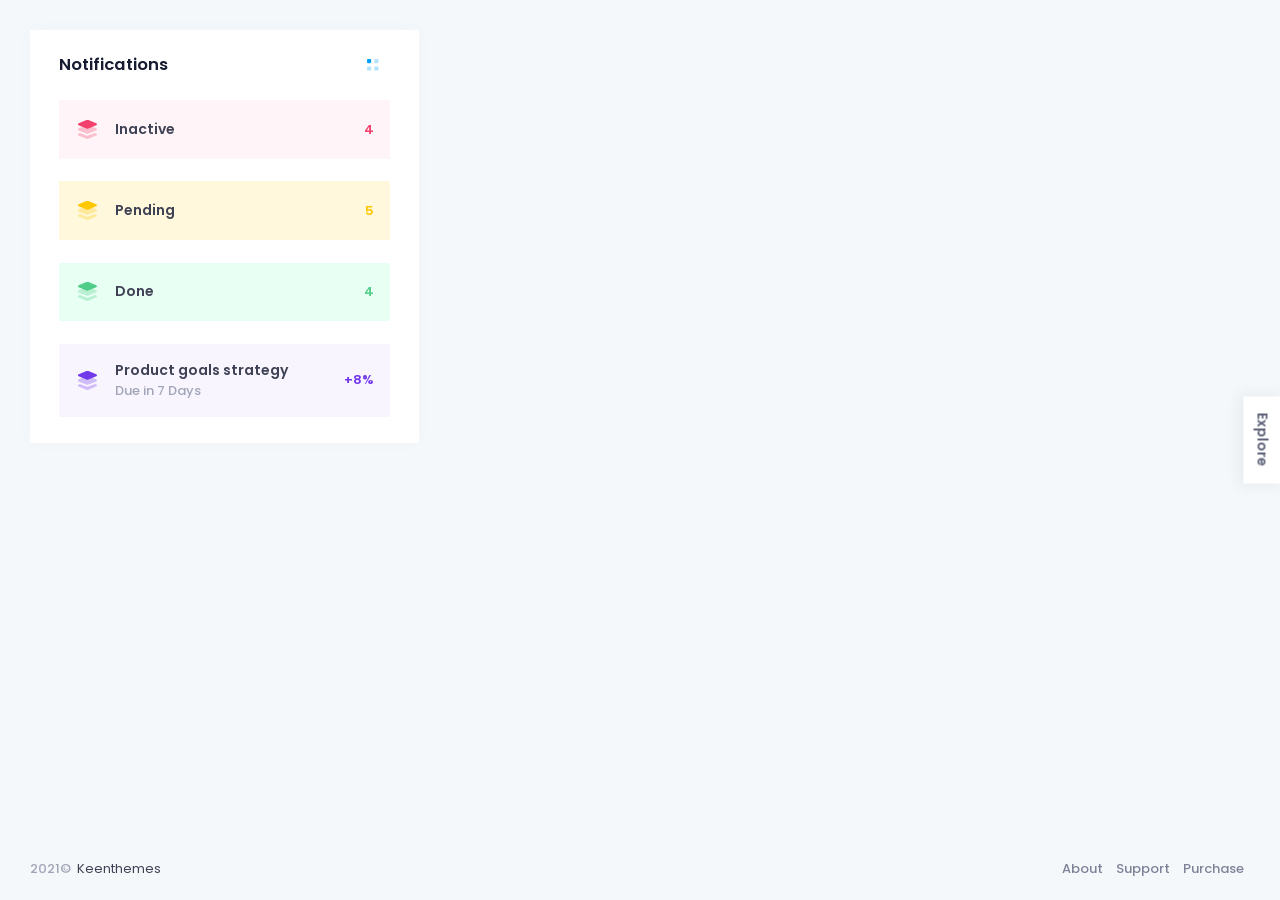
==== index.html @ de91b734 "Changes" ====
<!DOCTYPE html>

<html lang="en">
	<!--begin::Head-->
	<head><base href="./">
		<title>Metronic - the world's #1 selling Bootstrap Admin Theme Ecosystem for HTML, Vue, React, Angular &amp; Laravel by Keenthemes</title>
		<meta name="description" content="The most advanced Bootstrap Admin Theme on Themeforest trusted by 94,000 beginners and professionals. Multi-demo, Dark Mode, RTL support and complete React, Angular, Vue &amp; Laravel versions. Grab your copy now and get life-time updates for free." />
		<meta name="keywords" content="Metronic, bootstrap, bootstrap 5, Angular, VueJs, React, Laravel, admin themes, web design, figma, web development, free templates, free admin themes, bootstrap theme, bootstrap template, bootstrap dashboard, bootstrap dak mode, bootstrap button, bootstrap datepicker, bootstrap timepicker, fullcalendar, datatables, flaticon" />
		<meta name="viewport" content="width=device-width, initial-scale=1" />
		<meta charset="utf-8" />
		<meta property="og:locale" content="en_US" />
		<meta property="og:type" content="article" />
		<meta property="og:title" content="Metronic - Bootstrap 5 HTML, VueJS, React, Angular &amp; Laravel Admin Dashboard Theme" />
		<meta property="og:url" content="https://keenthemes.com/metronic" />
		<meta property="og:site_name" content="Keenthemes | Metronic" />
		<link rel="canonical" href="https://preview.keenthemes.com/metronic8" />
		<link rel="shortcut icon" href="assets/media/logos/favicon.ico" />
		<!--begin::Fonts-->
		<link rel="stylesheet" href="https://fonts.googleapis.com/css?family=Poppins:300,400,500,600,700" />
		<!--end::Fonts-->
		<!--begin::Page Vendor Stylesheets(used by this page)-->
		<link href="assets/plugins/custom/fullcalendar/fullcalendar.bundle.css" rel="stylesheet" type="text/css" />
		<!--end::Page Vendor Stylesheets-->
		<!--begin::Global Stylesheets Bundle(used by all pages)-->
		<link href="assets/plugins/global/plugins.bundle.css" rel="stylesheet" type="text/css" />
		<link href="assets/css/style.bundle.css" rel="stylesheet" type="text/css" />
		<!--end::Global Stylesheets Bundle-->
	</head>
	<!--end::Head-->
	<!--begin::Body-->
	<body id="kt_body" class="header-fixed header-tablet-and-mobile-fixed toolbar-enabled toolbar-fixed toolbar-tablet-and-mobile-fixed" style="--kt-toolbar-height:55px;--kt-toolbar-height-tablet-and-mobile:55px">
		<!--begin::Main-->
		<!--begin::Root-->
		<div class="d-flex flex-column flex-root">
			<!--begin::Page-->
			<div class="page d-flex flex-row flex-column-fluid">
				<!--begin::Wrapper-->
				<div class="wrapper d-flex flex-column flex-row-fluid" id="kt_wrapper">
					<!--begin::Header-->
				
					<!--end::Header-->
					<!--begin::Content-->
					<div class="content d-flex flex-column flex-column-fluid" id="kt_content">
						<!--begin::Toolbar-->
					
						<!--end::Toolbar-->
						<!--begin::Post-->
						<div class="post d-flex flex-column-fluid" id="kt_post">
							<!--begin::Container-->
							<div id="kt_content_container" class="container-xxl">
								<!--begin::Row-->
							
								<!--end::Row-->
								<!--begin::Row-->
								
								<!--end::Row-->
								<!--begin::Row-->
								<div class="row gy-5 g-xl-8">
									<!--begin::Col-->
							
									<div class="col-xl-4">
										<!--begin::List Widget 6-->
										<div class="card card-xl-stretch mb-xl-8">
											<!--begin::Header-->
											<div class="card-header border-0">
												<h3 class="card-title fw-bolder text-dark">Notifications</h3>
												<div class="card-toolbar">
													<!--begin::Menu-->
													<button type="button" class="btn btn-sm btn-icon btn-color-primary btn-active-light-primary" data-kt-menu-trigger="click" data-kt-menu-placement="bottom-end">
														<!--begin::Svg Icon | path: icons/duotune/general/gen024.svg-->
														<span class="svg-icon svg-icon-2">
															<svg xmlns="http://www.w3.org/2000/svg" width="24px" height="24px" viewBox="0 0 24 24">
																<g stroke="none" stroke-width="1" fill="none" fill-rule="evenodd">
																	<rect x="5" y="5" width="5" height="5" rx="1" fill="#000000" />
																	<rect x="14" y="5" width="5" height="5" rx="1" fill="#000000" opacity="0.3" />
																	<rect x="5" y="14" width="5" height="5" rx="1" fill="#000000" opacity="0.3" />
																	<rect x="14" y="14" width="5" height="5" rx="1" fill="#000000" opacity="0.3" />
																</g>
															</svg>
														</span>
														<!--end::Svg Icon-->
													</button>
													<!--begin::Menu 3-->
													<div class="menu menu-sub menu-sub-dropdown menu-column menu-rounded menu-gray-800 menu-state-bg-light-primary fw-bold w-200px py-3" data-kt-menu="true">
														<!--begin::Heading-->
														<div class="menu-item px-3">
															<div class="menu-content text-muted pb-2 px-3 fs-7 text-uppercase">Payments</div>
														</div>
														<!--end::Heading-->
														<!--begin::Menu item-->
														<div class="menu-item px-3">
															<a href="#" class="menu-link px-3">Create Invoice</a>
														</div>
														<!--end::Menu item-->
														<!--begin::Menu item-->
														<div class="menu-item px-3">
															<a href="#" class="menu-link flex-stack px-3">Create Payment
															<i class="fas fa-exclamation-circle ms-2 fs-7" data-bs-toggle="tooltip" title="Specify a target name for future usage and reference"></i></a>
														</div>
														<!--end::Menu item-->
														<!--begin::Menu item-->
														<div class="menu-item px-3">
															<a href="#" class="menu-link px-3">Generate Bill</a>
														</div>
														<!--end::Menu item-->
														<!--begin::Menu item-->
														<div class="menu-item px-3" data-kt-menu-trigger="hover" data-kt-menu-placement="right-end">
															<a href="#" class="menu-link px-3">
																<span class="menu-title">Subscription</span>
																<span class="menu-arrow"></span>
															</a>
															<!--begin::Menu sub-->
															<div class="menu-sub menu-sub-dropdown w-175px py-4">
																<!--begin::Menu item-->
																<div class="menu-item px-3">
																	<a href="#" class="menu-link px-3">Plans</a>
																</div>
																<!--end::Menu item-->
																<!--begin::Menu item-->
																<div class="menu-item px-3">
																	<a href="#" class="menu-link px-3">Billing</a>
																</div>
																<!--end::Menu item-->
																<!--begin::Menu item-->
																<div class="menu-item px-3">
																	<a href="#" class="menu-link px-3">Statements</a>
																</div>
																<!--end::Menu item-->
																<!--begin::Menu separator-->
																<div class="separator my-2"></div>
																<!--end::Menu separator-->
																<!--begin::Menu item-->
																<div class="menu-item px-3">
																	<div class="menu-content px-3">
																		<!--begin::Switch-->
																		<label class="form-check form-switch form-check-custom form-check-solid">
																			<!--begin::Input-->
																			<input class="form-check-input w-30px h-20px" type="checkbox" value="1" checked="checked" name="notifications" />
																			<!--end::Input-->
																			<!--end::Label-->
																			<span class="form-check-label text-muted fs-6">Recuring</span>
																			<!--end::Label-->
																		</label>
																		<!--end::Switch-->
																	</div>
																</div>
																<!--end::Menu item-->
															</div>
															<!--end::Menu sub-->
														</div>
														<!--end::Menu item-->
														<!--begin::Menu item-->
														<div class="menu-item px-3 my-1">
															<a href="#" class="menu-link px-3">Settings</a>
														</div>
														<!--end::Menu item-->
													</div>
													<!--end::Menu 3-->
													<!--end::Menu-->
												</div>
											</div>
											<!--end::Header-->
											<!--begin::Body-->
											<div class="card-body pt-0">
												<!--begin::Item-->
												
														<div class="d-flex align-items-center bg-light-danger rounded p-5 mb-7">
													<!--begin::Icon-->
													<span class="svg-icon svg-icon-danger me-5">
														<!--begin::Svg Icon | path: icons/duotune/abstract/abs027.svg-->
														<span class="svg-icon svg-icon-1">
															<svg xmlns="http://www.w3.org/2000/svg" width="24" height="24" viewBox="0 0 24 24" fill="none">
																<path opacity="0.3" d="M21.25 18.525L13.05 21.825C12.35 22.125 11.65 22.125 10.95 21.825L2.75 18.525C1.75 18.125 1.75 16.725 2.75 16.325L4.04999 15.825L10.25 18.325C10.85 18.525 11.45 18.625 12.05 18.625C12.65 18.625 13.25 18.525 13.85 18.325L20.05 15.825L21.35 16.325C22.35 16.725 22.35 18.125 21.25 18.525ZM13.05 16.425L21.25 13.125C22.25 12.725 22.25 11.325 21.25 10.925L13.05 7.62502C12.35 7.32502 11.65 7.32502 10.95 7.62502L2.75 10.925C1.75 11.325 1.75 12.725 2.75 13.125L10.95 16.425C11.65 16.725 12.45 16.725 13.05 16.425Z" fill="black" />
																<path d="M11.05 11.025L2.84998 7.725C1.84998 7.325 1.84998 5.925 2.84998 5.525L11.05 2.225C11.75 1.925 12.45 1.925 13.15 2.225L21.35 5.525C22.35 5.925 22.35 7.325 21.35 7.725L13.05 11.025C12.45 11.325 11.65 11.325 11.05 11.025Z" fill="black" />
															</svg>
														</span>
														<!--end::Svg Icon-->
													</span>
													<!--end::Icon-->
													<!--begin::Title-->
													<div class="flex-grow-1 me-2">
														<a href="#" class="fw-bolder text-gray-800 text-hover-primary fs-6">Inactive</a>
														<span class="text-muted fw-bold d-block"></span>
													</div>
													<!--end::Title-->
													<!--begin::Lable-->
													<span class="fw-bolder text-danger py-1">4</span>
													<!--end::Lable-->
												</div>
												<div class="d-flex align-items-center bg-light-warning rounded p-5 mb-7">
													<!--begin::Icon-->
													<span class="svg-icon svg-icon-warning me-5">
														<!--begin::Svg Icon | path: icons/duotune/abstract/abs027.svg-->
														<span class="svg-icon svg-icon-1">
															<svg xmlns="http://www.w3.org/2000/svg" width="24" height="24" viewBox="0 0 24 24" fill="none">
																<path opacity="0.3" d="M21.25 18.525L13.05 21.825C12.35 22.125 11.65 22.125 10.95 21.825L2.75 18.525C1.75 18.125 1.75 16.725 2.75 16.325L4.04999 15.825L10.25 18.325C10.85 18.525 11.45 18.625 12.05 18.625C12.65 18.625 13.25 18.525 13.85 18.325L20.05 15.825L21.35 16.325C22.35 16.725 22.35 18.125 21.25 18.525ZM13.05 16.425L21.25 13.125C22.25 12.725 22.25 11.325 21.25 10.925L13.05 7.62502C12.35 7.32502 11.65 7.32502 10.95 7.62502L2.75 10.925C1.75 11.325 1.75 12.725 2.75 13.125L10.95 16.425C11.65 16.725 12.45 16.725 13.05 16.425Z" fill="black" />
																<path d="M11.05 11.025L2.84998 7.725C1.84998 7.325 1.84998 5.925 2.84998 5.525L11.05 2.225C11.75 1.925 12.45 1.925 13.15 2.225L21.35 5.525C22.35 5.925 22.35 7.325 21.35 7.725L13.05 11.025C12.45 11.325 11.65 11.325 11.05 11.025Z" fill="black" />
															</svg>
														</span>
														<!--end::Svg Icon-->
													</span>
													<!--end::Icon-->
													<!--begin::Title-->
													<div class="flex-grow-1 me-2">
														<a href="#" class="fw-bolder text-gray-800 text-hover-primary fs-6">Pending</a>
														<span class="text-muted fw-bold d-block"></span>
													</div>
													<!--end::Title-->
													<!--begin::Lable-->
													<span class="fw-bolder text-warning py-1">5</span>
													<!--end::Lable-->
												</div>
												<!--end::Item-->
												<!--begin::Item-->
												<div class="d-flex align-items-center bg-light-success rounded p-5 mb-7">
													<!--begin::Icon-->
													<span class="svg-icon svg-icon-success me-5">
														<!--begin::Svg Icon | path: icons/duotune/abstract/abs027.svg-->
														<span class="svg-icon svg-icon-1">
															<svg xmlns="http://www.w3.org/2000/svg" width="24" height="24" viewBox="0 0 24 24" fill="none">
																<path opacity="0.3" d="M21.25 18.525L13.05 21.825C12.35 22.125 11.65 22.125 10.95 21.825L2.75 18.525C1.75 18.125 1.75 16.725 2.75 16.325L4.04999 15.825L10.25 18.325C10.85 18.525 11.45 18.625 12.05 18.625C12.65 18.625 13.25 18.525 13.85 18.325L20.05 15.825L21.35 16.325C22.35 16.725 22.35 18.125 21.25 18.525ZM13.05 16.425L21.25 13.125C22.25 12.725 22.25 11.325 21.25 10.925L13.05 7.62502C12.35 7.32502 11.65 7.32502 10.95 7.62502L2.75 10.925C1.75 11.325 1.75 12.725 2.75 13.125L10.95 16.425C11.65 16.725 12.45 16.725 13.05 16.425Z" fill="black" />
																<path d="M11.05 11.025L2.84998 7.725C1.84998 7.325 1.84998 5.925 2.84998 5.525L11.05 2.225C11.75 1.925 12.45 1.925 13.15 2.225L21.35 5.525C22.35 5.925 22.35 7.325 21.35 7.725L13.05 11.025C12.45 11.325 11.65 11.325 11.05 11.025Z" fill="black" />
															</svg>
														</span>
														<!--end::Svg Icon-->
													</span>
													<!--end::Icon-->
													<!--begin::Title-->
													<div class="flex-grow-1 me-2">
														<a href="#" class="fw-bolder text-gray-800 text-hover-primary fs-6">Done</a>
														<span class="text-muted fw-bold d-block"></span>
													</div>
													<!--end::Title-->
													<!--begin::Lable-->
													<span class="fw-bolder text-success py-1">4</span>
													<!--end::Lable-->
												</div>
												<!--end::Item-->
												<!--begin::Item-->
										
												<!--end::Item-->
												<!--begin::Item-->
												<div class="d-flex align-items-center bg-light-info rounded p-5">
													<!--begin::Icon-->
													<span class="svg-icon svg-icon-info me-5">
														<!--begin::Svg Icon | path: icons/duotune/abstract/abs027.svg-->
														<span class="svg-icon svg-icon-1">
															<svg xmlns="http://www.w3.org/2000/svg" width="24" height="24" viewBox="0 0 24 24" fill="none">
																<path opacity="0.3" d="M21.25 18.525L13.05 21.825C12.35 22.125 11.65 22.125 10.95 21.825L2.75 18.525C1.75 18.125 1.75 16.725 2.75 16.325L4.04999 15.825L10.25 18.325C10.85 18.525 11.45 18.625 12.05 18.625C12.65 18.625 13.25 18.525 13.85 18.325L20.05 15.825L21.35 16.325C22.35 16.725 22.35 18.125 21.25 18.525ZM13.05 16.425L21.25 13.125C22.25 12.725 22.25 11.325 21.25 10.925L13.05 7.62502C12.35 7.32502 11.65 7.32502 10.95 7.62502L2.75 10.925C1.75 11.325 1.75 12.725 2.75 13.125L10.95 16.425C11.65 16.725 12.45 16.725 13.05 16.425Z" fill="black" />
																<path d="M11.05 11.025L2.84998 7.725C1.84998 7.325 1.84998 5.925 2.84998 5.525L11.05 2.225C11.75 1.925 12.45 1.925 13.15 2.225L21.35 5.525C22.35 5.925 22.35 7.325 21.35 7.725L13.05 11.025C12.45 11.325 11.65 11.325 11.05 11.025Z" fill="black" />
															</svg>
														</span>
														<!--end::Svg Icon-->
													</span>
													<!--end::Icon-->
													<!--begin::Title-->
													<div class="flex-grow-1 me-2">
														<a href="#" class="fw-bolder text-gray-800 text-hover-primary fs-6">Product goals strategy</a>
														<span class="text-muted fw-bold d-block">Due in 7 Days</span>
													</div>
													<!--end::Title-->
													<!--begin::Lable-->
													<span class="fw-bolder text-info py-1">+8%</span>
													<!--end::Lable-->
												</div>
												<!--end::Item-->
											</div>
											<!--end::Body-->
										</div>
										<!--end::List Widget 6-->
									</div>
									<!--end::Col-->
									<!--begin::Col-->
								
									<!--end::Col-->
								</div>
								<!--end::Row-->
								<!--begin::Row-->
								
							
								<!--end::Row-->
							</div>
							<!--end::Container-->
						</div>
						<!--end::Post-->
					</div>
					<!--end::Content-->
					<!--begin::Footer-->
					<div class="footer py-4 d-flex flex-lg-column" id="kt_footer">
						<!--begin::Container-->
						<div class="container-fluid d-flex flex-column flex-md-row align-items-center justify-content-between">
							<!--begin::Copyright-->
							<div class="text-dark order-2 order-md-1">
								<span class="text-muted fw-bold me-1">2021©</span>
								<a href="" target="_blank" class="text-gray-800 text-hover-primary">Keenthemes</a>
							</div>
							<!--end::Copyright-->
							<!--begin::Menu-->
							<ul class="menu menu-gray-600 menu-hover-primary fw-bold order-1">
								<li class="menu-item">
									<a href="https://keenthemes.com" target="_blank" class="menu-link px-2">About</a>
								</li>
								<li class="menu-item">
									<a href="https://keenthemes.com/support" target="_blank" class="menu-link px-2">Support</a>
								</li>
								<li class="menu-item">
									<a href="https://1.envato.market/EA4JP" target="_blank" class="menu-link px-2">Purchase</a>
								</li>
							</ul>
							<!--end::Menu-->
						</div>
						<!--end::Container-->
					</div>
					<!--end::Footer-->
				</div>
				<!--end::Wrapper-->
			</div>
			<!--end::Page-->
		</div>
		<!--end::Root-->
		<!--begin::Drawers-->
		<!--begin::Activities drawer-->
		<div id="kt_activities" class="bg-body" data-kt-drawer="true" data-kt-drawer-name="activities" data-kt-drawer-activate="true" data-kt-drawer-overlay="true" data-kt-drawer-width="{default:'300px', 'lg': '900px'}" data-kt-drawer-direction="end" data-kt-drawer-toggle="#kt_activities_toggle" data-kt-drawer-close="#kt_activities_close">
			<div class="card shadow-none rounded-0">
				<!--begin::Header-->
				<div class="card-header" id="kt_activities_header">
					<h3 class="card-title fw-bolder text-dark">Activity Logs</h3>
					<div class="card-toolbar">
						<button type="button" class="btn btn-sm btn-icon btn-active-light-primary me-n5" id="kt_activities_close">
							<!--begin::Svg Icon | path: icons/duotune/arrows/arr061.svg-->
							<span class="svg-icon svg-icon-1">
								<svg xmlns="http://www.w3.org/2000/svg" width="24" height="24" viewBox="0 0 24 24" fill="none">
									<rect opacity="0.5" x="6" y="17.3137" width="16" height="2" rx="1" transform="rotate(-45 6 17.3137)" fill="black" />
									<rect x="7.41422" y="6" width="16" height="2" rx="1" transform="rotate(45 7.41422 6)" fill="black" />
								</svg>
							</span>
							<!--end::Svg Icon-->
						</button>
					</div>
				</div>
				<!--end::Header-->
				<!--begin::Body-->
				<div class="card-body position-relative" id="kt_activities_body">
					<!--begin::Content-->
					<div id="kt_activities_scroll" class="position-relative scroll-y me-n5 pe-5" data-kt-scroll="true" data-kt-scroll-height="auto" data-kt-scroll-wrappers="#kt_activities_body" data-kt-scroll-dependencies="#kt_activities_header, #kt_activities_footer" data-kt-scroll-offset="5px">
						<!--begin::Timeline items-->
						<div class="timeline">
							<!--begin::Timeline item-->
							<div class="timeline-item">
								<!--begin::Timeline line-->
								<div class="timeline-line w-40px"></div>
								<!--end::Timeline line-->
								<!--begin::Timeline icon-->
								<div class="timeline-icon symbol symbol-circle symbol-40px me-4">
									<div class="symbol-label bg-light">
										<!--begin::Svg Icon | path: icons/duotune/communication/com003.svg-->
										<span class="svg-icon svg-icon-2 svg-icon-gray-500">
											<svg xmlns="http://www.w3.org/2000/svg" width="24" height="24" viewBox="0 0 24 24" fill="none">
												<path opacity="0.3" d="M2 4V16C2 16.6 2.4 17 3 17H13L16.6 20.6C17.1 21.1 18 20.8 18 20V17H21C21.6 17 22 16.6 22 16V4C22 3.4 21.6 3 21 3H3C2.4 3 2 3.4 2 4Z" fill="black" />
												<path d="M18 9H6C5.4 9 5 8.6 5 8C5 7.4 5.4 7 6 7H18C18.6 7 19 7.4 19 8C19 8.6 18.6 9 18 9ZM16 12C16 11.4 15.6 11 15 11H6C5.4 11 5 11.4 5 12C5 12.6 5.4 13 6 13H15C15.6 13 16 12.6 16 12Z" fill="black" />
											</svg>
										</span>
										<!--end::Svg Icon-->
									</div>
								</div>
								<!--end::Timeline icon-->
								<!--begin::Timeline content-->
								<div class="timeline-content mb-10 mt-n1">
									<!--begin::Timeline heading-->
									<div class="pe-3 mb-5">
										<!--begin::Title-->
										<div class="fs-5 fw-bold mb-2">There are 2 new tasks for you in “AirPlus Mobile APp” project:</div>
										<!--end::Title-->
										<!--begin::Description-->
										<div class="d-flex align-items-center mt-1 fs-6">
											<!--begin::Info-->
											<div class="text-muted me-2 fs-7">Added at 4:23 PM by</div>
											<!--end::Info-->
											<!--begin::User-->
											<div class="symbol symbol-circle symbol-25px" data-bs-toggle="tooltip" data-bs-boundary="window" data-bs-placement="top" title="Nina Nilson">
												<img src="assets/media/avatars/150-11.jpg" alt="img" />
											</div>
											<!--end::User-->
										</div>
										<!--end::Description-->
									</div>
									<!--end::Timeline heading-->
									<!--begin::Timeline details-->
									<div class="overflow-auto pb-5">
										<!--begin::Record-->
										<div class="d-flex align-items-center border border-dashed border-gray-300 rounded min-w-750px px-7 py-3 mb-5">
											<!--begin::Title-->
											<a href="#" class="fs-5 text-dark text-hover-primary fw-bold w-375px min-w-200px">Meeting with customer</a>
											<!--end::Title-->
											<!--begin::Label-->
											<div class="min-w-175px pe-2">
												<span class="badge badge-light text-muted">Application Design</span>
											</div>
											<!--end::Label-->
											<!--begin::Users-->
											<div class="symbol-group symbol-hover flex-nowrap flex-grow-1 min-w-100px pe-2">
												<!--begin::User-->
												<div class="symbol symbol-circle symbol-25px">
													<img src="assets/media/avatars/150-3.jpg" alt="img" />
												</div>
												<!--end::User-->
												<!--begin::User-->
												<div class="symbol symbol-circle symbol-25px">
													<img src="assets/media/avatars/150-11.jpg" alt="img" />
												</div>
												<!--end::User-->
												<!--begin::User-->
												<div class="symbol symbol-circle symbol-25px">
													<div class="symbol-label fs-8 fw-bold bg-primary text-inverse-primary">A</div>
												</div>
												<!--end::User-->
											</div>
											<!--end::Users-->
											<!--begin::Progress-->
											<div class="min-w-125px pe-2">
												<span class="badge badge-light-primary">In Progress</span>
											</div>
											<!--end::Progress-->
											<!--begin::Action-->
											<a href="#" class="btn btn-sm btn-light btn-active-light-primary">View</a>
											<!--end::Action-->
										</div>
										<!--end::Record-->
										<!--begin::Record-->
										<div class="d-flex align-items-center border border-dashed border-gray-300 rounded min-w-750px px-7 py-3 mb-0">
											<!--begin::Title-->
											<a href="#" class="fs-5 text-dark text-hover-primary fw-bold w-375px min-w-200px">Project Delivery Preparation</a>
											<!--end::Title-->
											<!--begin::Label-->
											<div class="min-w-175px">
												<span class="badge badge-light text-muted">CRM System Development</span>
											</div>
											<!--end::Label-->
											<!--begin::Users-->
											<div class="symbol-group symbol-hover flex-nowrap flex-grow-1 min-w-100px">
												<!--begin::User-->
												<div class="symbol symbol-circle symbol-25px">
													<img src="assets/media/avatars/150-5.jpg" alt="img" />
												</div>
												<!--end::User-->
												<!--begin::User-->
												<div class="symbol symbol-circle symbol-25px">
													<div class="symbol-label fs-8 fw-bold bg-success text-inverse-primary">B</div>
												</div>
												<!--end::User-->
											</div>
											<!--end::Users-->
											<!--begin::Progress-->
											<div class="min-w-125px">
												<span class="badge badge-light-success">Completed</span>
											</div>
											<!--end::Progress-->
											<!--begin::Action-->
											<a href="#" class="btn btn-sm btn-light btn-active-light-primary">View</a>
											<!--end::Action-->
										</div>
										<!--end::Record-->
									</div>
									<!--end::Timeline details-->
								</div>
								<!--end::Timeline content-->
							</div>
							<!--end::Timeline item-->
							<!--begin::Timeline item-->
							<div class="timeline-item">
								<!--begin::Timeline line-->
								<div class="timeline-line w-40px"></div>
								<!--end::Timeline line-->
								<!--begin::Timeline icon-->
								<div class="timeline-icon symbol symbol-circle symbol-40px">
									<div class="symbol-label bg-light">
										<!--begin::Svg Icon | path: icons/duotune/communication/com009.svg-->
										<span class="svg-icon svg-icon-2 svg-icon-gray-500">
											<svg xmlns="http://www.w3.org/2000/svg" width="24" height="24" viewBox="0 0 24 24" fill="none">
												<path opacity="0.3" d="M5.78001 21.115L3.28001 21.949C3.10897 22.0059 2.92548 22.0141 2.75004 21.9727C2.57461 21.9312 2.41416 21.8418 2.28669 21.7144C2.15923 21.5869 2.06975 21.4264 2.0283 21.251C1.98685 21.0755 1.99507 20.892 2.05201 20.7209L2.886 18.2209L7.22801 13.879L10.128 16.774L5.78001 21.115Z" fill="black" />
												<path d="M21.7 8.08899L15.911 2.30005C15.8161 2.2049 15.7033 2.12939 15.5792 2.07788C15.455 2.02637 15.3219 1.99988 15.1875 1.99988C15.0531 1.99988 14.92 2.02637 14.7958 2.07788C14.6717 2.12939 14.5589 2.2049 14.464 2.30005L13.74 3.02295C13.548 3.21498 13.4402 3.4754 13.4402 3.74695C13.4402 4.01849 13.548 4.27892 13.74 4.47095L14.464 5.19397L11.303 8.35498C10.1615 7.80702 8.87825 7.62639 7.62985 7.83789C6.38145 8.04939 5.2293 8.64265 4.332 9.53601C4.14026 9.72817 4.03256 9.98855 4.03256 10.26C4.03256 10.5315 4.14026 10.7918 4.332 10.984L13.016 19.667C13.208 19.859 13.4684 19.9668 13.74 19.9668C14.0115 19.9668 14.272 19.859 14.464 19.667C15.3575 18.77 15.9509 17.618 16.1624 16.3698C16.374 15.1215 16.1932 13.8383 15.645 12.697L18.806 9.53601L19.529 10.26C19.721 10.452 19.9814 10.5598 20.253 10.5598C20.5245 10.5598 20.785 10.452 20.977 10.26L21.7 9.53601C21.7952 9.44108 21.8706 9.32825 21.9221 9.2041C21.9737 9.07995 22.0002 8.94691 22.0002 8.8125C22.0002 8.67809 21.9737 8.54505 21.9221 8.4209C21.8706 8.29675 21.7952 8.18392 21.7 8.08899Z" fill="black" />
											</svg>
										</span>
										<!--end::Svg Icon-->
									</div>
								</div>
								<!--end::Timeline icon-->
								<!--begin::Timeline content-->
								<div class="timeline-content mb-10 mt-n2">
									<!--begin::Timeline heading-->
									<div class="overflow-auto pe-3">
										<!--begin::Title-->
										<div class="fs-5 fw-bold mb-2">Invitation for crafting engaging designs that speak human workshop</div>
										<!--end::Title-->
										<!--begin::Description-->
										<div class="d-flex align-items-center mt-1 fs-6">
											<!--begin::Info-->
											<div class="text-muted me-2 fs-7">Sent at 4:23 PM by</div>
											<!--end::Info-->
											<!--begin::User-->
											<div class="symbol symbol-circle symbol-25px" data-bs-toggle="tooltip" data-bs-boundary="window" data-bs-placement="top" title="Alan Nilson">
												<img src="assets/media/avatars/150-2.jpg" alt="img" />
											</div>
											<!--end::User-->
										</div>
										<!--end::Description-->
									</div>
									<!--end::Timeline heading-->
								</div>
								<!--end::Timeline content-->
							</div>
							<!--end::Timeline item-->
							<!--begin::Timeline item-->
							<div class="timeline-item">
								<!--begin::Timeline line-->
								<div class="timeline-line w-40px"></div>
								<!--end::Timeline line-->
								<!--begin::Timeline icon-->
								<div class="timeline-icon symbol symbol-circle symbol-40px">
									<div class="symbol-label bg-light">
										<!--begin::Svg Icon | path: icons/duotune/coding/cod008.svg-->
										<span class="svg-icon svg-icon-2 svg-icon-gray-500">
											<svg xmlns="http://www.w3.org/2000/svg" width="24" height="24" viewBox="0 0 24 24" fill="none">
												<path d="M11.2166 8.50002L10.5166 7.80007C10.1166 7.40007 10.1166 6.80005 10.5166 6.40005L13.4166 3.50002C15.5166 1.40002 18.9166 1.50005 20.8166 3.90005C22.5166 5.90005 22.2166 8.90007 20.3166 10.8001L17.5166 13.6C17.1166 14 16.5166 14 16.1166 13.6L15.4166 12.9C15.0166 12.5 15.0166 11.9 15.4166 11.5L18.3166 8.6C19.2166 7.7 19.1166 6.30002 18.0166 5.50002C17.2166 4.90002 16.0166 5.10007 15.3166 5.80007L12.4166 8.69997C12.2166 8.89997 11.6166 8.90002 11.2166 8.50002ZM11.2166 15.6L8.51659 18.3001C7.81659 19.0001 6.71658 19.2 5.81658 18.6C4.81658 17.9 4.71659 16.4 5.51659 15.5L8.31658 12.7C8.71658 12.3 8.71658 11.7001 8.31658 11.3001L7.6166 10.6C7.2166 10.2 6.6166 10.2 6.2166 10.6L3.6166 13.2C1.7166 15.1 1.4166 18.1 3.1166 20.1C5.0166 22.4 8.51659 22.5 10.5166 20.5L13.3166 17.7C13.7166 17.3 13.7166 16.7001 13.3166 16.3001L12.6166 15.6C12.3166 15.2 11.6166 15.2 11.2166 15.6Z" fill="black" />
												<path opacity="0.3" d="M5.0166 9L2.81659 8.40002C2.31659 8.30002 2.0166 7.79995 2.1166 7.19995L2.31659 5.90002C2.41659 5.20002 3.21659 4.89995 3.81659 5.19995L6.0166 6.40002C6.4166 6.60002 6.6166 7.09998 6.5166 7.59998L6.31659 8.30005C6.11659 8.80005 5.5166 9.1 5.0166 9ZM8.41659 5.69995H8.6166C9.1166 5.69995 9.5166 5.30005 9.5166 4.80005L9.6166 3.09998C9.6166 2.49998 9.2166 2 8.5166 2H7.81659C7.21659 2 6.71659 2.59995 6.91659 3.19995L7.31659 4.90002C7.41659 5.40002 7.91659 5.69995 8.41659 5.69995ZM14.6166 18.2L15.1166 21.3C15.2166 21.8 15.7166 22.2 16.2166 22L17.6166 21.6C18.1166 21.4 18.4166 20.8 18.1166 20.3L16.7166 17.5C16.5166 17.1 16.1166 16.9 15.7166 17L15.2166 17.1C14.8166 17.3 14.5166 17.7 14.6166 18.2ZM18.4166 16.3L19.8166 17.2C20.2166 17.5 20.8166 17.3 21.0166 16.8L21.3166 15.9C21.5166 15.4 21.1166 14.8 20.5166 14.8H18.8166C18.0166 14.8 17.7166 15.9 18.4166 16.3Z" fill="black" />
											</svg>
										</span>
										<!--end::Svg Icon-->
									</div>
								</div>
								<!--end::Timeline icon-->
								<!--begin::Timeline content-->
								<div class="timeline-content mb-10 mt-n1">
									<!--begin::Timeline heading-->
									<div class="mb-5 pe-3">
										<!--begin::Title-->
										<a href="#" class="fs-5 fw-bold text-gray-800 text-hover-primary mb-2">3 New Incoming Project Files:</a>
										<!--end::Title-->
										<!--begin::Description-->
										<div class="d-flex align-items-center mt-1 fs-6">
											<!--begin::Info-->
											<div class="text-muted me-2 fs-7">Sent at 10:30 PM by</div>
											<!--end::Info-->
											<!--begin::User-->
											<div class="symbol symbol-circle symbol-25px" data-bs-toggle="tooltip" data-bs-boundary="window" data-bs-placement="top" title="Jan Hummer">
												<img src="assets/media/avatars/150-6.jpg" alt="img" />
											</div>
											<!--end::User-->
										</div>
										<!--end::Description-->
									</div>
									<!--end::Timeline heading-->
									<!--begin::Timeline details-->
									<div class="overflow-auto pb-5">
										<div class="d-flex align-items-center border border-dashed border-gray-300 rounded min-w-700px p-5">
											<!--begin::Item-->
											<div class="d-flex flex-aligns-center pe-10 pe-lg-20">
												<!--begin::Icon-->
												<img alt="" class="w-30px me-3" src="assets/media/svg/files/pdf.svg" />
												<!--end::Icon-->
												<!--begin::Info-->
												<div class="ms-1 fw-bold">
													<!--begin::Desc-->
													<a href="#" class="fs-6 text-hover-primary fw-bolder">Finance KPI App Guidelines</a>
													<!--end::Desc-->
													<!--begin::Number-->
													<div class="text-gray-400">1.9mb</div>
													<!--end::Number-->
												</div>
												<!--begin::Info-->
											</div>
											<!--end::Item-->
											<!--begin::Item-->
											<div class="d-flex flex-aligns-center pe-10 pe-lg-20">
												<!--begin::Icon-->
												<img alt="" class="w-30px me-3" src="assets/media/svg/files/doc.svg" />
												<!--end::Icon-->
												<!--begin::Info-->
												<div class="ms-1 fw-bold">
													<!--begin::Desc-->
													<a href="#" class="fs-6 text-hover-primary fw-bolder">Client UAT Testing Results</a>
													<!--end::Desc-->
													<!--begin::Number-->
													<div class="text-gray-400">18kb</div>
													<!--end::Number-->
												</div>
												<!--end::Info-->
											</div>
											<!--end::Item-->
											<!--begin::Item-->
											<div class="d-flex flex-aligns-center">
												<!--begin::Icon-->
												<img alt="" class="w-30px me-3" src="assets/media/svg/files/css.svg" />
												<!--end::Icon-->
												<!--begin::Info-->
												<div class="ms-1 fw-bold">
													<!--begin::Desc-->
													<a href="#" class="fs-6 text-hover-primary fw-bolder">Finance Reports</a>
													<!--end::Desc-->
													<!--begin::Number-->
													<div class="text-gray-400">20mb</div>
													<!--end::Number-->
												</div>
												<!--end::Icon-->
											</div>
											<!--end::Item-->
										</div>
									</div>
									<!--end::Timeline details-->
								</div>
								<!--end::Timeline content-->
							</div>
							<!--end::Timeline item-->
							<!--begin::Timeline item-->
							<div class="timeline-item">
								<!--begin::Timeline line-->
								<div class="timeline-line w-40px"></div>
								<!--end::Timeline line-->
								<!--begin::Timeline icon-->
								<div class="timeline-icon symbol symbol-circle symbol-40px">
									<div class="symbol-label bg-light">
										<!--begin::Svg Icon | path: icons/duotune/abstract/abs027.svg-->
										<span class="svg-icon svg-icon-2 svg-icon-gray-500">
											<svg xmlns="http://www.w3.org/2000/svg" width="24" height="24" viewBox="0 0 24 24" fill="none">
												<path opacity="0.3" d="M21.25 18.525L13.05 21.825C12.35 22.125 11.65 22.125 10.95 21.825L2.75 18.525C1.75 18.125 1.75 16.725 2.75 16.325L4.04999 15.825L10.25 18.325C10.85 18.525 11.45 18.625 12.05 18.625C12.65 18.625 13.25 18.525 13.85 18.325L20.05 15.825L21.35 16.325C22.35 16.725 22.35 18.125 21.25 18.525ZM13.05 16.425L21.25 13.125C22.25 12.725 22.25 11.325 21.25 10.925L13.05 7.62502C12.35 7.32502 11.65 7.32502 10.95 7.62502L2.75 10.925C1.75 11.325 1.75 12.725 2.75 13.125L10.95 16.425C11.65 16.725 12.45 16.725 13.05 16.425Z" fill="black" />
												<path d="M11.05 11.025L2.84998 7.725C1.84998 7.325 1.84998 5.925 2.84998 5.525L11.05 2.225C11.75 1.925 12.45 1.925 13.15 2.225L21.35 5.525C22.35 5.925 22.35 7.325 21.35 7.725L13.05 11.025C12.45 11.325 11.65 11.325 11.05 11.025Z" fill="black" />
											</svg>
										</span>
										<!--end::Svg Icon-->
									</div>
								</div>
								<!--end::Timeline icon-->
								<!--begin::Timeline content-->
								<div class="timeline-content mb-10 mt-n1">
									<!--begin::Timeline heading-->
									<div class="pe-3 mb-5">
										<!--begin::Title-->
										<div class="fs-5 fw-bold mb-2">Task
										<a href="#" class="text-primary fw-bolder me-1">#45890</a>merged with
										<a href="#" class="text-primary fw-bolder me-1">#45890</a>in “Ads Pro Admin Dashboard project:</div>
										<!--end::Title-->
										<!--begin::Description-->
										<div class="d-flex align-items-center mt-1 fs-6">
											<!--begin::Info-->
											<div class="text-muted me-2 fs-7">Initiated at 4:23 PM by</div>
											<!--end::Info-->
											<!--begin::User-->
											<div class="symbol symbol-circle symbol-25px" data-bs-toggle="tooltip" data-bs-boundary="window" data-bs-placement="top" title="Nina Nilson">
												<img src="assets/media/avatars/150-11.jpg" alt="img" />
											</div>
											<!--end::User-->
										</div>
										<!--end::Description-->
									</div>
									<!--end::Timeline heading-->
								</div>
								<!--end::Timeline content-->
							</div>
							<!--end::Timeline item-->
							<!--begin::Timeline item-->
							<div class="timeline-item">
								<!--begin::Timeline line-->
								<div class="timeline-line w-40px"></div>
								<!--end::Timeline line-->
								<!--begin::Timeline icon-->
								<div class="timeline-icon symbol symbol-circle symbol-40px">
									<div class="symbol-label bg-light">
										<!--begin::Svg Icon | path: icons/duotune/art/art005.svg-->
										<span class="svg-icon svg-icon-2 svg-icon-gray-500">
											<svg xmlns="http://www.w3.org/2000/svg" width="24" height="24" viewBox="0 0 24 24" fill="none">
												<path opacity="0.3" d="M21.4 8.35303L19.241 10.511L13.485 4.755L15.643 2.59595C16.0248 2.21423 16.5426 1.99988 17.0825 1.99988C17.6224 1.99988 18.1402 2.21423 18.522 2.59595L21.4 5.474C21.7817 5.85581 21.9962 6.37355 21.9962 6.91345C21.9962 7.45335 21.7817 7.97122 21.4 8.35303ZM3.68699 21.932L9.88699 19.865L4.13099 14.109L2.06399 20.309C1.98815 20.5354 1.97703 20.7787 2.03189 21.0111C2.08674 21.2436 2.2054 21.4561 2.37449 21.6248C2.54359 21.7934 2.75641 21.9115 2.989 21.9658C3.22158 22.0201 3.4647 22.0084 3.69099 21.932H3.68699Z" fill="black" />
												<path d="M5.574 21.3L3.692 21.928C3.46591 22.0032 3.22334 22.0141 2.99144 21.9594C2.75954 21.9046 2.54744 21.7864 2.3789 21.6179C2.21036 21.4495 2.09202 21.2375 2.03711 21.0056C1.9822 20.7737 1.99289 20.5312 2.06799 20.3051L2.696 18.422L5.574 21.3ZM4.13499 14.105L9.891 19.861L19.245 10.507L13.489 4.75098L4.13499 14.105Z" fill="black" />
											</svg>
										</span>
										<!--end::Svg Icon-->
									</div>
								</div>
								<!--end::Timeline icon-->
								<!--begin::Timeline content-->
								<div class="timeline-content mb-10 mt-n1">
									<!--begin::Timeline heading-->
									<div class="pe-3 mb-5">
										<!--begin::Title-->
										<div class="fs-5 fw-bold mb-2">3 new application design concepts added:</div>
										<!--end::Title-->
										<!--begin::Description-->
										<div class="d-flex align-items-center mt-1 fs-6">
											<!--begin::Info-->
											<div class="text-muted me-2 fs-7">Created at 4:23 PM by</div>
											<!--end::Info-->
											<!--begin::User-->
											<div class="symbol symbol-circle symbol-25px" data-bs-toggle="tooltip" data-bs-boundary="window" data-bs-placement="top" title="Marcus Dotson">
												<img src="assets/media/avatars/150-3.jpg" alt="img" />
											</div>
											<!--end::User-->
										</div>
										<!--end::Description-->
									</div>
									<!--end::Timeline heading-->
									<!--begin::Timeline details-->
									<div class="overflow-auto pb-5">
										<div class="d-flex align-items-center border border-dashed border-gray-300 rounded min-w-700px p-7">
											<!--begin::Item-->
											<div class="overlay me-10">
												<!--begin::Image-->
												<div class="overlay-wrapper">
													<img alt="img" class="rounded w-200px" src="assets/media/demos/demo1.png" />
												</div>
												<!--end::Image-->
												<!--begin::Link-->
												<div class="overlay-layer bg-dark bg-opacity-10 rounded">
													<a href="#" class="btn btn-sm btn-primary btn-shadow">Explore</a>
												</div>
												<!--end::Link-->
											</div>
											<!--end::Item-->
											<!--begin::Item-->
											<div class="overlay me-10">
												<!--begin::Image-->
												<div class="overlay-wrapper">
													<img alt="img" class="rounded w-200px" src="assets/media/demos/demo2.png" />
												</div>
												<!--end::Image-->
												<!--begin::Link-->
												<div class="overlay-layer bg-dark bg-opacity-10 rounded">
													<a href="#" class="btn btn-sm btn-primary btn-shadow">Explore</a>
												</div>
												<!--end::Link-->
											</div>
											<!--end::Item-->
											<!--begin::Item-->
											<div class="overlay">
												<!--begin::Image-->
												<div class="overlay-wrapper">
													<img alt="img" class="rounded w-200px" src="assets/media/demos/demo3.png" />
												</div>
												<!--end::Image-->
												<!--begin::Link-->
												<div class="overlay-layer bg-dark bg-opacity-10 rounded">
													<a href="#" class="btn btn-sm btn-primary btn-shadow">Explore</a>
												</div>
												<!--end::Link-->
											</div>
											<!--end::Item-->
										</div>
									</div>
									<!--end::Timeline details-->
								</div>
								<!--end::Timeline content-->
							</div>
							<!--end::Timeline item-->
							<!--begin::Timeline item-->
							<div class="timeline-item">
								<!--begin::Timeline line-->
								<div class="timeline-line w-40px"></div>
								<!--end::Timeline line-->
								<!--begin::Timeline icon-->
								<div class="timeline-icon symbol symbol-circle symbol-40px">
									<div class="symbol-label bg-light">
										<!--begin::Svg Icon | path: icons/duotune/communication/com010.svg-->
										<span class="svg-icon svg-icon-2 svg-icon-gray-500">
											<svg xmlns="http://www.w3.org/2000/svg" width="24" height="24" viewBox="0 0 24 24" fill="none">
												<path d="M6 8.725C6 8.125 6.4 7.725 7 7.725H14L18 11.725V12.925L22 9.725L12.6 2.225C12.2 1.925 11.7 1.925 11.4 2.225L2 9.725L6 12.925V8.725Z" fill="black" />
												<path opacity="0.3" d="M22 9.72498V20.725C22 21.325 21.6 21.725 21 21.725H3C2.4 21.725 2 21.325 2 20.725V9.72498L11.4 17.225C11.8 17.525 12.3 17.525 12.6 17.225L22 9.72498ZM15 11.725H18L14 7.72498V10.725C14 11.325 14.4 11.725 15 11.725Z" fill="black" />
											</svg>
										</span>
										<!--end::Svg Icon-->
									</div>
								</div>
								<!--end::Timeline icon-->
								<!--begin::Timeline content-->
								<div class="timeline-content mb-10 mt-n1">
									<!--begin::Timeline heading-->
									<div class="pe-3 mb-5">
										<!--begin::Title-->
										<div class="fs-5 fw-bold mb-2">New case
										<a href="#" class="text-primary fw-bolder me-1">#67890</a>is assigned to you in Multi-platform Database Design project</div>
										<!--end::Title-->
										<!--begin::Description-->
										<div class="overflow-auto pb-5">
											<!--begin::Wrapper-->
											<div class="d-flex align-items-center mt-1 fs-6">
												<!--begin::Info-->
												<div class="text-muted me-2 fs-7">Added at 4:23 PM by</div>
												<!--end::Info-->
												<!--begin::User-->
												<a href="#" class="text-primary fw-bolder me-1">Alice Tan</a>
												<!--end::User-->
											</div>
											<!--end::Wrapper-->
										</div>
										<!--end::Description-->
									</div>
									<!--end::Timeline heading-->
								</div>
								<!--end::Timeline content-->
							</div>
							<!--end::Timeline item-->
							<!--begin::Timeline item-->
							<div class="timeline-item">
								<!--begin::Timeline line-->
								<div class="timeline-line w-40px"></div>
								<!--end::Timeline line-->
								<!--begin::Timeline icon-->
								<div class="timeline-icon symbol symbol-circle symbol-40px">
									<div class="symbol-label bg-light">
										<!--begin::Svg Icon | path: icons/duotune/art/art005.svg-->
										<span class="svg-icon svg-icon-2 svg-icon-gray-500">
											<svg xmlns="http://www.w3.org/2000/svg" width="24" height="24" viewBox="0 0 24 24" fill="none">
												<path opacity="0.3" d="M21.4 8.35303L19.241 10.511L13.485 4.755L15.643 2.59595C16.0248 2.21423 16.5426 1.99988 17.0825 1.99988C17.6224 1.99988 18.1402 2.21423 18.522 2.59595L21.4 5.474C21.7817 5.85581 21.9962 6.37355 21.9962 6.91345C21.9962 7.45335 21.7817 7.97122 21.4 8.35303ZM3.68699 21.932L9.88699 19.865L4.13099 14.109L2.06399 20.309C1.98815 20.5354 1.97703 20.7787 2.03189 21.0111C2.08674 21.2436 2.2054 21.4561 2.37449 21.6248C2.54359 21.7934 2.75641 21.9115 2.989 21.9658C3.22158 22.0201 3.4647 22.0084 3.69099 21.932H3.68699Z" fill="black" />
												<path d="M5.574 21.3L3.692 21.928C3.46591 22.0032 3.22334 22.0141 2.99144 21.9594C2.75954 21.9046 2.54744 21.7864 2.3789 21.6179C2.21036 21.4495 2.09202 21.2375 2.03711 21.0056C1.9822 20.7737 1.99289 20.5312 2.06799 20.3051L2.696 18.422L5.574 21.3ZM4.13499 14.105L9.891 19.861L19.245 10.507L13.489 4.75098L4.13499 14.105Z" fill="black" />
											</svg>
										</span>
										<!--end::Svg Icon-->
									</div>
								</div>
								<!--end::Timeline icon-->
								<!--begin::Timeline content-->
								<div class="timeline-content mb-10 mt-n1">
									<!--begin::Timeline heading-->
									<div class="pe-3 mb-5">
										<!--begin::Title-->
										<div class="fs-5 fw-bold mb-2">You have received a new order:</div>
										<!--end::Title-->
										<!--begin::Description-->
										<div class="d-flex align-items-center mt-1 fs-6">
											<!--begin::Info-->
											<div class="text-muted me-2 fs-7">Placed at 5:05 AM by</div>
											<!--end::Info-->
											<!--begin::User-->
											<div class="symbol symbol-circle symbol-25px" data-bs-toggle="tooltip" data-bs-boundary="window" data-bs-placement="top" title="Robert Rich">
												<img src="assets/media/avatars/150-14.jpg" alt="img" />
											</div>
											<!--end::User-->
										</div>
										<!--end::Description-->
									</div>
									<!--end::Timeline heading-->
									<!--begin::Timeline details-->
									<div class="overflow-auto pb-5">
										<!--begin::Notice-->
										<div class="notice d-flex bg-light-primary rounded border-primary border border-dashed min-w-lg-600px flex-shrink-0 p-6">
											<!--begin::Icon-->
											<!--begin::Svg Icon | path: icons/duotune/coding/cod004.svg-->
											<span class="svg-icon svg-icon-2tx svg-icon-primary me-4">
												<svg xmlns="http://www.w3.org/2000/svg" width="24" height="24" viewBox="0 0 24 24" fill="none">
													<path opacity="0.3" d="M19.0687 17.9688H11.0687C10.4687 17.9688 10.0687 18.3687 10.0687 18.9688V19.9688C10.0687 20.5687 10.4687 20.9688 11.0687 20.9688H19.0687C19.6687 20.9688 20.0687 20.5687 20.0687 19.9688V18.9688C20.0687 18.3687 19.6687 17.9688 19.0687 17.9688Z" fill="black" />
													<path d="M4.06875 17.9688C3.86875 17.9688 3.66874 17.8688 3.46874 17.7688C2.96874 17.4688 2.86875 16.8688 3.16875 16.3688L6.76874 10.9688L3.16875 5.56876C2.86875 5.06876 2.96874 4.46873 3.46874 4.16873C3.96874 3.86873 4.56875 3.96878 4.86875 4.46878L8.86875 10.4688C9.06875 10.7688 9.06875 11.2688 8.86875 11.5688L4.86875 17.5688C4.66875 17.7688 4.36875 17.9688 4.06875 17.9688Z" fill="black" />
												</svg>
											</span>
											<!--end::Svg Icon-->
											<!--end::Icon-->
											<!--begin::Wrapper-->
											<div class="d-flex flex-stack flex-grow-1 flex-wrap flex-md-nowrap">
												<!--begin::Content-->
												<div class="mb-3 mb-md-0 fw-bold">
													<h4 class="text-gray-900 fw-bolder">Database Backup Process Completed!</h4>
													<div class="fs-6 text-gray-700 pe-7">Login into Metronic Admin Dashboard to make sure the data integrity is OK</div>
												</div>
												<!--end::Content-->
												<!--begin::Action-->
												<a href="#" class="btn btn-primary px-6 align-self-center text-nowrap">Proceed</a>
												<!--end::Action-->
											</div>
											<!--end::Wrapper-->
										</div>
										<!--end::Notice-->
									</div>
									<!--end::Timeline details-->
								</div>
								<!--end::Timeline content-->
							</div>
							<!--end::Timeline item-->
							<!--begin::Timeline item-->
							<div class="timeline-item">
								<!--begin::Timeline line-->
								<div class="timeline-line w-40px"></div>
								<!--end::Timeline line-->
								<!--begin::Timeline icon-->
								<div class="timeline-icon symbol symbol-circle symbol-40px">
									<div class="symbol-label bg-light">
										<!--begin::Svg Icon | path: icons/duotune/ecommerce/ecm002.svg-->
										<span class="svg-icon svg-icon-2 svg-icon-gray-500">
											<svg xmlns="http://www.w3.org/2000/svg" width="24" height="24" viewBox="0 0 24 24" fill="none">
												<path d="M21 10H13V11C13 11.6 12.6 12 12 12C11.4 12 11 11.6 11 11V10H3C2.4 10 2 10.4 2 11V13H22V11C22 10.4 21.6 10 21 10Z" fill="black" />
												<path opacity="0.3" d="M12 12C11.4 12 11 11.6 11 11V3C11 2.4 11.4 2 12 2C12.6 2 13 2.4 13 3V11C13 11.6 12.6 12 12 12Z" fill="black" />
												<path opacity="0.3" d="M18.1 21H5.9C5.4 21 4.9 20.6 4.8 20.1L3 13H21L19.2 20.1C19.1 20.6 18.6 21 18.1 21ZM13 18V15C13 14.4 12.6 14 12 14C11.4 14 11 14.4 11 15V18C11 18.6 11.4 19 12 19C12.6 19 13 18.6 13 18ZM17 18V15C17 14.4 16.6 14 16 14C15.4 14 15 14.4 15 15V18C15 18.6 15.4 19 16 19C16.6 19 17 18.6 17 18ZM9 18V15C9 14.4 8.6 14 8 14C7.4 14 7 14.4 7 15V18C7 18.6 7.4 19 8 19C8.6 19 9 18.6 9 18Z" fill="black" />
											</svg>
										</span>
										<!--end::Svg Icon-->
									</div>
								</div>
								<!--end::Timeline icon-->
								<!--begin::Timeline content-->
								<div class="timeline-content mt-n1">
									<!--begin::Timeline heading-->
									<div class="pe-3 mb-5">
										<!--begin::Title-->
										<div class="fs-5 fw-bold mb-2">New order
										<a href="#" class="text-primary fw-bolder me-1">#67890</a>is placed for Workshow Planning &amp; Budget Estimation</div>
										<!--end::Title-->
										<!--begin::Description-->
										<div class="d-flex align-items-center mt-1 fs-6">
											<!--begin::Info-->
											<div class="text-muted me-2 fs-7">Placed at 4:23 PM by</div>
											<!--end::Info-->
											<!--begin::User-->
											<a href="#" class="text-primary fw-bolder me-1">Jimmy Bold</a>
											<!--end::User-->
										</div>
										<!--end::Description-->
									</div>
									<!--end::Timeline heading-->
								</div>
								<!--end::Timeline content-->
							</div>
							<!--end::Timeline item-->
						</div>
						<!--end::Timeline items-->
					</div>
					<!--end::Content-->
				</div>
				<!--end::Body-->
				<!--begin::Footer-->
				<div class="card-footer py-5 text-center" id="kt_activities_footer">
					<a href="../../demo13/dist/pages/profile/activity.html" class="btn btn-bg-body text-primary">View All Activities
					<!--begin::Svg Icon | path: icons/duotune/arrows/arr064.svg-->
					<span class="svg-icon svg-icon-3 svg-icon-primary">
						<svg xmlns="http://www.w3.org/2000/svg" width="24" height="24" viewBox="0 0 24 24" fill="none">
							<rect opacity="0.5" x="18" y="13" width="13" height="2" rx="1" transform="rotate(-180 18 13)" fill="black" />
							<path d="M15.4343 12.5657L11.25 16.75C10.8358 17.1642 10.8358 17.8358 11.25 18.25C11.6642 18.6642 12.3358 18.6642 12.75 18.25L18.2929 12.7071C18.6834 12.3166 18.6834 11.6834 18.2929 11.2929L12.75 5.75C12.3358 5.33579 11.6642 5.33579 11.25 5.75C10.8358 6.16421 10.8358 6.83579 11.25 7.25L15.4343 11.4343C15.7467 11.7467 15.7467 12.2533 15.4343 12.5657Z" fill="black" />
						</svg>
					</span>
					<!--end::Svg Icon--></a>
				</div>
				<!--end::Footer-->
			</div>
		</div>
		<!--end::Activities drawer-->
		<!--begin::Chat drawer-->
		<div id="kt_drawer_chat" class="bg-body" data-kt-drawer="true" data-kt-drawer-name="chat" data-kt-drawer-activate="true" data-kt-drawer-overlay="true" data-kt-drawer-width="{default:'300px', 'md': '500px'}" data-kt-drawer-direction="end" data-kt-drawer-toggle="#kt_drawer_chat_toggle" data-kt-drawer-close="#kt_drawer_chat_close">
			<!--begin::Messenger-->
			<div class="card w-100 rounded-0" id="kt_drawer_chat_messenger">
				<!--begin::Card header-->
				<div class="card-header pe-5" id="kt_drawer_chat_messenger_header">
					<!--begin::Title-->
					<div class="card-title">
						<!--begin::User-->
						<div class="d-flex justify-content-center flex-column me-3">
							<a href="#" class="fs-4 fw-bolder text-gray-900 text-hover-primary me-1 mb-2 lh-1">Brian Cox</a>
							<!--begin::Info-->
							<div class="mb-0 lh-1">
								<span class="badge badge-success badge-circle w-10px h-10px me-1"></span>
								<span class="fs-7 fw-bold text-muted">Active</span>
							</div>
							<!--end::Info-->
						</div>
						<!--end::User-->
					</div>
					<!--end::Title-->
					<!--begin::Card toolbar-->
					<div class="card-toolbar">
						<!--begin::Menu-->
						<div class="me-2">
							<button class="btn btn-sm btn-icon btn-active-light-primary" data-kt-menu-trigger="click" data-kt-menu-placement="bottom-end">
								<i class="bi bi-three-dots fs-3"></i>
							</button>
							<!--begin::Menu 3-->
							<div class="menu menu-sub menu-sub-dropdown menu-column menu-rounded menu-gray-800 menu-state-bg-light-primary fw-bold w-200px py-3" data-kt-menu="true">
								<!--begin::Heading-->
								<div class="menu-item px-3">
									<div class="menu-content text-muted pb-2 px-3 fs-7 text-uppercase">Contacts</div>
								</div>
								<!--end::Heading-->
								<!--begin::Menu item-->
								<div class="menu-item px-3">
									<a href="#" class="menu-link px-3" data-bs-toggle="modal" data-bs-target="#kt_modal_users_search">Add Contact</a>
								</div>
								<!--end::Menu item-->
								<!--begin::Menu item-->
								<div class="menu-item px-3">
									<a href="#" class="menu-link flex-stack px-3" data-bs-toggle="modal" data-bs-target="#kt_modal_invite_friends">Invite Contacts
									<i class="fas fa-exclamation-circle ms-2 fs-7" data-bs-toggle="tooltip" title="Specify a contact email to send an invitation"></i></a>
								</div>
								<!--end::Menu item-->
								<!--begin::Menu item-->
								<div class="menu-item px-3" data-kt-menu-trigger="hover" data-kt-menu-placement="right-start">
									<a href="#" class="menu-link px-3">
										<span class="menu-title">Groups</span>
										<span class="menu-arrow"></span>
									</a>
									<!--begin::Menu sub-->
									<div class="menu-sub menu-sub-dropdown w-175px py-4">
										<!--begin::Menu item-->
										<div class="menu-item px-3">
											<a href="#" class="menu-link px-3" data-bs-toggle="tooltip" title="Coming soon">Create Group</a>
										</div>
										<!--end::Menu item-->
										<!--begin::Menu item-->
										<div class="menu-item px-3">
											<a href="#" class="menu-link px-3" data-bs-toggle="tooltip" title="Coming soon">Invite Members</a>
										</div>
										<!--end::Menu item-->
										<!--begin::Menu item-->
										<div class="menu-item px-3">
											<a href="#" class="menu-link px-3" data-bs-toggle="tooltip" title="Coming soon">Settings</a>
										</div>
										<!--end::Menu item-->
									</div>
									<!--end::Menu sub-->
								</div>
								<!--end::Menu item-->
								<!--begin::Menu item-->
								<div class="menu-item px-3 my-1">
									<a href="#" class="menu-link px-3" data-bs-toggle="tooltip" title="Coming soon">Settings</a>
								</div>
								<!--end::Menu item-->
							</div>
							<!--end::Menu 3-->
						</div>
						<!--end::Menu-->
						<!--begin::Close-->
						<div class="btn btn-sm btn-icon btn-active-light-primary" id="kt_drawer_chat_close">
							<!--begin::Svg Icon | path: icons/duotune/arrows/arr061.svg-->
							<span class="svg-icon svg-icon-2">
								<svg xmlns="http://www.w3.org/2000/svg" width="24" height="24" viewBox="0 0 24 24" fill="none">
									<rect opacity="0.5" x="6" y="17.3137" width="16" height="2" rx="1" transform="rotate(-45 6 17.3137)" fill="black" />
									<rect x="7.41422" y="6" width="16" height="2" rx="1" transform="rotate(45 7.41422 6)" fill="black" />
								</svg>
							</span>
							<!--end::Svg Icon-->
						</div>
						<!--end::Close-->
					</div>
					<!--end::Card toolbar-->
				</div>
				<!--end::Card header-->
				<!--begin::Card body-->
				<div class="card-body" id="kt_drawer_chat_messenger_body">
					<!--begin::Messages-->
					<div class="scroll-y me-n5 pe-5" data-kt-element="messages" data-kt-scroll="true" data-kt-scroll-activate="true" data-kt-scroll-height="auto" data-kt-scroll-dependencies="#kt_drawer_chat_messenger_header, #kt_drawer_chat_messenger_footer" data-kt-scroll-wrappers="#kt_drawer_chat_messenger_body" data-kt-scroll-offset="0px">
						<!--begin::Message(in)-->
						<div class="d-flex justify-content-start mb-10">
							<!--begin::Wrapper-->
							<div class="d-flex flex-column align-items-start">
								<!--begin::User-->
								<div class="d-flex align-items-center mb-2">
									<!--begin::Avatar-->
									<div class="symbol symbol-35px symbol-circle">
										<img alt="Pic" src="assets/media/avatars/150-15.jpg" />
									</div>
									<!--end::Avatar-->
									<!--begin::Details-->
									<div class="ms-3">
										<a href="#" class="fs-5 fw-bolder text-gray-900 text-hover-primary me-1">Brian Cox</a>
										<span class="text-muted fs-7 mb-1">2 mins</span>
									</div>
									<!--end::Details-->
								</div>
								<!--end::User-->
								<!--begin::Text-->
								<div class="p-5 rounded bg-light-info text-dark fw-bold mw-lg-400px text-start" data-kt-element="message-text">How likely are you to recommend our company to your friends and family ?</div>
								<!--end::Text-->
							</div>
							<!--end::Wrapper-->
						</div>
						<!--end::Message(in)-->
						<!--begin::Message(out)-->
						<div class="d-flex justify-content-end mb-10">
							<!--begin::Wrapper-->
							<div class="d-flex flex-column align-items-end">
								<!--begin::User-->
								<div class="d-flex align-items-center mb-2">
									<!--begin::Details-->
									<div class="me-3">
										<span class="text-muted fs-7 mb-1">5 mins</span>
										<a href="#" class="fs-5 fw-bolder text-gray-900 text-hover-primary ms-1">You</a>
									</div>
									<!--end::Details-->
									<!--begin::Avatar-->
									<div class="symbol symbol-35px symbol-circle">
										<img alt="Pic" src="assets/media/avatars/150-26.jpg" />
									</div>
									<!--end::Avatar-->
								</div>
								<!--end::User-->
								<!--begin::Text-->
								<div class="p-5 rounded bg-light-primary text-dark fw-bold mw-lg-400px text-end" data-kt-element="message-text">Hey there, we’re just writing to let you know that you’ve been subscribed to a repository on GitHub.</div>
								<!--end::Text-->
							</div>
							<!--end::Wrapper-->
						</div>
						<!--end::Message(out)-->
						<!--begin::Message(in)-->
						<div class="d-flex justify-content-start mb-10">
							<!--begin::Wrapper-->
							<div class="d-flex flex-column align-items-start">
								<!--begin::User-->
								<div class="d-flex align-items-center mb-2">
									<!--begin::Avatar-->
									<div class="symbol symbol-35px symbol-circle">
										<img alt="Pic" src="assets/media/avatars/150-15.jpg" />
									</div>
									<!--end::Avatar-->
									<!--begin::Details-->
									<div class="ms-3">
										<a href="#" class="fs-5 fw-bolder text-gray-900 text-hover-primary me-1">Brian Cox</a>
										<span class="text-muted fs-7 mb-1">1 Hour</span>
									</div>
									<!--end::Details-->
								</div>
								<!--end::User-->
								<!--begin::Text-->
								<div class="p-5 rounded bg-light-info text-dark fw-bold mw-lg-400px text-start" data-kt-element="message-text">Ok, Understood!</div>
								<!--end::Text-->
							</div>
							<!--end::Wrapper-->
						</div>
						<!--end::Message(in)-->
						<!--begin::Message(out)-->
						<div class="d-flex justify-content-end mb-10">
							<!--begin::Wrapper-->
							<div class="d-flex flex-column align-items-end">
								<!--begin::User-->
								<div class="d-flex align-items-center mb-2">
									<!--begin::Details-->
									<div class="me-3">
										<span class="text-muted fs-7 mb-1">2 Hours</span>
										<a href="#" class="fs-5 fw-bolder text-gray-900 text-hover-primary ms-1">You</a>
									</div>
									<!--end::Details-->
									<!--begin::Avatar-->
									<div class="symbol symbol-35px symbol-circle">
										<img alt="Pic" src="assets/media/avatars/150-26.jpg" />
									</div>
									<!--end::Avatar-->
								</div>
								<!--end::User-->
								<!--begin::Text-->
								<div class="p-5 rounded bg-light-primary text-dark fw-bold mw-lg-400px text-end" data-kt-element="message-text">You’ll receive notifications for all issues, pull requests!</div>
								<!--end::Text-->
							</div>
							<!--end::Wrapper-->
						</div>
						<!--end::Message(out)-->
						<!--begin::Message(in)-->
						<div class="d-flex justify-content-start mb-10">
							<!--begin::Wrapper-->
							<div class="d-flex flex-column align-items-start">
								<!--begin::User-->
								<div class="d-flex align-items-center mb-2">
									<!--begin::Avatar-->
									<div class="symbol symbol-35px symbol-circle">
										<img alt="Pic" src="assets/media/avatars/150-15.jpg" />
									</div>
									<!--end::Avatar-->
									<!--begin::Details-->
									<div class="ms-3">
										<a href="#" class="fs-5 fw-bolder text-gray-900 text-hover-primary me-1">Brian Cox</a>
										<span class="text-muted fs-7 mb-1">3 Hours</span>
									</div>
									<!--end::Details-->
								</div>
								<!--end::User-->
								<!--begin::Text-->
								<div class="p-5 rounded bg-light-info text-dark fw-bold mw-lg-400px text-start" data-kt-element="message-text">You can unwatch this repository immediately by clicking here:
								<a href="https://keenthemes.com">Keenthemes.com</a></div>
								<!--end::Text-->
							</div>
							<!--end::Wrapper-->
						</div>
						<!--end::Message(in)-->
						<!--begin::Message(out)-->
						<div class="d-flex justify-content-end mb-10">
							<!--begin::Wrapper-->
							<div class="d-flex flex-column align-items-end">
								<!--begin::User-->
								<div class="d-flex align-items-center mb-2">
									<!--begin::Details-->
									<div class="me-3">
										<span class="text-muted fs-7 mb-1">4 Hours</span>
										<a href="#" class="fs-5 fw-bolder text-gray-900 text-hover-primary ms-1">You</a>
									</div>
									<!--end::Details-->
									<!--begin::Avatar-->
									<div class="symbol symbol-35px symbol-circle">
										<img alt="Pic" src="assets/media/avatars/150-26.jpg" />
									</div>
									<!--end::Avatar-->
								</div>
								<!--end::User-->
								<!--begin::Text-->
								<div class="p-5 rounded bg-light-primary text-dark fw-bold mw-lg-400px text-end" data-kt-element="message-text">Most purchased Business courses during this sale!</div>
								<!--end::Text-->
							</div>
							<!--end::Wrapper-->
						</div>
						<!--end::Message(out)-->
						<!--begin::Message(in)-->
						<div class="d-flex justify-content-start mb-10">
							<!--begin::Wrapper-->
							<div class="d-flex flex-column align-items-start">
								<!--begin::User-->
								<div class="d-flex align-items-center mb-2">
									<!--begin::Avatar-->
									<div class="symbol symbol-35px symbol-circle">
										<img alt="Pic" src="assets/media/avatars/150-15.jpg" />
									</div>
									<!--end::Avatar-->
									<!--begin::Details-->
									<div class="ms-3">
										<a href="#" class="fs-5 fw-bolder text-gray-900 text-hover-primary me-1">Brian Cox</a>
										<span class="text-muted fs-7 mb-1">5 Hours</span>
									</div>
									<!--end::Details-->
								</div>
								<!--end::User-->
								<!--begin::Text-->
								<div class="p-5 rounded bg-light-info text-dark fw-bold mw-lg-400px text-start" data-kt-element="message-text">Company BBQ to celebrate the last quater achievements and goals. Food and drinks provided</div>
								<!--end::Text-->
							</div>
							<!--end::Wrapper-->
						</div>
						<!--end::Message(in)-->
						<!--begin::Message(template for out)-->
						<div class="d-flex justify-content-end mb-10 d-none" data-kt-element="template-out">
							<!--begin::Wrapper-->
							<div class="d-flex flex-column align-items-end">
								<!--begin::User-->
								<div class="d-flex align-items-center mb-2">
									<!--begin::Details-->
									<div class="me-3">
										<span class="text-muted fs-7 mb-1">Just now</span>
										<a href="#" class="fs-5 fw-bolder text-gray-900 text-hover-primary ms-1">You</a>
									</div>
									<!--end::Details-->
									<!--begin::Avatar-->
									<div class="symbol symbol-35px symbol-circle">
										<img alt="Pic" src="assets/media/avatars/150-26.jpg" />
									</div>
									<!--end::Avatar-->
								</div>
								<!--end::User-->
								<!--begin::Text-->
								<div class="p-5 rounded bg-light-primary text-dark fw-bold mw-lg-400px text-end" data-kt-element="message-text"></div>
								<!--end::Text-->
							</div>
							<!--end::Wrapper-->
						</div>
						<!--end::Message(template for out)-->
						<!--begin::Message(template for in)-->
						<div class="d-flex justify-content-start mb-10 d-none" data-kt-element="template-in">
							<!--begin::Wrapper-->
							<div class="d-flex flex-column align-items-start">
								<!--begin::User-->
								<div class="d-flex align-items-center mb-2">
									<!--begin::Avatar-->
									<div class="symbol symbol-35px symbol-circle">
										<img alt="Pic" src="assets/media/avatars/150-15.jpg" />
									</div>
									<!--end::Avatar-->
									<!--begin::Details-->
									<div class="ms-3">
										<a href="#" class="fs-5 fw-bolder text-gray-900 text-hover-primary me-1">Brian Cox</a>
										<span class="text-muted fs-7 mb-1">Just now</span>
									</div>
									<!--end::Details-->
								</div>
								<!--end::User-->
								<!--begin::Text-->
								<div class="p-5 rounded bg-light-info text-dark fw-bold mw-lg-400px text-start" data-kt-element="message-text">Right before vacation season we have the next Big Deal for you.</div>
								<!--end::Text-->
							</div>
							<!--end::Wrapper-->
						</div>
						<!--end::Message(template for in)-->
					</div>
					<!--end::Messages-->
				</div>
				<!--end::Card body-->
				<!--begin::Card footer-->
				<div class="card-footer pt-4" id="kt_drawer_chat_messenger_footer">
					<!--begin::Input-->
					<textarea class="form-control form-control-flush mb-3" rows="1" data-kt-element="input" placeholder="Type a message"></textarea>
					<!--end::Input-->
					<!--begin:Toolbar-->
					<div class="d-flex flex-stack">
						<!--begin::Actions-->
						<div class="d-flex align-items-center me-2">
							<button class="btn btn-sm btn-icon btn-active-light-primary me-1" type="button" data-bs-toggle="tooltip" title="Coming soon">
								<i class="bi bi-paperclip fs-3"></i>
							</button>
							<button class="btn btn-sm btn-icon btn-active-light-primary me-1" type="button" data-bs-toggle="tooltip" title="Coming soon">
								<i class="bi bi-upload fs-3"></i>
							</button>
						</div>
						<!--end::Actions-->
						<!--begin::Send-->
						<button class="btn btn-primary" type="button" data-kt-element="send">Send</button>
						<!--end::Send-->
					</div>
					<!--end::Toolbar-->
				</div>
				<!--end::Card footer-->
			</div>
			<!--end::Messenger-->
		</div>
		<!--end::Chat drawer-->
		<!--begin::Exolore drawer toggle-->
		<button id="kt_explore_toggle" class="explore-toggle btn btn-sm bg-body btn-color-gray-700 btn-active-primary shadow-sm position-fixed px-5 fw-bolder zindex-2 top-50 mt-10 end-0 transform-90 fs-6 rounded-top-0" title="Explore Metronic" data-bs-toggle="tooltip" data-bs-placement="right" data-bs-trigger="hover">
			<span id="kt_explore_toggle_label">Explore</span>
		</button>
		<!--end::Exolore drawer toggle-->
		<!--begin::Exolore drawer-->
		<div id="kt_explore" class="bg-body" data-kt-drawer="true" data-kt-drawer-name="explore" data-kt-drawer-activate="true" data-kt-drawer-overlay="true" data-kt-drawer-width="{default:'350px', 'lg': '475px'}" data-kt-drawer-direction="end" data-kt-drawer-toggle="#kt_explore_toggle" data-kt-drawer-close="#kt_explore_close">
			<!--begin::Card-->
			<div class="card shadow-none rounded-0 w-100">
				<!--begin::Header-->
				<div class="card-header" id="kt_explore_header">
					<h3 class="card-title fw-bolder text-gray-700">Explore Metronic</h3>
					<div class="card-toolbar">
						<button type="button" class="btn btn-sm btn-icon btn-active-light-primary me-n5" id="kt_explore_close">
							<!--begin::Svg Icon | path: icons/duotune/arrows/arr061.svg-->
							<span class="svg-icon svg-icon-2">
								<svg xmlns="http://www.w3.org/2000/svg" width="24" height="24" viewBox="0 0 24 24" fill="none">
									<rect opacity="0.5" x="6" y="17.3137" width="16" height="2" rx="1" transform="rotate(-45 6 17.3137)" fill="black" />
									<rect x="7.41422" y="6" width="16" height="2" rx="1" transform="rotate(45 7.41422 6)" fill="black" />
								</svg>
							</span>
							<!--end::Svg Icon-->
						</button>
					</div>
				</div>
				<!--end::Header-->
				<!--begin::Body-->
				<div class="card-body" id="kt_explore_body">
					<!--begin::Content-->
					<div id="kt_explore_scroll" class="scroll-y me-n5 pe-5" data-kt-scroll="true" data-kt-scroll-height="auto" data-kt-scroll-wrappers="#kt_explore_body" data-kt-scroll-dependencies="#kt_explore_header" data-kt-scroll-offset="5px">
						<!--begin::Wrapper-->
						<div class="mb-0">
							<!--begin::Header-->
							<div class="mb-7">
								<div class="d-flex flex-stack">
									<h3 class="mb-0">Metronic Licenses</h3>
									<a href="https://themeforest.net/licenses/standard" class="fw-bold" target="_blank">License FAQs</a>
								</div>
							</div>
							<!--end::Header-->
							<!--begin::License-->
							<div class="rounded border border-dashed border-gray-300 py-4 px-6 mb-5">
								<div class="d-flex flex-stack">
									<div class="d-flex flex-column">
										<div class="d-flex align-items-center mb-1">
											<div class="fs-6 fw-bold text-gray-800 fw-bold mb-0 me-1">Regular License</div>
											<i class="text-gray-400 fas fa-exclamation-circle ms-1 fs-7" data-bs-toggle="popover" data-bs-custom-class="popover-dark" data-bs-trigger="hover" data-bs-placement="top" data-bs-content="Use, by you or one client in a single end product which end users are not charged for."></i>
										</div>
										<div class="fs-7 text-muted">For single end product used by you or one client</div>
									</div>
									<div class="text-nowrap">
										<span class="text-muted fs-7 fw-bold me-n1">$</span>
										<span class="text-dark fs-1 fw-bolder">39</span>
									</div>
								</div>
							</div>
							<!--end::License-->
							<!--begin::License-->
							<div class="rounded border border-dashed border-gray-300 py-4 px-6 mb-5">
								<div class="d-flex flex-stack">
									<div class="d-flex flex-column">
										<div class="d-flex align-items-center mb-1">
											<div class="fs-6 fw-bold text-gray-800 fw-bold mb-0 me-1">Extended License</div>
											<i class="text-gray-400 fas fa-exclamation-circle ms-1 fs-7" data-bs-toggle="popover" data-bs-custom-class="popover-dark" data-bs-trigger="hover" data-bs-placement="top" data-bs-content="Use, by you or one client, in a single end product which end users can be charged for."></i>
										</div>
										<div class="fs-7 text-muted">For single end product with paying users.</div>
									</div>
									<div class="text-nowrap">
										<span class="text-muted fs-7 fw-bold me-n1">$</span>
										<span class="text-dark fs-1 fw-bolder">939</span>
									</div>
								</div>
							</div>
							<!--end::License-->
							<!--begin::License-->
							<div class="rounded border border-dashed border-gray-300 py-4 px-6 mb-5">
								<div class="d-flex flex-stack">
									<div class="d-flex flex-column">
										<div class="d-flex align-items-center mb-1">
											<div class="fs-6 fw-bold text-gray-800 fw-bold mb-0 me-1">Custom License</div>
										</div>
										<div class="fs-7 text-muted">Reach us for custom license offers.</div>
									</div>
									<div class="text-nowrap">
										<a href="https://keenthemes.com/contact/" class="btn btn-sm btn-success" target="_blank">Contact Us</a>
									</div>
								</div>
							</div>
							<!--end::License-->
							<!--begin::Purchase-->
							<a href="https://1.envato.market/EA4JP" class="btn btn-primary mb-15 w-100">Buy Now</a>
							<!--end::Purchase-->
							<!--begin::Demos-->
							<div class="mb-0">
								<h3 class="fw-bolder text-center mb-6">Metronic Demos</h3>
								<!--begin::Row-->
								<div class="row g-5">
									<!--begin::Col-->
									<div class="col-6">
										<!--begin::Demo-->
										<div class="overlay overflow-hidden position-relative border border-4 border-gray-200 rounded">
											<div class="overlay-wrapper">
												<img src="assets/media/demos/demo1.png" alt="demo" class="w-100" />
											</div>
											<div class="overlay-layer bg-dark bg-opacity-10">
												<a href="https://preview.keenthemes.com/metronic8/demo1" class="btn btn-sm btn-success shadow">Demo 1</a>
											</div>
										</div>
										<!--end::Demo-->
									</div>
									<!--end::Col-->
									<!--begin::Col-->
									<div class="col-6">
										<!--begin::Demo-->
										<div class="overlay overflow-hidden position-relative border border-4 border-gray-200 rounded">
											<div class="overlay-wrapper">
												<img src="assets/media/demos/demo2.png" alt="demo" class="w-100" />
											</div>
											<div class="overlay-layer bg-dark bg-opacity-10">
												<a href="https://preview.keenthemes.com/metronic8/demo2" class="btn btn-sm btn-success shadow">Demo 2</a>
											</div>
										</div>
										<!--end::Demo-->
									</div>
									<!--end::Col-->
									<!--begin::Col-->
									<div class="col-6">
										<!--begin::Demo-->
										<div class="overlay overflow-hidden position-relative border border-4 border-gray-200 rounded">
											<div class="overlay-wrapper">
												<img src="assets/media/demos/demo3.png" alt="demo" class="w-100" />
											</div>
											<div class="overlay-layer bg-dark bg-opacity-10">
												<a href="https://preview.keenthemes.com/metronic8/demo3" class="btn btn-sm btn-success shadow">Demo 3</a>
											</div>
										</div>
										<!--end::Demo-->
									</div>
									<!--end::Col-->
									<!--begin::Col-->
									<div class="col-6">
										<!--begin::Demo-->
										<div class="overlay overflow-hidden position-relative border border-4 border-gray-200 rounded">
											<div class="overlay-wrapper">
												<img src="assets/media/demos/demo4.png" alt="demo" class="w-100" />
											</div>
											<div class="overlay-layer bg-dark bg-opacity-10">
												<a href="https://preview.keenthemes.com/metronic8/demo4" class="btn btn-sm btn-success shadow">Demo 4</a>
											</div>
										</div>
										<!--end::Demo-->
									</div>
									<!--end::Col-->
									<!--begin::Col-->
									<div class="col-6">
										<!--begin::Demo-->
										<div class="overlay overflow-hidden position-relative border border-4 border-gray-200 rounded">
											<div class="overlay-wrapper">
												<img src="assets/media/demos/demo5.png" alt="demo" class="w-100" />
											</div>
											<div class="overlay-layer bg-dark bg-opacity-10">
												<a href="https://preview.keenthemes.com/metronic8/demo5" class="btn btn-sm btn-success shadow">Demo 5</a>
											</div>
										</div>
										<!--end::Demo-->
									</div>
									<!--end::Col-->
									<!--begin::Col-->
									<div class="col-6">
										<!--begin::Demo-->
										<div class="overlay overflow-hidden position-relative border border-4 border-gray-200 rounded">
											<div class="overlay-wrapper">
												<img src="assets/media/demos/demo6.png" alt="demo" class="w-100" />
											</div>
											<div class="overlay-layer bg-dark bg-opacity-10">
												<a href="https://preview.keenthemes.com/metronic8/demo6" class="btn btn-sm btn-success shadow">Demo 6</a>
											</div>
										</div>
										<!--end::Demo-->
									</div>
									<!--end::Col-->
									<!--begin::Col-->
									<div class="col-6">
										<!--begin::Demo-->
										<div class="overlay overflow-hidden position-relative border border-4 border-gray-200 rounded">
											<div class="overlay-wrapper">
												<img src="assets/media/demos/demo7.png" alt="demo" class="w-100" />
											</div>
											<div class="overlay-layer bg-dark bg-opacity-10">
												<a href="https://preview.keenthemes.com/metronic8/demo7" class="btn btn-sm btn-success shadow">Demo 7</a>
											</div>
										</div>
										<!--end::Demo-->
									</div>
									<!--end::Col-->
									<!--begin::Col-->
									<div class="col-6">
										<!--begin::Demo-->
										<div class="overlay overflow-hidden position-relative border border-4 border-gray-200 rounded">
											<div class="overlay-wrapper">
												<img src="assets/media/demos/demo8.png" alt="demo" class="w-100" />
											</div>
											<div class="overlay-layer bg-dark bg-opacity-10">
												<a href="https://preview.keenthemes.com/metronic8/demo8" class="btn btn-sm btn-success shadow">Demo 8</a>
											</div>
										</div>
										<!--end::Demo-->
									</div>
									<!--end::Col-->
									<!--begin::Col-->
									<div class="col-6">
										<!--begin::Demo-->
										<div class="overlay overflow-hidden position-relative border border-4 border-gray-200 rounded">
											<div class="overlay-wrapper">
												<img src="assets/media/demos/demo9.png" alt="demo" class="w-100" />
											</div>
											<div class="overlay-layer bg-dark bg-opacity-10">
												<a href="https://preview.keenthemes.com/metronic8/demo9" class="btn btn-sm btn-success shadow">Demo 9</a>
											</div>
										</div>
										<!--end::Demo-->
									</div>
									<!--end::Col-->
									<!--begin::Col-->
									<div class="col-6">
										<!--begin::Demo-->
										<div class="overlay overflow-hidden position-relative border border-4 border-gray-200 rounded">
											<div class="overlay-wrapper">
												<img src="assets/media/demos/demo10.png" alt="demo" class="w-100 opacity-25" />
											</div>
											<div class="overlay-layer bg-dark bg-opacity-10">
												<div class="badge badge-white px-6 py-4 fw-bold fs-base shadow">Coming soon</div>
											</div>
										</div>
										<!--end::Demo-->
									</div>
									<!--end::Col-->
									<!--begin::Col-->
									<div class="col-6">
										<!--begin::Demo-->
										<div class="overlay overflow-hidden position-relative border border-4 border-gray-200 rounded">
											<div class="overlay-wrapper">
												<img src="assets/media/demos/demo11.png" alt="demo" class="w-100" />
											</div>
											<div class="overlay-layer bg-dark bg-opacity-10">
												<a href="https://preview.keenthemes.com/metronic8/demo11" class="btn btn-sm btn-success shadow">Demo 11</a>
											</div>
										</div>
										<!--end::Demo-->
									</div>
									<!--end::Col-->
									<!--begin::Col-->
									<div class="col-6">
										<!--begin::Demo-->
										<div class="overlay overflow-hidden position-relative border border-4 border-gray-200 rounded">
											<div class="overlay-wrapper">
												<img src="assets/media/demos/demo12.png" alt="demo" class="w-100 opacity-25" />
											</div>
											<div class="overlay-layer bg-dark bg-opacity-10">
												<div class="badge badge-white px-6 py-4 fw-bold fs-base shadow">Coming soon</div>
											</div>
										</div>
										<!--end::Demo-->
									</div>
									<!--end::Col-->
									<!--begin::Col-->
									<div class="col-6">
										<!--begin::Demo-->
										<div class="overlay overflow-hidden position-relative border border-4 border-success rounded">
											<div class="overlay-wrapper">
												<img src="assets/media/demos/demo13.png" alt="demo" class="w-100" />
											</div>
											<div class="overlay-layer bg-dark bg-opacity-10">
												<a href="https://preview.keenthemes.com/metronic8/demo13" class="btn btn-sm btn-success shadow">Demo 13</a>
											</div>
										</div>
										<!--end::Demo-->
									</div>
									<!--end::Col-->
									<!--begin::Col-->
									<div class="col-6">
										<!--begin::Demo-->
										<div class="overlay overflow-hidden position-relative border border-4 border-gray-200 rounded">
											<div class="overlay-wrapper">
												<img src="assets/media/demos/demo14.png" alt="demo" class="w-100 opacity-25" />
											</div>
											<div class="overlay-layer bg-dark bg-opacity-10">
												<div class="badge badge-white px-6 py-4 fw-bold fs-base shadow">Coming soon</div>
											</div>
										</div>
										<!--end::Demo-->
									</div>
									<!--end::Col-->
									<!--begin::Col-->
									<div class="col-6">
										<!--begin::Demo-->
										<div class="overlay overflow-hidden position-relative border border-4 border-gray-200 rounded">
											<div class="overlay-wrapper">
												<img src="assets/media/demos/demo15.png" alt="demo" class="w-100 opacity-25" />
											</div>
											<div class="overlay-layer bg-dark bg-opacity-10">
												<div class="badge badge-white px-6 py-4 fw-bold fs-base shadow">Coming soon</div>
											</div>
										</div>
										<!--end::Demo-->
									</div>
									<!--end::Col-->
									<!--begin::Col-->
									<div class="col-6">
										<!--begin::Demo-->
										<div class="overlay overflow-hidden position-relative border border-4 border-gray-200 rounded">
											<div class="overlay-wrapper">
												<img src="assets/media/demos/demo16.png" alt="demo" class="w-100 opacity-25" />
											</div>
											<div class="overlay-layer bg-dark bg-opacity-10">
												<div class="badge badge-white px-6 py-4 fw-bold fs-base shadow">Coming soon</div>
											</div>
										</div>
										<!--end::Demo-->
									</div>
									<!--end::Col-->
									<!--begin::Col-->
									<div class="col-6">
										<!--begin::Demo-->
										<div class="overlay overflow-hidden position-relative border border-4 border-gray-200 rounded">
											<div class="overlay-wrapper">
												<img src="assets/media/demos/demo17.png" alt="demo" class="w-100 opacity-25" />
											</div>
											<div class="overlay-layer bg-dark bg-opacity-10">
												<div class="badge badge-white px-6 py-4 fw-bold fs-base shadow">Coming soon</div>
											</div>
										</div>
										<!--end::Demo-->
									</div>
									<!--end::Col-->
									<!--begin::Col-->
									<div class="col-6">
										<!--begin::Demo-->
										<div class="overlay overflow-hidden position-relative border border-4 border-gray-200 rounded">
											<div class="overlay-wrapper">
												<img src="assets/media/demos/demo18.png" alt="demo" class="w-100 opacity-25" />
											</div>
											<div class="overlay-layer bg-dark bg-opacity-10">
												<div class="badge badge-white px-6 py-4 fw-bold fs-base shadow">Coming soon</div>
											</div>
										</div>
										<!--end::Demo-->
									</div>
									<!--end::Col-->
									<!--begin::Col-->
									<div class="col-6">
										<!--begin::Demo-->
										<div class="overlay overflow-hidden position-relative border border-4 border-gray-200 rounded">
											<div class="overlay-wrapper">
												<img src="assets/media/demos/demo19.png" alt="demo" class="w-100 opacity-25" />
											</div>
											<div class="overlay-layer bg-dark bg-opacity-10">
												<div class="badge badge-white px-6 py-4 fw-bold fs-base shadow">Coming soon</div>
											</div>
										</div>
										<!--end::Demo-->
									</div>
									<!--end::Col-->
									<!--begin::Col-->
									<div class="col-6">
										<!--begin::Demo-->
										<div class="overlay overflow-hidden position-relative border border-4 border-gray-200 rounded">
											<div class="overlay-wrapper">
												<img src="assets/media/demos/demo20.png" alt="demo" class="w-100 opacity-25" />
											</div>
											<div class="overlay-layer bg-dark bg-opacity-10">
												<div class="badge badge-white px-6 py-4 fw-bold fs-base shadow">Coming soon</div>
											</div>
										</div>
										<!--end::Demo-->
									</div>
									<!--end::Col-->
								</div>
								<!--end::Row-->
							</div>
							<!--end::Demos-->
						</div>
						<!--end::Wrapper-->
					</div>
					<!--end::Content-->
				</div>
				<!--end::Body-->
			</div>
			<!--end::Card-->
		</div>
		<!--end::Exolore drawer-->
		<!--end::Drawers-->
		<!--begin::Modals-->
		<!--begin::Modal - Invite Friends-->
		<div class="modal fade" id="kt_modal_invite_friends" tabindex="-1" aria-hidden="true">
			<!--begin::Modal dialog-->
			<div class="modal-dialog mw-650px">
				<!--begin::Modal content-->
				<div class="modal-content">
					<!--begin::Modal header-->
					<div class="modal-header pb-0 border-0 justify-content-end">
						<!--begin::Close-->
						<div class="btn btn-sm btn-icon btn-active-color-primary" data-bs-dismiss="modal">
							<!--begin::Svg Icon | path: icons/duotune/arrows/arr061.svg-->
							<span class="svg-icon svg-icon-1">
								<svg xmlns="http://www.w3.org/2000/svg" width="24" height="24" viewBox="0 0 24 24" fill="none">
									<rect opacity="0.5" x="6" y="17.3137" width="16" height="2" rx="1" transform="rotate(-45 6 17.3137)" fill="black" />
									<rect x="7.41422" y="6" width="16" height="2" rx="1" transform="rotate(45 7.41422 6)" fill="black" />
								</svg>
							</span>
							<!--end::Svg Icon-->
						</div>
						<!--end::Close-->
					</div>
					<!--begin::Modal header-->
					<!--begin::Modal body-->
					<div class="modal-body scroll-y mx-5 mx-xl-18 pt-0 pb-15">
						<!--begin::Heading-->
						<div class="text-center mb-13">
							<!--begin::Title-->
							<h1 class="mb-3">Invite a Friend</h1>
							<!--end::Title-->
							<!--begin::Description-->
							<div class="text-muted fw-bold fs-5">If you need more info, please check out
							<a href="#" class="link-primary fw-bolder">FAQ Page</a>.</div>
							<!--end::Description-->
						</div>
						<!--end::Heading-->
						<!--begin::Google Contacts Invite-->
						<div class="btn btn-light-primary fw-bolder w-100 mb-8">
						<img alt="Logo" src="assets/media/svg/brand-logos/google-icon.svg" class="h-20px me-3" />Invite Gmail Contacts</div>
						<!--end::Google Contacts Invite-->
						<!--begin::Separator-->
						<div class="separator d-flex flex-center mb-8">
							<span class="text-uppercase bg-body fs-7 fw-bold text-muted px-3">or</span>
						</div>
						<!--end::Separator-->
						<!--begin::Textarea-->
						<textarea class="form-control form-control-solid mb-8" rows="3" placeholder="Type or paste emails here"></textarea>
						<!--end::Textarea-->
						<!--begin::Users-->
						<div class="mb-10">
							<!--begin::Heading-->
							<div class="fs-6 fw-bold mb-2">Your Invitations</div>
							<!--end::Heading-->
							<!--begin::List-->
							<div class="mh-300px scroll-y me-n7 pe-7">
								<!--begin::User-->
								<div class="d-flex flex-stack py-4 border-bottom border-gray-300 border-bottom-dashed">
									<!--begin::Details-->
									<div class="d-flex align-items-center">
										<!--begin::Avatar-->
										<div class="symbol symbol-35px symbol-circle">
											<img alt="Pic" src="assets/media/avatars/150-1.jpg" />
										</div>
										<!--end::Avatar-->
										<!--begin::Details-->
										<div class="ms-5">
											<a href="#" class="fs-5 fw-bolder text-gray-900 text-hover-primary mb-2">Emma Smith</a>
											<div class="fw-bold text-muted">e.smith@kpmg.com.au</div>
										</div>
										<!--end::Details-->
									</div>
									<!--end::Details-->
									<!--begin::Access menu-->
									<div class="ms-2 w-100px">
										<select class="form-select form-select-solid form-select-sm" data-control="select2" data-hide-search="true">
											<option value="1">Guest</option>
											<option value="2" selected="selected">Owner</option>
											<option value="3">Can Edit</option>
										</select>
									</div>
									<!--end::Access menu-->
								</div>
								<!--end::User-->
								<!--begin::User-->
								<div class="d-flex flex-stack py-4 border-bottom border-gray-300 border-bottom-dashed">
									<!--begin::Details-->
									<div class="d-flex align-items-center">
										<!--begin::Avatar-->
										<div class="symbol symbol-35px symbol-circle">
											<span class="symbol-label bg-light-danger text-danger fw-bold">M</span>
										</div>
										<!--end::Avatar-->
										<!--begin::Details-->
										<div class="ms-5">
											<a href="#" class="fs-5 fw-bolder text-gray-900 text-hover-primary mb-2">Melody Macy</a>
											<div class="fw-bold text-muted">melody@altbox.com</div>
										</div>
										<!--end::Details-->
									</div>
									<!--end::Details-->
									<!--begin::Access menu-->
									<div class="ms-2 w-100px">
										<select class="form-select form-select-solid form-select-sm" data-control="select2" data-hide-search="true">
											<option value="1" selected="selected">Guest</option>
											<option value="2">Owner</option>
											<option value="3">Can Edit</option>
										</select>
									</div>
									<!--end::Access menu-->
								</div>
								<!--end::User-->
								<!--begin::User-->
								<div class="d-flex flex-stack py-4 border-bottom border-gray-300 border-bottom-dashed">
									<!--begin::Details-->
									<div class="d-flex align-items-center">
										<!--begin::Avatar-->
										<div class="symbol symbol-35px symbol-circle">
											<img alt="Pic" src="assets/media/avatars/150-26.jpg" />
										</div>
										<!--end::Avatar-->
										<!--begin::Details-->
										<div class="ms-5">
											<a href="#" class="fs-5 fw-bolder text-gray-900 text-hover-primary mb-2">Max Smith</a>
											<div class="fw-bold text-muted">max@kt.com</div>
										</div>
										<!--end::Details-->
									</div>
									<!--end::Details-->
									<!--begin::Access menu-->
									<div class="ms-2 w-100px">
										<select class="form-select form-select-solid form-select-sm" data-control="select2" data-hide-search="true">
											<option value="1">Guest</option>
											<option value="2">Owner</option>
											<option value="3" selected="selected">Can Edit</option>
										</select>
									</div>
									<!--end::Access menu-->
								</div>
								<!--end::User-->
								<!--begin::User-->
								<div class="d-flex flex-stack py-4 border-bottom border-gray-300 border-bottom-dashed">
									<!--begin::Details-->
									<div class="d-flex align-items-center">
										<!--begin::Avatar-->
										<div class="symbol symbol-35px symbol-circle">
											<img alt="Pic" src="assets/media/avatars/150-4.jpg" />
										</div>
										<!--end::Avatar-->
										<!--begin::Details-->
										<div class="ms-5">
											<a href="#" class="fs-5 fw-bolder text-gray-900 text-hover-primary mb-2">Sean Bean</a>
											<div class="fw-bold text-muted">sean@dellito.com</div>
										</div>
										<!--end::Details-->
									</div>
									<!--end::Details-->
									<!--begin::Access menu-->
									<div class="ms-2 w-100px">
										<select class="form-select form-select-solid form-select-sm" data-control="select2" data-hide-search="true">
											<option value="1">Guest</option>
											<option value="2" selected="selected">Owner</option>
											<option value="3">Can Edit</option>
										</select>
									</div>
									<!--end::Access menu-->
								</div>
								<!--end::User-->
								<!--begin::User-->
								<div class="d-flex flex-stack py-4 border-bottom border-gray-300 border-bottom-dashed">
									<!--begin::Details-->
									<div class="d-flex align-items-center">
										<!--begin::Avatar-->
										<div class="symbol symbol-35px symbol-circle">
											<img alt="Pic" src="assets/media/avatars/150-15.jpg" />
										</div>
										<!--end::Avatar-->
										<!--begin::Details-->
										<div class="ms-5">
											<a href="#" class="fs-5 fw-bolder text-gray-900 text-hover-primary mb-2">Brian Cox</a>
											<div class="fw-bold text-muted">brian@exchange.com</div>
										</div>
										<!--end::Details-->
									</div>
									<!--end::Details-->
									<!--begin::Access menu-->
									<div class="ms-2 w-100px">
										<select class="form-select form-select-solid form-select-sm" data-control="select2" data-hide-search="true">
											<option value="1">Guest</option>
											<option value="2">Owner</option>
											<option value="3" selected="selected">Can Edit</option>
										</select>
									</div>
									<!--end::Access menu-->
								</div>
								<!--end::User-->
								<!--begin::User-->
								<div class="d-flex flex-stack py-4 border-bottom border-gray-300 border-bottom-dashed">
									<!--begin::Details-->
									<div class="d-flex align-items-center">
										<!--begin::Avatar-->
										<div class="symbol symbol-35px symbol-circle">
											<span class="symbol-label bg-light-warning text-warning fw-bold">M</span>
										</div>
										<!--end::Avatar-->
										<!--begin::Details-->
										<div class="ms-5">
											<a href="#" class="fs-5 fw-bolder text-gray-900 text-hover-primary mb-2">Mikaela Collins</a>
											<div class="fw-bold text-muted">mikaela@pexcom.com</div>
										</div>
										<!--end::Details-->
									</div>
									<!--end::Details-->
									<!--begin::Access menu-->
									<div class="ms-2 w-100px">
										<select class="form-select form-select-solid form-select-sm" data-control="select2" data-hide-search="true">
											<option value="1">Guest</option>
											<option value="2" selected="selected">Owner</option>
											<option value="3">Can Edit</option>
										</select>
									</div>
									<!--end::Access menu-->
								</div>
								<!--end::User-->
								<!--begin::User-->
								<div class="d-flex flex-stack py-4 border-bottom border-gray-300 border-bottom-dashed">
									<!--begin::Details-->
									<div class="d-flex align-items-center">
										<!--begin::Avatar-->
										<div class="symbol symbol-35px symbol-circle">
											<img alt="Pic" src="assets/media/avatars/150-8.jpg" />
										</div>
										<!--end::Avatar-->
										<!--begin::Details-->
										<div class="ms-5">
											<a href="#" class="fs-5 fw-bolder text-gray-900 text-hover-primary mb-2">Francis Mitcham</a>
											<div class="fw-bold text-muted">f.mitcham@kpmg.com.au</div>
										</div>
										<!--end::Details-->
									</div>
									<!--end::Details-->
									<!--begin::Access menu-->
									<div class="ms-2 w-100px">
										<select class="form-select form-select-solid form-select-sm" data-control="select2" data-hide-search="true">
											<option value="1">Guest</option>
											<option value="2">Owner</option>
											<option value="3" selected="selected">Can Edit</option>
										</select>
									</div>
									<!--end::Access menu-->
								</div>
								<!--end::User-->
								<!--begin::User-->
								<div class="d-flex flex-stack py-4 border-bottom border-gray-300 border-bottom-dashed">
									<!--begin::Details-->
									<div class="d-flex align-items-center">
										<!--begin::Avatar-->
										<div class="symbol symbol-35px symbol-circle">
											<span class="symbol-label bg-light-danger text-danger fw-bold">O</span>
										</div>
										<!--end::Avatar-->
										<!--begin::Details-->
										<div class="ms-5">
											<a href="#" class="fs-5 fw-bolder text-gray-900 text-hover-primary mb-2">Olivia Wild</a>
											<div class="fw-bold text-muted">olivia@corpmail.com</div>
										</div>
										<!--end::Details-->
									</div>
									<!--end::Details-->
									<!--begin::Access menu-->
									<div class="ms-2 w-100px">
										<select class="form-select form-select-solid form-select-sm" data-control="select2" data-hide-search="true">
											<option value="1">Guest</option>
											<option value="2" selected="selected">Owner</option>
											<option value="3">Can Edit</option>
										</select>
									</div>
									<!--end::Access menu-->
								</div>
								<!--end::User-->
								<!--begin::User-->
								<div class="d-flex flex-stack py-4 border-bottom border-gray-300 border-bottom-dashed">
									<!--begin::Details-->
									<div class="d-flex align-items-center">
										<!--begin::Avatar-->
										<div class="symbol symbol-35px symbol-circle">
											<span class="symbol-label bg-light-primary text-primary fw-bold">N</span>
										</div>
										<!--end::Avatar-->
										<!--begin::Details-->
										<div class="ms-5">
											<a href="#" class="fs-5 fw-bolder text-gray-900 text-hover-primary mb-2">Neil Owen</a>
											<div class="fw-bold text-muted">owen.neil@gmail.com</div>
										</div>
										<!--end::Details-->
									</div>
									<!--end::Details-->
									<!--begin::Access menu-->
									<div class="ms-2 w-100px">
										<select class="form-select form-select-solid form-select-sm" data-control="select2" data-hide-search="true">
											<option value="1" selected="selected">Guest</option>
											<option value="2">Owner</option>
											<option value="3">Can Edit</option>
										</select>
									</div>
									<!--end::Access menu-->
								</div>
								<!--end::User-->
								<!--begin::User-->
								<div class="d-flex flex-stack py-4 border-bottom border-gray-300 border-bottom-dashed">
									<!--begin::Details-->
									<div class="d-flex align-items-center">
										<!--begin::Avatar-->
										<div class="symbol symbol-35px symbol-circle">
											<img alt="Pic" src="assets/media/avatars/150-6.jpg" />
										</div>
										<!--end::Avatar-->
										<!--begin::Details-->
										<div class="ms-5">
											<a href="#" class="fs-5 fw-bolder text-gray-900 text-hover-primary mb-2">Dan Wilson</a>
											<div class="fw-bold text-muted">dam@consilting.com</div>
										</div>
										<!--end::Details-->
									</div>
									<!--end::Details-->
									<!--begin::Access menu-->
									<div class="ms-2 w-100px">
										<select class="form-select form-select-solid form-select-sm" data-control="select2" data-hide-search="true">
											<option value="1">Guest</option>
											<option value="2">Owner</option>
											<option value="3" selected="selected">Can Edit</option>
										</select>
									</div>
									<!--end::Access menu-->
								</div>
								<!--end::User-->
								<!--begin::User-->
								<div class="d-flex flex-stack py-4 border-bottom border-gray-300 border-bottom-dashed">
									<!--begin::Details-->
									<div class="d-flex align-items-center">
										<!--begin::Avatar-->
										<div class="symbol symbol-35px symbol-circle">
											<span class="symbol-label bg-light-danger text-danger fw-bold">E</span>
										</div>
										<!--end::Avatar-->
										<!--begin::Details-->
										<div class="ms-5">
											<a href="#" class="fs-5 fw-bolder text-gray-900 text-hover-primary mb-2">Emma Bold</a>
											<div class="fw-bold text-muted">emma@intenso.com</div>
										</div>
										<!--end::Details-->
									</div>
									<!--end::Details-->
									<!--begin::Access menu-->
									<div class="ms-2 w-100px">
										<select class="form-select form-select-solid form-select-sm" data-control="select2" data-hide-search="true">
											<option value="1">Guest</option>
											<option value="2" selected="selected">Owner</option>
											<option value="3">Can Edit</option>
										</select>
									</div>
									<!--end::Access menu-->
								</div>
								<!--end::User-->
								<!--begin::User-->
								<div class="d-flex flex-stack py-4 border-bottom border-gray-300 border-bottom-dashed">
									<!--begin::Details-->
									<div class="d-flex align-items-center">
										<!--begin::Avatar-->
										<div class="symbol symbol-35px symbol-circle">
											<img alt="Pic" src="assets/media/avatars/150-7.jpg" />
										</div>
										<!--end::Avatar-->
										<!--begin::Details-->
										<div class="ms-5">
											<a href="#" class="fs-5 fw-bolder text-gray-900 text-hover-primary mb-2">Ana Crown</a>
											<div class="fw-bold text-muted">ana.cf@limtel.com</div>
										</div>
										<!--end::Details-->
									</div>
									<!--end::Details-->
									<!--begin::Access menu-->
									<div class="ms-2 w-100px">
										<select class="form-select form-select-solid form-select-sm" data-control="select2" data-hide-search="true">
											<option value="1" selected="selected">Guest</option>
											<option value="2">Owner</option>
											<option value="3">Can Edit</option>
										</select>
									</div>
									<!--end::Access menu-->
								</div>
								<!--end::User-->
								<!--begin::User-->
								<div class="d-flex flex-stack py-4 border-bottom border-gray-300 border-bottom-dashed">
									<!--begin::Details-->
									<div class="d-flex align-items-center">
										<!--begin::Avatar-->
										<div class="symbol symbol-35px symbol-circle">
											<span class="symbol-label bg-light-info text-info fw-bold">A</span>
										</div>
										<!--end::Avatar-->
										<!--begin::Details-->
										<div class="ms-5">
											<a href="#" class="fs-5 fw-bolder text-gray-900 text-hover-primary mb-2">Robert Doe</a>
											<div class="fw-bold text-muted">robert@benko.com</div>
										</div>
										<!--end::Details-->
									</div>
									<!--end::Details-->
									<!--begin::Access menu-->
									<div class="ms-2 w-100px">
										<select class="form-select form-select-solid form-select-sm" data-control="select2" data-hide-search="true">
											<option value="1">Guest</option>
											<option value="2">Owner</option>
											<option value="3" selected="selected">Can Edit</option>
										</select>
									</div>
									<!--end::Access menu-->
								</div>
								<!--end::User-->
								<!--begin::User-->
								<div class="d-flex flex-stack py-4 border-bottom border-gray-300 border-bottom-dashed">
									<!--begin::Details-->
									<div class="d-flex align-items-center">
										<!--begin::Avatar-->
										<div class="symbol symbol-35px symbol-circle">
											<img alt="Pic" src="assets/media/avatars/150-17.jpg" />
										</div>
										<!--end::Avatar-->
										<!--begin::Details-->
										<div class="ms-5">
											<a href="#" class="fs-5 fw-bolder text-gray-900 text-hover-primary mb-2">John Miller</a>
											<div class="fw-bold text-muted">miller@mapple.com</div>
										</div>
										<!--end::Details-->
									</div>
									<!--end::Details-->
									<!--begin::Access menu-->
									<div class="ms-2 w-100px">
										<select class="form-select form-select-solid form-select-sm" data-control="select2" data-hide-search="true">
											<option value="1">Guest</option>
											<option value="2">Owner</option>
											<option value="3" selected="selected">Can Edit</option>
										</select>
									</div>
									<!--end::Access menu-->
								</div>
								<!--end::User-->
								<!--begin::User-->
								<div class="d-flex flex-stack py-4 border-bottom border-gray-300 border-bottom-dashed">
									<!--begin::Details-->
									<div class="d-flex align-items-center">
										<!--begin::Avatar-->
										<div class="symbol symbol-35px symbol-circle">
											<span class="symbol-label bg-light-success text-success fw-bold">L</span>
										</div>
										<!--end::Avatar-->
										<!--begin::Details-->
										<div class="ms-5">
											<a href="#" class="fs-5 fw-bolder text-gray-900 text-hover-primary mb-2">Lucy Kunic</a>
											<div class="fw-bold text-muted">lucy.m@fentech.com</div>
										</div>
										<!--end::Details-->
									</div>
									<!--end::Details-->
									<!--begin::Access menu-->
									<div class="ms-2 w-100px">
										<select class="form-select form-select-solid form-select-sm" data-control="select2" data-hide-search="true">
											<option value="1">Guest</option>
											<option value="2" selected="selected">Owner</option>
											<option value="3">Can Edit</option>
										</select>
									</div>
									<!--end::Access menu-->
								</div>
								<!--end::User-->
								<!--begin::User-->
								<div class="d-flex flex-stack py-4 border-bottom border-gray-300 border-bottom-dashed">
									<!--begin::Details-->
									<div class="d-flex align-items-center">
										<!--begin::Avatar-->
										<div class="symbol symbol-35px symbol-circle">
											<img alt="Pic" src="assets/media/avatars/150-10.jpg" />
										</div>
										<!--end::Avatar-->
										<!--begin::Details-->
										<div class="ms-5">
											<a href="#" class="fs-5 fw-bolder text-gray-900 text-hover-primary mb-2">Ethan Wilder</a>
											<div class="fw-bold text-muted">ethan@loop.com.au</div>
										</div>
										<!--end::Details-->
									</div>
									<!--end::Details-->
									<!--begin::Access menu-->
									<div class="ms-2 w-100px">
										<select class="form-select form-select-solid form-select-sm" data-control="select2" data-hide-search="true">
											<option value="1" selected="selected">Guest</option>
											<option value="2">Owner</option>
											<option value="3">Can Edit</option>
										</select>
									</div>
									<!--end::Access menu-->
								</div>
								<!--end::User-->
								<!--begin::User-->
								<div class="d-flex flex-stack py-4">
									<!--begin::Details-->
									<div class="d-flex align-items-center">
										<!--begin::Avatar-->
										<div class="symbol symbol-35px symbol-circle">
											<span class="symbol-label bg-light-info text-info fw-bold">A</span>
										</div>
										<!--end::Avatar-->
										<!--begin::Details-->
										<div class="ms-5">
											<a href="#" class="fs-5 fw-bolder text-gray-900 text-hover-primary mb-2">Robert Doe</a>
											<div class="fw-bold text-muted">robert@benko.com</div>
										</div>
										<!--end::Details-->
									</div>
									<!--end::Details-->
									<!--begin::Access menu-->
									<div class="ms-2 w-100px">
										<select class="form-select form-select-solid form-select-sm" data-control="select2" data-hide-search="true">
											<option value="1">Guest</option>
											<option value="2">Owner</option>
											<option value="3" selected="selected">Can Edit</option>
										</select>
									</div>
									<!--end::Access menu-->
								</div>
								<!--end::User-->
							</div>
							<!--end::List-->
						</div>
						<!--end::Users-->
						<!--begin::Notice-->
						<div class="d-flex flex-stack">
							<!--begin::Label-->
							<div class="me-5 fw-bold">
								<label class="fs-6">Adding Users by Team Members</label>
								<div class="fs-7 text-muted">If you need more info, please check budget planning</div>
							</div>
							<!--end::Label-->
							<!--begin::Switch-->
							<label class="form-check form-switch form-check-custom form-check-solid">
								<input class="form-check-input" type="checkbox" value="1" checked="checked" />
								<span class="form-check-label fw-bold text-muted">Allowed</span>
							</label>
							<!--end::Switch-->
						</div>
						<!--end::Notice-->
					</div>
					<!--end::Modal body-->
				</div>
				<!--end::Modal content-->
			</div>
			<!--end::Modal dialog-->
		</div>
		<!--end::Modal - Invite Friend-->
		<!--begin::Modal - Create App-->
		<div class="modal fade" id="kt_modal_create_app" tabindex="-1" aria-hidden="true">
			<!--begin::Modal dialog-->
			<div class="modal-dialog modal-dialog-centered mw-900px">
				<!--begin::Modal content-->
				<div class="modal-content">
					<!--begin::Modal header-->
					<div class="modal-header">
						<!--begin::Modal title-->
						<h2>Create App</h2>
						<!--end::Modal title-->
						<!--begin::Close-->
						<div class="btn btn-sm btn-icon btn-active-color-primary" data-bs-dismiss="modal">
							<!--begin::Svg Icon | path: icons/duotune/arrows/arr061.svg-->
							<span class="svg-icon svg-icon-1">
								<svg xmlns="http://www.w3.org/2000/svg" width="24" height="24" viewBox="0 0 24 24" fill="none">
									<rect opacity="0.5" x="6" y="17.3137" width="16" height="2" rx="1" transform="rotate(-45 6 17.3137)" fill="black" />
									<rect x="7.41422" y="6" width="16" height="2" rx="1" transform="rotate(45 7.41422 6)" fill="black" />
								</svg>
							</span>
							<!--end::Svg Icon-->
						</div>
						<!--end::Close-->
					</div>
					<!--end::Modal header-->
					<!--begin::Modal body-->
					<div class="modal-body py-lg-10 px-lg-10">
						<!--begin::Stepper-->
						<div class="stepper stepper-pills stepper-column d-flex flex-column flex-xl-row flex-row-fluid" id="kt_modal_create_app_stepper">
							<!--begin::Aside-->
							<div class="d-flex justify-content-center justify-content-xl-start flex-row-auto w-100 w-xl-300px">
								<!--begin::Nav-->
								<div class="stepper-nav ps-lg-10">
									<!--begin::Step 1-->
									<div class="stepper-item current" data-kt-stepper-element="nav">
										<!--begin::Line-->
										<div class="stepper-line w-40px"></div>
										<!--end::Line-->
										<!--begin::Icon-->
										<div class="stepper-icon w-40px h-40px">
											<i class="stepper-check fas fa-check"></i>
											<span class="stepper-number">1</span>
										</div>
										<!--end::Icon-->
										<!--begin::Label-->
										<div class="stepper-label">
											<h3 class="stepper-title">Details</h3>
											<div class="stepper-desc">Name your App</div>
										</div>
										<!--end::Label-->
									</div>
									<!--end::Step 1-->
									<!--begin::Step 2-->
									<div class="stepper-item" data-kt-stepper-element="nav">
										<!--begin::Line-->
										<div class="stepper-line w-40px"></div>
										<!--end::Line-->
										<!--begin::Icon-->
										<div class="stepper-icon w-40px h-40px">
											<i class="stepper-check fas fa-check"></i>
											<span class="stepper-number">2</span>
										</div>
										<!--begin::Icon-->
										<!--begin::Label-->
										<div class="stepper-label">
											<h3 class="stepper-title">Frameworks</h3>
											<div class="stepper-desc">Define your app framework</div>
										</div>
										<!--begin::Label-->
									</div>
									<!--end::Step 2-->
									<!--begin::Step 3-->
									<div class="stepper-item" data-kt-stepper-element="nav">
										<!--begin::Line-->
										<div class="stepper-line w-40px"></div>
										<!--end::Line-->
										<!--begin::Icon-->
										<div class="stepper-icon w-40px h-40px">
											<i class="stepper-check fas fa-check"></i>
											<span class="stepper-number">3</span>
										</div>
										<!--end::Icon-->
										<!--begin::Label-->
										<div class="stepper-label">
											<h3 class="stepper-title">Database</h3>
											<div class="stepper-desc">Select the app database type</div>
										</div>
										<!--end::Label-->
									</div>
									<!--end::Step 3-->
									<!--begin::Step 4-->
									<div class="stepper-item" data-kt-stepper-element="nav">
										<!--begin::Line-->
										<div class="stepper-line w-40px"></div>
										<!--end::Line-->
										<!--begin::Icon-->
										<div class="stepper-icon w-40px h-40px">
											<i class="stepper-check fas fa-check"></i>
											<span class="stepper-number">4</span>
										</div>
										<!--end::Icon-->
										<!--begin::Label-->
										<div class="stepper-label">
											<h3 class="stepper-title">Billing</h3>
											<div class="stepper-desc">Provide payment details</div>
										</div>
										<!--end::Label-->
									</div>
									<!--end::Step 4-->
									<!--begin::Step 5-->
									<div class="stepper-item" data-kt-stepper-element="nav">
										<!--begin::Line-->
										<div class="stepper-line w-40px"></div>
										<!--end::Line-->
										<!--begin::Icon-->
										<div class="stepper-icon w-40px h-40px">
											<i class="stepper-check fas fa-check"></i>
											<span class="stepper-number">5</span>
										</div>
										<!--end::Icon-->
										<!--begin::Label-->
										<div class="stepper-label">
											<h3 class="stepper-title">Completed</h3>
											<div class="stepper-desc">Review and Submit</div>
										</div>
										<!--end::Label-->
									</div>
									<!--end::Step 5-->
								</div>
								<!--end::Nav-->
							</div>
							<!--begin::Aside-->
							<!--begin::Content-->
							<div class="flex-row-fluid py-lg-5 px-lg-15">
								<!--begin::Form-->
								<form class="form" novalidate="novalidate" id="kt_modal_create_app_form">
									<!--begin::Step 1-->
									<div class="current" data-kt-stepper-element="content">
										<div class="w-100">
											<!--begin::Input group-->
											<div class="fv-row mb-10">
												<!--begin::Label-->
												<label class="d-flex align-items-center fs-5 fw-bold mb-2">
													<span class="required">App Name</span>
													<i class="fas fa-exclamation-circle ms-2 fs-7" data-bs-toggle="tooltip" title="Specify your unique app name"></i>
												</label>
												<!--end::Label-->
												<!--begin::Input-->
												<input type="text" class="form-control form-control-lg form-control-solid" name="name" placeholder="" value="" />
												<!--end::Input-->
											</div>
											<!--end::Input group-->
											<!--begin::Input group-->
											<div class="fv-row">
												<!--begin::Label-->
												<label class="d-flex align-items-center fs-5 fw-bold mb-4">
													<span class="required">Category</span>
													<i class="fas fa-exclamation-circle ms-2 fs-7" data-bs-toggle="tooltip" title="Select your app category"></i>
												</label>
												<!--end::Label-->
												<!--begin:Options-->
												<div class="fv-row">
													<!--begin:Option-->
													<label class="d-flex flex-stack mb-5 cursor-pointer">
														<!--begin:Label-->
														<span class="d-flex align-items-center me-2">
															<!--begin:Icon-->
															<span class="symbol symbol-50px me-6">
																<span class="symbol-label bg-light-primary">
																	<!--begin::Svg Icon | path: icons/duotune/maps/map004.svg-->
																	<span class="svg-icon svg-icon-1 svg-icon-primary">
																		<svg xmlns="http://www.w3.org/2000/svg" width="24" height="24" viewBox="0 0 24 24" fill="none">
																			<path opacity="0.3" d="M18.4 5.59998C21.9 9.09998 21.9 14.8 18.4 18.3C14.9 21.8 9.2 21.8 5.7 18.3L18.4 5.59998Z" fill="black" />
																			<path d="M12 2C6.5 2 2 6.5 2 12C2 17.5 6.5 22 12 22C17.5 22 22 17.5 22 12C22 6.5 17.5 2 12 2ZM19.9 11H13V8.8999C14.9 8.6999 16.7 8.00005 18.1 6.80005C19.1 8.00005 19.7 9.4 19.9 11ZM11 19.8999C9.7 19.6999 8.39999 19.2 7.39999 18.5C8.49999 17.7 9.7 17.2001 11 17.1001V19.8999ZM5.89999 6.90002C7.39999 8.10002 9.2 8.8 11 9V11.1001H4.10001C4.30001 9.4001 4.89999 8.00002 5.89999 6.90002ZM7.39999 5.5C8.49999 4.7 9.7 4.19998 11 4.09998V7C9.7 6.8 8.39999 6.3 7.39999 5.5ZM13 17.1001C14.3 17.3001 15.6 17.8 16.6 18.5C15.5 19.3 14.3 19.7999 13 19.8999V17.1001ZM13 4.09998C14.3 4.29998 15.6 4.8 16.6 5.5C15.5 6.3 14.3 6.80002 13 6.90002V4.09998ZM4.10001 13H11V15.1001C9.1 15.3001 7.29999 16 5.89999 17.2C4.89999 16 4.30001 14.6 4.10001 13ZM18.1 17.1001C16.6 15.9001 14.8 15.2 13 15V12.8999H19.9C19.7 14.5999 19.1 16.0001 18.1 17.1001Z" fill="black" />
																		</svg>
																	</span>
																	<!--end::Svg Icon-->
																</span>
															</span>
															<!--end:Icon-->
															<!--begin:Info-->
															<span class="d-flex flex-column">
																<span class="fw-bolder fs-6">Quick Online Courses</span>
																<span class="fs-7 text-muted">Creating a clear text structure is just one SEO</span>
															</span>
															<!--end:Info-->
														</span>
														<!--end:Label-->
														<!--begin:Input-->
														<span class="form-check form-check-custom form-check-solid">
															<input class="form-check-input" type="radio" name="category" value="1" />
														</span>
														<!--end:Input-->
													</label>
													<!--end::Option-->
													<!--begin:Option-->
													<label class="d-flex flex-stack mb-5 cursor-pointer">
														<!--begin:Label-->
														<span class="d-flex align-items-center me-2">
															<!--begin:Icon-->
															<span class="symbol symbol-50px me-6">
																<span class="symbol-label bg-light-danger">
																	<!--begin::Svg Icon | path: icons/duotune/general/gen024.svg-->
																	<span class="svg-icon svg-icon-1 svg-icon-danger">
																		<svg xmlns="http://www.w3.org/2000/svg" width="24px" height="24px" viewBox="0 0 24 24">
																			<g stroke="none" stroke-width="1" fill="none" fill-rule="evenodd">
																				<rect x="5" y="5" width="5" height="5" rx="1" fill="#000000" />
																				<rect x="14" y="5" width="5" height="5" rx="1" fill="#000000" opacity="0.3" />
																				<rect x="5" y="14" width="5" height="5" rx="1" fill="#000000" opacity="0.3" />
																				<rect x="14" y="14" width="5" height="5" rx="1" fill="#000000" opacity="0.3" />
																			</g>
																		</svg>
																	</span>
																	<!--end::Svg Icon-->
																</span>
															</span>
															<!--end:Icon-->
															<!--begin:Info-->
															<span class="d-flex flex-column">
																<span class="fw-bolder fs-6">Face to Face Discussions</span>
																<span class="fs-7 text-muted">Creating a clear text structure is just one aspect</span>
															</span>
															<!--end:Info-->
														</span>
														<!--end:Label-->
														<!--begin:Input-->
														<span class="form-check form-check-custom form-check-solid">
															<input class="form-check-input" type="radio" name="category" value="2" />
														</span>
														<!--end:Input-->
													</label>
													<!--end::Option-->
													<!--begin:Option-->
													<label class="d-flex flex-stack cursor-pointer">
														<!--begin:Label-->
														<span class="d-flex align-items-center me-2">
															<!--begin:Icon-->
															<span class="symbol symbol-50px me-6">
																<span class="symbol-label bg-light-success">
																	<!--begin::Svg Icon | path: icons/duotune/general/gen013.svg-->
																	<span class="svg-icon svg-icon-1 svg-icon-success">
																		<svg xmlns="http://www.w3.org/2000/svg" width="24" height="24" viewBox="0 0 24 24" fill="none">
																			<path opacity="0.3" d="M20.9 12.9C20.3 12.9 19.9 12.5 19.9 11.9C19.9 11.3 20.3 10.9 20.9 10.9H21.8C21.3 6.2 17.6 2.4 12.9 2V2.9C12.9 3.5 12.5 3.9 11.9 3.9C11.3 3.9 10.9 3.5 10.9 2.9V2C6.19999 2.5 2.4 6.2 2 10.9H2.89999C3.49999 10.9 3.89999 11.3 3.89999 11.9C3.89999 12.5 3.49999 12.9 2.89999 12.9H2C2.5 17.6 6.19999 21.4 10.9 21.8V20.9C10.9 20.3 11.3 19.9 11.9 19.9C12.5 19.9 12.9 20.3 12.9 20.9V21.8C17.6 21.3 21.4 17.6 21.8 12.9H20.9Z" fill="black" />
																			<path d="M16.9 10.9H13.6C13.4 10.6 13.2 10.4 12.9 10.2V5.90002C12.9 5.30002 12.5 4.90002 11.9 4.90002C11.3 4.90002 10.9 5.30002 10.9 5.90002V10.2C10.6 10.4 10.4 10.6 10.2 10.9H9.89999C9.29999 10.9 8.89999 11.3 8.89999 11.9C8.89999 12.5 9.29999 12.9 9.89999 12.9H10.2C10.4 13.2 10.6 13.4 10.9 13.6V13.9C10.9 14.5 11.3 14.9 11.9 14.9C12.5 14.9 12.9 14.5 12.9 13.9V13.6C13.2 13.4 13.4 13.2 13.6 12.9H16.9C17.5 12.9 17.9 12.5 17.9 11.9C17.9 11.3 17.5 10.9 16.9 10.9Z" fill="black" />
																		</svg>
																	</span>
																	<!--end::Svg Icon-->
																</span>
															</span>
															<!--end:Icon-->
															<!--begin:Info-->
															<span class="d-flex flex-column">
																<span class="fw-bolder fs-6">Full Intro Training</span>
																<span class="fs-7 text-muted">Creating a clear text structure copywriting</span>
															</span>
															<!--end:Info-->
														</span>
														<!--end:Label-->
														<!--begin:Input-->
														<span class="form-check form-check-custom form-check-solid">
															<input class="form-check-input" type="radio" name="category" value="3" />
														</span>
														<!--end:Input-->
													</label>
													<!--end::Option-->
												</div>
												<!--end:Options-->
											</div>
											<!--end::Input group-->
										</div>
									</div>
									<!--end::Step 1-->
									<!--begin::Step 2-->
									<div data-kt-stepper-element="content">
										<div class="w-100">
											<!--begin::Input group-->
											<div class="fv-row">
												<!--begin::Label-->
												<label class="d-flex align-items-center fs-5 fw-bold mb-4">
													<span class="required">Select Framework</span>
													<i class="fas fa-exclamation-circle ms-2 fs-7" data-bs-toggle="tooltip" title="Specify your apps framework"></i>
												</label>
												<!--end::Label-->
												<!--begin:Option-->
												<label class="d-flex flex-stack cursor-pointer mb-5">
													<!--begin:Label-->
													<span class="d-flex align-items-center me-2">
														<!--begin:Icon-->
														<span class="symbol symbol-50px me-6">
															<span class="symbol-label bg-light-warning">
																<i class="fab fa-html5 text-warning fs-2x"></i>
															</span>
														</span>
														<!--end:Icon-->
														<!--begin:Info-->
														<span class="d-flex flex-column">
															<span class="fw-bolder fs-6">HTML5</span>
															<span class="fs-7 text-muted">Base Web Projec</span>
														</span>
														<!--end:Info-->
													</span>
													<!--end:Label-->
													<!--begin:Input-->
													<span class="form-check form-check-custom form-check-solid">
														<input class="form-check-input" type="radio" checked="checked" name="framework" value="1" />
													</span>
													<!--end:Input-->
												</label>
												<!--end::Option-->
												<!--begin:Option-->
												<label class="d-flex flex-stack cursor-pointer mb-5">
													<!--begin:Label-->
													<span class="d-flex align-items-center me-2">
														<!--begin:Icon-->
														<span class="symbol symbol-50px me-6">
															<span class="symbol-label bg-light-success">
																<i class="fab fa-react text-success fs-2x"></i>
															</span>
														</span>
														<!--end:Icon-->
														<!--begin:Info-->
														<span class="d-flex flex-column">
															<span class="fw-bolder fs-6">ReactJS</span>
															<span class="fs-7 text-muted">Robust and flexible app framework</span>
														</span>
														<!--end:Info-->
													</span>
													<!--end:Label-->
													<!--begin:Input-->
													<span class="form-check form-check-custom form-check-solid">
														<input class="form-check-input" type="radio" name="framework" value="2" />
													</span>
													<!--end:Input-->
												</label>
												<!--end::Option-->
												<!--begin:Option-->
												<label class="d-flex flex-stack cursor-pointer mb-5">
													<!--begin:Label-->
													<span class="d-flex align-items-center me-2">
														<!--begin:Icon-->
														<span class="symbol symbol-50px me-6">
															<span class="symbol-label bg-light-danger">
																<i class="fab fa-angular text-danger fs-2x"></i>
															</span>
														</span>
														<!--end:Icon-->
														<!--begin:Info-->
														<span class="d-flex flex-column">
															<span class="fw-bolder fs-6">Angular</span>
															<span class="fs-7 text-muted">Powerful data mangement</span>
														</span>
														<!--end:Info-->
													</span>
													<!--end:Label-->
													<!--begin:Input-->
													<span class="form-check form-check-custom form-check-solid">
														<input class="form-check-input" type="radio" name="framework" value="3" />
													</span>
													<!--end:Input-->
												</label>
												<!--end::Option-->
												<!--begin:Option-->
												<label class="d-flex flex-stack cursor-pointer">
													<!--begin:Label-->
													<span class="d-flex align-items-center me-2">
														<!--begin:Icon-->
														<span class="symbol symbol-50px me-6">
															<span class="symbol-label bg-light-primary">
																<i class="fab fa-vuejs text-primary fs-2x"></i>
															</span>
														</span>
														<!--end:Icon-->
														<!--begin:Info-->
														<span class="d-flex flex-column">
															<span class="fw-bolder fs-6">Vue</span>
															<span class="fs-7 text-muted">Lightweight and responsive framework</span>
														</span>
														<!--end:Info-->
													</span>
													<!--end:Label-->
													<!--begin:Input-->
													<span class="form-check form-check-custom form-check-solid">
														<input class="form-check-input" type="radio" name="framework" value="4" />
													</span>
													<!--end:Input-->
												</label>
												<!--end::Option-->
											</div>
											<!--end::Input group-->
										</div>
									</div>
									<!--end::Step 2-->
									<!--begin::Step 3-->
									<div data-kt-stepper-element="content">
										<div class="w-100">
											<!--begin::Input group-->
											<div class="fv-row mb-10">
												<!--begin::Label-->
												<label class="required fs-5 fw-bold mb-2">Database Name</label>
												<!--end::Label-->
												<!--begin::Input-->
												<input type="text" class="form-control form-control-lg form-control-solid" name="dbname" placeholder="" value="master_db" />
												<!--end::Input-->
											</div>
											<!--end::Input group-->
											<!--begin::Input group-->
											<div class="fv-row">
												<!--begin::Label-->
												<label class="d-flex align-items-center fs-5 fw-bold mb-4">
													<span class="required">Select Database Engine</span>
													<i class="fas fa-exclamation-circle ms-2 fs-7" data-bs-toggle="tooltip" title="Select your app database engine"></i>
												</label>
												<!--end::Label-->
												<!--begin:Option-->
												<label class="d-flex flex-stack cursor-pointer mb-5">
													<!--begin::Label-->
													<span class="d-flex align-items-center me-2">
														<!--begin::Icon-->
														<span class="symbol symbol-50px me-6">
															<span class="symbol-label bg-light-success">
																<i class="fas fa-database text-success fs-2x"></i>
															</span>
														</span>
														<!--end::Icon-->
														<!--begin::Info-->
														<span class="d-flex flex-column">
															<span class="fw-bolder fs-6">MySQL</span>
															<span class="fs-7 text-muted">Basic MySQL database</span>
														</span>
														<!--end::Info-->
													</span>
													<!--end::Label-->
													<!--begin::Input-->
													<span class="form-check form-check-custom form-check-solid">
														<input class="form-check-input" type="radio" name="dbengine" checked="checked" value="1" />
													</span>
													<!--end::Input-->
												</label>
												<!--end::Option-->
												<!--begin:Option-->
												<label class="d-flex flex-stack cursor-pointer mb-5">
													<!--begin::Label-->
													<span class="d-flex align-items-center me-2">
														<!--begin::Icon-->
														<span class="symbol symbol-50px me-6">
															<span class="symbol-label bg-light-danger">
																<i class="fab fa-google text-danger fs-2x"></i>
															</span>
														</span>
														<!--end::Icon-->
														<!--begin::Info-->
														<span class="d-flex flex-column">
															<span class="fw-bolder fs-6">Firebase</span>
															<span class="fs-7 text-muted">Google based app data management</span>
														</span>
														<!--end::Info-->
													</span>
													<!--end::Label-->
													<!--begin::Input-->
													<span class="form-check form-check-custom form-check-solid">
														<input class="form-check-input" type="radio" name="dbengine" value="2" />
													</span>
													<!--end::Input-->
												</label>
												<!--end::Option-->
												<!--begin:Option-->
												<label class="d-flex flex-stack cursor-pointer">
													<!--begin::Label-->
													<span class="d-flex align-items-center me-2">
														<!--begin::Icon-->
														<span class="symbol symbol-50px me-6">
															<span class="symbol-label bg-light-warning">
																<i class="fab fa-amazon text-warning fs-2x"></i>
															</span>
														</span>
														<!--end::Icon-->
														<!--begin::Info-->
														<span class="d-flex flex-column">
															<span class="fw-bolder fs-6">DynamoDB</span>
															<span class="fs-7 text-muted">Amazon Fast NoSQL Database</span>
														</span>
														<!--end::Info-->
													</span>
													<!--end::Label-->
													<!--begin::Input-->
													<span class="form-check form-check-custom form-check-solid">
														<input class="form-check-input" type="radio" name="dbengine" value="3" />
													</span>
													<!--end::Input-->
												</label>
												<!--end::Option-->
											</div>
											<!--end::Input group-->
										</div>
									</div>
									<!--end::Step 3-->
									<!--begin::Step 4-->
									<div data-kt-stepper-element="content">
										<div class="w-100">
											<!--begin::Input group-->
											<div class="d-flex flex-column mb-7 fv-row">
												<!--begin::Label-->
												<label class="d-flex align-items-center fs-6 fw-bold form-label mb-2">
													<span class="required">Name On Card</span>
													<i class="fas fa-exclamation-circle ms-2 fs-7" data-bs-toggle="tooltip" title="Specify a card holder's name"></i>
												</label>
												<!--end::Label-->
												<input type="text" class="form-control form-control-solid" placeholder="" name="card_name" value="Max Doe" />
											</div>
											<!--end::Input group-->
											<!--begin::Input group-->
											<div class="d-flex flex-column mb-7 fv-row">
												<!--begin::Label-->
												<label class="required fs-6 fw-bold form-label mb-2">Card Number</label>
												<!--end::Label-->
												<!--begin::Input wrapper-->
												<div class="position-relative">
													<!--begin::Input-->
													<input type="text" class="form-control form-control-solid" placeholder="Enter card number" name="card_number" value="4111 1111 1111 1111" />
													<!--end::Input-->
													<!--begin::Card logos-->
													<div class="position-absolute translate-middle-y top-50 end-0 me-5">
														<img src="assets/media/svg/card-logos/visa.svg" alt="" class="h-25px" />
														<img src="assets/media/svg/card-logos/mastercard.svg" alt="" class="h-25px" />
														<img src="assets/media/svg/card-logos/american-express.svg" alt="" class="h-25px" />
													</div>
													<!--end::Card logos-->
												</div>
												<!--end::Input wrapper-->
											</div>
											<!--end::Input group-->
											<!--begin::Input group-->
											<div class="row mb-10">
												<!--begin::Col-->
												<div class="col-md-8 fv-row">
													<!--begin::Label-->
													<label class="required fs-6 fw-bold form-label mb-2">Expiration Date</label>
													<!--end::Label-->
													<!--begin::Row-->
													<div class="row fv-row">
														<!--begin::Col-->
														<div class="col-6">
															<select name="card_expiry_month" class="form-select form-select-solid" data-control="select2" data-hide-search="true" data-placeholder="Month">
																<option></option>
																<option value="1">1</option>
																<option value="2">2</option>
																<option value="3">3</option>
																<option value="4">4</option>
																<option value="5">5</option>
																<option value="6">6</option>
																<option value="7">7</option>
																<option value="8">8</option>
																<option value="9">9</option>
																<option value="10">10</option>
																<option value="11">11</option>
																<option value="12">12</option>
															</select>
														</div>
														<!--end::Col-->
														<!--begin::Col-->
														<div class="col-6">
															<select name="card_expiry_year" class="form-select form-select-solid" data-control="select2" data-hide-search="true" data-placeholder="Year">
																<option></option>
																<option value="2021">2021</option>
																<option value="2022">2022</option>
																<option value="2023">2023</option>
																<option value="2024">2024</option>
																<option value="2025">2025</option>
																<option value="2026">2026</option>
																<option value="2027">2027</option>
																<option value="2028">2028</option>
																<option value="2029">2029</option>
																<option value="2030">2030</option>
																<option value="2031">2031</option>
															</select>
														</div>
														<!--end::Col-->
													</div>
													<!--end::Row-->
												</div>
												<!--end::Col-->
												<!--begin::Col-->
												<div class="col-md-4 fv-row">
													<!--begin::Label-->
													<label class="d-flex align-items-center fs-6 fw-bold form-label mb-2">
														<span class="required">CVV</span>
														<i class="fas fa-exclamation-circle ms-2 fs-7" data-bs-toggle="tooltip" title="Enter a card CVV code"></i>
													</label>
													<!--end::Label-->
													<!--begin::Input wrapper-->
													<div class="position-relative">
														<!--begin::Input-->
														<input type="text" class="form-control form-control-solid" minlength="3" maxlength="4" placeholder="CVV" name="card_cvv" />
														<!--end::Input-->
														<!--begin::CVV icon-->
														<div class="position-absolute translate-middle-y top-50 end-0 me-3">
															<!--begin::Svg Icon | path: icons/duotune/finance/fin002.svg-->
															<span class="svg-icon svg-icon-2hx">
																<svg xmlns="http://www.w3.org/2000/svg" width="24" height="24" viewBox="0 0 24 24" fill="none">
																	<path d="M22 7H2V11H22V7Z" fill="black" />
																	<path opacity="0.3" d="M21 19H3C2.4 19 2 18.6 2 18V6C2 5.4 2.4 5 3 5H21C21.6 5 22 5.4 22 6V18C22 18.6 21.6 19 21 19ZM14 14C14 13.4 13.6 13 13 13H5C4.4 13 4 13.4 4 14C4 14.6 4.4 15 5 15H13C13.6 15 14 14.6 14 14ZM16 15.5C16 16.3 16.7 17 17.5 17H18.5C19.3 17 20 16.3 20 15.5C20 14.7 19.3 14 18.5 14H17.5C16.7 14 16 14.7 16 15.5Z" fill="black" />
																</svg>
															</span>
															<!--end::Svg Icon-->
														</div>
														<!--end::CVV icon-->
													</div>
													<!--end::Input wrapper-->
												</div>
												<!--end::Col-->
											</div>
											<!--end::Input group-->
											<!--begin::Input group-->
											<div class="d-flex flex-stack">
												<!--begin::Label-->
												<div class="me-5">
													<label class="fs-6 fw-bold form-label">Save Card for further billing?</label>
													<div class="fs-7 fw-bold text-muted">If you need more info, please check budget planning</div>
												</div>
												<!--end::Label-->
												<!--begin::Switch-->
												<label class="form-check form-switch form-check-custom form-check-solid">
													<input class="form-check-input" type="checkbox" value="1" checked="checked" />
													<span class="form-check-label fw-bold text-muted">Save Card</span>
												</label>
												<!--end::Switch-->
											</div>
											<!--end::Input group-->
										</div>
									</div>
									<!--end::Step 4-->
									<!--begin::Step 5-->
									<div data-kt-stepper-element="content">
										<div class="w-100 text-center">
											<!--begin::Heading-->
											<h1 class="fw-bolder text-dark mb-3">Release!</h1>
											<!--end::Heading-->
											<!--begin::Description-->
											<div class="text-muted fw-bold fs-3">Submit your app to kickstart your project.</div>
											<!--end::Description-->
											<!--begin::Illustration-->
											<div class="text-center px-4 py-15">
												<img src="assets/media/illustrations/unitedpalms-1/9.png" alt="" class="w-100 mh-300px" />
											</div>
											<!--end::Illustration-->
										</div>
									</div>
									<!--end::Step 5-->
									<!--begin::Actions-->
									<div class="d-flex flex-stack pt-10">
										<!--begin::Wrapper-->
										<div class="me-2">
											<button type="button" class="btn btn-lg btn-light-primary me-3" data-kt-stepper-action="previous">
											<!--begin::Svg Icon | path: icons/duotune/arrows/arr063.svg-->
											<span class="svg-icon svg-icon-3 me-1">
												<svg xmlns="http://www.w3.org/2000/svg" width="24" height="24" viewBox="0 0 24 24" fill="none">
													<rect opacity="0.5" x="6" y="11" width="13" height="2" rx="1" fill="black" />
													<path d="M8.56569 11.4343L12.75 7.25C13.1642 6.83579 13.1642 6.16421 12.75 5.75C12.3358 5.33579 11.6642 5.33579 11.25 5.75L5.70711 11.2929C5.31658 11.6834 5.31658 12.3166 5.70711 12.7071L11.25 18.25C11.6642 18.6642 12.3358 18.6642 12.75 18.25C13.1642 17.8358 13.1642 17.1642 12.75 16.75L8.56569 12.5657C8.25327 12.2533 8.25327 11.7467 8.56569 11.4343Z" fill="black" />
												</svg>
											</span>
											<!--end::Svg Icon-->Back</button>
										</div>
										<!--end::Wrapper-->
										<!--begin::Wrapper-->
										<div>
											<button type="button" class="btn btn-lg btn-primary" data-kt-stepper-action="submit">
												<span class="indicator-label">Submit
												<!--begin::Svg Icon | path: icons/duotune/arrows/arr064.svg-->
												<span class="svg-icon svg-icon-3 ms-2 me-0">
													<svg xmlns="http://www.w3.org/2000/svg" width="24" height="24" viewBox="0 0 24 24" fill="none">
														<rect opacity="0.5" x="18" y="13" width="13" height="2" rx="1" transform="rotate(-180 18 13)" fill="black" />
														<path d="M15.4343 12.5657L11.25 16.75C10.8358 17.1642 10.8358 17.8358 11.25 18.25C11.6642 18.6642 12.3358 18.6642 12.75 18.25L18.2929 12.7071C18.6834 12.3166 18.6834 11.6834 18.2929 11.2929L12.75 5.75C12.3358 5.33579 11.6642 5.33579 11.25 5.75C10.8358 6.16421 10.8358 6.83579 11.25 7.25L15.4343 11.4343C15.7467 11.7467 15.7467 12.2533 15.4343 12.5657Z" fill="black" />
													</svg>
												</span>
												<!--end::Svg Icon--></span>
												<span class="indicator-progress">Please wait...
												<span class="spinner-border spinner-border-sm align-middle ms-2"></span></span>
											</button>
											<button type="button" class="btn btn-lg btn-primary" data-kt-stepper-action="next">Continue
											<!--begin::Svg Icon | path: icons/duotune/arrows/arr064.svg-->
											<span class="svg-icon svg-icon-3 ms-1 me-0">
												<svg xmlns="http://www.w3.org/2000/svg" width="24" height="24" viewBox="0 0 24 24" fill="none">
													<rect opacity="0.5" x="18" y="13" width="13" height="2" rx="1" transform="rotate(-180 18 13)" fill="black" />
													<path d="M15.4343 12.5657L11.25 16.75C10.8358 17.1642 10.8358 17.8358 11.25 18.25C11.6642 18.6642 12.3358 18.6642 12.75 18.25L18.2929 12.7071C18.6834 12.3166 18.6834 11.6834 18.2929 11.2929L12.75 5.75C12.3358 5.33579 11.6642 5.33579 11.25 5.75C10.8358 6.16421 10.8358 6.83579 11.25 7.25L15.4343 11.4343C15.7467 11.7467 15.7467 12.2533 15.4343 12.5657Z" fill="black" />
												</svg>
											</span>
											<!--end::Svg Icon--></button>
										</div>
										<!--end::Wrapper-->
									</div>
									<!--end::Actions-->
								</form>
								<!--end::Form-->
							</div>
							<!--end::Content-->
						</div>
						<!--end::Stepper-->
					</div>
					<!--end::Modal body-->
				</div>
				<!--end::Modal content-->
			</div>
			<!--end::Modal dialog-->
		</div>
		<!--end::Modal - Create App-->
		<!--begin::Modal - Upgrade plan-->
		<div class="modal fade" id="kt_modal_upgrade_plan" tabindex="-1" aria-hidden="true">
			<!--begin::Modal dialog-->
			<div class="modal-dialog modal-xl">
				<!--begin::Modal content-->
				<div class="modal-content rounded">
					<!--begin::Modal header-->
					<div class="modal-header justify-content-end border-0 pb-0">
						<!--begin::Close-->
						<div class="btn btn-sm btn-icon btn-active-color-primary" data-bs-dismiss="modal">
							<!--begin::Svg Icon | path: icons/duotune/arrows/arr061.svg-->
							<span class="svg-icon svg-icon-1">
								<svg xmlns="http://www.w3.org/2000/svg" width="24" height="24" viewBox="0 0 24 24" fill="none">
									<rect opacity="0.5" x="6" y="17.3137" width="16" height="2" rx="1" transform="rotate(-45 6 17.3137)" fill="black" />
									<rect x="7.41422" y="6" width="16" height="2" rx="1" transform="rotate(45 7.41422 6)" fill="black" />
								</svg>
							</span>
							<!--end::Svg Icon-->
						</div>
						<!--end::Close-->
					</div>
					<!--end::Modal header-->
					<!--begin::Modal body-->
					<div class="modal-body pt-0 pb-15 px-5 px-xl-20">
						<!--begin::Heading-->
						<div class="mb-13 text-center">
							<h1 class="mb-3">Upgrade a Plan</h1>
							<div class="text-muted fw-bold fs-5">If you need more info, please check
							<a href="#" class="link-primary fw-bolder">Pricing Guidelines</a>.</div>
						</div>
						<!--end::Heading-->
						<!--begin::Plans-->
						<div class="d-flex flex-column">
							<!--begin::Nav group-->
							<div class="nav-group nav-group-outline mx-auto" data-kt-buttons="true">
								<a href="#" class="btn btn-color-gray-400 btn-active btn-active-secondary px-6 py-3 me-2 active" data-kt-plan="month">Monthly</a>
								<a href="#" class="btn btn-color-gray-400 btn-active btn-active-secondary px-6 py-3" data-kt-plan="annual">Annual</a>
							</div>
							<!--end::Nav group-->
							<!--begin::Row-->
							<div class="row mt-10">
								<!--begin::Col-->
								<div class="col-lg-6 mb-10 mb-lg-0">
									<!--begin::Tabs-->
									<div class="nav flex-column">
										<!--begin::Tab link-->
										<div class="nav-link btn btn-outline btn-outline-dashed btn-color-dark btn-active btn-active-primary d-flex flex-stack text-start p-6 active mb-6" data-bs-toggle="tab" data-bs-target="#kt_upgrade_plan_startup">
											<!--end::Description-->
											<div class="d-flex align-items-center me-2">
												<!--begin::Radio-->
												<div class="form-check form-check-custom form-check-solid form-check-success me-6">
													<input class="form-check-input" type="radio" name="plan" checked="checked" value="startup" />
												</div>
												<!--end::Radio-->
												<!--begin::Info-->
												<div class="flex-grow-1">
													<h2 class="d-flex align-items-center fs-2 fw-bolder flex-wrap">Startup</h2>
													<div class="fw-bold opacity-50">Best for startups</div>
												</div>
												<!--end::Info-->
											</div>
											<!--end::Description-->
											<!--begin::Price-->
											<div class="ms-5">
												<span class="mb-2">$</span>
												<span class="fs-3x fw-bolder" data-kt-plan-price-month="39" data-kt-plan-price-annual="399">39</span>
												<span class="fs-7 opacity-50">/
												<span data-kt-element="period">Mon</span></span>
											</div>
											<!--end::Price-->
										</div>
										<!--end::Tab link-->
										<!--begin::Tab link-->
										<div class="nav-link btn btn-outline btn-outline-dashed btn-color-dark btn-active btn-active-primary d-flex flex-stack text-start p-6 mb-6" data-bs-toggle="tab" data-bs-target="#kt_upgrade_plan_advanced">
											<!--end::Description-->
											<div class="d-flex align-items-center me-2">
												<!--begin::Radio-->
												<div class="form-check form-check-custom form-check-solid form-check-success me-6">
													<input class="form-check-input" type="radio" name="plan" value="advanced" />
												</div>
												<!--end::Radio-->
												<!--begin::Info-->
												<div class="flex-grow-1">
													<h2 class="d-flex align-items-center fs-2 fw-bolder flex-wrap">Advanced</h2>
													<div class="fw-bold opacity-50">Best for 100+ team size</div>
												</div>
												<!--end::Info-->
											</div>
											<!--end::Description-->
											<!--begin::Price-->
											<div class="ms-5">
												<span class="mb-2">$</span>
												<span class="fs-3x fw-bolder" data-kt-plan-price-month="339" data-kt-plan-price-annual="3399">339</span>
												<span class="fs-7 opacity-50">/
												<span data-kt-element="period">Mon</span></span>
											</div>
											<!--end::Price-->
										</div>
										<!--end::Tab link-->
										<!--begin::Tab link-->
										<div class="nav-link btn btn-outline btn-outline-dashed btn-color-dark btn-active btn-active-primary d-flex flex-stack text-start p-6 mb-6" data-bs-toggle="tab" data-bs-target="#kt_upgrade_plan_enterprise">
											<!--end::Description-->
											<div class="d-flex align-items-center me-2">
												<!--begin::Radio-->
												<div class="form-check form-check-custom form-check-solid form-check-success me-6">
													<input class="form-check-input" type="radio" name="plan" value="enterprise" />
												</div>
												<!--end::Radio-->
												<!--begin::Info-->
												<div class="flex-grow-1">
													<h2 class="d-flex align-items-center fs-2 fw-bolder flex-wrap">Enterprise
													<span class="badge badge-light-success ms-2 fs-7">Most popular</span></h2>
													<div class="fw-bold opacity-50">Best value for 1000+ team</div>
												</div>
												<!--end::Info-->
											</div>
											<!--end::Description-->
											<!--begin::Price-->
											<div class="ms-5">
												<span class="mb-2">$</span>
												<span class="fs-3x fw-bolder" data-kt-plan-price-month="999" data-kt-plan-price-annual="9999">999</span>
												<span class="fs-7 opacity-50">/
												<span data-kt-element="period">Mon</span></span>
											</div>
											<!--end::Price-->
										</div>
										<!--end::Tab link-->
										<!--begin::Tab link-->
										<div class="nav-link btn btn-outline btn-outline-dashed btn-color-dark d-flex flex-stack text-start p-6">
											<!--end::Description-->
											<div class="d-flex align-items-center me-2">
												<!--begin::Radio-->
												<div class="form-check form-check-custom form-check-solid form-check-success me-6">
													<input class="form-check-input" type="radio" name="plan" value="custom" />
												</div>
												<!--end::Radio-->
												<!--begin::Info-->
												<div class="flex-grow-1">
													<h2 class="d-flex align-items-center fs-2 fw-bolder flex-wrap">Custom</h2>
													<div class="fw-bold opacity-50">Requet a custom license</div>
												</div>
												<!--end::Info-->
											</div>
											<!--end::Description-->
											<!--begin::Price-->
											<div class="ms-5">
												<a href="#" class="btn btn-sm btn-primary">Contact Us</a>
											</div>
											<!--end::Price-->
										</div>
										<!--end::Tab link-->
									</div>
									<!--end::Tabs-->
								</div>
								<!--end::Col-->
								<!--begin::Col-->
								<div class="col-lg-6">
									<!--begin::Tab content-->
									<div class="tab-content rounded h-100 bg-light p-10">
										<!--begin::Tab Pane-->
										<div class="tab-pane fade show active" id="kt_upgrade_plan_startup">
											<!--begin::Heading-->
											<div class="pb-5">
												<h2 class="fw-bolder text-dark">What’s in Startup Plan?</h2>
												<div class="text-muted fw-bold">Optimal for 10+ team size and new startup</div>
											</div>
											<!--end::Heading-->
											<!--begin::Body-->
											<div class="pt-1">
												<!--begin::Item-->
												<div class="d-flex align-items-center mb-7">
													<span class="fw-bold fs-5 text-gray-700 flex-grow-1">Up to 10 Active Users</span>
													<!--begin::Svg Icon | path: icons/duotune/general/gen043.svg-->
													<span class="svg-icon svg-icon-1 svg-icon-success">
														<svg xmlns="http://www.w3.org/2000/svg" width="24" height="24" viewBox="0 0 24 24" fill="none">
															<rect opacity="0.3" x="2" y="2" width="20" height="20" rx="10" fill="black" />
															<path d="M10.4343 12.4343L8.75 10.75C8.33579 10.3358 7.66421 10.3358 7.25 10.75C6.83579 11.1642 6.83579 11.8358 7.25 12.25L10.2929 15.2929C10.6834 15.6834 11.3166 15.6834 11.7071 15.2929L17.25 9.75C17.6642 9.33579 17.6642 8.66421 17.25 8.25C16.8358 7.83579 16.1642 7.83579 15.75 8.25L11.5657 12.4343C11.2533 12.7467 10.7467 12.7467 10.4343 12.4343Z" fill="black" />
														</svg>
													</span>
													<!--end::Svg Icon-->
												</div>
												<!--end::Item-->
												<!--begin::Item-->
												<div class="d-flex align-items-center mb-7">
													<span class="fw-bold fs-5 text-gray-700 flex-grow-1">Up to 30 Project Integrations</span>
													<!--begin::Svg Icon | path: icons/duotune/general/gen043.svg-->
													<span class="svg-icon svg-icon-1 svg-icon-success">
														<svg xmlns="http://www.w3.org/2000/svg" width="24" height="24" viewBox="0 0 24 24" fill="none">
															<rect opacity="0.3" x="2" y="2" width="20" height="20" rx="10" fill="black" />
															<path d="M10.4343 12.4343L8.75 10.75C8.33579 10.3358 7.66421 10.3358 7.25 10.75C6.83579 11.1642 6.83579 11.8358 7.25 12.25L10.2929 15.2929C10.6834 15.6834 11.3166 15.6834 11.7071 15.2929L17.25 9.75C17.6642 9.33579 17.6642 8.66421 17.25 8.25C16.8358 7.83579 16.1642 7.83579 15.75 8.25L11.5657 12.4343C11.2533 12.7467 10.7467 12.7467 10.4343 12.4343Z" fill="black" />
														</svg>
													</span>
													<!--end::Svg Icon-->
												</div>
												<!--end::Item-->
												<!--begin::Item-->
												<div class="d-flex align-items-center mb-7">
													<span class="fw-bold fs-5 text-gray-700 flex-grow-1">Analytics Module</span>
													<!--begin::Svg Icon | path: icons/duotune/general/gen043.svg-->
													<span class="svg-icon svg-icon-1 svg-icon-success">
														<svg xmlns="http://www.w3.org/2000/svg" width="24" height="24" viewBox="0 0 24 24" fill="none">
															<rect opacity="0.3" x="2" y="2" width="20" height="20" rx="10" fill="black" />
															<path d="M10.4343 12.4343L8.75 10.75C8.33579 10.3358 7.66421 10.3358 7.25 10.75C6.83579 11.1642 6.83579 11.8358 7.25 12.25L10.2929 15.2929C10.6834 15.6834 11.3166 15.6834 11.7071 15.2929L17.25 9.75C17.6642 9.33579 17.6642 8.66421 17.25 8.25C16.8358 7.83579 16.1642 7.83579 15.75 8.25L11.5657 12.4343C11.2533 12.7467 10.7467 12.7467 10.4343 12.4343Z" fill="black" />
														</svg>
													</span>
													<!--end::Svg Icon-->
												</div>
												<!--end::Item-->
												<!--begin::Item-->
												<div class="d-flex align-items-center mb-7">
													<span class="fw-bold fs-5 text-muted flex-grow-1">Finance Module</span>
													<!--begin::Svg Icon | path: icons/duotune/general/gen040.svg-->
													<span class="svg-icon svg-icon-1">
														<svg xmlns="http://www.w3.org/2000/svg" width="24" height="24" viewBox="0 0 24 24" fill="none">
															<rect opacity="0.3" x="2" y="2" width="20" height="20" rx="10" fill="black" />
															<rect x="7" y="15.3137" width="12" height="2" rx="1" transform="rotate(-45 7 15.3137)" fill="black" />
															<rect x="8.41422" y="7" width="12" height="2" rx="1" transform="rotate(45 8.41422 7)" fill="black" />
														</svg>
													</span>
													<!--end::Svg Icon-->
												</div>
												<!--end::Item-->
												<!--begin::Item-->
												<div class="d-flex align-items-center mb-7">
													<span class="fw-bold fs-5 text-muted flex-grow-1">Accounting Module</span>
													<!--begin::Svg Icon | path: icons/duotune/general/gen040.svg-->
													<span class="svg-icon svg-icon-1">
														<svg xmlns="http://www.w3.org/2000/svg" width="24" height="24" viewBox="0 0 24 24" fill="none">
															<rect opacity="0.3" x="2" y="2" width="20" height="20" rx="10" fill="black" />
															<rect x="7" y="15.3137" width="12" height="2" rx="1" transform="rotate(-45 7 15.3137)" fill="black" />
															<rect x="8.41422" y="7" width="12" height="2" rx="1" transform="rotate(45 8.41422 7)" fill="black" />
														</svg>
													</span>
													<!--end::Svg Icon-->
												</div>
												<!--end::Item-->
												<!--begin::Item-->
												<div class="d-flex align-items-center mb-7">
													<span class="fw-bold fs-5 text-muted flex-grow-1">Network Platform</span>
													<!--begin::Svg Icon | path: icons/duotune/general/gen040.svg-->
													<span class="svg-icon svg-icon-1">
														<svg xmlns="http://www.w3.org/2000/svg" width="24" height="24" viewBox="0 0 24 24" fill="none">
															<rect opacity="0.3" x="2" y="2" width="20" height="20" rx="10" fill="black" />
															<rect x="7" y="15.3137" width="12" height="2" rx="1" transform="rotate(-45 7 15.3137)" fill="black" />
															<rect x="8.41422" y="7" width="12" height="2" rx="1" transform="rotate(45 8.41422 7)" fill="black" />
														</svg>
													</span>
													<!--end::Svg Icon-->
												</div>
												<!--end::Item-->
												<!--begin::Item-->
												<div class="d-flex align-items-center">
													<span class="fw-bold fs-5 text-muted flex-grow-1">Unlimited Cloud Space</span>
													<!--begin::Svg Icon | path: icons/duotune/general/gen040.svg-->
													<span class="svg-icon svg-icon-1">
														<svg xmlns="http://www.w3.org/2000/svg" width="24" height="24" viewBox="0 0 24 24" fill="none">
															<rect opacity="0.3" x="2" y="2" width="20" height="20" rx="10" fill="black" />
															<rect x="7" y="15.3137" width="12" height="2" rx="1" transform="rotate(-45 7 15.3137)" fill="black" />
															<rect x="8.41422" y="7" width="12" height="2" rx="1" transform="rotate(45 8.41422 7)" fill="black" />
														</svg>
													</span>
													<!--end::Svg Icon-->
												</div>
												<!--end::Item-->
											</div>
											<!--end::Body-->
										</div>
										<!--end::Tab Pane-->
										<!--begin::Tab Pane-->
										<div class="tab-pane fade" id="kt_upgrade_plan_advanced">
											<!--begin::Heading-->
											<div class="pb-5">
												<h2 class="fw-bolder text-dark">What’s in Startup Plan?</h2>
												<div class="text-muted fw-bold">Optimal for 100+ team size and grown company</div>
											</div>
											<!--end::Heading-->
											<!--begin::Body-->
											<div class="pt-1">
												<!--begin::Item-->
												<div class="d-flex align-items-center mb-7">
													<span class="fw-bold fs-5 text-gray-700 flex-grow-1">Up to 10 Active Users</span>
													<!--begin::Svg Icon | path: icons/duotune/general/gen043.svg-->
													<span class="svg-icon svg-icon-1 svg-icon-success">
														<svg xmlns="http://www.w3.org/2000/svg" width="24" height="24" viewBox="0 0 24 24" fill="none">
															<rect opacity="0.3" x="2" y="2" width="20" height="20" rx="10" fill="black" />
															<path d="M10.4343 12.4343L8.75 10.75C8.33579 10.3358 7.66421 10.3358 7.25 10.75C6.83579 11.1642 6.83579 11.8358 7.25 12.25L10.2929 15.2929C10.6834 15.6834 11.3166 15.6834 11.7071 15.2929L17.25 9.75C17.6642 9.33579 17.6642 8.66421 17.25 8.25C16.8358 7.83579 16.1642 7.83579 15.75 8.25L11.5657 12.4343C11.2533 12.7467 10.7467 12.7467 10.4343 12.4343Z" fill="black" />
														</svg>
													</span>
													<!--end::Svg Icon-->
												</div>
												<!--end::Item-->
												<!--begin::Item-->
												<div class="d-flex align-items-center mb-7">
													<span class="fw-bold fs-5 text-gray-700 flex-grow-1">Up to 30 Project Integrations</span>
													<!--begin::Svg Icon | path: icons/duotune/general/gen043.svg-->
													<span class="svg-icon svg-icon-1 svg-icon-success">
														<svg xmlns="http://www.w3.org/2000/svg" width="24" height="24" viewBox="0 0 24 24" fill="none">
															<rect opacity="0.3" x="2" y="2" width="20" height="20" rx="10" fill="black" />
															<path d="M10.4343 12.4343L8.75 10.75C8.33579 10.3358 7.66421 10.3358 7.25 10.75C6.83579 11.1642 6.83579 11.8358 7.25 12.25L10.2929 15.2929C10.6834 15.6834 11.3166 15.6834 11.7071 15.2929L17.25 9.75C17.6642 9.33579 17.6642 8.66421 17.25 8.25C16.8358 7.83579 16.1642 7.83579 15.75 8.25L11.5657 12.4343C11.2533 12.7467 10.7467 12.7467 10.4343 12.4343Z" fill="black" />
														</svg>
													</span>
													<!--end::Svg Icon-->
												</div>
												<!--end::Item-->
												<!--begin::Item-->
												<div class="d-flex align-items-center mb-7">
													<span class="fw-bold fs-5 text-gray-700 flex-grow-1">Analytics Module</span>
													<!--begin::Svg Icon | path: icons/duotune/general/gen043.svg-->
													<span class="svg-icon svg-icon-1 svg-icon-success">
														<svg xmlns="http://www.w3.org/2000/svg" width="24" height="24" viewBox="0 0 24 24" fill="none">
															<rect opacity="0.3" x="2" y="2" width="20" height="20" rx="10" fill="black" />
															<path d="M10.4343 12.4343L8.75 10.75C8.33579 10.3358 7.66421 10.3358 7.25 10.75C6.83579 11.1642 6.83579 11.8358 7.25 12.25L10.2929 15.2929C10.6834 15.6834 11.3166 15.6834 11.7071 15.2929L17.25 9.75C17.6642 9.33579 17.6642 8.66421 17.25 8.25C16.8358 7.83579 16.1642 7.83579 15.75 8.25L11.5657 12.4343C11.2533 12.7467 10.7467 12.7467 10.4343 12.4343Z" fill="black" />
														</svg>
													</span>
													<!--end::Svg Icon-->
												</div>
												<!--end::Item-->
												<!--begin::Item-->
												<div class="d-flex align-items-center mb-7">
													<span class="fw-bold fs-5 text-gray-700 flex-grow-1">Finance Module</span>
													<!--begin::Svg Icon | path: icons/duotune/general/gen043.svg-->
													<span class="svg-icon svg-icon-1 svg-icon-success">
														<svg xmlns="http://www.w3.org/2000/svg" width="24" height="24" viewBox="0 0 24 24" fill="none">
															<rect opacity="0.3" x="2" y="2" width="20" height="20" rx="10" fill="black" />
															<path d="M10.4343 12.4343L8.75 10.75C8.33579 10.3358 7.66421 10.3358 7.25 10.75C6.83579 11.1642 6.83579 11.8358 7.25 12.25L10.2929 15.2929C10.6834 15.6834 11.3166 15.6834 11.7071 15.2929L17.25 9.75C17.6642 9.33579 17.6642 8.66421 17.25 8.25C16.8358 7.83579 16.1642 7.83579 15.75 8.25L11.5657 12.4343C11.2533 12.7467 10.7467 12.7467 10.4343 12.4343Z" fill="black" />
														</svg>
													</span>
													<!--end::Svg Icon-->
												</div>
												<!--end::Item-->
												<!--begin::Item-->
												<div class="d-flex align-items-center mb-7">
													<span class="fw-bold fs-5 text-gray-700 flex-grow-1">Accounting Module</span>
													<!--begin::Svg Icon | path: icons/duotune/general/gen043.svg-->
													<span class="svg-icon svg-icon-1 svg-icon-success">
														<svg xmlns="http://www.w3.org/2000/svg" width="24" height="24" viewBox="0 0 24 24" fill="none">
															<rect opacity="0.3" x="2" y="2" width="20" height="20" rx="10" fill="black" />
															<path d="M10.4343 12.4343L8.75 10.75C8.33579 10.3358 7.66421 10.3358 7.25 10.75C6.83579 11.1642 6.83579 11.8358 7.25 12.25L10.2929 15.2929C10.6834 15.6834 11.3166 15.6834 11.7071 15.2929L17.25 9.75C17.6642 9.33579 17.6642 8.66421 17.25 8.25C16.8358 7.83579 16.1642 7.83579 15.75 8.25L11.5657 12.4343C11.2533 12.7467 10.7467 12.7467 10.4343 12.4343Z" fill="black" />
														</svg>
													</span>
													<!--end::Svg Icon-->
												</div>
												<!--end::Item-->
												<!--begin::Item-->
												<div class="d-flex align-items-center mb-7">
													<span class="fw-bold fs-5 text-muted flex-grow-1">Network Platform</span>
													<!--begin::Svg Icon | path: icons/duotune/general/gen040.svg-->
													<span class="svg-icon svg-icon-1">
														<svg xmlns="http://www.w3.org/2000/svg" width="24" height="24" viewBox="0 0 24 24" fill="none">
															<rect opacity="0.3" x="2" y="2" width="20" height="20" rx="10" fill="black" />
															<rect x="7" y="15.3137" width="12" height="2" rx="1" transform="rotate(-45 7 15.3137)" fill="black" />
															<rect x="8.41422" y="7" width="12" height="2" rx="1" transform="rotate(45 8.41422 7)" fill="black" />
														</svg>
													</span>
													<!--end::Svg Icon-->
												</div>
												<!--end::Item-->
												<!--begin::Item-->
												<div class="d-flex align-items-center">
													<span class="fw-bold fs-5 text-muted flex-grow-1">Unlimited Cloud Space</span>
													<!--begin::Svg Icon | path: icons/duotune/general/gen040.svg-->
													<span class="svg-icon svg-icon-1">
														<svg xmlns="http://www.w3.org/2000/svg" width="24" height="24" viewBox="0 0 24 24" fill="none">
															<rect opacity="0.3" x="2" y="2" width="20" height="20" rx="10" fill="black" />
															<rect x="7" y="15.3137" width="12" height="2" rx="1" transform="rotate(-45 7 15.3137)" fill="black" />
															<rect x="8.41422" y="7" width="12" height="2" rx="1" transform="rotate(45 8.41422 7)" fill="black" />
														</svg>
													</span>
													<!--end::Svg Icon-->
												</div>
												<!--end::Item-->
											</div>
											<!--end::Body-->
										</div>
										<!--end::Tab Pane-->
										<!--begin::Tab Pane-->
										<div class="tab-pane fade" id="kt_upgrade_plan_enterprise">
											<!--begin::Heading-->
											<div class="pb-5">
												<h2 class="fw-bolder text-dark">What’s in Startup Plan?</h2>
												<div class="text-muted fw-bold">Optimal for 1000+ team and enterpise</div>
											</div>
											<!--end::Heading-->
											<!--begin::Body-->
											<div class="pt-1">
												<!--begin::Item-->
												<div class="d-flex align-items-center mb-7">
													<span class="fw-bold fs-5 text-gray-700 flex-grow-1">Up to 10 Active Users</span>
													<!--begin::Svg Icon | path: icons/duotune/general/gen043.svg-->
													<span class="svg-icon svg-icon-1 svg-icon-success">
														<svg xmlns="http://www.w3.org/2000/svg" width="24" height="24" viewBox="0 0 24 24" fill="none">
															<rect opacity="0.3" x="2" y="2" width="20" height="20" rx="10" fill="black" />
															<path d="M10.4343 12.4343L8.75 10.75C8.33579 10.3358 7.66421 10.3358 7.25 10.75C6.83579 11.1642 6.83579 11.8358 7.25 12.25L10.2929 15.2929C10.6834 15.6834 11.3166 15.6834 11.7071 15.2929L17.25 9.75C17.6642 9.33579 17.6642 8.66421 17.25 8.25C16.8358 7.83579 16.1642 7.83579 15.75 8.25L11.5657 12.4343C11.2533 12.7467 10.7467 12.7467 10.4343 12.4343Z" fill="black" />
														</svg>
													</span>
													<!--end::Svg Icon-->
												</div>
												<!--end::Item-->
												<!--begin::Item-->
												<div class="d-flex align-items-center mb-7">
													<span class="fw-bold fs-5 text-gray-700 flex-grow-1">Up to 30 Project Integrations</span>
													<!--begin::Svg Icon | path: icons/duotune/general/gen043.svg-->
													<span class="svg-icon svg-icon-1 svg-icon-success">
														<svg xmlns="http://www.w3.org/2000/svg" width="24" height="24" viewBox="0 0 24 24" fill="none">
															<rect opacity="0.3" x="2" y="2" width="20" height="20" rx="10" fill="black" />
															<path d="M10.4343 12.4343L8.75 10.75C8.33579 10.3358 7.66421 10.3358 7.25 10.75C6.83579 11.1642 6.83579 11.8358 7.25 12.25L10.2929 15.2929C10.6834 15.6834 11.3166 15.6834 11.7071 15.2929L17.25 9.75C17.6642 9.33579 17.6642 8.66421 17.25 8.25C16.8358 7.83579 16.1642 7.83579 15.75 8.25L11.5657 12.4343C11.2533 12.7467 10.7467 12.7467 10.4343 12.4343Z" fill="black" />
														</svg>
													</span>
													<!--end::Svg Icon-->
												</div>
												<!--end::Item-->
												<!--begin::Item-->
												<div class="d-flex align-items-center mb-7">
													<span class="fw-bold fs-5 text-gray-700 flex-grow-1">Analytics Module</span>
													<!--begin::Svg Icon | path: icons/duotune/general/gen043.svg-->
													<span class="svg-icon svg-icon-1 svg-icon-success">
														<svg xmlns="http://www.w3.org/2000/svg" width="24" height="24" viewBox="0 0 24 24" fill="none">
															<rect opacity="0.3" x="2" y="2" width="20" height="20" rx="10" fill="black" />
															<path d="M10.4343 12.4343L8.75 10.75C8.33579 10.3358 7.66421 10.3358 7.25 10.75C6.83579 11.1642 6.83579 11.8358 7.25 12.25L10.2929 15.2929C10.6834 15.6834 11.3166 15.6834 11.7071 15.2929L17.25 9.75C17.6642 9.33579 17.6642 8.66421 17.25 8.25C16.8358 7.83579 16.1642 7.83579 15.75 8.25L11.5657 12.4343C11.2533 12.7467 10.7467 12.7467 10.4343 12.4343Z" fill="black" />
														</svg>
													</span>
													<!--end::Svg Icon-->
												</div>
												<!--end::Item-->
												<!--begin::Item-->
												<div class="d-flex align-items-center mb-7">
													<span class="fw-bold fs-5 text-gray-700 flex-grow-1">Finance Module</span>
													<!--begin::Svg Icon | path: icons/duotune/general/gen043.svg-->
													<span class="svg-icon svg-icon-1 svg-icon-success">
														<svg xmlns="http://www.w3.org/2000/svg" width="24" height="24" viewBox="0 0 24 24" fill="none">
															<rect opacity="0.3" x="2" y="2" width="20" height="20" rx="10" fill="black" />
															<path d="M10.4343 12.4343L8.75 10.75C8.33579 10.3358 7.66421 10.3358 7.25 10.75C6.83579 11.1642 6.83579 11.8358 7.25 12.25L10.2929 15.2929C10.6834 15.6834 11.3166 15.6834 11.7071 15.2929L17.25 9.75C17.6642 9.33579 17.6642 8.66421 17.25 8.25C16.8358 7.83579 16.1642 7.83579 15.75 8.25L11.5657 12.4343C11.2533 12.7467 10.7467 12.7467 10.4343 12.4343Z" fill="black" />
														</svg>
													</span>
													<!--end::Svg Icon-->
												</div>
												<!--end::Item-->
												<!--begin::Item-->
												<div class="d-flex align-items-center mb-7">
													<span class="fw-bold fs-5 text-gray-700 flex-grow-1">Accounting Module</span>
													<!--begin::Svg Icon | path: icons/duotune/general/gen043.svg-->
													<span class="svg-icon svg-icon-1 svg-icon-success">
														<svg xmlns="http://www.w3.org/2000/svg" width="24" height="24" viewBox="0 0 24 24" fill="none">
															<rect opacity="0.3" x="2" y="2" width="20" height="20" rx="10" fill="black" />
															<path d="M10.4343 12.4343L8.75 10.75C8.33579 10.3358 7.66421 10.3358 7.25 10.75C6.83579 11.1642 6.83579 11.8358 7.25 12.25L10.2929 15.2929C10.6834 15.6834 11.3166 15.6834 11.7071 15.2929L17.25 9.75C17.6642 9.33579 17.6642 8.66421 17.25 8.25C16.8358 7.83579 16.1642 7.83579 15.75 8.25L11.5657 12.4343C11.2533 12.7467 10.7467 12.7467 10.4343 12.4343Z" fill="black" />
														</svg>
													</span>
													<!--end::Svg Icon-->
												</div>
												<!--end::Item-->
												<!--begin::Item-->
												<div class="d-flex align-items-center mb-7">
													<span class="fw-bold fs-5 text-gray-700 flex-grow-1">Network Platform</span>
													<!--begin::Svg Icon | path: icons/duotune/general/gen043.svg-->
													<span class="svg-icon svg-icon-1 svg-icon-success">
														<svg xmlns="http://www.w3.org/2000/svg" width="24" height="24" viewBox="0 0 24 24" fill="none">
															<rect opacity="0.3" x="2" y="2" width="20" height="20" rx="10" fill="black" />
															<path d="M10.4343 12.4343L8.75 10.75C8.33579 10.3358 7.66421 10.3358 7.25 10.75C6.83579 11.1642 6.83579 11.8358 7.25 12.25L10.2929 15.2929C10.6834 15.6834 11.3166 15.6834 11.7071 15.2929L17.25 9.75C17.6642 9.33579 17.6642 8.66421 17.25 8.25C16.8358 7.83579 16.1642 7.83579 15.75 8.25L11.5657 12.4343C11.2533 12.7467 10.7467 12.7467 10.4343 12.4343Z" fill="black" />
														</svg>
													</span>
													<!--end::Svg Icon-->
												</div>
												<!--end::Item-->
												<!--begin::Item-->
												<div class="d-flex align-items-center">
													<span class="fw-bold fs-5 text-gray-700 flex-grow-1">Unlimited Cloud Space</span>
													<!--begin::Svg Icon | path: icons/duotune/general/gen043.svg-->
													<span class="svg-icon svg-icon-1 svg-icon-success">
														<svg xmlns="http://www.w3.org/2000/svg" width="24" height="24" viewBox="0 0 24 24" fill="none">
															<rect opacity="0.3" x="2" y="2" width="20" height="20" rx="10" fill="black" />
															<path d="M10.4343 12.4343L8.75 10.75C8.33579 10.3358 7.66421 10.3358 7.25 10.75C6.83579 11.1642 6.83579 11.8358 7.25 12.25L10.2929 15.2929C10.6834 15.6834 11.3166 15.6834 11.7071 15.2929L17.25 9.75C17.6642 9.33579 17.6642 8.66421 17.25 8.25C16.8358 7.83579 16.1642 7.83579 15.75 8.25L11.5657 12.4343C11.2533 12.7467 10.7467 12.7467 10.4343 12.4343Z" fill="black" />
														</svg>
													</span>
													<!--end::Svg Icon-->
												</div>
												<!--end::Item-->
											</div>
											<!--end::Body-->
										</div>
										<!--end::Tab Pane-->
									</div>
									<!--end::Tab content-->
								</div>
								<!--end::Col-->
							</div>
							<!--end::Row-->
						</div>
						<!--end::Plans-->
						<!--begin::Actions-->
						<div class="d-flex flex-center flex-row-fluid pt-12">
							<button type="reset" class="btn btn-light me-3" data-bs-dismiss="modal">Cancel</button>
							<button type="submit" class="btn btn-primary">Upgrade Plan</button>
						</div>
						<!--end::Actions-->
					</div>
					<!--end::Modal body-->
				</div>
				<!--end::Modal content-->
			</div>
			<!--end::Modal dialog-->
		</div>
		<!--end::Modal - Upgrade plan-->
		<!--end::Modals-->
		<!--begin::Scrolltop-->
		<div id="kt_scrolltop" class="scrolltop" data-kt-scrolltop="true">
			<!--begin::Svg Icon | path: icons/duotune/arrows/arr066.svg-->
			<span class="svg-icon">
				<svg xmlns="http://www.w3.org/2000/svg" width="24" height="24" viewBox="0 0 24 24" fill="none">
					<rect opacity="0.5" x="13" y="6" width="13" height="2" rx="1" transform="rotate(90 13 6)" fill="black" />
					<path d="M12.5657 8.56569L16.75 12.75C17.1642 13.1642 17.8358 13.1642 18.25 12.75C18.6642 12.3358 18.6642 11.6642 18.25 11.25L12.7071 5.70711C12.3166 5.31658 11.6834 5.31658 11.2929 5.70711L5.75 11.25C5.33579 11.6642 5.33579 12.3358 5.75 12.75C6.16421 13.1642 6.83579 13.1642 7.25 12.75L11.4343 8.56569C11.7467 8.25327 12.2533 8.25327 12.5657 8.56569Z" fill="black" />
				</svg>
			</span>
			<!--end::Svg Icon-->
		</div>
		<!--end::Scrolltop-->
		<!--end::Main-->
		<script>var hostUrl = "assets/";</script>
		<!--begin::Javascript-->
		<!--begin::Global Javascript Bundle(used by all pages)-->
		<script src="assets/plugins/global/plugins.bundle.js"></script>
		<script src="assets/js/scripts.bundle.js"></script>
		<!--end::Global Javascript Bundle-->
		<!--begin::Page Vendors Javascript(used by this page)-->
		<script src="assets/plugins/custom/fullcalendar/fullcalendar.bundle.js"></script>
		<!--end::Page Vendors Javascript-->
		<!--begin::Page Custom Javascript(used by this page)-->
		<script src="assets/js/custom/widgets.js"></script>
		<script src="assets/js/custom/apps/chat/chat.js"></script>
		<script src="assets/js/custom/modals/create-app.js"></script>
		<script src="assets/js/custom/modals/upgrade-plan.js"></script>
		<!--end::Page Custom Javascript-->
		<!--end::Javascript-->
	</body>
	<!--end::Body-->
</html>
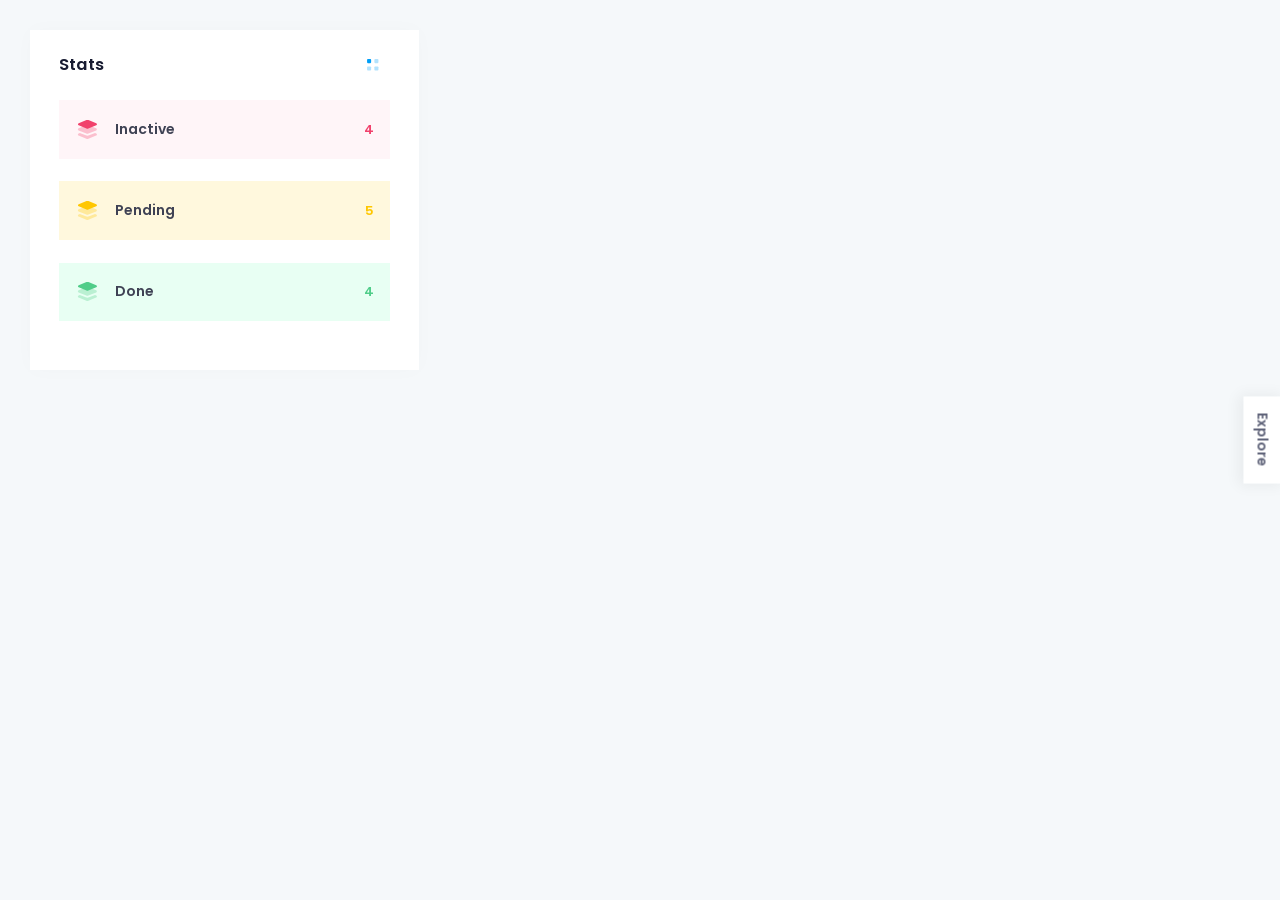
==== commit 5e29d269: "Changes" ====
--- a/index.html
+++ b/index.html
@@ -63,7 +63,7 @@
 										<div class="card card-xl-stretch mb-xl-8">
 											<!--begin::Header-->
 											<div class="card-header border-0">
-												<h3 class="card-title fw-bolder text-dark">Notifications</h3>
+												<h3 class="card-title fw-bolder text-dark">Stats</h3>
 												<div class="card-toolbar">
 													<!--begin::Menu-->
 													<button type="button" class="btn btn-sm btn-icon btn-color-primary btn-active-light-primary" data-kt-menu-trigger="click" data-kt-menu-placement="bottom-end">
@@ -240,29 +240,7 @@
 										
 												<!--end::Item-->
 												<!--begin::Item-->
-												<div class="d-flex align-items-center bg-light-info rounded p-5">
-													<!--begin::Icon-->
-													<span class="svg-icon svg-icon-info me-5">
-														<!--begin::Svg Icon | path: icons/duotune/abstract/abs027.svg-->
-														<span class="svg-icon svg-icon-1">
-															<svg xmlns="http://www.w3.org/2000/svg" width="24" height="24" viewBox="0 0 24 24" fill="none">
-																<path opacity="0.3" d="M21.25 18.525L13.05 21.825C12.35 22.125 11.65 22.125 10.95 21.825L2.75 18.525C1.75 18.125 1.75 16.725 2.75 16.325L4.04999 15.825L10.25 18.325C10.85 18.525 11.45 18.625 12.05 18.625C12.65 18.625 13.25 18.525 13.85 18.325L20.05 15.825L21.35 16.325C22.35 16.725 22.35 18.125 21.25 18.525ZM13.05 16.425L21.25 13.125C22.25 12.725 22.25 11.325 21.25 10.925L13.05 7.62502C12.35 7.32502 11.65 7.32502 10.95 7.62502L2.75 10.925C1.75 11.325 1.75 12.725 2.75 13.125L10.95 16.425C11.65 16.725 12.45 16.725 13.05 16.425Z" fill="black" />
-																<path d="M11.05 11.025L2.84998 7.725C1.84998 7.325 1.84998 5.925 2.84998 5.525L11.05 2.225C11.75 1.925 12.45 1.925 13.15 2.225L21.35 5.525C22.35 5.925 22.35 7.325 21.35 7.725L13.05 11.025C12.45 11.325 11.65 11.325 11.05 11.025Z" fill="black" />
-															</svg>
-														</span>
-														<!--end::Svg Icon-->
-													</span>
-													<!--end::Icon-->
-													<!--begin::Title-->
-													<div class="flex-grow-1 me-2">
-														<a href="#" class="fw-bolder text-gray-800 text-hover-primary fs-6">Product goals strategy</a>
-														<span class="text-muted fw-bold d-block">Due in 7 Days</span>
-													</div>
-													<!--end::Title-->
-													<!--begin::Lable-->
-													<span class="fw-bolder text-info py-1">+8%</span>
-													<!--end::Lable-->
-												</div>
+												
 												<!--end::Item-->
 											</div>
 											<!--end::Body-->
@@ -286,31 +264,7 @@
 					</div>
 					<!--end::Content-->
 					<!--begin::Footer-->
-					<div class="footer py-4 d-flex flex-lg-column" id="kt_footer">
-						<!--begin::Container-->
-						<div class="container-fluid d-flex flex-column flex-md-row align-items-center justify-content-between">
-							<!--begin::Copyright-->
-							<div class="text-dark order-2 order-md-1">
-								<span class="text-muted fw-bold me-1">2021©</span>
-								<a href="" target="_blank" class="text-gray-800 text-hover-primary">Keenthemes</a>
-							</div>
-							<!--end::Copyright-->
-							<!--begin::Menu-->
-							<ul class="menu menu-gray-600 menu-hover-primary fw-bold order-1">
-								<li class="menu-item">
-									<a href="https://keenthemes.com" target="_blank" class="menu-link px-2">About</a>
-								</li>
-								<li class="menu-item">
-									<a href="https://keenthemes.com/support" target="_blank" class="menu-link px-2">Support</a>
-								</li>
-								<li class="menu-item">
-									<a href="https://1.envato.market/EA4JP" target="_blank" class="menu-link px-2">Purchase</a>
-								</li>
-							</ul>
-							<!--end::Menu-->
-						</div>
-						<!--end::Container-->
-					</div>
+				
 					<!--end::Footer-->
 				</div>
 				<!--end::Wrapper-->
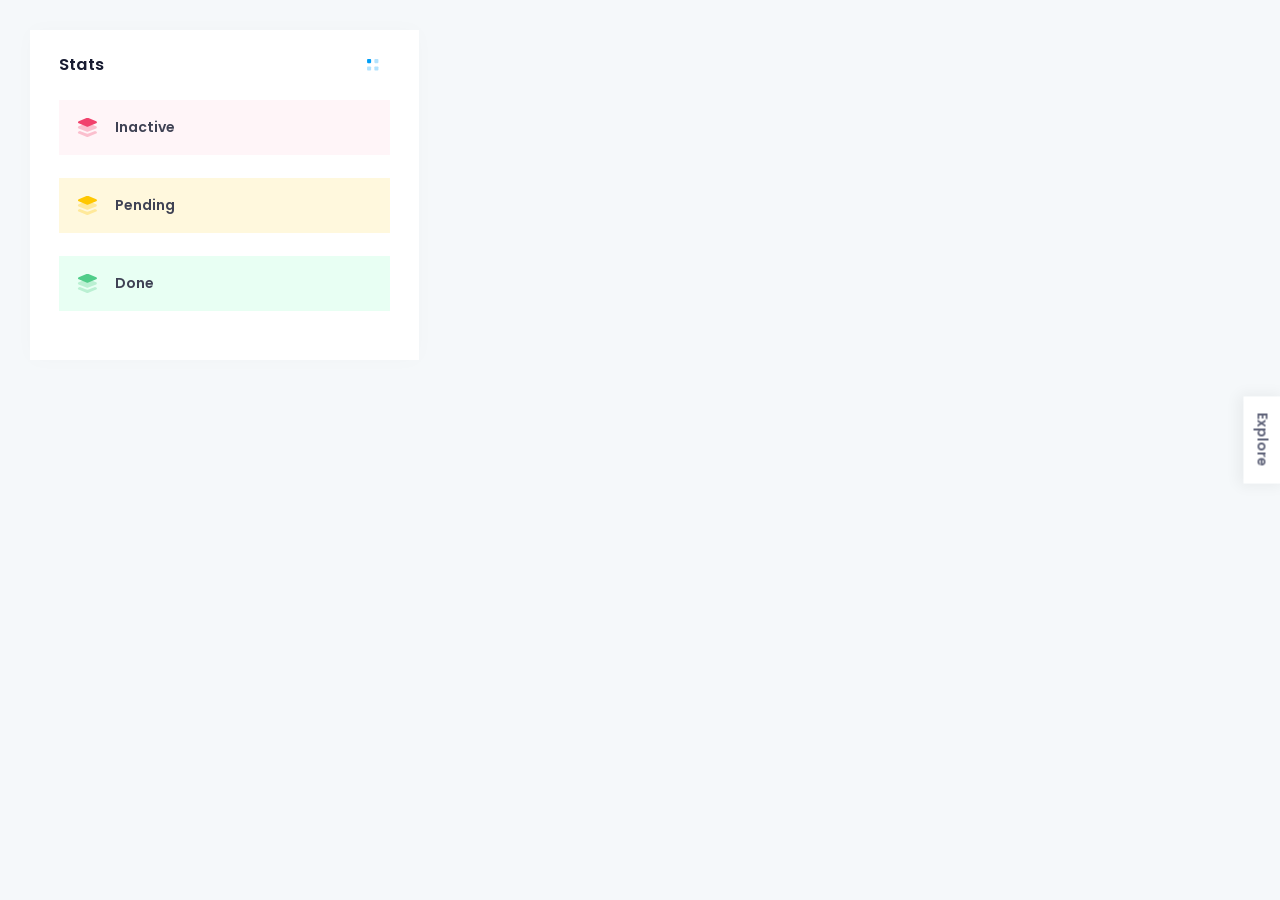
==== commit e9742f32: "changes" ====
--- a/index.html
+++ b/index.html
@@ -3,7 +3,7 @@
 <html lang="en">
 	<!--begin::Head-->
 	<head><base href="./">
-		<title>Metronic - the world's #1 selling Bootstrap Admin Theme Ecosystem for HTML, Vue, React, Angular &amp; Laravel by Keenthemes</title>
+		<title></title>
 		<meta name="description" content="The most advanced Bootstrap Admin Theme on Themeforest trusted by 94,000 beginners and professionals. Multi-demo, Dark Mode, RTL support and complete React, Angular, Vue &amp; Laravel versions. Grab your copy now and get life-time updates for free." />
 		<meta name="keywords" content="Metronic, bootstrap, bootstrap 5, Angular, VueJs, React, Laravel, admin themes, web design, figma, web development, free templates, free admin themes, bootstrap theme, bootstrap template, bootstrap dashboard, bootstrap dak mode, bootstrap button, bootstrap datepicker, bootstrap timepicker, fullcalendar, datatables, flaticon" />
 		<meta name="viewport" content="width=device-width, initial-scale=1" />
@@ -179,12 +179,12 @@
 													<!--end::Icon-->
 													<!--begin::Title-->
 													<div class="flex-grow-1 me-2">
-														<a href="#" class="fw-bolder text-gray-800 text-hover-primary fs-6">Inactive</a>
+														<a href="#" class="mode fw-bolder text-gray-800 text-hover-primary fs-6" data-bs-toggle="modal" data-bs-target="#kt_modal_invite_friends">Inactive</a>
 														<span class="text-muted fw-bold d-block"></span>
 													</div>
 													<!--end::Title-->
 													<!--begin::Lable-->
-													<span class="fw-bolder text-danger py-1">4</span>
+													<span class="fw-bolder text-danger py-1" id="inactiveVal"></span>
 													<!--end::Lable-->
 												</div>
 												<div class="d-flex align-items-center bg-light-warning rounded p-5 mb-7">
@@ -202,12 +202,12 @@
 													<!--end::Icon-->
 													<!--begin::Title-->
 													<div class="flex-grow-1 me-2">
-														<a href="#" class="fw-bolder text-gray-800 text-hover-primary fs-6">Pending</a>
+														<a href="#" class="mode fw-bolder text-gray-800 text-hover-primary fs-6" data-bs-toggle="modal" data-bs-target="#kt_modal_invite_friends">Pending</a>
 														<span class="text-muted fw-bold d-block"></span>
 													</div>
 													<!--end::Title-->
 													<!--begin::Lable-->
-													<span class="fw-bolder text-warning py-1">5</span>
+													<span class="fw-bolder text-warning py-1" id="pendingVal"></span>
 													<!--end::Lable-->
 												</div>
 												<!--end::Item-->
@@ -227,12 +227,12 @@
 													<!--end::Icon-->
 													<!--begin::Title-->
 													<div class="flex-grow-1 me-2">
-														<a href="#" class="fw-bolder text-gray-800 text-hover-primary fs-6">Done</a>
+														<a href="#" class="mode fw-bolder text-gray-800 text-hover-primary fs-6" data-bs-toggle="modal" data-bs-target="#kt_modal_invite_friends">Done</a>
 														<span class="text-muted fw-bold d-block"></span>
 													</div>
 													<!--end::Title-->
 													<!--begin::Lable-->
-													<span class="fw-bolder text-success py-1">4</span>
+													<span class="fw-bolder text-success py-1" id="doneVal"></span>
 													<!--end::Lable-->
 												</div>
 												<!--end::Item-->
@@ -1680,528 +1680,60 @@
 						<!--begin::Heading-->
 						<div class="text-center mb-13">
 							<!--begin::Title-->
-							<h1 class="mb-3">Invite a Friend</h1>
+							<h1 class="mb-3">History</h1>
 							<!--end::Title-->
 							<!--begin::Description-->
-							<div class="text-muted fw-bold fs-5">If you need more info, please check out
-							<a href="#" class="link-primary fw-bolder">FAQ Page</a>.</div>
+							<div class="text-muted fw-bold fs-5"></div>
 							<!--end::Description-->
 						</div>
 						<!--end::Heading-->
 						<!--begin::Google Contacts Invite-->
-						<div class="btn btn-light-primary fw-bolder w-100 mb-8">
-						<img alt="Logo" src="assets/media/svg/brand-logos/google-icon.svg" class="h-20px me-3" />Invite Gmail Contacts</div>
+				
 						<!--end::Google Contacts Invite-->
 						<!--begin::Separator-->
-						<div class="separator d-flex flex-center mb-8">
-							<span class="text-uppercase bg-body fs-7 fw-bold text-muted px-3">or</span>
-						</div>
-						<!--end::Separator-->
-						<!--begin::Textarea-->
-						<textarea class="form-control form-control-solid mb-8" rows="3" placeholder="Type or paste emails here"></textarea>
-						<!--end::Textarea-->
-						<!--begin::Users-->
+					
+						
+						<div class="col">
+												
+													<!--begin::Input-->
+													<div class="position-relative d-flex align-items-center">
+														<!--begin::Icon-->
+														<!--begin::Svg Icon | path: icons/duotune/general/gen014.svg-->
+														<span class="svg-icon svg-icon-2 position-absolute mx-4">
+															<svg xmlns="http://www.w3.org/2000/svg" width="24" height="24" viewBox="0 0 24 24" fill="none">
+																<path opacity="0.3" d="M21 22H3C2.4 22 2 21.6 2 21V5C2 4.4 2.4 4 3 4H21C21.6 4 22 4.4 22 5V21C22 21.6 21.6 22 21 22Z" fill="black"></path>
+																<path d="M6 6C5.4 6 5 5.6 5 5V3C5 2.4 5.4 2 6 2C6.6 2 7 2.4 7 3V5C7 5.6 6.6 6 6 6ZM11 5V3C11 2.4 10.6 2 10 2C9.4 2 9 2.4 9 3V5C9 5.6 9.4 6 10 6C10.6 6 11 5.6 11 5ZM15 5V3C15 2.4 14.6 2 14 2C13.4 2 13 2.4 13 3V5C13 5.6 13.4 6 14 6C14.6 6 15 5.6 15 5ZM19 5V3C19 2.4 18.6 2 18 2C17.4 2 17 2.4 17 3V5C17 5.6 17.4 6 18 6C18.6 6 19 5.6 19 5Z" fill="black"></path>
+																<path d="M8.8 13.1C9.2 13.1 9.5 13 9.7 12.8C9.9 12.6 10.1 12.3 10.1 11.9C10.1 11.6 10 11.3 9.8 11.1C9.6 10.9 9.3 10.8 9 10.8C8.8 10.8 8.59999 10.8 8.39999 10.9C8.19999 11 8.1 11.1 8 11.2C7.9 11.3 7.8 11.4 7.7 11.6C7.6 11.8 7.5 11.9 7.5 12.1C7.5 12.2 7.4 12.2 7.3 12.3C7.2 12.4 7.09999 12.4 6.89999 12.4C6.69999 12.4 6.6 12.3 6.5 12.2C6.4 12.1 6.3 11.9 6.3 11.7C6.3 11.5 6.4 11.3 6.5 11.1C6.6 10.9 6.8 10.7 7 10.5C7.2 10.3 7.49999 10.1 7.89999 10C8.29999 9.90003 8.60001 9.80003 9.10001 9.80003C9.50001 9.80003 9.80001 9.90003 10.1 10C10.4 10.1 10.7 10.3 10.9 10.4C11.1 10.5 11.3 10.8 11.4 11.1C11.5 11.4 11.6 11.6 11.6 11.9C11.6 12.3 11.5 12.6 11.3 12.9C11.1 13.2 10.9 13.5 10.6 13.7C10.9 13.9 11.2 14.1 11.4 14.3C11.6 14.5 11.8 14.7 11.9 15C12 15.3 12.1 15.5 12.1 15.8C12.1 16.2 12 16.5 11.9 16.8C11.8 17.1 11.5 17.4 11.3 17.7C11.1 18 10.7 18.2 10.3 18.3C9.9 18.4 9.5 18.5 9 18.5C8.5 18.5 8.1 18.4 7.7 18.2C7.3 18 7 17.8 6.8 17.6C6.6 17.4 6.4 17.1 6.3 16.8C6.2 16.5 6.10001 16.3 6.10001 16.1C6.10001 15.9 6.2 15.7 6.3 15.6C6.4 15.5 6.6 15.4 6.8 15.4C6.9 15.4 7.00001 15.4 7.10001 15.5C7.20001 15.6 7.3 15.6 7.3 15.7C7.5 16.2 7.7 16.6 8 16.9C8.3 17.2 8.6 17.3 9 17.3C9.2 17.3 9.5 17.2 9.7 17.1C9.9 17 10.1 16.8 10.3 16.6C10.5 16.4 10.5 16.1 10.5 15.8C10.5 15.3 10.4 15 10.1 14.7C9.80001 14.4 9.50001 14.3 9.10001 14.3C9.00001 14.3 8.9 14.3 8.7 14.3C8.5 14.3 8.39999 14.3 8.39999 14.3C8.19999 14.3 7.99999 14.2 7.89999 14.1C7.79999 14 7.7 13.8 7.7 13.7C7.7 13.5 7.79999 13.4 7.89999 13.2C7.99999 13 8.2 13 8.5 13H8.8V13.1ZM15.3 17.5V12.2C14.3 13 13.6 13.3 13.3 13.3C13.1 13.3 13 13.2 12.9 13.1C12.8 13 12.7 12.8 12.7 12.6C12.7 12.4 12.8 12.3 12.9 12.2C13 12.1 13.2 12 13.6 11.8C14.1 11.6 14.5 11.3 14.7 11.1C14.9 10.9 15.2 10.6 15.5 10.3C15.8 10 15.9 9.80003 15.9 9.70003C15.9 9.60003 16.1 9.60004 16.3 9.60004C16.5 9.60004 16.7 9.70003 16.8 9.80003C16.9 9.90003 17 10.2 17 10.5V17.2C17 18 16.7 18.4 16.2 18.4C16 18.4 15.8 18.3 15.6 18.2C15.4 18.1 15.3 17.8 15.3 17.5Z" fill="black"></path>
+															</svg>
+														</span>
+														<!--end::Svg Icon-->
+														<!--end::Icon-->
+														<!--begin::Datepicker-->
+														<input class="form-control form-control-solid ps-12 flatpickr-input" placeholder="Select a date" id="start_date" type="text" readonly="true">
+														<!--end::Datepicker-->
+													</div>
+													<!--end::Input-->
+												</div>
+											
+										
+
+						
+						
 						<div class="mb-10">
 							<!--begin::Heading-->
-							<div class="fs-6 fw-bold mb-2">Your Invitations</div>
+							<div class="fs-6 fw-bold mb-2"></div>
 							<!--end::Heading-->
 							<!--begin::List-->
-							<div class="mh-300px scroll-y me-n7 pe-7">
+							<div class="mh-300px scroll-y me-n7 pe-7" id="resultsList">
 								<!--begin::User-->
-								<div class="d-flex flex-stack py-4 border-bottom border-gray-300 border-bottom-dashed">
-									<!--begin::Details-->
-									<div class="d-flex align-items-center">
-										<!--begin::Avatar-->
-										<div class="symbol symbol-35px symbol-circle">
-											<img alt="Pic" src="assets/media/avatars/150-1.jpg" />
-										</div>
-										<!--end::Avatar-->
-										<!--begin::Details-->
-										<div class="ms-5">
-											<a href="#" class="fs-5 fw-bolder text-gray-900 text-hover-primary mb-2">Emma Smith</a>
-											<div class="fw-bold text-muted">e.smith@kpmg.com.au</div>
-										</div>
-										<!--end::Details-->
-									</div>
-									<!--end::Details-->
-									<!--begin::Access menu-->
-									<div class="ms-2 w-100px">
-										<select class="form-select form-select-solid form-select-sm" data-control="select2" data-hide-search="true">
-											<option value="1">Guest</option>
-											<option value="2" selected="selected">Owner</option>
-											<option value="3">Can Edit</option>
-										</select>
-									</div>
-									<!--end::Access menu-->
-								</div>
-								<!--end::User-->
-								<!--begin::User-->
-								<div class="d-flex flex-stack py-4 border-bottom border-gray-300 border-bottom-dashed">
-									<!--begin::Details-->
-									<div class="d-flex align-items-center">
-										<!--begin::Avatar-->
-										<div class="symbol symbol-35px symbol-circle">
-											<span class="symbol-label bg-light-danger text-danger fw-bold">M</span>
-										</div>
-										<!--end::Avatar-->
-										<!--begin::Details-->
-										<div class="ms-5">
-											<a href="#" class="fs-5 fw-bolder text-gray-900 text-hover-primary mb-2">Melody Macy</a>
-											<div class="fw-bold text-muted">melody@altbox.com</div>
-										</div>
-										<!--end::Details-->
-									</div>
-									<!--end::Details-->
-									<!--begin::Access menu-->
-									<div class="ms-2 w-100px">
-										<select class="form-select form-select-solid form-select-sm" data-control="select2" data-hide-search="true">
-											<option value="1" selected="selected">Guest</option>
-											<option value="2">Owner</option>
-											<option value="3">Can Edit</option>
-										</select>
-									</div>
-									<!--end::Access menu-->
-								</div>
-								<!--end::User-->
-								<!--begin::User-->
-								<div class="d-flex flex-stack py-4 border-bottom border-gray-300 border-bottom-dashed">
-									<!--begin::Details-->
-									<div class="d-flex align-items-center">
-										<!--begin::Avatar-->
-										<div class="symbol symbol-35px symbol-circle">
-											<img alt="Pic" src="assets/media/avatars/150-26.jpg" />
-										</div>
-										<!--end::Avatar-->
-										<!--begin::Details-->
-										<div class="ms-5">
-											<a href="#" class="fs-5 fw-bolder text-gray-900 text-hover-primary mb-2">Max Smith</a>
-											<div class="fw-bold text-muted">max@kt.com</div>
-										</div>
-										<!--end::Details-->
-									</div>
-									<!--end::Details-->
-									<!--begin::Access menu-->
-									<div class="ms-2 w-100px">
-										<select class="form-select form-select-solid form-select-sm" data-control="select2" data-hide-search="true">
-											<option value="1">Guest</option>
-											<option value="2">Owner</option>
-											<option value="3" selected="selected">Can Edit</option>
-										</select>
-									</div>
-									<!--end::Access menu-->
-								</div>
-								<!--end::User-->
-								<!--begin::User-->
-								<div class="d-flex flex-stack py-4 border-bottom border-gray-300 border-bottom-dashed">
-									<!--begin::Details-->
-									<div class="d-flex align-items-center">
-										<!--begin::Avatar-->
-										<div class="symbol symbol-35px symbol-circle">
-											<img alt="Pic" src="assets/media/avatars/150-4.jpg" />
-										</div>
-										<!--end::Avatar-->
-										<!--begin::Details-->
-										<div class="ms-5">
-											<a href="#" class="fs-5 fw-bolder text-gray-900 text-hover-primary mb-2">Sean Bean</a>
-											<div class="fw-bold text-muted">sean@dellito.com</div>
-										</div>
-										<!--end::Details-->
-									</div>
-									<!--end::Details-->
-									<!--begin::Access menu-->
-									<div class="ms-2 w-100px">
-										<select class="form-select form-select-solid form-select-sm" data-control="select2" data-hide-search="true">
-											<option value="1">Guest</option>
-											<option value="2" selected="selected">Owner</option>
-											<option value="3">Can Edit</option>
-										</select>
-									</div>
-									<!--end::Access menu-->
-								</div>
-								<!--end::User-->
-								<!--begin::User-->
-								<div class="d-flex flex-stack py-4 border-bottom border-gray-300 border-bottom-dashed">
-									<!--begin::Details-->
-									<div class="d-flex align-items-center">
-										<!--begin::Avatar-->
-										<div class="symbol symbol-35px symbol-circle">
-											<img alt="Pic" src="assets/media/avatars/150-15.jpg" />
-										</div>
-										<!--end::Avatar-->
-										<!--begin::Details-->
-										<div class="ms-5">
-											<a href="#" class="fs-5 fw-bolder text-gray-900 text-hover-primary mb-2">Brian Cox</a>
-											<div class="fw-bold text-muted">brian@exchange.com</div>
-										</div>
-										<!--end::Details-->
-									</div>
-									<!--end::Details-->
-									<!--begin::Access menu-->
-									<div class="ms-2 w-100px">
-										<select class="form-select form-select-solid form-select-sm" data-control="select2" data-hide-search="true">
-											<option value="1">Guest</option>
-											<option value="2">Owner</option>
-											<option value="3" selected="selected">Can Edit</option>
-										</select>
-									</div>
-									<!--end::Access menu-->
-								</div>
-								<!--end::User-->
-								<!--begin::User-->
-								<div class="d-flex flex-stack py-4 border-bottom border-gray-300 border-bottom-dashed">
-									<!--begin::Details-->
-									<div class="d-flex align-items-center">
-										<!--begin::Avatar-->
-										<div class="symbol symbol-35px symbol-circle">
-											<span class="symbol-label bg-light-warning text-warning fw-bold">M</span>
-										</div>
-										<!--end::Avatar-->
-										<!--begin::Details-->
-										<div class="ms-5">
-											<a href="#" class="fs-5 fw-bolder text-gray-900 text-hover-primary mb-2">Mikaela Collins</a>
-											<div class="fw-bold text-muted">mikaela@pexcom.com</div>
-										</div>
-										<!--end::Details-->
-									</div>
-									<!--end::Details-->
-									<!--begin::Access menu-->
-									<div class="ms-2 w-100px">
-										<select class="form-select form-select-solid form-select-sm" data-control="select2" data-hide-search="true">
-											<option value="1">Guest</option>
-											<option value="2" selected="selected">Owner</option>
-											<option value="3">Can Edit</option>
-										</select>
-									</div>
-									<!--end::Access menu-->
-								</div>
-								<!--end::User-->
-								<!--begin::User-->
-								<div class="d-flex flex-stack py-4 border-bottom border-gray-300 border-bottom-dashed">
-									<!--begin::Details-->
-									<div class="d-flex align-items-center">
-										<!--begin::Avatar-->
-										<div class="symbol symbol-35px symbol-circle">
-											<img alt="Pic" src="assets/media/avatars/150-8.jpg" />
-										</div>
-										<!--end::Avatar-->
-										<!--begin::Details-->
-										<div class="ms-5">
-											<a href="#" class="fs-5 fw-bolder text-gray-900 text-hover-primary mb-2">Francis Mitcham</a>
-											<div class="fw-bold text-muted">f.mitcham@kpmg.com.au</div>
-										</div>
-										<!--end::Details-->
-									</div>
-									<!--end::Details-->
-									<!--begin::Access menu-->
-									<div class="ms-2 w-100px">
-										<select class="form-select form-select-solid form-select-sm" data-control="select2" data-hide-search="true">
-											<option value="1">Guest</option>
-											<option value="2">Owner</option>
-											<option value="3" selected="selected">Can Edit</option>
-										</select>
-									</div>
-									<!--end::Access menu-->
-								</div>
-								<!--end::User-->
-								<!--begin::User-->
-								<div class="d-flex flex-stack py-4 border-bottom border-gray-300 border-bottom-dashed">
-									<!--begin::Details-->
-									<div class="d-flex align-items-center">
-										<!--begin::Avatar-->
-										<div class="symbol symbol-35px symbol-circle">
-											<span class="symbol-label bg-light-danger text-danger fw-bold">O</span>
-										</div>
-										<!--end::Avatar-->
-										<!--begin::Details-->
-										<div class="ms-5">
-											<a href="#" class="fs-5 fw-bolder text-gray-900 text-hover-primary mb-2">Olivia Wild</a>
-											<div class="fw-bold text-muted">olivia@corpmail.com</div>
-										</div>
-										<!--end::Details-->
-									</div>
-									<!--end::Details-->
-									<!--begin::Access menu-->
-									<div class="ms-2 w-100px">
-										<select class="form-select form-select-solid form-select-sm" data-control="select2" data-hide-search="true">
-											<option value="1">Guest</option>
-											<option value="2" selected="selected">Owner</option>
-											<option value="3">Can Edit</option>
-										</select>
-									</div>
-									<!--end::Access menu-->
-								</div>
-								<!--end::User-->
-								<!--begin::User-->
-								<div class="d-flex flex-stack py-4 border-bottom border-gray-300 border-bottom-dashed">
-									<!--begin::Details-->
-									<div class="d-flex align-items-center">
-										<!--begin::Avatar-->
-										<div class="symbol symbol-35px symbol-circle">
-											<span class="symbol-label bg-light-primary text-primary fw-bold">N</span>
-										</div>
-										<!--end::Avatar-->
-										<!--begin::Details-->
-										<div class="ms-5">
-											<a href="#" class="fs-5 fw-bolder text-gray-900 text-hover-primary mb-2">Neil Owen</a>
-											<div class="fw-bold text-muted">owen.neil@gmail.com</div>
-										</div>
-										<!--end::Details-->
-									</div>
-									<!--end::Details-->
-									<!--begin::Access menu-->
-									<div class="ms-2 w-100px">
-										<select class="form-select form-select-solid form-select-sm" data-control="select2" data-hide-search="true">
-											<option value="1" selected="selected">Guest</option>
-											<option value="2">Owner</option>
-											<option value="3">Can Edit</option>
-										</select>
-									</div>
-									<!--end::Access menu-->
-								</div>
-								<!--end::User-->
-								<!--begin::User-->
-								<div class="d-flex flex-stack py-4 border-bottom border-gray-300 border-bottom-dashed">
-									<!--begin::Details-->
-									<div class="d-flex align-items-center">
-										<!--begin::Avatar-->
-										<div class="symbol symbol-35px symbol-circle">
-											<img alt="Pic" src="assets/media/avatars/150-6.jpg" />
-										</div>
-										<!--end::Avatar-->
-										<!--begin::Details-->
-										<div class="ms-5">
-											<a href="#" class="fs-5 fw-bolder text-gray-900 text-hover-primary mb-2">Dan Wilson</a>
-											<div class="fw-bold text-muted">dam@consilting.com</div>
-										</div>
-										<!--end::Details-->
-									</div>
-									<!--end::Details-->
-									<!--begin::Access menu-->
-									<div class="ms-2 w-100px">
-										<select class="form-select form-select-solid form-select-sm" data-control="select2" data-hide-search="true">
-											<option value="1">Guest</option>
-											<option value="2">Owner</option>
-											<option value="3" selected="selected">Can Edit</option>
-										</select>
-									</div>
-									<!--end::Access menu-->
-								</div>
-								<!--end::User-->
-								<!--begin::User-->
-								<div class="d-flex flex-stack py-4 border-bottom border-gray-300 border-bottom-dashed">
-									<!--begin::Details-->
-									<div class="d-flex align-items-center">
-										<!--begin::Avatar-->
-										<div class="symbol symbol-35px symbol-circle">
-											<span class="symbol-label bg-light-danger text-danger fw-bold">E</span>
-										</div>
-										<!--end::Avatar-->
-										<!--begin::Details-->
-										<div class="ms-5">
-											<a href="#" class="fs-5 fw-bolder text-gray-900 text-hover-primary mb-2">Emma Bold</a>
-											<div class="fw-bold text-muted">emma@intenso.com</div>
-										</div>
-										<!--end::Details-->
-									</div>
-									<!--end::Details-->
-									<!--begin::Access menu-->
-									<div class="ms-2 w-100px">
-										<select class="form-select form-select-solid form-select-sm" data-control="select2" data-hide-search="true">
-											<option value="1">Guest</option>
-											<option value="2" selected="selected">Owner</option>
-											<option value="3">Can Edit</option>
-										</select>
-									</div>
-									<!--end::Access menu-->
-								</div>
-								<!--end::User-->
-								<!--begin::User-->
-								<div class="d-flex flex-stack py-4 border-bottom border-gray-300 border-bottom-dashed">
-									<!--begin::Details-->
-									<div class="d-flex align-items-center">
-										<!--begin::Avatar-->
-										<div class="symbol symbol-35px symbol-circle">
-											<img alt="Pic" src="assets/media/avatars/150-7.jpg" />
-										</div>
-										<!--end::Avatar-->
-										<!--begin::Details-->
-										<div class="ms-5">
-											<a href="#" class="fs-5 fw-bolder text-gray-900 text-hover-primary mb-2">Ana Crown</a>
-											<div class="fw-bold text-muted">ana.cf@limtel.com</div>
-										</div>
-										<!--end::Details-->
-									</div>
-									<!--end::Details-->
-									<!--begin::Access menu-->
-									<div class="ms-2 w-100px">
-										<select class="form-select form-select-solid form-select-sm" data-control="select2" data-hide-search="true">
-											<option value="1" selected="selected">Guest</option>
-											<option value="2">Owner</option>
-											<option value="3">Can Edit</option>
-										</select>
-									</div>
-									<!--end::Access menu-->
-								</div>
-								<!--end::User-->
-								<!--begin::User-->
-								<div class="d-flex flex-stack py-4 border-bottom border-gray-300 border-bottom-dashed">
-									<!--begin::Details-->
-									<div class="d-flex align-items-center">
-										<!--begin::Avatar-->
-										<div class="symbol symbol-35px symbol-circle">
-											<span class="symbol-label bg-light-info text-info fw-bold">A</span>
-										</div>
-										<!--end::Avatar-->
-										<!--begin::Details-->
-										<div class="ms-5">
-											<a href="#" class="fs-5 fw-bolder text-gray-900 text-hover-primary mb-2">Robert Doe</a>
-											<div class="fw-bold text-muted">robert@benko.com</div>
-										</div>
-										<!--end::Details-->
-									</div>
-									<!--end::Details-->
-									<!--begin::Access menu-->
-									<div class="ms-2 w-100px">
-										<select class="form-select form-select-solid form-select-sm" data-control="select2" data-hide-search="true">
-											<option value="1">Guest</option>
-											<option value="2">Owner</option>
-											<option value="3" selected="selected">Can Edit</option>
-										</select>
-									</div>
-									<!--end::Access menu-->
-								</div>
-								<!--end::User-->
-								<!--begin::User-->
-								<div class="d-flex flex-stack py-4 border-bottom border-gray-300 border-bottom-dashed">
-									<!--begin::Details-->
-									<div class="d-flex align-items-center">
-										<!--begin::Avatar-->
-										<div class="symbol symbol-35px symbol-circle">
-											<img alt="Pic" src="assets/media/avatars/150-17.jpg" />
-										</div>
-										<!--end::Avatar-->
-										<!--begin::Details-->
-										<div class="ms-5">
-											<a href="#" class="fs-5 fw-bolder text-gray-900 text-hover-primary mb-2">John Miller</a>
-											<div class="fw-bold text-muted">miller@mapple.com</div>
-										</div>
-										<!--end::Details-->
-									</div>
-									<!--end::Details-->
-									<!--begin::Access menu-->
-									<div class="ms-2 w-100px">
-										<select class="form-select form-select-solid form-select-sm" data-control="select2" data-hide-search="true">
-											<option value="1">Guest</option>
-											<option value="2">Owner</option>
-											<option value="3" selected="selected">Can Edit</option>
-										</select>
-									</div>
-									<!--end::Access menu-->
-								</div>
-								<!--end::User-->
-								<!--begin::User-->
-								<div class="d-flex flex-stack py-4 border-bottom border-gray-300 border-bottom-dashed">
-									<!--begin::Details-->
-									<div class="d-flex align-items-center">
-										<!--begin::Avatar-->
-										<div class="symbol symbol-35px symbol-circle">
-											<span class="symbol-label bg-light-success text-success fw-bold">L</span>
-										</div>
-										<!--end::Avatar-->
-										<!--begin::Details-->
-										<div class="ms-5">
-											<a href="#" class="fs-5 fw-bolder text-gray-900 text-hover-primary mb-2">Lucy Kunic</a>
-											<div class="fw-bold text-muted">lucy.m@fentech.com</div>
-										</div>
-										<!--end::Details-->
-									</div>
-									<!--end::Details-->
-									<!--begin::Access menu-->
-									<div class="ms-2 w-100px">
-										<select class="form-select form-select-solid form-select-sm" data-control="select2" data-hide-search="true">
-											<option value="1">Guest</option>
-											<option value="2" selected="selected">Owner</option>
-											<option value="3">Can Edit</option>
-										</select>
-									</div>
-									<!--end::Access menu-->
-								</div>
-								<!--end::User-->
-								<!--begin::User-->
-								<div class="d-flex flex-stack py-4 border-bottom border-gray-300 border-bottom-dashed">
-									<!--begin::Details-->
-									<div class="d-flex align-items-center">
-										<!--begin::Avatar-->
-										<div class="symbol symbol-35px symbol-circle">
-											<img alt="Pic" src="assets/media/avatars/150-10.jpg" />
-										</div>
-										<!--end::Avatar-->
-										<!--begin::Details-->
-										<div class="ms-5">
-											<a href="#" class="fs-5 fw-bolder text-gray-900 text-hover-primary mb-2">Ethan Wilder</a>
-											<div class="fw-bold text-muted">ethan@loop.com.au</div>
-										</div>
-										<!--end::Details-->
-									</div>
-									<!--end::Details-->
-									<!--begin::Access menu-->
-									<div class="ms-2 w-100px">
-										<select class="form-select form-select-solid form-select-sm" data-control="select2" data-hide-search="true">
-											<option value="1" selected="selected">Guest</option>
-											<option value="2">Owner</option>
-											<option value="3">Can Edit</option>
-										</select>
-									</div>
-									<!--end::Access menu-->
-								</div>
-								<!--end::User-->
-								<!--begin::User-->
-								<div class="d-flex flex-stack py-4">
-									<!--begin::Details-->
-									<div class="d-flex align-items-center">
-										<!--begin::Avatar-->
-										<div class="symbol symbol-35px symbol-circle">
-											<span class="symbol-label bg-light-info text-info fw-bold">A</span>
-										</div>
-										<!--end::Avatar-->
-										<!--begin::Details-->
-										<div class="ms-5">
-											<a href="#" class="fs-5 fw-bolder text-gray-900 text-hover-primary mb-2">Robert Doe</a>
-											<div class="fw-bold text-muted">robert@benko.com</div>
-										</div>
-										<!--end::Details-->
-									</div>
-									<!--end::Details-->
-									<!--begin::Access menu-->
-									<div class="ms-2 w-100px">
-										<select class="form-select form-select-solid form-select-sm" data-control="select2" data-hide-search="true">
-											<option value="1">Guest</option>
-											<option value="2">Owner</option>
-											<option value="3" selected="selected">Can Edit</option>
-										</select>
-									</div>
-									<!--end::Access menu-->
-								</div>
-								<!--end::User-->
+							
+							
 							</div>
 							<!--end::List-->
 						</div>
 						<!--end::Users-->
 						<!--begin::Notice-->
-						<div class="d-flex flex-stack">
-							<!--begin::Label-->
-							<div class="me-5 fw-bold">
-								<label class="fs-6">Adding Users by Team Members</label>
-								<div class="fs-7 text-muted">If you need more info, please check budget planning</div>
-							</div>
-							<!--end::Label-->
-							<!--begin::Switch-->
-							<label class="form-check form-switch form-check-custom form-check-solid">
-								<input class="form-check-input" type="checkbox" value="1" checked="checked" />
-								<span class="form-check-label fw-bold text-muted">Allowed</span>
-							</label>
-							<!--end::Switch-->
-						</div>
+					
 						<!--end::Notice-->
 					</div>
 					<!--end::Modal body-->
@@ -3430,6 +2962,10 @@
 			</span>
 			<!--end::Svg Icon-->
 		</div>
+		
+		
+		
+
 		<!--end::Scrolltop-->
 		<!--end::Main-->
 		<script>var hostUrl = "assets/";</script>
@@ -3446,6 +2982,80 @@
 		<script src="assets/js/custom/apps/chat/chat.js"></script>
 		<script src="assets/js/custom/modals/create-app.js"></script>
 		<script src="assets/js/custom/modals/upgrade-plan.js"></script>
+		
+		<script>
+		
+		var mode = "";
+		
+		$(".mode").click(function(){
+			mode = $(this).text().toLowerCase();
+	
+		});
+		
+	var thedata = {"token":localStorage.getItem("token"),"user":localStorage.getItem("email")};
+		
+				$.ajax({
+			url: "http://llogixit.kesug.com/statsapp/getstats.php",
+			type: "POST",
+			data: JSON.stringify(thedata),
+			contentType: "app/json: charset=UTF-8",
+			success:function(result){
+			
+			$("#doneVal").text(result.done);
+			$("#pendingVal").text(result.pending);
+			$("#inactiveVal").text(result.inactive);
+			
+			}
+			});
+			
+			
+			
+		var dueDate = document.getElementById("start_date");
+		var selectedDatas = [];
+		
+		dueDate.flatpickr({
+			onClose: function(selectedDates, dateStr, instance){
+			//	dueDate.setAttribute("disabled","");   
+			},
+			onChange:function(selectedDates, dateStr, instance){
+			selectedDatas = [];
+			console.log(selectedDates);
+			
+			for(var i=0; i<selectedDates.length; i++){
+				selectedDatas.push(selectedDates[i].getFullYear()+"-"+(selectedDates[i].getMonth()+1)+"-"+selectedDates[i].getDate());
+				
+			}
+			thedata = {"token":localStorage.getItem("token"),"user":localStorage.getItem("email"),"kind":mode,"data":selectedDatas};
+		
+			console.log(selectedDatas);
+			$.ajax({
+			url: "http://llogixit.kesug.com/statsapp/select.php",
+			type: "POST",
+			data: JSON.stringify(thedata),
+			contentType: "app/json: charset=UTF-8",
+			success:function(result){
+		
+				$("#resultsList").html("");
+			for(var i=0; i<result.length; i++){
+		
+			$("#resultsList").append('<div class="d-flex flex-stack py-4 border-bottom border-gray-300 border-bottom-dashed"><div class="d-flex align-items-center"><div class="symbol symbol-35px symbol-circle">'+result[i].whn+'</div><div class="ms-5"></div></div><div class="ms-2 w-100px">'+result[i].val+'</div></div>');
+								
+	
+		}
+			
+
+			}
+			});
+			},
+			
+
+			mode:"multiple",
+			enableTime: true,
+			dateFormat: "d M Y",
+		});
+
+		
+		</script>
 		<!--end::Page Custom Javascript-->
 		<!--end::Javascript-->
 	</body>
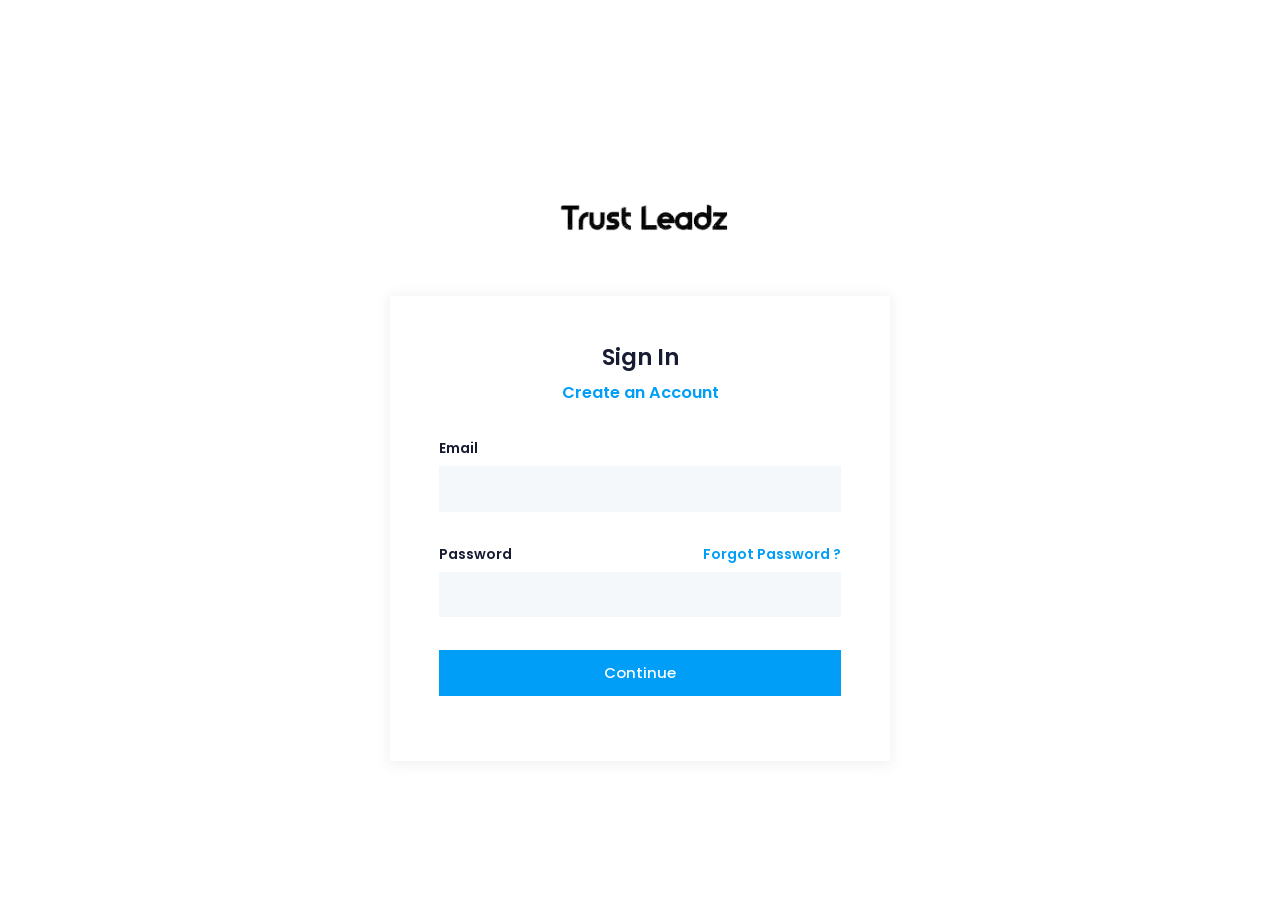
==== commit 2bcf8bfc: "Added" ====
--- a/index.html
+++ b/index.html
@@ -18,9 +18,6 @@
 		<!--begin::Fonts-->
 		<link rel="stylesheet" href="https://fonts.googleapis.com/css?family=Poppins:300,400,500,600,700" />
 		<!--end::Fonts-->
-		<!--begin::Page Vendor Stylesheets(used by this page)-->
-		<link href="assets/plugins/custom/fullcalendar/fullcalendar.bundle.css" rel="stylesheet" type="text/css" />
-		<!--end::Page Vendor Stylesheets-->
 		<!--begin::Global Stylesheets Bundle(used by all pages)-->
 		<link href="assets/plugins/global/plugins.bundle.css" rel="stylesheet" type="text/css" />
 		<link href="assets/css/style.bundle.css" rel="stylesheet" type="text/css" />
@@ -28,2945 +25,83 @@
 	</head>
 	<!--end::Head-->
 	<!--begin::Body-->
-	<body id="kt_body" class="header-fixed header-tablet-and-mobile-fixed toolbar-enabled toolbar-fixed toolbar-tablet-and-mobile-fixed" style="--kt-toolbar-height:55px;--kt-toolbar-height-tablet-and-mobile:55px">
+	<body id="kt_body" class="bg-body">
 		<!--begin::Main-->
-		<!--begin::Root-->
 		<div class="d-flex flex-column flex-root">
-			<!--begin::Page-->
-			<div class="page d-flex flex-row flex-column-fluid">
-				<!--begin::Wrapper-->
-				<div class="wrapper d-flex flex-column flex-row-fluid" id="kt_wrapper">
-					<!--begin::Header-->
-				
-					<!--end::Header-->
-					<!--begin::Content-->
-					<div class="content d-flex flex-column flex-column-fluid" id="kt_content">
-						<!--begin::Toolbar-->
-					
-						<!--end::Toolbar-->
-						<!--begin::Post-->
-						<div class="post d-flex flex-column-fluid" id="kt_post">
-							<!--begin::Container-->
-							<div id="kt_content_container" class="container-xxl">
-								<!--begin::Row-->
+			<!--begin::Authentication - Sign-in -->
+			<div class="d-flex flex-column flex-column-fluid bgi-position-y-bottom position-x-center bgi-no-repeat bgi-size-contain bgi-attachment-fixed" >
+				<!--begin::Content-->
+				<div class="d-flex flex-center flex-column flex-column-fluid p-10 pb-lg-20">
+					<!--begin::Logo-->
+					<a href="../../demo13/dist/index.html" class="mb-12">
+						<img alt="Logo" src="./logo.png" class="h-150px" />
+					</a>
+					<!--end::Logo-->
+					<!--begin::Wrapper-->
+					<div class="w-lg-500px bg-body rounded shadow-sm p-10 p-lg-15 mx-auto">
+						<!--begin::Form-->
+						<form class="form w-100" novalidate="novalidate" id="kt_sign_in_form" action="#">
+							<!--begin::Heading-->
+							<div class="text-center mb-10">
+								<!--begin::Title-->
+								<h1 class="text-dark mb-3">Sign In</h1>
+								<!--end::Title-->
+								<!--begin::Link-->
+								<div class="text-gray-400 fw-bold fs-4">
+								<a href="../../demo13/dist/authentication/flows/basic/sign-up.html" class="link-primary fw-bolder">Create an Account</a></div>
+								<!--end::Link-->
+							</div>
+							<!--begin::Heading-->
+							<!--begin::Input group-->
+							<div class="fv-row mb-10">
+								<!--begin::Label-->
+								<label class="form-label fs-6 fw-bolder text-dark">Email</label>
+								<!--end::Label-->
+								<!--begin::Input-->
+								<input class="form-control form-control-lg form-control-solid" type="text" name="email" id="email" autocomplete="off" />
+								<!--end::Input-->
+							</div>
+							<!--end::Input group-->
+							<!--begin::Input group-->
+							<div class="fv-row mb-10">
+								<!--begin::Wrapper-->
+								<div class="d-flex flex-stack mb-2">
+									<!--begin::Label-->
+									<label class="form-label fw-bolder text-dark fs-6 mb-0">Password</label>
+									<!--end::Label-->
+									<!--begin::Link-->
+									<a href="../../demo13/dist/authentication/flows/basic/password-reset.html" class="link-primary fs-6 fw-bolder">Forgot Password ?</a>
+									<!--end::Link-->
+								</div>
+								<!--end::Wrapper-->
+								<!--begin::Input-->
+								<input class="form-control form-control-lg form-control-solid" type="password" name="password" id="pw" autocomplete="off" />
+								<!--end::Input-->
+							</div>
+							<!--end::Input group-->
+							<!--begin::Actions-->
+							<div class="text-center">
+								<!--begin::Submit button-->
+								<button type="button" id="kt_sign_in_submit" class="btn btn-lg btn-primary w-100 mb-5">
+									<span class="indicator-label">Continue</span>
+									<span class="indicator-progress">Please wait...
+									<span class="spinner-border spinner-border-sm align-middle ms-2"></span></span>
+								</button>
 							
-								<!--end::Row-->
-								<!--begin::Row-->
-								
-								<!--end::Row-->
-								<!--begin::Row-->
-								<div class="row gy-5 g-xl-8">
-									<!--begin::Col-->
-							
-									<div class="col-xl-4">
-										<!--begin::List Widget 6-->
-										<div class="card card-xl-stretch mb-xl-8">
-											<!--begin::Header-->
-											<div class="card-header border-0">
-												<h3 class="card-title fw-bolder text-dark">Stats</h3>
-												<div class="card-toolbar">
-													<!--begin::Menu-->
-													<button type="button" class="btn btn-sm btn-icon btn-color-primary btn-active-light-primary" data-kt-menu-trigger="click" data-kt-menu-placement="bottom-end">
-														<!--begin::Svg Icon | path: icons/duotune/general/gen024.svg-->
-														<span class="svg-icon svg-icon-2">
-															<svg xmlns="http://www.w3.org/2000/svg" width="24px" height="24px" viewBox="0 0 24 24">
-																<g stroke="none" stroke-width="1" fill="none" fill-rule="evenodd">
-																	<rect x="5" y="5" width="5" height="5" rx="1" fill="#000000" />
-																	<rect x="14" y="5" width="5" height="5" rx="1" fill="#000000" opacity="0.3" />
-																	<rect x="5" y="14" width="5" height="5" rx="1" fill="#000000" opacity="0.3" />
-																	<rect x="14" y="14" width="5" height="5" rx="1" fill="#000000" opacity="0.3" />
-																</g>
-															</svg>
-														</span>
-														<!--end::Svg Icon-->
-													</button>
-													<!--begin::Menu 3-->
-													<div class="menu menu-sub menu-sub-dropdown menu-column menu-rounded menu-gray-800 menu-state-bg-light-primary fw-bold w-200px py-3" data-kt-menu="true">
-														<!--begin::Heading-->
-														<div class="menu-item px-3">
-															<div class="menu-content text-muted pb-2 px-3 fs-7 text-uppercase">Payments</div>
-														</div>
-														<!--end::Heading-->
-														<!--begin::Menu item-->
-														<div class="menu-item px-3">
-															<a href="#" class="menu-link px-3">Create Invoice</a>
-														</div>
-														<!--end::Menu item-->
-														<!--begin::Menu item-->
-														<div class="menu-item px-3">
-															<a href="#" class="menu-link flex-stack px-3">Create Payment
-															<i class="fas fa-exclamation-circle ms-2 fs-7" data-bs-toggle="tooltip" title="Specify a target name for future usage and reference"></i></a>
-														</div>
-														<!--end::Menu item-->
-														<!--begin::Menu item-->
-														<div class="menu-item px-3">
-															<a href="#" class="menu-link px-3">Generate Bill</a>
-														</div>
-														<!--end::Menu item-->
-														<!--begin::Menu item-->
-														<div class="menu-item px-3" data-kt-menu-trigger="hover" data-kt-menu-placement="right-end">
-															<a href="#" class="menu-link px-3">
-																<span class="menu-title">Subscription</span>
-																<span class="menu-arrow"></span>
-															</a>
-															<!--begin::Menu sub-->
-															<div class="menu-sub menu-sub-dropdown w-175px py-4">
-																<!--begin::Menu item-->
-																<div class="menu-item px-3">
-																	<a href="#" class="menu-link px-3">Plans</a>
-																</div>
-																<!--end::Menu item-->
-																<!--begin::Menu item-->
-																<div class="menu-item px-3">
-																	<a href="#" class="menu-link px-3">Billing</a>
-																</div>
-																<!--end::Menu item-->
-																<!--begin::Menu item-->
-																<div class="menu-item px-3">
-																	<a href="#" class="menu-link px-3">Statements</a>
-																</div>
-																<!--end::Menu item-->
-																<!--begin::Menu separator-->
-																<div class="separator my-2"></div>
-																<!--end::Menu separator-->
-																<!--begin::Menu item-->
-																<div class="menu-item px-3">
-																	<div class="menu-content px-3">
-																		<!--begin::Switch-->
-																		<label class="form-check form-switch form-check-custom form-check-solid">
-																			<!--begin::Input-->
-																			<input class="form-check-input w-30px h-20px" type="checkbox" value="1" checked="checked" name="notifications" />
-																			<!--end::Input-->
-																			<!--end::Label-->
-																			<span class="form-check-label text-muted fs-6">Recuring</span>
-																			<!--end::Label-->
-																		</label>
-																		<!--end::Switch-->
-																	</div>
-																</div>
-																<!--end::Menu item-->
-															</div>
-															<!--end::Menu sub-->
-														</div>
-														<!--end::Menu item-->
-														<!--begin::Menu item-->
-														<div class="menu-item px-3 my-1">
-															<a href="#" class="menu-link px-3">Settings</a>
-														</div>
-														<!--end::Menu item-->
-													</div>
-													<!--end::Menu 3-->
-													<!--end::Menu-->
-												</div>
-											</div>
-											<!--end::Header-->
-											<!--begin::Body-->
-											<div class="card-body pt-0">
-												<!--begin::Item-->
-												
-														<div class="d-flex align-items-center bg-light-danger rounded p-5 mb-7">
-													<!--begin::Icon-->
-													<span class="svg-icon svg-icon-danger me-5">
-														<!--begin::Svg Icon | path: icons/duotune/abstract/abs027.svg-->
-														<span class="svg-icon svg-icon-1">
-															<svg xmlns="http://www.w3.org/2000/svg" width="24" height="24" viewBox="0 0 24 24" fill="none">
-																<path opacity="0.3" d="M21.25 18.525L13.05 21.825C12.35 22.125 11.65 22.125 10.95 21.825L2.75 18.525C1.75 18.125 1.75 16.725 2.75 16.325L4.04999 15.825L10.25 18.325C10.85 18.525 11.45 18.625 12.05 18.625C12.65 18.625 13.25 18.525 13.85 18.325L20.05 15.825L21.35 16.325C22.35 16.725 22.35 18.125 21.25 18.525ZM13.05 16.425L21.25 13.125C22.25 12.725 22.25 11.325 21.25 10.925L13.05 7.62502C12.35 7.32502 11.65 7.32502 10.95 7.62502L2.75 10.925C1.75 11.325 1.75 12.725 2.75 13.125L10.95 16.425C11.65 16.725 12.45 16.725 13.05 16.425Z" fill="black" />
-																<path d="M11.05 11.025L2.84998 7.725C1.84998 7.325 1.84998 5.925 2.84998 5.525L11.05 2.225C11.75 1.925 12.45 1.925 13.15 2.225L21.35 5.525C22.35 5.925 22.35 7.325 21.35 7.725L13.05 11.025C12.45 11.325 11.65 11.325 11.05 11.025Z" fill="black" />
-															</svg>
-														</span>
-														<!--end::Svg Icon-->
-													</span>
-													<!--end::Icon-->
-													<!--begin::Title-->
-													<div class="flex-grow-1 me-2">
-														<a href="#" class="mode fw-bolder text-gray-800 text-hover-primary fs-6" data-bs-toggle="modal" data-bs-target="#kt_modal_invite_friends">Inactive</a>
-														<span class="text-muted fw-bold d-block"></span>
-													</div>
-													<!--end::Title-->
-													<!--begin::Lable-->
-													<span class="fw-bolder text-danger py-1" id="inactiveVal"></span>
-													<!--end::Lable-->
-												</div>
-												<div class="d-flex align-items-center bg-light-warning rounded p-5 mb-7">
-													<!--begin::Icon-->
-													<span class="svg-icon svg-icon-warning me-5">
-														<!--begin::Svg Icon | path: icons/duotune/abstract/abs027.svg-->
-														<span class="svg-icon svg-icon-1">
-															<svg xmlns="http://www.w3.org/2000/svg" width="24" height="24" viewBox="0 0 24 24" fill="none">
-																<path opacity="0.3" d="M21.25 18.525L13.05 21.825C12.35 22.125 11.65 22.125 10.95 21.825L2.75 18.525C1.75 18.125 1.75 16.725 2.75 16.325L4.04999 15.825L10.25 18.325C10.85 18.525 11.45 18.625 12.05 18.625C12.65 18.625 13.25 18.525 13.85 18.325L20.05 15.825L21.35 16.325C22.35 16.725 22.35 18.125 21.25 18.525ZM13.05 16.425L21.25 13.125C22.25 12.725 22.25 11.325 21.25 10.925L13.05 7.62502C12.35 7.32502 11.65 7.32502 10.95 7.62502L2.75 10.925C1.75 11.325 1.75 12.725 2.75 13.125L10.95 16.425C11.65 16.725 12.45 16.725 13.05 16.425Z" fill="black" />
-																<path d="M11.05 11.025L2.84998 7.725C1.84998 7.325 1.84998 5.925 2.84998 5.525L11.05 2.225C11.75 1.925 12.45 1.925 13.15 2.225L21.35 5.525C22.35 5.925 22.35 7.325 21.35 7.725L13.05 11.025C12.45 11.325 11.65 11.325 11.05 11.025Z" fill="black" />
-															</svg>
-														</span>
-														<!--end::Svg Icon-->
-													</span>
-													<!--end::Icon-->
-													<!--begin::Title-->
-													<div class="flex-grow-1 me-2">
-														<a href="#" class="mode fw-bolder text-gray-800 text-hover-primary fs-6" data-bs-toggle="modal" data-bs-target="#kt_modal_invite_friends">Pending</a>
-														<span class="text-muted fw-bold d-block"></span>
-													</div>
-													<!--end::Title-->
-													<!--begin::Lable-->
-													<span class="fw-bolder text-warning py-1" id="pendingVal"></span>
-													<!--end::Lable-->
-												</div>
-												<!--end::Item-->
-												<!--begin::Item-->
-												<div class="d-flex align-items-center bg-light-success rounded p-5 mb-7">
-													<!--begin::Icon-->
-													<span class="svg-icon svg-icon-success me-5">
-														<!--begin::Svg Icon | path: icons/duotune/abstract/abs027.svg-->
-														<span class="svg-icon svg-icon-1">
-															<svg xmlns="http://www.w3.org/2000/svg" width="24" height="24" viewBox="0 0 24 24" fill="none">
-																<path opacity="0.3" d="M21.25 18.525L13.05 21.825C12.35 22.125 11.65 22.125 10.95 21.825L2.75 18.525C1.75 18.125 1.75 16.725 2.75 16.325L4.04999 15.825L10.25 18.325C10.85 18.525 11.45 18.625 12.05 18.625C12.65 18.625 13.25 18.525 13.85 18.325L20.05 15.825L21.35 16.325C22.35 16.725 22.35 18.125 21.25 18.525ZM13.05 16.425L21.25 13.125C22.25 12.725 22.25 11.325 21.25 10.925L13.05 7.62502C12.35 7.32502 11.65 7.32502 10.95 7.62502L2.75 10.925C1.75 11.325 1.75 12.725 2.75 13.125L10.95 16.425C11.65 16.725 12.45 16.725 13.05 16.425Z" fill="black" />
-																<path d="M11.05 11.025L2.84998 7.725C1.84998 7.325 1.84998 5.925 2.84998 5.525L11.05 2.225C11.75 1.925 12.45 1.925 13.15 2.225L21.35 5.525C22.35 5.925 22.35 7.325 21.35 7.725L13.05 11.025C12.45 11.325 11.65 11.325 11.05 11.025Z" fill="black" />
-															</svg>
-														</span>
-														<!--end::Svg Icon-->
-													</span>
-													<!--end::Icon-->
-													<!--begin::Title-->
-													<div class="flex-grow-1 me-2">
-														<a href="#" class="mode fw-bolder text-gray-800 text-hover-primary fs-6" data-bs-toggle="modal" data-bs-target="#kt_modal_invite_friends">Done</a>
-														<span class="text-muted fw-bold d-block"></span>
-													</div>
-													<!--end::Title-->
-													<!--begin::Lable-->
-													<span class="fw-bolder text-success py-1" id="doneVal"></span>
-													<!--end::Lable-->
-												</div>
-												<!--end::Item-->
-												<!--begin::Item-->
-										
-												<!--end::Item-->
-												<!--begin::Item-->
-												
-												<!--end::Item-->
-											</div>
-											<!--end::Body-->
-										</div>
-										<!--end::List Widget 6-->
-									</div>
-									<!--end::Col-->
-									<!--begin::Col-->
-								
-									<!--end::Col-->
-								</div>
-								<!--end::Row-->
-								<!--begin::Row-->
-								
-							
-								<!--end::Row-->
 							</div>
-							<!--end::Container-->
-						</div>
-						<!--end::Post-->
+							<!--end::Actions-->
+						</form>
+						<!--end::Form-->
 					</div>
-					<!--end::Content-->
-					<!--begin::Footer-->
-				
-					<!--end::Footer-->
+					<!--end::Wrapper-->
 				</div>
-				<!--end::Wrapper-->
-			</div>
-			<!--end::Page-->
-		</div>
-		<!--end::Root-->
-		<!--begin::Drawers-->
-		<!--begin::Activities drawer-->
-		<div id="kt_activities" class="bg-body" data-kt-drawer="true" data-kt-drawer-name="activities" data-kt-drawer-activate="true" data-kt-drawer-overlay="true" data-kt-drawer-width="{default:'300px', 'lg': '900px'}" data-kt-drawer-direction="end" data-kt-drawer-toggle="#kt_activities_toggle" data-kt-drawer-close="#kt_activities_close">
-			<div class="card shadow-none rounded-0">
-				<!--begin::Header-->
-				<div class="card-header" id="kt_activities_header">
-					<h3 class="card-title fw-bolder text-dark">Activity Logs</h3>
-					<div class="card-toolbar">
-						<button type="button" class="btn btn-sm btn-icon btn-active-light-primary me-n5" id="kt_activities_close">
-							<!--begin::Svg Icon | path: icons/duotune/arrows/arr061.svg-->
-							<span class="svg-icon svg-icon-1">
-								<svg xmlns="http://www.w3.org/2000/svg" width="24" height="24" viewBox="0 0 24 24" fill="none">
-									<rect opacity="0.5" x="6" y="17.3137" width="16" height="2" rx="1" transform="rotate(-45 6 17.3137)" fill="black" />
-									<rect x="7.41422" y="6" width="16" height="2" rx="1" transform="rotate(45 7.41422 6)" fill="black" />
-								</svg>
-							</span>
-							<!--end::Svg Icon-->
-						</button>
-					</div>
-				</div>
-				<!--end::Header-->
-				<!--begin::Body-->
-				<div class="card-body position-relative" id="kt_activities_body">
-					<!--begin::Content-->
-					<div id="kt_activities_scroll" class="position-relative scroll-y me-n5 pe-5" data-kt-scroll="true" data-kt-scroll-height="auto" data-kt-scroll-wrappers="#kt_activities_body" data-kt-scroll-dependencies="#kt_activities_header, #kt_activities_footer" data-kt-scroll-offset="5px">
-						<!--begin::Timeline items-->
-						<div class="timeline">
-							<!--begin::Timeline item-->
-							<div class="timeline-item">
-								<!--begin::Timeline line-->
-								<div class="timeline-line w-40px"></div>
-								<!--end::Timeline line-->
-								<!--begin::Timeline icon-->
-								<div class="timeline-icon symbol symbol-circle symbol-40px me-4">
-									<div class="symbol-label bg-light">
-										<!--begin::Svg Icon | path: icons/duotune/communication/com003.svg-->
-										<span class="svg-icon svg-icon-2 svg-icon-gray-500">
-											<svg xmlns="http://www.w3.org/2000/svg" width="24" height="24" viewBox="0 0 24 24" fill="none">
-												<path opacity="0.3" d="M2 4V16C2 16.6 2.4 17 3 17H13L16.6 20.6C17.1 21.1 18 20.8 18 20V17H21C21.6 17 22 16.6 22 16V4C22 3.4 21.6 3 21 3H3C2.4 3 2 3.4 2 4Z" fill="black" />
-												<path d="M18 9H6C5.4 9 5 8.6 5 8C5 7.4 5.4 7 6 7H18C18.6 7 19 7.4 19 8C19 8.6 18.6 9 18 9ZM16 12C16 11.4 15.6 11 15 11H6C5.4 11 5 11.4 5 12C5 12.6 5.4 13 6 13H15C15.6 13 16 12.6 16 12Z" fill="black" />
-											</svg>
-										</span>
-										<!--end::Svg Icon-->
-									</div>
-								</div>
-								<!--end::Timeline icon-->
-								<!--begin::Timeline content-->
-								<div class="timeline-content mb-10 mt-n1">
-									<!--begin::Timeline heading-->
-									<div class="pe-3 mb-5">
-										<!--begin::Title-->
-										<div class="fs-5 fw-bold mb-2">There are 2 new tasks for you in “AirPlus Mobile APp” project:</div>
-										<!--end::Title-->
-										<!--begin::Description-->
-										<div class="d-flex align-items-center mt-1 fs-6">
-											<!--begin::Info-->
-											<div class="text-muted me-2 fs-7">Added at 4:23 PM by</div>
-											<!--end::Info-->
-											<!--begin::User-->
-											<div class="symbol symbol-circle symbol-25px" data-bs-toggle="tooltip" data-bs-boundary="window" data-bs-placement="top" title="Nina Nilson">
-												<img src="assets/media/avatars/150-11.jpg" alt="img" />
-											</div>
-											<!--end::User-->
-										</div>
-										<!--end::Description-->
-									</div>
-									<!--end::Timeline heading-->
-									<!--begin::Timeline details-->
-									<div class="overflow-auto pb-5">
-										<!--begin::Record-->
-										<div class="d-flex align-items-center border border-dashed border-gray-300 rounded min-w-750px px-7 py-3 mb-5">
-											<!--begin::Title-->
-											<a href="#" class="fs-5 text-dark text-hover-primary fw-bold w-375px min-w-200px">Meeting with customer</a>
-											<!--end::Title-->
-											<!--begin::Label-->
-											<div class="min-w-175px pe-2">
-												<span class="badge badge-light text-muted">Application Design</span>
-											</div>
-											<!--end::Label-->
-											<!--begin::Users-->
-											<div class="symbol-group symbol-hover flex-nowrap flex-grow-1 min-w-100px pe-2">
-												<!--begin::User-->
-												<div class="symbol symbol-circle symbol-25px">
-													<img src="assets/media/avatars/150-3.jpg" alt="img" />
-												</div>
-												<!--end::User-->
-												<!--begin::User-->
-												<div class="symbol symbol-circle symbol-25px">
-													<img src="assets/media/avatars/150-11.jpg" alt="img" />
-												</div>
-												<!--end::User-->
-												<!--begin::User-->
-												<div class="symbol symbol-circle symbol-25px">
-													<div class="symbol-label fs-8 fw-bold bg-primary text-inverse-primary">A</div>
-												</div>
-												<!--end::User-->
-											</div>
-											<!--end::Users-->
-											<!--begin::Progress-->
-											<div class="min-w-125px pe-2">
-												<span class="badge badge-light-primary">In Progress</span>
-											</div>
-											<!--end::Progress-->
-											<!--begin::Action-->
-											<a href="#" class="btn btn-sm btn-light btn-active-light-primary">View</a>
-											<!--end::Action-->
-										</div>
-										<!--end::Record-->
-										<!--begin::Record-->
-										<div class="d-flex align-items-center border border-dashed border-gray-300 rounded min-w-750px px-7 py-3 mb-0">
-											<!--begin::Title-->
-											<a href="#" class="fs-5 text-dark text-hover-primary fw-bold w-375px min-w-200px">Project Delivery Preparation</a>
-											<!--end::Title-->
-											<!--begin::Label-->
-											<div class="min-w-175px">
-												<span class="badge badge-light text-muted">CRM System Development</span>
-											</div>
-											<!--end::Label-->
-											<!--begin::Users-->
-											<div class="symbol-group symbol-hover flex-nowrap flex-grow-1 min-w-100px">
-												<!--begin::User-->
-												<div class="symbol symbol-circle symbol-25px">
-													<img src="assets/media/avatars/150-5.jpg" alt="img" />
-												</div>
-												<!--end::User-->
-												<!--begin::User-->
-												<div class="symbol symbol-circle symbol-25px">
-													<div class="symbol-label fs-8 fw-bold bg-success text-inverse-primary">B</div>
-												</div>
-												<!--end::User-->
-											</div>
-											<!--end::Users-->
-											<!--begin::Progress-->
-											<div class="min-w-125px">
-												<span class="badge badge-light-success">Completed</span>
-											</div>
-											<!--end::Progress-->
-											<!--begin::Action-->
-											<a href="#" class="btn btn-sm btn-light btn-active-light-primary">View</a>
-											<!--end::Action-->
-										</div>
-										<!--end::Record-->
-									</div>
-									<!--end::Timeline details-->
-								</div>
-								<!--end::Timeline content-->
-							</div>
-							<!--end::Timeline item-->
-							<!--begin::Timeline item-->
-							<div class="timeline-item">
-								<!--begin::Timeline line-->
-								<div class="timeline-line w-40px"></div>
-								<!--end::Timeline line-->
-								<!--begin::Timeline icon-->
-								<div class="timeline-icon symbol symbol-circle symbol-40px">
-									<div class="symbol-label bg-light">
-										<!--begin::Svg Icon | path: icons/duotune/communication/com009.svg-->
-										<span class="svg-icon svg-icon-2 svg-icon-gray-500">
-											<svg xmlns="http://www.w3.org/2000/svg" width="24" height="24" viewBox="0 0 24 24" fill="none">
-												<path opacity="0.3" d="M5.78001 21.115L3.28001 21.949C3.10897 22.0059 2.92548 22.0141 2.75004 21.9727C2.57461 21.9312 2.41416 21.8418 2.28669 21.7144C2.15923 21.5869 2.06975 21.4264 2.0283 21.251C1.98685 21.0755 1.99507 20.892 2.05201 20.7209L2.886 18.2209L7.22801 13.879L10.128 16.774L5.78001 21.115Z" fill="black" />
-												<path d="M21.7 8.08899L15.911 2.30005C15.8161 2.2049 15.7033 2.12939 15.5792 2.07788C15.455 2.02637 15.3219 1.99988 15.1875 1.99988C15.0531 1.99988 14.92 2.02637 14.7958 2.07788C14.6717 2.12939 14.5589 2.2049 14.464 2.30005L13.74 3.02295C13.548 3.21498 13.4402 3.4754 13.4402 3.74695C13.4402 4.01849 13.548 4.27892 13.74 4.47095L14.464 5.19397L11.303 8.35498C10.1615 7.80702 8.87825 7.62639 7.62985 7.83789C6.38145 8.04939 5.2293 8.64265 4.332 9.53601C4.14026 9.72817 4.03256 9.98855 4.03256 10.26C4.03256 10.5315 4.14026 10.7918 4.332 10.984L13.016 19.667C13.208 19.859 13.4684 19.9668 13.74 19.9668C14.0115 19.9668 14.272 19.859 14.464 19.667C15.3575 18.77 15.9509 17.618 16.1624 16.3698C16.374 15.1215 16.1932 13.8383 15.645 12.697L18.806 9.53601L19.529 10.26C19.721 10.452 19.9814 10.5598 20.253 10.5598C20.5245 10.5598 20.785 10.452 20.977 10.26L21.7 9.53601C21.7952 9.44108 21.8706 9.32825 21.9221 9.2041C21.9737 9.07995 22.0002 8.94691 22.0002 8.8125C22.0002 8.67809 21.9737 8.54505 21.9221 8.4209C21.8706 8.29675 21.7952 8.18392 21.7 8.08899Z" fill="black" />
-											</svg>
-										</span>
-										<!--end::Svg Icon-->
-									</div>
-								</div>
-								<!--end::Timeline icon-->
-								<!--begin::Timeline content-->
-								<div class="timeline-content mb-10 mt-n2">
-									<!--begin::Timeline heading-->
-									<div class="overflow-auto pe-3">
-										<!--begin::Title-->
-										<div class="fs-5 fw-bold mb-2">Invitation for crafting engaging designs that speak human workshop</div>
-										<!--end::Title-->
-										<!--begin::Description-->
-										<div class="d-flex align-items-center mt-1 fs-6">
-											<!--begin::Info-->
-											<div class="text-muted me-2 fs-7">Sent at 4:23 PM by</div>
-											<!--end::Info-->
-											<!--begin::User-->
-											<div class="symbol symbol-circle symbol-25px" data-bs-toggle="tooltip" data-bs-boundary="window" data-bs-placement="top" title="Alan Nilson">
-												<img src="assets/media/avatars/150-2.jpg" alt="img" />
-											</div>
-											<!--end::User-->
-										</div>
-										<!--end::Description-->
-									</div>
-									<!--end::Timeline heading-->
-								</div>
-								<!--end::Timeline content-->
-							</div>
-							<!--end::Timeline item-->
-							<!--begin::Timeline item-->
-							<div class="timeline-item">
-								<!--begin::Timeline line-->
-								<div class="timeline-line w-40px"></div>
-								<!--end::Timeline line-->
-								<!--begin::Timeline icon-->
-								<div class="timeline-icon symbol symbol-circle symbol-40px">
-									<div class="symbol-label bg-light">
-										<!--begin::Svg Icon | path: icons/duotune/coding/cod008.svg-->
-										<span class="svg-icon svg-icon-2 svg-icon-gray-500">
-											<svg xmlns="http://www.w3.org/2000/svg" width="24" height="24" viewBox="0 0 24 24" fill="none">
-												<path d="M11.2166 8.50002L10.5166 7.80007C10.1166 7.40007 10.1166 6.80005 10.5166 6.40005L13.4166 3.50002C15.5166 1.40002 18.9166 1.50005 20.8166 3.90005C22.5166 5.90005 22.2166 8.90007 20.3166 10.8001L17.5166 13.6C17.1166 14 16.5166 14 16.1166 13.6L15.4166 12.9C15.0166 12.5 15.0166 11.9 15.4166 11.5L18.3166 8.6C19.2166 7.7 19.1166 6.30002 18.0166 5.50002C17.2166 4.90002 16.0166 5.10007 15.3166 5.80007L12.4166 8.69997C12.2166 8.89997 11.6166 8.90002 11.2166 8.50002ZM11.2166 15.6L8.51659 18.3001C7.81659 19.0001 6.71658 19.2 5.81658 18.6C4.81658 17.9 4.71659 16.4 5.51659 15.5L8.31658 12.7C8.71658 12.3 8.71658 11.7001 8.31658 11.3001L7.6166 10.6C7.2166 10.2 6.6166 10.2 6.2166 10.6L3.6166 13.2C1.7166 15.1 1.4166 18.1 3.1166 20.1C5.0166 22.4 8.51659 22.5 10.5166 20.5L13.3166 17.7C13.7166 17.3 13.7166 16.7001 13.3166 16.3001L12.6166 15.6C12.3166 15.2 11.6166 15.2 11.2166 15.6Z" fill="black" />
-												<path opacity="0.3" d="M5.0166 9L2.81659 8.40002C2.31659 8.30002 2.0166 7.79995 2.1166 7.19995L2.31659 5.90002C2.41659 5.20002 3.21659 4.89995 3.81659 5.19995L6.0166 6.40002C6.4166 6.60002 6.6166 7.09998 6.5166 7.59998L6.31659 8.30005C6.11659 8.80005 5.5166 9.1 5.0166 9ZM8.41659 5.69995H8.6166C9.1166 5.69995 9.5166 5.30005 9.5166 4.80005L9.6166 3.09998C9.6166 2.49998 9.2166 2 8.5166 2H7.81659C7.21659 2 6.71659 2.59995 6.91659 3.19995L7.31659 4.90002C7.41659 5.40002 7.91659 5.69995 8.41659 5.69995ZM14.6166 18.2L15.1166 21.3C15.2166 21.8 15.7166 22.2 16.2166 22L17.6166 21.6C18.1166 21.4 18.4166 20.8 18.1166 20.3L16.7166 17.5C16.5166 17.1 16.1166 16.9 15.7166 17L15.2166 17.1C14.8166 17.3 14.5166 17.7 14.6166 18.2ZM18.4166 16.3L19.8166 17.2C20.2166 17.5 20.8166 17.3 21.0166 16.8L21.3166 15.9C21.5166 15.4 21.1166 14.8 20.5166 14.8H18.8166C18.0166 14.8 17.7166 15.9 18.4166 16.3Z" fill="black" />
-											</svg>
-										</span>
-										<!--end::Svg Icon-->
-									</div>
-								</div>
-								<!--end::Timeline icon-->
-								<!--begin::Timeline content-->
-								<div class="timeline-content mb-10 mt-n1">
-									<!--begin::Timeline heading-->
-									<div class="mb-5 pe-3">
-										<!--begin::Title-->
-										<a href="#" class="fs-5 fw-bold text-gray-800 text-hover-primary mb-2">3 New Incoming Project Files:</a>
-										<!--end::Title-->
-										<!--begin::Description-->
-										<div class="d-flex align-items-center mt-1 fs-6">
-											<!--begin::Info-->
-											<div class="text-muted me-2 fs-7">Sent at 10:30 PM by</div>
-											<!--end::Info-->
-											<!--begin::User-->
-											<div class="symbol symbol-circle symbol-25px" data-bs-toggle="tooltip" data-bs-boundary="window" data-bs-placement="top" title="Jan Hummer">
-												<img src="assets/media/avatars/150-6.jpg" alt="img" />
-											</div>
-											<!--end::User-->
-										</div>
-										<!--end::Description-->
-									</div>
-									<!--end::Timeline heading-->
-									<!--begin::Timeline details-->
-									<div class="overflow-auto pb-5">
-										<div class="d-flex align-items-center border border-dashed border-gray-300 rounded min-w-700px p-5">
-											<!--begin::Item-->
-											<div class="d-flex flex-aligns-center pe-10 pe-lg-20">
-												<!--begin::Icon-->
-												<img alt="" class="w-30px me-3" src="assets/media/svg/files/pdf.svg" />
-												<!--end::Icon-->
-												<!--begin::Info-->
-												<div class="ms-1 fw-bold">
-													<!--begin::Desc-->
-													<a href="#" class="fs-6 text-hover-primary fw-bolder">Finance KPI App Guidelines</a>
-													<!--end::Desc-->
-													<!--begin::Number-->
-													<div class="text-gray-400">1.9mb</div>
-													<!--end::Number-->
-												</div>
-												<!--begin::Info-->
-											</div>
-											<!--end::Item-->
-											<!--begin::Item-->
-											<div class="d-flex flex-aligns-center pe-10 pe-lg-20">
-												<!--begin::Icon-->
-												<img alt="" class="w-30px me-3" src="assets/media/svg/files/doc.svg" />
-												<!--end::Icon-->
-												<!--begin::Info-->
-												<div class="ms-1 fw-bold">
-													<!--begin::Desc-->
-													<a href="#" class="fs-6 text-hover-primary fw-bolder">Client UAT Testing Results</a>
-													<!--end::Desc-->
-													<!--begin::Number-->
-													<div class="text-gray-400">18kb</div>
-													<!--end::Number-->
-												</div>
-												<!--end::Info-->
-											</div>
-											<!--end::Item-->
-											<!--begin::Item-->
-											<div class="d-flex flex-aligns-center">
-												<!--begin::Icon-->
-												<img alt="" class="w-30px me-3" src="assets/media/svg/files/css.svg" />
-												<!--end::Icon-->
-												<!--begin::Info-->
-												<div class="ms-1 fw-bold">
-													<!--begin::Desc-->
-													<a href="#" class="fs-6 text-hover-primary fw-bolder">Finance Reports</a>
-													<!--end::Desc-->
-													<!--begin::Number-->
-													<div class="text-gray-400">20mb</div>
-													<!--end::Number-->
-												</div>
-												<!--end::Icon-->
-											</div>
-											<!--end::Item-->
-										</div>
-									</div>
-									<!--end::Timeline details-->
-								</div>
-								<!--end::Timeline content-->
-							</div>
-							<!--end::Timeline item-->
-							<!--begin::Timeline item-->
-							<div class="timeline-item">
-								<!--begin::Timeline line-->
-								<div class="timeline-line w-40px"></div>
-								<!--end::Timeline line-->
-								<!--begin::Timeline icon-->
-								<div class="timeline-icon symbol symbol-circle symbol-40px">
-									<div class="symbol-label bg-light">
-										<!--begin::Svg Icon | path: icons/duotune/abstract/abs027.svg-->
-										<span class="svg-icon svg-icon-2 svg-icon-gray-500">
-											<svg xmlns="http://www.w3.org/2000/svg" width="24" height="24" viewBox="0 0 24 24" fill="none">
-												<path opacity="0.3" d="M21.25 18.525L13.05 21.825C12.35 22.125 11.65 22.125 10.95 21.825L2.75 18.525C1.75 18.125 1.75 16.725 2.75 16.325L4.04999 15.825L10.25 18.325C10.85 18.525 11.45 18.625 12.05 18.625C12.65 18.625 13.25 18.525 13.85 18.325L20.05 15.825L21.35 16.325C22.35 16.725 22.35 18.125 21.25 18.525ZM13.05 16.425L21.25 13.125C22.25 12.725 22.25 11.325 21.25 10.925L13.05 7.62502C12.35 7.32502 11.65 7.32502 10.95 7.62502L2.75 10.925C1.75 11.325 1.75 12.725 2.75 13.125L10.95 16.425C11.65 16.725 12.45 16.725 13.05 16.425Z" fill="black" />
-												<path d="M11.05 11.025L2.84998 7.725C1.84998 7.325 1.84998 5.925 2.84998 5.525L11.05 2.225C11.75 1.925 12.45 1.925 13.15 2.225L21.35 5.525C22.35 5.925 22.35 7.325 21.35 7.725L13.05 11.025C12.45 11.325 11.65 11.325 11.05 11.025Z" fill="black" />
-											</svg>
-										</span>
-										<!--end::Svg Icon-->
-									</div>
-								</div>
-								<!--end::Timeline icon-->
-								<!--begin::Timeline content-->
-								<div class="timeline-content mb-10 mt-n1">
-									<!--begin::Timeline heading-->
-									<div class="pe-3 mb-5">
-										<!--begin::Title-->
-										<div class="fs-5 fw-bold mb-2">Task
-										<a href="#" class="text-primary fw-bolder me-1">#45890</a>merged with
-										<a href="#" class="text-primary fw-bolder me-1">#45890</a>in “Ads Pro Admin Dashboard project:</div>
-										<!--end::Title-->
-										<!--begin::Description-->
-										<div class="d-flex align-items-center mt-1 fs-6">
-											<!--begin::Info-->
-											<div class="text-muted me-2 fs-7">Initiated at 4:23 PM by</div>
-											<!--end::Info-->
-											<!--begin::User-->
-											<div class="symbol symbol-circle symbol-25px" data-bs-toggle="tooltip" data-bs-boundary="window" data-bs-placement="top" title="Nina Nilson">
-												<img src="assets/media/avatars/150-11.jpg" alt="img" />
-											</div>
-											<!--end::User-->
-										</div>
-										<!--end::Description-->
-									</div>
-									<!--end::Timeline heading-->
-								</div>
-								<!--end::Timeline content-->
-							</div>
-							<!--end::Timeline item-->
-							<!--begin::Timeline item-->
-							<div class="timeline-item">
-								<!--begin::Timeline line-->
-								<div class="timeline-line w-40px"></div>
-								<!--end::Timeline line-->
-								<!--begin::Timeline icon-->
-								<div class="timeline-icon symbol symbol-circle symbol-40px">
-									<div class="symbol-label bg-light">
-										<!--begin::Svg Icon | path: icons/duotune/art/art005.svg-->
-										<span class="svg-icon svg-icon-2 svg-icon-gray-500">
-											<svg xmlns="http://www.w3.org/2000/svg" width="24" height="24" viewBox="0 0 24 24" fill="none">
-												<path opacity="0.3" d="M21.4 8.35303L19.241 10.511L13.485 4.755L15.643 2.59595C16.0248 2.21423 16.5426 1.99988 17.0825 1.99988C17.6224 1.99988 18.1402 2.21423 18.522 2.59595L21.4 5.474C21.7817 5.85581 21.9962 6.37355 21.9962 6.91345C21.9962 7.45335 21.7817 7.97122 21.4 8.35303ZM3.68699 21.932L9.88699 19.865L4.13099 14.109L2.06399 20.309C1.98815 20.5354 1.97703 20.7787 2.03189 21.0111C2.08674 21.2436 2.2054 21.4561 2.37449 21.6248C2.54359 21.7934 2.75641 21.9115 2.989 21.9658C3.22158 22.0201 3.4647 22.0084 3.69099 21.932H3.68699Z" fill="black" />
-												<path d="M5.574 21.3L3.692 21.928C3.46591 22.0032 3.22334 22.0141 2.99144 21.9594C2.75954 21.9046 2.54744 21.7864 2.3789 21.6179C2.21036 21.4495 2.09202 21.2375 2.03711 21.0056C1.9822 20.7737 1.99289 20.5312 2.06799 20.3051L2.696 18.422L5.574 21.3ZM4.13499 14.105L9.891 19.861L19.245 10.507L13.489 4.75098L4.13499 14.105Z" fill="black" />
-											</svg>
-										</span>
-										<!--end::Svg Icon-->
-									</div>
-								</div>
-								<!--end::Timeline icon-->
-								<!--begin::Timeline content-->
-								<div class="timeline-content mb-10 mt-n1">
-									<!--begin::Timeline heading-->
-									<div class="pe-3 mb-5">
-										<!--begin::Title-->
-										<div class="fs-5 fw-bold mb-2">3 new application design concepts added:</div>
-										<!--end::Title-->
-										<!--begin::Description-->
-										<div class="d-flex align-items-center mt-1 fs-6">
-											<!--begin::Info-->
-											<div class="text-muted me-2 fs-7">Created at 4:23 PM by</div>
-											<!--end::Info-->
-											<!--begin::User-->
-											<div class="symbol symbol-circle symbol-25px" data-bs-toggle="tooltip" data-bs-boundary="window" data-bs-placement="top" title="Marcus Dotson">
-												<img src="assets/media/avatars/150-3.jpg" alt="img" />
-											</div>
-											<!--end::User-->
-										</div>
-										<!--end::Description-->
-									</div>
-									<!--end::Timeline heading-->
-									<!--begin::Timeline details-->
-									<div class="overflow-auto pb-5">
-										<div class="d-flex align-items-center border border-dashed border-gray-300 rounded min-w-700px p-7">
-											<!--begin::Item-->
-											<div class="overlay me-10">
-												<!--begin::Image-->
-												<div class="overlay-wrapper">
-													<img alt="img" class="rounded w-200px" src="assets/media/demos/demo1.png" />
-												</div>
-												<!--end::Image-->
-												<!--begin::Link-->
-												<div class="overlay-layer bg-dark bg-opacity-10 rounded">
-													<a href="#" class="btn btn-sm btn-primary btn-shadow">Explore</a>
-												</div>
-												<!--end::Link-->
-											</div>
-											<!--end::Item-->
-											<!--begin::Item-->
-											<div class="overlay me-10">
-												<!--begin::Image-->
-												<div class="overlay-wrapper">
-													<img alt="img" class="rounded w-200px" src="assets/media/demos/demo2.png" />
-												</div>
-												<!--end::Image-->
-												<!--begin::Link-->
-												<div class="overlay-layer bg-dark bg-opacity-10 rounded">
-													<a href="#" class="btn btn-sm btn-primary btn-shadow">Explore</a>
-												</div>
-												<!--end::Link-->
-											</div>
-											<!--end::Item-->
-											<!--begin::Item-->
-											<div class="overlay">
-												<!--begin::Image-->
-												<div class="overlay-wrapper">
-													<img alt="img" class="rounded w-200px" src="assets/media/demos/demo3.png" />
-												</div>
-												<!--end::Image-->
-												<!--begin::Link-->
-												<div class="overlay-layer bg-dark bg-opacity-10 rounded">
-													<a href="#" class="btn btn-sm btn-primary btn-shadow">Explore</a>
-												</div>
-												<!--end::Link-->
-											</div>
-											<!--end::Item-->
-										</div>
-									</div>
-									<!--end::Timeline details-->
-								</div>
-								<!--end::Timeline content-->
-							</div>
-							<!--end::Timeline item-->
-							<!--begin::Timeline item-->
-							<div class="timeline-item">
-								<!--begin::Timeline line-->
-								<div class="timeline-line w-40px"></div>
-								<!--end::Timeline line-->
-								<!--begin::Timeline icon-->
-								<div class="timeline-icon symbol symbol-circle symbol-40px">
-									<div class="symbol-label bg-light">
-										<!--begin::Svg Icon | path: icons/duotune/communication/com010.svg-->
-										<span class="svg-icon svg-icon-2 svg-icon-gray-500">
-											<svg xmlns="http://www.w3.org/2000/svg" width="24" height="24" viewBox="0 0 24 24" fill="none">
-												<path d="M6 8.725C6 8.125 6.4 7.725 7 7.725H14L18 11.725V12.925L22 9.725L12.6 2.225C12.2 1.925 11.7 1.925 11.4 2.225L2 9.725L6 12.925V8.725Z" fill="black" />
-												<path opacity="0.3" d="M22 9.72498V20.725C22 21.325 21.6 21.725 21 21.725H3C2.4 21.725 2 21.325 2 20.725V9.72498L11.4 17.225C11.8 17.525 12.3 17.525 12.6 17.225L22 9.72498ZM15 11.725H18L14 7.72498V10.725C14 11.325 14.4 11.725 15 11.725Z" fill="black" />
-											</svg>
-										</span>
-										<!--end::Svg Icon-->
-									</div>
-								</div>
-								<!--end::Timeline icon-->
-								<!--begin::Timeline content-->
-								<div class="timeline-content mb-10 mt-n1">
-									<!--begin::Timeline heading-->
-									<div class="pe-3 mb-5">
-										<!--begin::Title-->
-										<div class="fs-5 fw-bold mb-2">New case
-										<a href="#" class="text-primary fw-bolder me-1">#67890</a>is assigned to you in Multi-platform Database Design project</div>
-										<!--end::Title-->
-										<!--begin::Description-->
-										<div class="overflow-auto pb-5">
-											<!--begin::Wrapper-->
-											<div class="d-flex align-items-center mt-1 fs-6">
-												<!--begin::Info-->
-												<div class="text-muted me-2 fs-7">Added at 4:23 PM by</div>
-												<!--end::Info-->
-												<!--begin::User-->
-												<a href="#" class="text-primary fw-bolder me-1">Alice Tan</a>
-												<!--end::User-->
-											</div>
-											<!--end::Wrapper-->
-										</div>
-										<!--end::Description-->
-									</div>
-									<!--end::Timeline heading-->
-								</div>
-								<!--end::Timeline content-->
-							</div>
-							<!--end::Timeline item-->
-							<!--begin::Timeline item-->
-							<div class="timeline-item">
-								<!--begin::Timeline line-->
-								<div class="timeline-line w-40px"></div>
-								<!--end::Timeline line-->
-								<!--begin::Timeline icon-->
-								<div class="timeline-icon symbol symbol-circle symbol-40px">
-									<div class="symbol-label bg-light">
-										<!--begin::Svg Icon | path: icons/duotune/art/art005.svg-->
-										<span class="svg-icon svg-icon-2 svg-icon-gray-500">
-											<svg xmlns="http://www.w3.org/2000/svg" width="24" height="24" viewBox="0 0 24 24" fill="none">
-												<path opacity="0.3" d="M21.4 8.35303L19.241 10.511L13.485 4.755L15.643 2.59595C16.0248 2.21423 16.5426 1.99988 17.0825 1.99988C17.6224 1.99988 18.1402 2.21423 18.522 2.59595L21.4 5.474C21.7817 5.85581 21.9962 6.37355 21.9962 6.91345C21.9962 7.45335 21.7817 7.97122 21.4 8.35303ZM3.68699 21.932L9.88699 19.865L4.13099 14.109L2.06399 20.309C1.98815 20.5354 1.97703 20.7787 2.03189 21.0111C2.08674 21.2436 2.2054 21.4561 2.37449 21.6248C2.54359 21.7934 2.75641 21.9115 2.989 21.9658C3.22158 22.0201 3.4647 22.0084 3.69099 21.932H3.68699Z" fill="black" />
-												<path d="M5.574 21.3L3.692 21.928C3.46591 22.0032 3.22334 22.0141 2.99144 21.9594C2.75954 21.9046 2.54744 21.7864 2.3789 21.6179C2.21036 21.4495 2.09202 21.2375 2.03711 21.0056C1.9822 20.7737 1.99289 20.5312 2.06799 20.3051L2.696 18.422L5.574 21.3ZM4.13499 14.105L9.891 19.861L19.245 10.507L13.489 4.75098L4.13499 14.105Z" fill="black" />
-											</svg>
-										</span>
-										<!--end::Svg Icon-->
-									</div>
-								</div>
-								<!--end::Timeline icon-->
-								<!--begin::Timeline content-->
-								<div class="timeline-content mb-10 mt-n1">
-									<!--begin::Timeline heading-->
-									<div class="pe-3 mb-5">
-										<!--begin::Title-->
-										<div class="fs-5 fw-bold mb-2">You have received a new order:</div>
-										<!--end::Title-->
-										<!--begin::Description-->
-										<div class="d-flex align-items-center mt-1 fs-6">
-											<!--begin::Info-->
-											<div class="text-muted me-2 fs-7">Placed at 5:05 AM by</div>
-											<!--end::Info-->
-											<!--begin::User-->
-											<div class="symbol symbol-circle symbol-25px" data-bs-toggle="tooltip" data-bs-boundary="window" data-bs-placement="top" title="Robert Rich">
-												<img src="assets/media/avatars/150-14.jpg" alt="img" />
-											</div>
-											<!--end::User-->
-										</div>
-										<!--end::Description-->
-									</div>
-									<!--end::Timeline heading-->
-									<!--begin::Timeline details-->
-									<div class="overflow-auto pb-5">
-										<!--begin::Notice-->
-										<div class="notice d-flex bg-light-primary rounded border-primary border border-dashed min-w-lg-600px flex-shrink-0 p-6">
-											<!--begin::Icon-->
-											<!--begin::Svg Icon | path: icons/duotune/coding/cod004.svg-->
-											<span class="svg-icon svg-icon-2tx svg-icon-primary me-4">
-												<svg xmlns="http://www.w3.org/2000/svg" width="24" height="24" viewBox="0 0 24 24" fill="none">
-													<path opacity="0.3" d="M19.0687 17.9688H11.0687C10.4687 17.9688 10.0687 18.3687 10.0687 18.9688V19.9688C10.0687 20.5687 10.4687 20.9688 11.0687 20.9688H19.0687C19.6687 20.9688 20.0687 20.5687 20.0687 19.9688V18.9688C20.0687 18.3687 19.6687 17.9688 19.0687 17.9688Z" fill="black" />
-													<path d="M4.06875 17.9688C3.86875 17.9688 3.66874 17.8688 3.46874 17.7688C2.96874 17.4688 2.86875 16.8688 3.16875 16.3688L6.76874 10.9688L3.16875 5.56876C2.86875 5.06876 2.96874 4.46873 3.46874 4.16873C3.96874 3.86873 4.56875 3.96878 4.86875 4.46878L8.86875 10.4688C9.06875 10.7688 9.06875 11.2688 8.86875 11.5688L4.86875 17.5688C4.66875 17.7688 4.36875 17.9688 4.06875 17.9688Z" fill="black" />
-												</svg>
-											</span>
-											<!--end::Svg Icon-->
-											<!--end::Icon-->
-											<!--begin::Wrapper-->
-											<div class="d-flex flex-stack flex-grow-1 flex-wrap flex-md-nowrap">
-												<!--begin::Content-->
-												<div class="mb-3 mb-md-0 fw-bold">
-													<h4 class="text-gray-900 fw-bolder">Database Backup Process Completed!</h4>
-													<div class="fs-6 text-gray-700 pe-7">Login into Metronic Admin Dashboard to make sure the data integrity is OK</div>
-												</div>
-												<!--end::Content-->
-												<!--begin::Action-->
-												<a href="#" class="btn btn-primary px-6 align-self-center text-nowrap">Proceed</a>
-												<!--end::Action-->
-											</div>
-											<!--end::Wrapper-->
-										</div>
-										<!--end::Notice-->
-									</div>
-									<!--end::Timeline details-->
-								</div>
-								<!--end::Timeline content-->
-							</div>
-							<!--end::Timeline item-->
-							<!--begin::Timeline item-->
-							<div class="timeline-item">
-								<!--begin::Timeline line-->
-								<div class="timeline-line w-40px"></div>
-								<!--end::Timeline line-->
-								<!--begin::Timeline icon-->
-								<div class="timeline-icon symbol symbol-circle symbol-40px">
-									<div class="symbol-label bg-light">
-										<!--begin::Svg Icon | path: icons/duotune/ecommerce/ecm002.svg-->
-										<span class="svg-icon svg-icon-2 svg-icon-gray-500">
-											<svg xmlns="http://www.w3.org/2000/svg" width="24" height="24" viewBox="0 0 24 24" fill="none">
-												<path d="M21 10H13V11C13 11.6 12.6 12 12 12C11.4 12 11 11.6 11 11V10H3C2.4 10 2 10.4 2 11V13H22V11C22 10.4 21.6 10 21 10Z" fill="black" />
-												<path opacity="0.3" d="M12 12C11.4 12 11 11.6 11 11V3C11 2.4 11.4 2 12 2C12.6 2 13 2.4 13 3V11C13 11.6 12.6 12 12 12Z" fill="black" />
-												<path opacity="0.3" d="M18.1 21H5.9C5.4 21 4.9 20.6 4.8 20.1L3 13H21L19.2 20.1C19.1 20.6 18.6 21 18.1 21ZM13 18V15C13 14.4 12.6 14 12 14C11.4 14 11 14.4 11 15V18C11 18.6 11.4 19 12 19C12.6 19 13 18.6 13 18ZM17 18V15C17 14.4 16.6 14 16 14C15.4 14 15 14.4 15 15V18C15 18.6 15.4 19 16 19C16.6 19 17 18.6 17 18ZM9 18V15C9 14.4 8.6 14 8 14C7.4 14 7 14.4 7 15V18C7 18.6 7.4 19 8 19C8.6 19 9 18.6 9 18Z" fill="black" />
-											</svg>
-										</span>
-										<!--end::Svg Icon-->
-									</div>
-								</div>
-								<!--end::Timeline icon-->
-								<!--begin::Timeline content-->
-								<div class="timeline-content mt-n1">
-									<!--begin::Timeline heading-->
-									<div class="pe-3 mb-5">
-										<!--begin::Title-->
-										<div class="fs-5 fw-bold mb-2">New order
-										<a href="#" class="text-primary fw-bolder me-1">#67890</a>is placed for Workshow Planning &amp; Budget Estimation</div>
-										<!--end::Title-->
-										<!--begin::Description-->
-										<div class="d-flex align-items-center mt-1 fs-6">
-											<!--begin::Info-->
-											<div class="text-muted me-2 fs-7">Placed at 4:23 PM by</div>
-											<!--end::Info-->
-											<!--begin::User-->
-											<a href="#" class="text-primary fw-bolder me-1">Jimmy Bold</a>
-											<!--end::User-->
-										</div>
-										<!--end::Description-->
-									</div>
-									<!--end::Timeline heading-->
-								</div>
-								<!--end::Timeline content-->
-							</div>
-							<!--end::Timeline item-->
-						</div>
-						<!--end::Timeline items-->
-					</div>
-					<!--end::Content-->
-				</div>
-				<!--end::Body-->
+				<!--end::Content-->
 				<!--begin::Footer-->
-				<div class="card-footer py-5 text-center" id="kt_activities_footer">
-					<a href="../../demo13/dist/pages/profile/activity.html" class="btn btn-bg-body text-primary">View All Activities
-					<!--begin::Svg Icon | path: icons/duotune/arrows/arr064.svg-->
-					<span class="svg-icon svg-icon-3 svg-icon-primary">
-						<svg xmlns="http://www.w3.org/2000/svg" width="24" height="24" viewBox="0 0 24 24" fill="none">
-							<rect opacity="0.5" x="18" y="13" width="13" height="2" rx="1" transform="rotate(-180 18 13)" fill="black" />
-							<path d="M15.4343 12.5657L11.25 16.75C10.8358 17.1642 10.8358 17.8358 11.25 18.25C11.6642 18.6642 12.3358 18.6642 12.75 18.25L18.2929 12.7071C18.6834 12.3166 18.6834 11.6834 18.2929 11.2929L12.75 5.75C12.3358 5.33579 11.6642 5.33579 11.25 5.75C10.8358 6.16421 10.8358 6.83579 11.25 7.25L15.4343 11.4343C15.7467 11.7467 15.7467 12.2533 15.4343 12.5657Z" fill="black" />
-						</svg>
-					</span>
-					<!--end::Svg Icon--></a>
-				</div>
+			
 				<!--end::Footer-->
 			</div>
+			<!--end::Authentication - Sign-in-->
 		</div>
-		<!--end::Activities drawer-->
-		<!--begin::Chat drawer-->
-		<div id="kt_drawer_chat" class="bg-body" data-kt-drawer="true" data-kt-drawer-name="chat" data-kt-drawer-activate="true" data-kt-drawer-overlay="true" data-kt-drawer-width="{default:'300px', 'md': '500px'}" data-kt-drawer-direction="end" data-kt-drawer-toggle="#kt_drawer_chat_toggle" data-kt-drawer-close="#kt_drawer_chat_close">
-			<!--begin::Messenger-->
-			<div class="card w-100 rounded-0" id="kt_drawer_chat_messenger">
-				<!--begin::Card header-->
-				<div class="card-header pe-5" id="kt_drawer_chat_messenger_header">
-					<!--begin::Title-->
-					<div class="card-title">
-						<!--begin::User-->
-						<div class="d-flex justify-content-center flex-column me-3">
-							<a href="#" class="fs-4 fw-bolder text-gray-900 text-hover-primary me-1 mb-2 lh-1">Brian Cox</a>
-							<!--begin::Info-->
-							<div class="mb-0 lh-1">
-								<span class="badge badge-success badge-circle w-10px h-10px me-1"></span>
-								<span class="fs-7 fw-bold text-muted">Active</span>
-							</div>
-							<!--end::Info-->
-						</div>
-						<!--end::User-->
-					</div>
-					<!--end::Title-->
-					<!--begin::Card toolbar-->
-					<div class="card-toolbar">
-						<!--begin::Menu-->
-						<div class="me-2">
-							<button class="btn btn-sm btn-icon btn-active-light-primary" data-kt-menu-trigger="click" data-kt-menu-placement="bottom-end">
-								<i class="bi bi-three-dots fs-3"></i>
-							</button>
-							<!--begin::Menu 3-->
-							<div class="menu menu-sub menu-sub-dropdown menu-column menu-rounded menu-gray-800 menu-state-bg-light-primary fw-bold w-200px py-3" data-kt-menu="true">
-								<!--begin::Heading-->
-								<div class="menu-item px-3">
-									<div class="menu-content text-muted pb-2 px-3 fs-7 text-uppercase">Contacts</div>
-								</div>
-								<!--end::Heading-->
-								<!--begin::Menu item-->
-								<div class="menu-item px-3">
-									<a href="#" class="menu-link px-3" data-bs-toggle="modal" data-bs-target="#kt_modal_users_search">Add Contact</a>
-								</div>
-								<!--end::Menu item-->
-								<!--begin::Menu item-->
-								<div class="menu-item px-3">
-									<a href="#" class="menu-link flex-stack px-3" data-bs-toggle="modal" data-bs-target="#kt_modal_invite_friends">Invite Contacts
-									<i class="fas fa-exclamation-circle ms-2 fs-7" data-bs-toggle="tooltip" title="Specify a contact email to send an invitation"></i></a>
-								</div>
-								<!--end::Menu item-->
-								<!--begin::Menu item-->
-								<div class="menu-item px-3" data-kt-menu-trigger="hover" data-kt-menu-placement="right-start">
-									<a href="#" class="menu-link px-3">
-										<span class="menu-title">Groups</span>
-										<span class="menu-arrow"></span>
-									</a>
-									<!--begin::Menu sub-->
-									<div class="menu-sub menu-sub-dropdown w-175px py-4">
-										<!--begin::Menu item-->
-										<div class="menu-item px-3">
-											<a href="#" class="menu-link px-3" data-bs-toggle="tooltip" title="Coming soon">Create Group</a>
-										</div>
-										<!--end::Menu item-->
-										<!--begin::Menu item-->
-										<div class="menu-item px-3">
-											<a href="#" class="menu-link px-3" data-bs-toggle="tooltip" title="Coming soon">Invite Members</a>
-										</div>
-										<!--end::Menu item-->
-										<!--begin::Menu item-->
-										<div class="menu-item px-3">
-											<a href="#" class="menu-link px-3" data-bs-toggle="tooltip" title="Coming soon">Settings</a>
-										</div>
-										<!--end::Menu item-->
-									</div>
-									<!--end::Menu sub-->
-								</div>
-								<!--end::Menu item-->
-								<!--begin::Menu item-->
-								<div class="menu-item px-3 my-1">
-									<a href="#" class="menu-link px-3" data-bs-toggle="tooltip" title="Coming soon">Settings</a>
-								</div>
-								<!--end::Menu item-->
-							</div>
-							<!--end::Menu 3-->
-						</div>
-						<!--end::Menu-->
-						<!--begin::Close-->
-						<div class="btn btn-sm btn-icon btn-active-light-primary" id="kt_drawer_chat_close">
-							<!--begin::Svg Icon | path: icons/duotune/arrows/arr061.svg-->
-							<span class="svg-icon svg-icon-2">
-								<svg xmlns="http://www.w3.org/2000/svg" width="24" height="24" viewBox="0 0 24 24" fill="none">
-									<rect opacity="0.5" x="6" y="17.3137" width="16" height="2" rx="1" transform="rotate(-45 6 17.3137)" fill="black" />
-									<rect x="7.41422" y="6" width="16" height="2" rx="1" transform="rotate(45 7.41422 6)" fill="black" />
-								</svg>
-							</span>
-							<!--end::Svg Icon-->
-						</div>
-						<!--end::Close-->
-					</div>
-					<!--end::Card toolbar-->
-				</div>
-				<!--end::Card header-->
-				<!--begin::Card body-->
-				<div class="card-body" id="kt_drawer_chat_messenger_body">
-					<!--begin::Messages-->
-					<div class="scroll-y me-n5 pe-5" data-kt-element="messages" data-kt-scroll="true" data-kt-scroll-activate="true" data-kt-scroll-height="auto" data-kt-scroll-dependencies="#kt_drawer_chat_messenger_header, #kt_drawer_chat_messenger_footer" data-kt-scroll-wrappers="#kt_drawer_chat_messenger_body" data-kt-scroll-offset="0px">
-						<!--begin::Message(in)-->
-						<div class="d-flex justify-content-start mb-10">
-							<!--begin::Wrapper-->
-							<div class="d-flex flex-column align-items-start">
-								<!--begin::User-->
-								<div class="d-flex align-items-center mb-2">
-									<!--begin::Avatar-->
-									<div class="symbol symbol-35px symbol-circle">
-										<img alt="Pic" src="assets/media/avatars/150-15.jpg" />
-									</div>
-									<!--end::Avatar-->
-									<!--begin::Details-->
-									<div class="ms-3">
-										<a href="#" class="fs-5 fw-bolder text-gray-900 text-hover-primary me-1">Brian Cox</a>
-										<span class="text-muted fs-7 mb-1">2 mins</span>
-									</div>
-									<!--end::Details-->
-								</div>
-								<!--end::User-->
-								<!--begin::Text-->
-								<div class="p-5 rounded bg-light-info text-dark fw-bold mw-lg-400px text-start" data-kt-element="message-text">How likely are you to recommend our company to your friends and family ?</div>
-								<!--end::Text-->
-							</div>
-							<!--end::Wrapper-->
-						</div>
-						<!--end::Message(in)-->
-						<!--begin::Message(out)-->
-						<div class="d-flex justify-content-end mb-10">
-							<!--begin::Wrapper-->
-							<div class="d-flex flex-column align-items-end">
-								<!--begin::User-->
-								<div class="d-flex align-items-center mb-2">
-									<!--begin::Details-->
-									<div class="me-3">
-										<span class="text-muted fs-7 mb-1">5 mins</span>
-										<a href="#" class="fs-5 fw-bolder text-gray-900 text-hover-primary ms-1">You</a>
-									</div>
-									<!--end::Details-->
-									<!--begin::Avatar-->
-									<div class="symbol symbol-35px symbol-circle">
-										<img alt="Pic" src="assets/media/avatars/150-26.jpg" />
-									</div>
-									<!--end::Avatar-->
-								</div>
-								<!--end::User-->
-								<!--begin::Text-->
-								<div class="p-5 rounded bg-light-primary text-dark fw-bold mw-lg-400px text-end" data-kt-element="message-text">Hey there, we’re just writing to let you know that you’ve been subscribed to a repository on GitHub.</div>
-								<!--end::Text-->
-							</div>
-							<!--end::Wrapper-->
-						</div>
-						<!--end::Message(out)-->
-						<!--begin::Message(in)-->
-						<div class="d-flex justify-content-start mb-10">
-							<!--begin::Wrapper-->
-							<div class="d-flex flex-column align-items-start">
-								<!--begin::User-->
-								<div class="d-flex align-items-center mb-2">
-									<!--begin::Avatar-->
-									<div class="symbol symbol-35px symbol-circle">
-										<img alt="Pic" src="assets/media/avatars/150-15.jpg" />
-									</div>
-									<!--end::Avatar-->
-									<!--begin::Details-->
-									<div class="ms-3">
-										<a href="#" class="fs-5 fw-bolder text-gray-900 text-hover-primary me-1">Brian Cox</a>
-										<span class="text-muted fs-7 mb-1">1 Hour</span>
-									</div>
-									<!--end::Details-->
-								</div>
-								<!--end::User-->
-								<!--begin::Text-->
-								<div class="p-5 rounded bg-light-info text-dark fw-bold mw-lg-400px text-start" data-kt-element="message-text">Ok, Understood!</div>
-								<!--end::Text-->
-							</div>
-							<!--end::Wrapper-->
-						</div>
-						<!--end::Message(in)-->
-						<!--begin::Message(out)-->
-						<div class="d-flex justify-content-end mb-10">
-							<!--begin::Wrapper-->
-							<div class="d-flex flex-column align-items-end">
-								<!--begin::User-->
-								<div class="d-flex align-items-center mb-2">
-									<!--begin::Details-->
-									<div class="me-3">
-										<span class="text-muted fs-7 mb-1">2 Hours</span>
-										<a href="#" class="fs-5 fw-bolder text-gray-900 text-hover-primary ms-1">You</a>
-									</div>
-									<!--end::Details-->
-									<!--begin::Avatar-->
-									<div class="symbol symbol-35px symbol-circle">
-										<img alt="Pic" src="assets/media/avatars/150-26.jpg" />
-									</div>
-									<!--end::Avatar-->
-								</div>
-								<!--end::User-->
-								<!--begin::Text-->
-								<div class="p-5 rounded bg-light-primary text-dark fw-bold mw-lg-400px text-end" data-kt-element="message-text">You’ll receive notifications for all issues, pull requests!</div>
-								<!--end::Text-->
-							</div>
-							<!--end::Wrapper-->
-						</div>
-						<!--end::Message(out)-->
-						<!--begin::Message(in)-->
-						<div class="d-flex justify-content-start mb-10">
-							<!--begin::Wrapper-->
-							<div class="d-flex flex-column align-items-start">
-								<!--begin::User-->
-								<div class="d-flex align-items-center mb-2">
-									<!--begin::Avatar-->
-									<div class="symbol symbol-35px symbol-circle">
-										<img alt="Pic" src="assets/media/avatars/150-15.jpg" />
-									</div>
-									<!--end::Avatar-->
-									<!--begin::Details-->
-									<div class="ms-3">
-										<a href="#" class="fs-5 fw-bolder text-gray-900 text-hover-primary me-1">Brian Cox</a>
-										<span class="text-muted fs-7 mb-1">3 Hours</span>
-									</div>
-									<!--end::Details-->
-								</div>
-								<!--end::User-->
-								<!--begin::Text-->
-								<div class="p-5 rounded bg-light-info text-dark fw-bold mw-lg-400px text-start" data-kt-element="message-text">You can unwatch this repository immediately by clicking here:
-								<a href="https://keenthemes.com">Keenthemes.com</a></div>
-								<!--end::Text-->
-							</div>
-							<!--end::Wrapper-->
-						</div>
-						<!--end::Message(in)-->
-						<!--begin::Message(out)-->
-						<div class="d-flex justify-content-end mb-10">
-							<!--begin::Wrapper-->
-							<div class="d-flex flex-column align-items-end">
-								<!--begin::User-->
-								<div class="d-flex align-items-center mb-2">
-									<!--begin::Details-->
-									<div class="me-3">
-										<span class="text-muted fs-7 mb-1">4 Hours</span>
-										<a href="#" class="fs-5 fw-bolder text-gray-900 text-hover-primary ms-1">You</a>
-									</div>
-									<!--end::Details-->
-									<!--begin::Avatar-->
-									<div class="symbol symbol-35px symbol-circle">
-										<img alt="Pic" src="assets/media/avatars/150-26.jpg" />
-									</div>
-									<!--end::Avatar-->
-								</div>
-								<!--end::User-->
-								<!--begin::Text-->
-								<div class="p-5 rounded bg-light-primary text-dark fw-bold mw-lg-400px text-end" data-kt-element="message-text">Most purchased Business courses during this sale!</div>
-								<!--end::Text-->
-							</div>
-							<!--end::Wrapper-->
-						</div>
-						<!--end::Message(out)-->
-						<!--begin::Message(in)-->
-						<div class="d-flex justify-content-start mb-10">
-							<!--begin::Wrapper-->
-							<div class="d-flex flex-column align-items-start">
-								<!--begin::User-->
-								<div class="d-flex align-items-center mb-2">
-									<!--begin::Avatar-->
-									<div class="symbol symbol-35px symbol-circle">
-										<img alt="Pic" src="assets/media/avatars/150-15.jpg" />
-									</div>
-									<!--end::Avatar-->
-									<!--begin::Details-->
-									<div class="ms-3">
-										<a href="#" class="fs-5 fw-bolder text-gray-900 text-hover-primary me-1">Brian Cox</a>
-										<span class="text-muted fs-7 mb-1">5 Hours</span>
-									</div>
-									<!--end::Details-->
-								</div>
-								<!--end::User-->
-								<!--begin::Text-->
-								<div class="p-5 rounded bg-light-info text-dark fw-bold mw-lg-400px text-start" data-kt-element="message-text">Company BBQ to celebrate the last quater achievements and goals. Food and drinks provided</div>
-								<!--end::Text-->
-							</div>
-							<!--end::Wrapper-->
-						</div>
-						<!--end::Message(in)-->
-						<!--begin::Message(template for out)-->
-						<div class="d-flex justify-content-end mb-10 d-none" data-kt-element="template-out">
-							<!--begin::Wrapper-->
-							<div class="d-flex flex-column align-items-end">
-								<!--begin::User-->
-								<div class="d-flex align-items-center mb-2">
-									<!--begin::Details-->
-									<div class="me-3">
-										<span class="text-muted fs-7 mb-1">Just now</span>
-										<a href="#" class="fs-5 fw-bolder text-gray-900 text-hover-primary ms-1">You</a>
-									</div>
-									<!--end::Details-->
-									<!--begin::Avatar-->
-									<div class="symbol symbol-35px symbol-circle">
-										<img alt="Pic" src="assets/media/avatars/150-26.jpg" />
-									</div>
-									<!--end::Avatar-->
-								</div>
-								<!--end::User-->
-								<!--begin::Text-->
-								<div class="p-5 rounded bg-light-primary text-dark fw-bold mw-lg-400px text-end" data-kt-element="message-text"></div>
-								<!--end::Text-->
-							</div>
-							<!--end::Wrapper-->
-						</div>
-						<!--end::Message(template for out)-->
-						<!--begin::Message(template for in)-->
-						<div class="d-flex justify-content-start mb-10 d-none" data-kt-element="template-in">
-							<!--begin::Wrapper-->
-							<div class="d-flex flex-column align-items-start">
-								<!--begin::User-->
-								<div class="d-flex align-items-center mb-2">
-									<!--begin::Avatar-->
-									<div class="symbol symbol-35px symbol-circle">
-										<img alt="Pic" src="assets/media/avatars/150-15.jpg" />
-									</div>
-									<!--end::Avatar-->
-									<!--begin::Details-->
-									<div class="ms-3">
-										<a href="#" class="fs-5 fw-bolder text-gray-900 text-hover-primary me-1">Brian Cox</a>
-										<span class="text-muted fs-7 mb-1">Just now</span>
-									</div>
-									<!--end::Details-->
-								</div>
-								<!--end::User-->
-								<!--begin::Text-->
-								<div class="p-5 rounded bg-light-info text-dark fw-bold mw-lg-400px text-start" data-kt-element="message-text">Right before vacation season we have the next Big Deal for you.</div>
-								<!--end::Text-->
-							</div>
-							<!--end::Wrapper-->
-						</div>
-						<!--end::Message(template for in)-->
-					</div>
-					<!--end::Messages-->
-				</div>
-				<!--end::Card body-->
-				<!--begin::Card footer-->
-				<div class="card-footer pt-4" id="kt_drawer_chat_messenger_footer">
-					<!--begin::Input-->
-					<textarea class="form-control form-control-flush mb-3" rows="1" data-kt-element="input" placeholder="Type a message"></textarea>
-					<!--end::Input-->
-					<!--begin:Toolbar-->
-					<div class="d-flex flex-stack">
-						<!--begin::Actions-->
-						<div class="d-flex align-items-center me-2">
-							<button class="btn btn-sm btn-icon btn-active-light-primary me-1" type="button" data-bs-toggle="tooltip" title="Coming soon">
-								<i class="bi bi-paperclip fs-3"></i>
-							</button>
-							<button class="btn btn-sm btn-icon btn-active-light-primary me-1" type="button" data-bs-toggle="tooltip" title="Coming soon">
-								<i class="bi bi-upload fs-3"></i>
-							</button>
-						</div>
-						<!--end::Actions-->
-						<!--begin::Send-->
-						<button class="btn btn-primary" type="button" data-kt-element="send">Send</button>
-						<!--end::Send-->
-					</div>
-					<!--end::Toolbar-->
-				</div>
-				<!--end::Card footer-->
-			</div>
-			<!--end::Messenger-->
-		</div>
-		<!--end::Chat drawer-->
-		<!--begin::Exolore drawer toggle-->
-		<button id="kt_explore_toggle" class="explore-toggle btn btn-sm bg-body btn-color-gray-700 btn-active-primary shadow-sm position-fixed px-5 fw-bolder zindex-2 top-50 mt-10 end-0 transform-90 fs-6 rounded-top-0" title="Explore Metronic" data-bs-toggle="tooltip" data-bs-placement="right" data-bs-trigger="hover">
-			<span id="kt_explore_toggle_label">Explore</span>
-		</button>
-		<!--end::Exolore drawer toggle-->
-		<!--begin::Exolore drawer-->
-		<div id="kt_explore" class="bg-body" data-kt-drawer="true" data-kt-drawer-name="explore" data-kt-drawer-activate="true" data-kt-drawer-overlay="true" data-kt-drawer-width="{default:'350px', 'lg': '475px'}" data-kt-drawer-direction="end" data-kt-drawer-toggle="#kt_explore_toggle" data-kt-drawer-close="#kt_explore_close">
-			<!--begin::Card-->
-			<div class="card shadow-none rounded-0 w-100">
-				<!--begin::Header-->
-				<div class="card-header" id="kt_explore_header">
-					<h3 class="card-title fw-bolder text-gray-700">Explore Metronic</h3>
-					<div class="card-toolbar">
-						<button type="button" class="btn btn-sm btn-icon btn-active-light-primary me-n5" id="kt_explore_close">
-							<!--begin::Svg Icon | path: icons/duotune/arrows/arr061.svg-->
-							<span class="svg-icon svg-icon-2">
-								<svg xmlns="http://www.w3.org/2000/svg" width="24" height="24" viewBox="0 0 24 24" fill="none">
-									<rect opacity="0.5" x="6" y="17.3137" width="16" height="2" rx="1" transform="rotate(-45 6 17.3137)" fill="black" />
-									<rect x="7.41422" y="6" width="16" height="2" rx="1" transform="rotate(45 7.41422 6)" fill="black" />
-								</svg>
-							</span>
-							<!--end::Svg Icon-->
-						</button>
-					</div>
-				</div>
-				<!--end::Header-->
-				<!--begin::Body-->
-				<div class="card-body" id="kt_explore_body">
-					<!--begin::Content-->
-					<div id="kt_explore_scroll" class="scroll-y me-n5 pe-5" data-kt-scroll="true" data-kt-scroll-height="auto" data-kt-scroll-wrappers="#kt_explore_body" data-kt-scroll-dependencies="#kt_explore_header" data-kt-scroll-offset="5px">
-						<!--begin::Wrapper-->
-						<div class="mb-0">
-							<!--begin::Header-->
-							<div class="mb-7">
-								<div class="d-flex flex-stack">
-									<h3 class="mb-0">Metronic Licenses</h3>
-									<a href="https://themeforest.net/licenses/standard" class="fw-bold" target="_blank">License FAQs</a>
-								</div>
-							</div>
-							<!--end::Header-->
-							<!--begin::License-->
-							<div class="rounded border border-dashed border-gray-300 py-4 px-6 mb-5">
-								<div class="d-flex flex-stack">
-									<div class="d-flex flex-column">
-										<div class="d-flex align-items-center mb-1">
-											<div class="fs-6 fw-bold text-gray-800 fw-bold mb-0 me-1">Regular License</div>
-											<i class="text-gray-400 fas fa-exclamation-circle ms-1 fs-7" data-bs-toggle="popover" data-bs-custom-class="popover-dark" data-bs-trigger="hover" data-bs-placement="top" data-bs-content="Use, by you or one client in a single end product which end users are not charged for."></i>
-										</div>
-										<div class="fs-7 text-muted">For single end product used by you or one client</div>
-									</div>
-									<div class="text-nowrap">
-										<span class="text-muted fs-7 fw-bold me-n1">$</span>
-										<span class="text-dark fs-1 fw-bolder">39</span>
-									</div>
-								</div>
-							</div>
-							<!--end::License-->
-							<!--begin::License-->
-							<div class="rounded border border-dashed border-gray-300 py-4 px-6 mb-5">
-								<div class="d-flex flex-stack">
-									<div class="d-flex flex-column">
-										<div class="d-flex align-items-center mb-1">
-											<div class="fs-6 fw-bold text-gray-800 fw-bold mb-0 me-1">Extended License</div>
-											<i class="text-gray-400 fas fa-exclamation-circle ms-1 fs-7" data-bs-toggle="popover" data-bs-custom-class="popover-dark" data-bs-trigger="hover" data-bs-placement="top" data-bs-content="Use, by you or one client, in a single end product which end users can be charged for."></i>
-										</div>
-										<div class="fs-7 text-muted">For single end product with paying users.</div>
-									</div>
-									<div class="text-nowrap">
-										<span class="text-muted fs-7 fw-bold me-n1">$</span>
-										<span class="text-dark fs-1 fw-bolder">939</span>
-									</div>
-								</div>
-							</div>
-							<!--end::License-->
-							<!--begin::License-->
-							<div class="rounded border border-dashed border-gray-300 py-4 px-6 mb-5">
-								<div class="d-flex flex-stack">
-									<div class="d-flex flex-column">
-										<div class="d-flex align-items-center mb-1">
-											<div class="fs-6 fw-bold text-gray-800 fw-bold mb-0 me-1">Custom License</div>
-										</div>
-										<div class="fs-7 text-muted">Reach us for custom license offers.</div>
-									</div>
-									<div class="text-nowrap">
-										<a href="https://keenthemes.com/contact/" class="btn btn-sm btn-success" target="_blank">Contact Us</a>
-									</div>
-								</div>
-							</div>
-							<!--end::License-->
-							<!--begin::Purchase-->
-							<a href="https://1.envato.market/EA4JP" class="btn btn-primary mb-15 w-100">Buy Now</a>
-							<!--end::Purchase-->
-							<!--begin::Demos-->
-							<div class="mb-0">
-								<h3 class="fw-bolder text-center mb-6">Metronic Demos</h3>
-								<!--begin::Row-->
-								<div class="row g-5">
-									<!--begin::Col-->
-									<div class="col-6">
-										<!--begin::Demo-->
-										<div class="overlay overflow-hidden position-relative border border-4 border-gray-200 rounded">
-											<div class="overlay-wrapper">
-												<img src="assets/media/demos/demo1.png" alt="demo" class="w-100" />
-											</div>
-											<div class="overlay-layer bg-dark bg-opacity-10">
-												<a href="https://preview.keenthemes.com/metronic8/demo1" class="btn btn-sm btn-success shadow">Demo 1</a>
-											</div>
-										</div>
-										<!--end::Demo-->
-									</div>
-									<!--end::Col-->
-									<!--begin::Col-->
-									<div class="col-6">
-										<!--begin::Demo-->
-										<div class="overlay overflow-hidden position-relative border border-4 border-gray-200 rounded">
-											<div class="overlay-wrapper">
-												<img src="assets/media/demos/demo2.png" alt="demo" class="w-100" />
-											</div>
-											<div class="overlay-layer bg-dark bg-opacity-10">
-												<a href="https://preview.keenthemes.com/metronic8/demo2" class="btn btn-sm btn-success shadow">Demo 2</a>
-											</div>
-										</div>
-										<!--end::Demo-->
-									</div>
-									<!--end::Col-->
-									<!--begin::Col-->
-									<div class="col-6">
-										<!--begin::Demo-->
-										<div class="overlay overflow-hidden position-relative border border-4 border-gray-200 rounded">
-											<div class="overlay-wrapper">
-												<img src="assets/media/demos/demo3.png" alt="demo" class="w-100" />
-											</div>
-											<div class="overlay-layer bg-dark bg-opacity-10">
-												<a href="https://preview.keenthemes.com/metronic8/demo3" class="btn btn-sm btn-success shadow">Demo 3</a>
-											</div>
-										</div>
-										<!--end::Demo-->
-									</div>
-									<!--end::Col-->
-									<!--begin::Col-->
-									<div class="col-6">
-										<!--begin::Demo-->
-										<div class="overlay overflow-hidden position-relative border border-4 border-gray-200 rounded">
-											<div class="overlay-wrapper">
-												<img src="assets/media/demos/demo4.png" alt="demo" class="w-100" />
-											</div>
-											<div class="overlay-layer bg-dark bg-opacity-10">
-												<a href="https://preview.keenthemes.com/metronic8/demo4" class="btn btn-sm btn-success shadow">Demo 4</a>
-											</div>
-										</div>
-										<!--end::Demo-->
-									</div>
-									<!--end::Col-->
-									<!--begin::Col-->
-									<div class="col-6">
-										<!--begin::Demo-->
-										<div class="overlay overflow-hidden position-relative border border-4 border-gray-200 rounded">
-											<div class="overlay-wrapper">
-												<img src="assets/media/demos/demo5.png" alt="demo" class="w-100" />
-											</div>
-											<div class="overlay-layer bg-dark bg-opacity-10">
-												<a href="https://preview.keenthemes.com/metronic8/demo5" class="btn btn-sm btn-success shadow">Demo 5</a>
-											</div>
-										</div>
-										<!--end::Demo-->
-									</div>
-									<!--end::Col-->
-									<!--begin::Col-->
-									<div class="col-6">
-										<!--begin::Demo-->
-										<div class="overlay overflow-hidden position-relative border border-4 border-gray-200 rounded">
-											<div class="overlay-wrapper">
-												<img src="assets/media/demos/demo6.png" alt="demo" class="w-100" />
-											</div>
-											<div class="overlay-layer bg-dark bg-opacity-10">
-												<a href="https://preview.keenthemes.com/metronic8/demo6" class="btn btn-sm btn-success shadow">Demo 6</a>
-											</div>
-										</div>
-										<!--end::Demo-->
-									</div>
-									<!--end::Col-->
-									<!--begin::Col-->
-									<div class="col-6">
-										<!--begin::Demo-->
-										<div class="overlay overflow-hidden position-relative border border-4 border-gray-200 rounded">
-											<div class="overlay-wrapper">
-												<img src="assets/media/demos/demo7.png" alt="demo" class="w-100" />
-											</div>
-											<div class="overlay-layer bg-dark bg-opacity-10">
-												<a href="https://preview.keenthemes.com/metronic8/demo7" class="btn btn-sm btn-success shadow">Demo 7</a>
-											</div>
-										</div>
-										<!--end::Demo-->
-									</div>
-									<!--end::Col-->
-									<!--begin::Col-->
-									<div class="col-6">
-										<!--begin::Demo-->
-										<div class="overlay overflow-hidden position-relative border border-4 border-gray-200 rounded">
-											<div class="overlay-wrapper">
-												<img src="assets/media/demos/demo8.png" alt="demo" class="w-100" />
-											</div>
-											<div class="overlay-layer bg-dark bg-opacity-10">
-												<a href="https://preview.keenthemes.com/metronic8/demo8" class="btn btn-sm btn-success shadow">Demo 8</a>
-											</div>
-										</div>
-										<!--end::Demo-->
-									</div>
-									<!--end::Col-->
-									<!--begin::Col-->
-									<div class="col-6">
-										<!--begin::Demo-->
-										<div class="overlay overflow-hidden position-relative border border-4 border-gray-200 rounded">
-											<div class="overlay-wrapper">
-												<img src="assets/media/demos/demo9.png" alt="demo" class="w-100" />
-											</div>
-											<div class="overlay-layer bg-dark bg-opacity-10">
-												<a href="https://preview.keenthemes.com/metronic8/demo9" class="btn btn-sm btn-success shadow">Demo 9</a>
-											</div>
-										</div>
-										<!--end::Demo-->
-									</div>
-									<!--end::Col-->
-									<!--begin::Col-->
-									<div class="col-6">
-										<!--begin::Demo-->
-										<div class="overlay overflow-hidden position-relative border border-4 border-gray-200 rounded">
-											<div class="overlay-wrapper">
-												<img src="assets/media/demos/demo10.png" alt="demo" class="w-100 opacity-25" />
-											</div>
-											<div class="overlay-layer bg-dark bg-opacity-10">
-												<div class="badge badge-white px-6 py-4 fw-bold fs-base shadow">Coming soon</div>
-											</div>
-										</div>
-										<!--end::Demo-->
-									</div>
-									<!--end::Col-->
-									<!--begin::Col-->
-									<div class="col-6">
-										<!--begin::Demo-->
-										<div class="overlay overflow-hidden position-relative border border-4 border-gray-200 rounded">
-											<div class="overlay-wrapper">
-												<img src="assets/media/demos/demo11.png" alt="demo" class="w-100" />
-											</div>
-											<div class="overlay-layer bg-dark bg-opacity-10">
-												<a href="https://preview.keenthemes.com/metronic8/demo11" class="btn btn-sm btn-success shadow">Demo 11</a>
-											</div>
-										</div>
-										<!--end::Demo-->
-									</div>
-									<!--end::Col-->
-									<!--begin::Col-->
-									<div class="col-6">
-										<!--begin::Demo-->
-										<div class="overlay overflow-hidden position-relative border border-4 border-gray-200 rounded">
-											<div class="overlay-wrapper">
-												<img src="assets/media/demos/demo12.png" alt="demo" class="w-100 opacity-25" />
-											</div>
-											<div class="overlay-layer bg-dark bg-opacity-10">
-												<div class="badge badge-white px-6 py-4 fw-bold fs-base shadow">Coming soon</div>
-											</div>
-										</div>
-										<!--end::Demo-->
-									</div>
-									<!--end::Col-->
-									<!--begin::Col-->
-									<div class="col-6">
-										<!--begin::Demo-->
-										<div class="overlay overflow-hidden position-relative border border-4 border-success rounded">
-											<div class="overlay-wrapper">
-												<img src="assets/media/demos/demo13.png" alt="demo" class="w-100" />
-											</div>
-											<div class="overlay-layer bg-dark bg-opacity-10">
-												<a href="https://preview.keenthemes.com/metronic8/demo13" class="btn btn-sm btn-success shadow">Demo 13</a>
-											</div>
-										</div>
-										<!--end::Demo-->
-									</div>
-									<!--end::Col-->
-									<!--begin::Col-->
-									<div class="col-6">
-										<!--begin::Demo-->
-										<div class="overlay overflow-hidden position-relative border border-4 border-gray-200 rounded">
-											<div class="overlay-wrapper">
-												<img src="assets/media/demos/demo14.png" alt="demo" class="w-100 opacity-25" />
-											</div>
-											<div class="overlay-layer bg-dark bg-opacity-10">
-												<div class="badge badge-white px-6 py-4 fw-bold fs-base shadow">Coming soon</div>
-											</div>
-										</div>
-										<!--end::Demo-->
-									</div>
-									<!--end::Col-->
-									<!--begin::Col-->
-									<div class="col-6">
-										<!--begin::Demo-->
-										<div class="overlay overflow-hidden position-relative border border-4 border-gray-200 rounded">
-											<div class="overlay-wrapper">
-												<img src="assets/media/demos/demo15.png" alt="demo" class="w-100 opacity-25" />
-											</div>
-											<div class="overlay-layer bg-dark bg-opacity-10">
-												<div class="badge badge-white px-6 py-4 fw-bold fs-base shadow">Coming soon</div>
-											</div>
-										</div>
-										<!--end::Demo-->
-									</div>
-									<!--end::Col-->
-									<!--begin::Col-->
-									<div class="col-6">
-										<!--begin::Demo-->
-										<div class="overlay overflow-hidden position-relative border border-4 border-gray-200 rounded">
-											<div class="overlay-wrapper">
-												<img src="assets/media/demos/demo16.png" alt="demo" class="w-100 opacity-25" />
-											</div>
-											<div class="overlay-layer bg-dark bg-opacity-10">
-												<div class="badge badge-white px-6 py-4 fw-bold fs-base shadow">Coming soon</div>
-											</div>
-										</div>
-										<!--end::Demo-->
-									</div>
-									<!--end::Col-->
-									<!--begin::Col-->
-									<div class="col-6">
-										<!--begin::Demo-->
-										<div class="overlay overflow-hidden position-relative border border-4 border-gray-200 rounded">
-											<div class="overlay-wrapper">
-												<img src="assets/media/demos/demo17.png" alt="demo" class="w-100 opacity-25" />
-											</div>
-											<div class="overlay-layer bg-dark bg-opacity-10">
-												<div class="badge badge-white px-6 py-4 fw-bold fs-base shadow">Coming soon</div>
-											</div>
-										</div>
-										<!--end::Demo-->
-									</div>
-									<!--end::Col-->
-									<!--begin::Col-->
-									<div class="col-6">
-										<!--begin::Demo-->
-										<div class="overlay overflow-hidden position-relative border border-4 border-gray-200 rounded">
-											<div class="overlay-wrapper">
-												<img src="assets/media/demos/demo18.png" alt="demo" class="w-100 opacity-25" />
-											</div>
-											<div class="overlay-layer bg-dark bg-opacity-10">
-												<div class="badge badge-white px-6 py-4 fw-bold fs-base shadow">Coming soon</div>
-											</div>
-										</div>
-										<!--end::Demo-->
-									</div>
-									<!--end::Col-->
-									<!--begin::Col-->
-									<div class="col-6">
-										<!--begin::Demo-->
-										<div class="overlay overflow-hidden position-relative border border-4 border-gray-200 rounded">
-											<div class="overlay-wrapper">
-												<img src="assets/media/demos/demo19.png" alt="demo" class="w-100 opacity-25" />
-											</div>
-											<div class="overlay-layer bg-dark bg-opacity-10">
-												<div class="badge badge-white px-6 py-4 fw-bold fs-base shadow">Coming soon</div>
-											</div>
-										</div>
-										<!--end::Demo-->
-									</div>
-									<!--end::Col-->
-									<!--begin::Col-->
-									<div class="col-6">
-										<!--begin::Demo-->
-										<div class="overlay overflow-hidden position-relative border border-4 border-gray-200 rounded">
-											<div class="overlay-wrapper">
-												<img src="assets/media/demos/demo20.png" alt="demo" class="w-100 opacity-25" />
-											</div>
-											<div class="overlay-layer bg-dark bg-opacity-10">
-												<div class="badge badge-white px-6 py-4 fw-bold fs-base shadow">Coming soon</div>
-											</div>
-										</div>
-										<!--end::Demo-->
-									</div>
-									<!--end::Col-->
-								</div>
-								<!--end::Row-->
-							</div>
-							<!--end::Demos-->
-						</div>
-						<!--end::Wrapper-->
-					</div>
-					<!--end::Content-->
-				</div>
-				<!--end::Body-->
-			</div>
-			<!--end::Card-->
-		</div>
-		<!--end::Exolore drawer-->
-		<!--end::Drawers-->
-		<!--begin::Modals-->
-		<!--begin::Modal - Invite Friends-->
-		<div class="modal fade" id="kt_modal_invite_friends" tabindex="-1" aria-hidden="true">
-			<!--begin::Modal dialog-->
-			<div class="modal-dialog mw-650px">
-				<!--begin::Modal content-->
-				<div class="modal-content">
-					<!--begin::Modal header-->
-					<div class="modal-header pb-0 border-0 justify-content-end">
-						<!--begin::Close-->
-						<div class="btn btn-sm btn-icon btn-active-color-primary" data-bs-dismiss="modal">
-							<!--begin::Svg Icon | path: icons/duotune/arrows/arr061.svg-->
-							<span class="svg-icon svg-icon-1">
-								<svg xmlns="http://www.w3.org/2000/svg" width="24" height="24" viewBox="0 0 24 24" fill="none">
-									<rect opacity="0.5" x="6" y="17.3137" width="16" height="2" rx="1" transform="rotate(-45 6 17.3137)" fill="black" />
-									<rect x="7.41422" y="6" width="16" height="2" rx="1" transform="rotate(45 7.41422 6)" fill="black" />
-								</svg>
-							</span>
-							<!--end::Svg Icon-->
-						</div>
-						<!--end::Close-->
-					</div>
-					<!--begin::Modal header-->
-					<!--begin::Modal body-->
-					<div class="modal-body scroll-y mx-5 mx-xl-18 pt-0 pb-15">
-						<!--begin::Heading-->
-						<div class="text-center mb-13">
-							<!--begin::Title-->
-							<h1 class="mb-3">History</h1>
-							<!--end::Title-->
-							<!--begin::Description-->
-							<div class="text-muted fw-bold fs-5"></div>
-							<!--end::Description-->
-						</div>
-						<!--end::Heading-->
-						<!--begin::Google Contacts Invite-->
-				
-						<!--end::Google Contacts Invite-->
-						<!--begin::Separator-->
-					
-						
-						<div class="col">
-												
-													<!--begin::Input-->
-													<div class="position-relative d-flex align-items-center">
-														<!--begin::Icon-->
-														<!--begin::Svg Icon | path: icons/duotune/general/gen014.svg-->
-														<span class="svg-icon svg-icon-2 position-absolute mx-4">
-															<svg xmlns="http://www.w3.org/2000/svg" width="24" height="24" viewBox="0 0 24 24" fill="none">
-																<path opacity="0.3" d="M21 22H3C2.4 22 2 21.6 2 21V5C2 4.4 2.4 4 3 4H21C21.6 4 22 4.4 22 5V21C22 21.6 21.6 22 21 22Z" fill="black"></path>
-																<path d="M6 6C5.4 6 5 5.6 5 5V3C5 2.4 5.4 2 6 2C6.6 2 7 2.4 7 3V5C7 5.6 6.6 6 6 6ZM11 5V3C11 2.4 10.6 2 10 2C9.4 2 9 2.4 9 3V5C9 5.6 9.4 6 10 6C10.6 6 11 5.6 11 5ZM15 5V3C15 2.4 14.6 2 14 2C13.4 2 13 2.4 13 3V5C13 5.6 13.4 6 14 6C14.6 6 15 5.6 15 5ZM19 5V3C19 2.4 18.6 2 18 2C17.4 2 17 2.4 17 3V5C17 5.6 17.4 6 18 6C18.6 6 19 5.6 19 5Z" fill="black"></path>
-																<path d="M8.8 13.1C9.2 13.1 9.5 13 9.7 12.8C9.9 12.6 10.1 12.3 10.1 11.9C10.1 11.6 10 11.3 9.8 11.1C9.6 10.9 9.3 10.8 9 10.8C8.8 10.8 8.59999 10.8 8.39999 10.9C8.19999 11 8.1 11.1 8 11.2C7.9 11.3 7.8 11.4 7.7 11.6C7.6 11.8 7.5 11.9 7.5 12.1C7.5 12.2 7.4 12.2 7.3 12.3C7.2 12.4 7.09999 12.4 6.89999 12.4C6.69999 12.4 6.6 12.3 6.5 12.2C6.4 12.1 6.3 11.9 6.3 11.7C6.3 11.5 6.4 11.3 6.5 11.1C6.6 10.9 6.8 10.7 7 10.5C7.2 10.3 7.49999 10.1 7.89999 10C8.29999 9.90003 8.60001 9.80003 9.10001 9.80003C9.50001 9.80003 9.80001 9.90003 10.1 10C10.4 10.1 10.7 10.3 10.9 10.4C11.1 10.5 11.3 10.8 11.4 11.1C11.5 11.4 11.6 11.6 11.6 11.9C11.6 12.3 11.5 12.6 11.3 12.9C11.1 13.2 10.9 13.5 10.6 13.7C10.9 13.9 11.2 14.1 11.4 14.3C11.6 14.5 11.8 14.7 11.9 15C12 15.3 12.1 15.5 12.1 15.8C12.1 16.2 12 16.5 11.9 16.8C11.8 17.1 11.5 17.4 11.3 17.7C11.1 18 10.7 18.2 10.3 18.3C9.9 18.4 9.5 18.5 9 18.5C8.5 18.5 8.1 18.4 7.7 18.2C7.3 18 7 17.8 6.8 17.6C6.6 17.4 6.4 17.1 6.3 16.8C6.2 16.5 6.10001 16.3 6.10001 16.1C6.10001 15.9 6.2 15.7 6.3 15.6C6.4 15.5 6.6 15.4 6.8 15.4C6.9 15.4 7.00001 15.4 7.10001 15.5C7.20001 15.6 7.3 15.6 7.3 15.7C7.5 16.2 7.7 16.6 8 16.9C8.3 17.2 8.6 17.3 9 17.3C9.2 17.3 9.5 17.2 9.7 17.1C9.9 17 10.1 16.8 10.3 16.6C10.5 16.4 10.5 16.1 10.5 15.8C10.5 15.3 10.4 15 10.1 14.7C9.80001 14.4 9.50001 14.3 9.10001 14.3C9.00001 14.3 8.9 14.3 8.7 14.3C8.5 14.3 8.39999 14.3 8.39999 14.3C8.19999 14.3 7.99999 14.2 7.89999 14.1C7.79999 14 7.7 13.8 7.7 13.7C7.7 13.5 7.79999 13.4 7.89999 13.2C7.99999 13 8.2 13 8.5 13H8.8V13.1ZM15.3 17.5V12.2C14.3 13 13.6 13.3 13.3 13.3C13.1 13.3 13 13.2 12.9 13.1C12.8 13 12.7 12.8 12.7 12.6C12.7 12.4 12.8 12.3 12.9 12.2C13 12.1 13.2 12 13.6 11.8C14.1 11.6 14.5 11.3 14.7 11.1C14.9 10.9 15.2 10.6 15.5 10.3C15.8 10 15.9 9.80003 15.9 9.70003C15.9 9.60003 16.1 9.60004 16.3 9.60004C16.5 9.60004 16.7 9.70003 16.8 9.80003C16.9 9.90003 17 10.2 17 10.5V17.2C17 18 16.7 18.4 16.2 18.4C16 18.4 15.8 18.3 15.6 18.2C15.4 18.1 15.3 17.8 15.3 17.5Z" fill="black"></path>
-															</svg>
-														</span>
-														<!--end::Svg Icon-->
-														<!--end::Icon-->
-														<!--begin::Datepicker-->
-														<input class="form-control form-control-solid ps-12 flatpickr-input" placeholder="Select a date" id="start_date" type="text" readonly="true">
-														<!--end::Datepicker-->
-													</div>
-													<!--end::Input-->
-												</div>
-											
-										
-
-						
-						
-						<div class="mb-10">
-							<!--begin::Heading-->
-							<div class="fs-6 fw-bold mb-2"></div>
-							<!--end::Heading-->
-							<!--begin::List-->
-							<div class="mh-300px scroll-y me-n7 pe-7" id="resultsList">
-								<!--begin::User-->
-							
-							
-							</div>
-							<!--end::List-->
-						</div>
-						<!--end::Users-->
-						<!--begin::Notice-->
-					
-						<!--end::Notice-->
-					</div>
-					<!--end::Modal body-->
-				</div>
-				<!--end::Modal content-->
-			</div>
-			<!--end::Modal dialog-->
-		</div>
-		<!--end::Modal - Invite Friend-->
-		<!--begin::Modal - Create App-->
-		<div class="modal fade" id="kt_modal_create_app" tabindex="-1" aria-hidden="true">
-			<!--begin::Modal dialog-->
-			<div class="modal-dialog modal-dialog-centered mw-900px">
-				<!--begin::Modal content-->
-				<div class="modal-content">
-					<!--begin::Modal header-->
-					<div class="modal-header">
-						<!--begin::Modal title-->
-						<h2>Create App</h2>
-						<!--end::Modal title-->
-						<!--begin::Close-->
-						<div class="btn btn-sm btn-icon btn-active-color-primary" data-bs-dismiss="modal">
-							<!--begin::Svg Icon | path: icons/duotune/arrows/arr061.svg-->
-							<span class="svg-icon svg-icon-1">
-								<svg xmlns="http://www.w3.org/2000/svg" width="24" height="24" viewBox="0 0 24 24" fill="none">
-									<rect opacity="0.5" x="6" y="17.3137" width="16" height="2" rx="1" transform="rotate(-45 6 17.3137)" fill="black" />
-									<rect x="7.41422" y="6" width="16" height="2" rx="1" transform="rotate(45 7.41422 6)" fill="black" />
-								</svg>
-							</span>
-							<!--end::Svg Icon-->
-						</div>
-						<!--end::Close-->
-					</div>
-					<!--end::Modal header-->
-					<!--begin::Modal body-->
-					<div class="modal-body py-lg-10 px-lg-10">
-						<!--begin::Stepper-->
-						<div class="stepper stepper-pills stepper-column d-flex flex-column flex-xl-row flex-row-fluid" id="kt_modal_create_app_stepper">
-							<!--begin::Aside-->
-							<div class="d-flex justify-content-center justify-content-xl-start flex-row-auto w-100 w-xl-300px">
-								<!--begin::Nav-->
-								<div class="stepper-nav ps-lg-10">
-									<!--begin::Step 1-->
-									<div class="stepper-item current" data-kt-stepper-element="nav">
-										<!--begin::Line-->
-										<div class="stepper-line w-40px"></div>
-										<!--end::Line-->
-										<!--begin::Icon-->
-										<div class="stepper-icon w-40px h-40px">
-											<i class="stepper-check fas fa-check"></i>
-											<span class="stepper-number">1</span>
-										</div>
-										<!--end::Icon-->
-										<!--begin::Label-->
-										<div class="stepper-label">
-											<h3 class="stepper-title">Details</h3>
-											<div class="stepper-desc">Name your App</div>
-										</div>
-										<!--end::Label-->
-									</div>
-									<!--end::Step 1-->
-									<!--begin::Step 2-->
-									<div class="stepper-item" data-kt-stepper-element="nav">
-										<!--begin::Line-->
-										<div class="stepper-line w-40px"></div>
-										<!--end::Line-->
-										<!--begin::Icon-->
-										<div class="stepper-icon w-40px h-40px">
-											<i class="stepper-check fas fa-check"></i>
-											<span class="stepper-number">2</span>
-										</div>
-										<!--begin::Icon-->
-										<!--begin::Label-->
-										<div class="stepper-label">
-											<h3 class="stepper-title">Frameworks</h3>
-											<div class="stepper-desc">Define your app framework</div>
-										</div>
-										<!--begin::Label-->
-									</div>
-									<!--end::Step 2-->
-									<!--begin::Step 3-->
-									<div class="stepper-item" data-kt-stepper-element="nav">
-										<!--begin::Line-->
-										<div class="stepper-line w-40px"></div>
-										<!--end::Line-->
-										<!--begin::Icon-->
-										<div class="stepper-icon w-40px h-40px">
-											<i class="stepper-check fas fa-check"></i>
-											<span class="stepper-number">3</span>
-										</div>
-										<!--end::Icon-->
-										<!--begin::Label-->
-										<div class="stepper-label">
-											<h3 class="stepper-title">Database</h3>
-											<div class="stepper-desc">Select the app database type</div>
-										</div>
-										<!--end::Label-->
-									</div>
-									<!--end::Step 3-->
-									<!--begin::Step 4-->
-									<div class="stepper-item" data-kt-stepper-element="nav">
-										<!--begin::Line-->
-										<div class="stepper-line w-40px"></div>
-										<!--end::Line-->
-										<!--begin::Icon-->
-										<div class="stepper-icon w-40px h-40px">
-											<i class="stepper-check fas fa-check"></i>
-											<span class="stepper-number">4</span>
-										</div>
-										<!--end::Icon-->
-										<!--begin::Label-->
-										<div class="stepper-label">
-											<h3 class="stepper-title">Billing</h3>
-											<div class="stepper-desc">Provide payment details</div>
-										</div>
-										<!--end::Label-->
-									</div>
-									<!--end::Step 4-->
-									<!--begin::Step 5-->
-									<div class="stepper-item" data-kt-stepper-element="nav">
-										<!--begin::Line-->
-										<div class="stepper-line w-40px"></div>
-										<!--end::Line-->
-										<!--begin::Icon-->
-										<div class="stepper-icon w-40px h-40px">
-											<i class="stepper-check fas fa-check"></i>
-											<span class="stepper-number">5</span>
-										</div>
-										<!--end::Icon-->
-										<!--begin::Label-->
-										<div class="stepper-label">
-											<h3 class="stepper-title">Completed</h3>
-											<div class="stepper-desc">Review and Submit</div>
-										</div>
-										<!--end::Label-->
-									</div>
-									<!--end::Step 5-->
-								</div>
-								<!--end::Nav-->
-							</div>
-							<!--begin::Aside-->
-							<!--begin::Content-->
-							<div class="flex-row-fluid py-lg-5 px-lg-15">
-								<!--begin::Form-->
-								<form class="form" novalidate="novalidate" id="kt_modal_create_app_form">
-									<!--begin::Step 1-->
-									<div class="current" data-kt-stepper-element="content">
-										<div class="w-100">
-											<!--begin::Input group-->
-											<div class="fv-row mb-10">
-												<!--begin::Label-->
-												<label class="d-flex align-items-center fs-5 fw-bold mb-2">
-													<span class="required">App Name</span>
-													<i class="fas fa-exclamation-circle ms-2 fs-7" data-bs-toggle="tooltip" title="Specify your unique app name"></i>
-												</label>
-												<!--end::Label-->
-												<!--begin::Input-->
-												<input type="text" class="form-control form-control-lg form-control-solid" name="name" placeholder="" value="" />
-												<!--end::Input-->
-											</div>
-											<!--end::Input group-->
-											<!--begin::Input group-->
-											<div class="fv-row">
-												<!--begin::Label-->
-												<label class="d-flex align-items-center fs-5 fw-bold mb-4">
-													<span class="required">Category</span>
-													<i class="fas fa-exclamation-circle ms-2 fs-7" data-bs-toggle="tooltip" title="Select your app category"></i>
-												</label>
-												<!--end::Label-->
-												<!--begin:Options-->
-												<div class="fv-row">
-													<!--begin:Option-->
-													<label class="d-flex flex-stack mb-5 cursor-pointer">
-														<!--begin:Label-->
-														<span class="d-flex align-items-center me-2">
-															<!--begin:Icon-->
-															<span class="symbol symbol-50px me-6">
-																<span class="symbol-label bg-light-primary">
-																	<!--begin::Svg Icon | path: icons/duotune/maps/map004.svg-->
-																	<span class="svg-icon svg-icon-1 svg-icon-primary">
-																		<svg xmlns="http://www.w3.org/2000/svg" width="24" height="24" viewBox="0 0 24 24" fill="none">
-																			<path opacity="0.3" d="M18.4 5.59998C21.9 9.09998 21.9 14.8 18.4 18.3C14.9 21.8 9.2 21.8 5.7 18.3L18.4 5.59998Z" fill="black" />
-																			<path d="M12 2C6.5 2 2 6.5 2 12C2 17.5 6.5 22 12 22C17.5 22 22 17.5 22 12C22 6.5 17.5 2 12 2ZM19.9 11H13V8.8999C14.9 8.6999 16.7 8.00005 18.1 6.80005C19.1 8.00005 19.7 9.4 19.9 11ZM11 19.8999C9.7 19.6999 8.39999 19.2 7.39999 18.5C8.49999 17.7 9.7 17.2001 11 17.1001V19.8999ZM5.89999 6.90002C7.39999 8.10002 9.2 8.8 11 9V11.1001H4.10001C4.30001 9.4001 4.89999 8.00002 5.89999 6.90002ZM7.39999 5.5C8.49999 4.7 9.7 4.19998 11 4.09998V7C9.7 6.8 8.39999 6.3 7.39999 5.5ZM13 17.1001C14.3 17.3001 15.6 17.8 16.6 18.5C15.5 19.3 14.3 19.7999 13 19.8999V17.1001ZM13 4.09998C14.3 4.29998 15.6 4.8 16.6 5.5C15.5 6.3 14.3 6.80002 13 6.90002V4.09998ZM4.10001 13H11V15.1001C9.1 15.3001 7.29999 16 5.89999 17.2C4.89999 16 4.30001 14.6 4.10001 13ZM18.1 17.1001C16.6 15.9001 14.8 15.2 13 15V12.8999H19.9C19.7 14.5999 19.1 16.0001 18.1 17.1001Z" fill="black" />
-																		</svg>
-																	</span>
-																	<!--end::Svg Icon-->
-																</span>
-															</span>
-															<!--end:Icon-->
-															<!--begin:Info-->
-															<span class="d-flex flex-column">
-																<span class="fw-bolder fs-6">Quick Online Courses</span>
-																<span class="fs-7 text-muted">Creating a clear text structure is just one SEO</span>
-															</span>
-															<!--end:Info-->
-														</span>
-														<!--end:Label-->
-														<!--begin:Input-->
-														<span class="form-check form-check-custom form-check-solid">
-															<input class="form-check-input" type="radio" name="category" value="1" />
-														</span>
-														<!--end:Input-->
-													</label>
-													<!--end::Option-->
-													<!--begin:Option-->
-													<label class="d-flex flex-stack mb-5 cursor-pointer">
-														<!--begin:Label-->
-														<span class="d-flex align-items-center me-2">
-															<!--begin:Icon-->
-															<span class="symbol symbol-50px me-6">
-																<span class="symbol-label bg-light-danger">
-																	<!--begin::Svg Icon | path: icons/duotune/general/gen024.svg-->
-																	<span class="svg-icon svg-icon-1 svg-icon-danger">
-																		<svg xmlns="http://www.w3.org/2000/svg" width="24px" height="24px" viewBox="0 0 24 24">
-																			<g stroke="none" stroke-width="1" fill="none" fill-rule="evenodd">
-																				<rect x="5" y="5" width="5" height="5" rx="1" fill="#000000" />
-																				<rect x="14" y="5" width="5" height="5" rx="1" fill="#000000" opacity="0.3" />
-																				<rect x="5" y="14" width="5" height="5" rx="1" fill="#000000" opacity="0.3" />
-																				<rect x="14" y="14" width="5" height="5" rx="1" fill="#000000" opacity="0.3" />
-																			</g>
-																		</svg>
-																	</span>
-																	<!--end::Svg Icon-->
-																</span>
-															</span>
-															<!--end:Icon-->
-															<!--begin:Info-->
-															<span class="d-flex flex-column">
-																<span class="fw-bolder fs-6">Face to Face Discussions</span>
-																<span class="fs-7 text-muted">Creating a clear text structure is just one aspect</span>
-															</span>
-															<!--end:Info-->
-														</span>
-														<!--end:Label-->
-														<!--begin:Input-->
-														<span class="form-check form-check-custom form-check-solid">
-															<input class="form-check-input" type="radio" name="category" value="2" />
-														</span>
-														<!--end:Input-->
-													</label>
-													<!--end::Option-->
-													<!--begin:Option-->
-													<label class="d-flex flex-stack cursor-pointer">
-														<!--begin:Label-->
-														<span class="d-flex align-items-center me-2">
-															<!--begin:Icon-->
-															<span class="symbol symbol-50px me-6">
-																<span class="symbol-label bg-light-success">
-																	<!--begin::Svg Icon | path: icons/duotune/general/gen013.svg-->
-																	<span class="svg-icon svg-icon-1 svg-icon-success">
-																		<svg xmlns="http://www.w3.org/2000/svg" width="24" height="24" viewBox="0 0 24 24" fill="none">
-																			<path opacity="0.3" d="M20.9 12.9C20.3 12.9 19.9 12.5 19.9 11.9C19.9 11.3 20.3 10.9 20.9 10.9H21.8C21.3 6.2 17.6 2.4 12.9 2V2.9C12.9 3.5 12.5 3.9 11.9 3.9C11.3 3.9 10.9 3.5 10.9 2.9V2C6.19999 2.5 2.4 6.2 2 10.9H2.89999C3.49999 10.9 3.89999 11.3 3.89999 11.9C3.89999 12.5 3.49999 12.9 2.89999 12.9H2C2.5 17.6 6.19999 21.4 10.9 21.8V20.9C10.9 20.3 11.3 19.9 11.9 19.9C12.5 19.9 12.9 20.3 12.9 20.9V21.8C17.6 21.3 21.4 17.6 21.8 12.9H20.9Z" fill="black" />
-																			<path d="M16.9 10.9H13.6C13.4 10.6 13.2 10.4 12.9 10.2V5.90002C12.9 5.30002 12.5 4.90002 11.9 4.90002C11.3 4.90002 10.9 5.30002 10.9 5.90002V10.2C10.6 10.4 10.4 10.6 10.2 10.9H9.89999C9.29999 10.9 8.89999 11.3 8.89999 11.9C8.89999 12.5 9.29999 12.9 9.89999 12.9H10.2C10.4 13.2 10.6 13.4 10.9 13.6V13.9C10.9 14.5 11.3 14.9 11.9 14.9C12.5 14.9 12.9 14.5 12.9 13.9V13.6C13.2 13.4 13.4 13.2 13.6 12.9H16.9C17.5 12.9 17.9 12.5 17.9 11.9C17.9 11.3 17.5 10.9 16.9 10.9Z" fill="black" />
-																		</svg>
-																	</span>
-																	<!--end::Svg Icon-->
-																</span>
-															</span>
-															<!--end:Icon-->
-															<!--begin:Info-->
-															<span class="d-flex flex-column">
-																<span class="fw-bolder fs-6">Full Intro Training</span>
-																<span class="fs-7 text-muted">Creating a clear text structure copywriting</span>
-															</span>
-															<!--end:Info-->
-														</span>
-														<!--end:Label-->
-														<!--begin:Input-->
-														<span class="form-check form-check-custom form-check-solid">
-															<input class="form-check-input" type="radio" name="category" value="3" />
-														</span>
-														<!--end:Input-->
-													</label>
-													<!--end::Option-->
-												</div>
-												<!--end:Options-->
-											</div>
-											<!--end::Input group-->
-										</div>
-									</div>
-									<!--end::Step 1-->
-									<!--begin::Step 2-->
-									<div data-kt-stepper-element="content">
-										<div class="w-100">
-											<!--begin::Input group-->
-											<div class="fv-row">
-												<!--begin::Label-->
-												<label class="d-flex align-items-center fs-5 fw-bold mb-4">
-													<span class="required">Select Framework</span>
-													<i class="fas fa-exclamation-circle ms-2 fs-7" data-bs-toggle="tooltip" title="Specify your apps framework"></i>
-												</label>
-												<!--end::Label-->
-												<!--begin:Option-->
-												<label class="d-flex flex-stack cursor-pointer mb-5">
-													<!--begin:Label-->
-													<span class="d-flex align-items-center me-2">
-														<!--begin:Icon-->
-														<span class="symbol symbol-50px me-6">
-															<span class="symbol-label bg-light-warning">
-																<i class="fab fa-html5 text-warning fs-2x"></i>
-															</span>
-														</span>
-														<!--end:Icon-->
-														<!--begin:Info-->
-														<span class="d-flex flex-column">
-															<span class="fw-bolder fs-6">HTML5</span>
-															<span class="fs-7 text-muted">Base Web Projec</span>
-														</span>
-														<!--end:Info-->
-													</span>
-													<!--end:Label-->
-													<!--begin:Input-->
-													<span class="form-check form-check-custom form-check-solid">
-														<input class="form-check-input" type="radio" checked="checked" name="framework" value="1" />
-													</span>
-													<!--end:Input-->
-												</label>
-												<!--end::Option-->
-												<!--begin:Option-->
-												<label class="d-flex flex-stack cursor-pointer mb-5">
-													<!--begin:Label-->
-													<span class="d-flex align-items-center me-2">
-														<!--begin:Icon-->
-														<span class="symbol symbol-50px me-6">
-															<span class="symbol-label bg-light-success">
-																<i class="fab fa-react text-success fs-2x"></i>
-															</span>
-														</span>
-														<!--end:Icon-->
-														<!--begin:Info-->
-														<span class="d-flex flex-column">
-															<span class="fw-bolder fs-6">ReactJS</span>
-															<span class="fs-7 text-muted">Robust and flexible app framework</span>
-														</span>
-														<!--end:Info-->
-													</span>
-													<!--end:Label-->
-													<!--begin:Input-->
-													<span class="form-check form-check-custom form-check-solid">
-														<input class="form-check-input" type="radio" name="framework" value="2" />
-													</span>
-													<!--end:Input-->
-												</label>
-												<!--end::Option-->
-												<!--begin:Option-->
-												<label class="d-flex flex-stack cursor-pointer mb-5">
-													<!--begin:Label-->
-													<span class="d-flex align-items-center me-2">
-														<!--begin:Icon-->
-														<span class="symbol symbol-50px me-6">
-															<span class="symbol-label bg-light-danger">
-																<i class="fab fa-angular text-danger fs-2x"></i>
-															</span>
-														</span>
-														<!--end:Icon-->
-														<!--begin:Info-->
-														<span class="d-flex flex-column">
-															<span class="fw-bolder fs-6">Angular</span>
-															<span class="fs-7 text-muted">Powerful data mangement</span>
-														</span>
-														<!--end:Info-->
-													</span>
-													<!--end:Label-->
-													<!--begin:Input-->
-													<span class="form-check form-check-custom form-check-solid">
-														<input class="form-check-input" type="radio" name="framework" value="3" />
-													</span>
-													<!--end:Input-->
-												</label>
-												<!--end::Option-->
-												<!--begin:Option-->
-												<label class="d-flex flex-stack cursor-pointer">
-													<!--begin:Label-->
-													<span class="d-flex align-items-center me-2">
-														<!--begin:Icon-->
-														<span class="symbol symbol-50px me-6">
-															<span class="symbol-label bg-light-primary">
-																<i class="fab fa-vuejs text-primary fs-2x"></i>
-															</span>
-														</span>
-														<!--end:Icon-->
-														<!--begin:Info-->
-														<span class="d-flex flex-column">
-															<span class="fw-bolder fs-6">Vue</span>
-															<span class="fs-7 text-muted">Lightweight and responsive framework</span>
-														</span>
-														<!--end:Info-->
-													</span>
-													<!--end:Label-->
-													<!--begin:Input-->
-													<span class="form-check form-check-custom form-check-solid">
-														<input class="form-check-input" type="radio" name="framework" value="4" />
-													</span>
-													<!--end:Input-->
-												</label>
-												<!--end::Option-->
-											</div>
-											<!--end::Input group-->
-										</div>
-									</div>
-									<!--end::Step 2-->
-									<!--begin::Step 3-->
-									<div data-kt-stepper-element="content">
-										<div class="w-100">
-											<!--begin::Input group-->
-											<div class="fv-row mb-10">
-												<!--begin::Label-->
-												<label class="required fs-5 fw-bold mb-2">Database Name</label>
-												<!--end::Label-->
-												<!--begin::Input-->
-												<input type="text" class="form-control form-control-lg form-control-solid" name="dbname" placeholder="" value="master_db" />
-												<!--end::Input-->
-											</div>
-											<!--end::Input group-->
-											<!--begin::Input group-->
-											<div class="fv-row">
-												<!--begin::Label-->
-												<label class="d-flex align-items-center fs-5 fw-bold mb-4">
-													<span class="required">Select Database Engine</span>
-													<i class="fas fa-exclamation-circle ms-2 fs-7" data-bs-toggle="tooltip" title="Select your app database engine"></i>
-												</label>
-												<!--end::Label-->
-												<!--begin:Option-->
-												<label class="d-flex flex-stack cursor-pointer mb-5">
-													<!--begin::Label-->
-													<span class="d-flex align-items-center me-2">
-														<!--begin::Icon-->
-														<span class="symbol symbol-50px me-6">
-															<span class="symbol-label bg-light-success">
-																<i class="fas fa-database text-success fs-2x"></i>
-															</span>
-														</span>
-														<!--end::Icon-->
-														<!--begin::Info-->
-														<span class="d-flex flex-column">
-															<span class="fw-bolder fs-6">MySQL</span>
-															<span class="fs-7 text-muted">Basic MySQL database</span>
-														</span>
-														<!--end::Info-->
-													</span>
-													<!--end::Label-->
-													<!--begin::Input-->
-													<span class="form-check form-check-custom form-check-solid">
-														<input class="form-check-input" type="radio" name="dbengine" checked="checked" value="1" />
-													</span>
-													<!--end::Input-->
-												</label>
-												<!--end::Option-->
-												<!--begin:Option-->
-												<label class="d-flex flex-stack cursor-pointer mb-5">
-													<!--begin::Label-->
-													<span class="d-flex align-items-center me-2">
-														<!--begin::Icon-->
-														<span class="symbol symbol-50px me-6">
-															<span class="symbol-label bg-light-danger">
-																<i class="fab fa-google text-danger fs-2x"></i>
-															</span>
-														</span>
-														<!--end::Icon-->
-														<!--begin::Info-->
-														<span class="d-flex flex-column">
-															<span class="fw-bolder fs-6">Firebase</span>
-															<span class="fs-7 text-muted">Google based app data management</span>
-														</span>
-														<!--end::Info-->
-													</span>
-													<!--end::Label-->
-													<!--begin::Input-->
-													<span class="form-check form-check-custom form-check-solid">
-														<input class="form-check-input" type="radio" name="dbengine" value="2" />
-													</span>
-													<!--end::Input-->
-												</label>
-												<!--end::Option-->
-												<!--begin:Option-->
-												<label class="d-flex flex-stack cursor-pointer">
-													<!--begin::Label-->
-													<span class="d-flex align-items-center me-2">
-														<!--begin::Icon-->
-														<span class="symbol symbol-50px me-6">
-															<span class="symbol-label bg-light-warning">
-																<i class="fab fa-amazon text-warning fs-2x"></i>
-															</span>
-														</span>
-														<!--end::Icon-->
-														<!--begin::Info-->
-														<span class="d-flex flex-column">
-															<span class="fw-bolder fs-6">DynamoDB</span>
-															<span class="fs-7 text-muted">Amazon Fast NoSQL Database</span>
-														</span>
-														<!--end::Info-->
-													</span>
-													<!--end::Label-->
-													<!--begin::Input-->
-													<span class="form-check form-check-custom form-check-solid">
-														<input class="form-check-input" type="radio" name="dbengine" value="3" />
-													</span>
-													<!--end::Input-->
-												</label>
-												<!--end::Option-->
-											</div>
-											<!--end::Input group-->
-										</div>
-									</div>
-									<!--end::Step 3-->
-									<!--begin::Step 4-->
-									<div data-kt-stepper-element="content">
-										<div class="w-100">
-											<!--begin::Input group-->
-											<div class="d-flex flex-column mb-7 fv-row">
-												<!--begin::Label-->
-												<label class="d-flex align-items-center fs-6 fw-bold form-label mb-2">
-													<span class="required">Name On Card</span>
-													<i class="fas fa-exclamation-circle ms-2 fs-7" data-bs-toggle="tooltip" title="Specify a card holder's name"></i>
-												</label>
-												<!--end::Label-->
-												<input type="text" class="form-control form-control-solid" placeholder="" name="card_name" value="Max Doe" />
-											</div>
-											<!--end::Input group-->
-											<!--begin::Input group-->
-											<div class="d-flex flex-column mb-7 fv-row">
-												<!--begin::Label-->
-												<label class="required fs-6 fw-bold form-label mb-2">Card Number</label>
-												<!--end::Label-->
-												<!--begin::Input wrapper-->
-												<div class="position-relative">
-													<!--begin::Input-->
-													<input type="text" class="form-control form-control-solid" placeholder="Enter card number" name="card_number" value="4111 1111 1111 1111" />
-													<!--end::Input-->
-													<!--begin::Card logos-->
-													<div class="position-absolute translate-middle-y top-50 end-0 me-5">
-														<img src="assets/media/svg/card-logos/visa.svg" alt="" class="h-25px" />
-														<img src="assets/media/svg/card-logos/mastercard.svg" alt="" class="h-25px" />
-														<img src="assets/media/svg/card-logos/american-express.svg" alt="" class="h-25px" />
-													</div>
-													<!--end::Card logos-->
-												</div>
-												<!--end::Input wrapper-->
-											</div>
-											<!--end::Input group-->
-											<!--begin::Input group-->
-											<div class="row mb-10">
-												<!--begin::Col-->
-												<div class="col-md-8 fv-row">
-													<!--begin::Label-->
-													<label class="required fs-6 fw-bold form-label mb-2">Expiration Date</label>
-													<!--end::Label-->
-													<!--begin::Row-->
-													<div class="row fv-row">
-														<!--begin::Col-->
-														<div class="col-6">
-															<select name="card_expiry_month" class="form-select form-select-solid" data-control="select2" data-hide-search="true" data-placeholder="Month">
-																<option></option>
-																<option value="1">1</option>
-																<option value="2">2</option>
-																<option value="3">3</option>
-																<option value="4">4</option>
-																<option value="5">5</option>
-																<option value="6">6</option>
-																<option value="7">7</option>
-																<option value="8">8</option>
-																<option value="9">9</option>
-																<option value="10">10</option>
-																<option value="11">11</option>
-																<option value="12">12</option>
-															</select>
-														</div>
-														<!--end::Col-->
-														<!--begin::Col-->
-														<div class="col-6">
-															<select name="card_expiry_year" class="form-select form-select-solid" data-control="select2" data-hide-search="true" data-placeholder="Year">
-																<option></option>
-																<option value="2021">2021</option>
-																<option value="2022">2022</option>
-																<option value="2023">2023</option>
-																<option value="2024">2024</option>
-																<option value="2025">2025</option>
-																<option value="2026">2026</option>
-																<option value="2027">2027</option>
-																<option value="2028">2028</option>
-																<option value="2029">2029</option>
-																<option value="2030">2030</option>
-																<option value="2031">2031</option>
-															</select>
-														</div>
-														<!--end::Col-->
-													</div>
-													<!--end::Row-->
-												</div>
-												<!--end::Col-->
-												<!--begin::Col-->
-												<div class="col-md-4 fv-row">
-													<!--begin::Label-->
-													<label class="d-flex align-items-center fs-6 fw-bold form-label mb-2">
-														<span class="required">CVV</span>
-														<i class="fas fa-exclamation-circle ms-2 fs-7" data-bs-toggle="tooltip" title="Enter a card CVV code"></i>
-													</label>
-													<!--end::Label-->
-													<!--begin::Input wrapper-->
-													<div class="position-relative">
-														<!--begin::Input-->
-														<input type="text" class="form-control form-control-solid" minlength="3" maxlength="4" placeholder="CVV" name="card_cvv" />
-														<!--end::Input-->
-														<!--begin::CVV icon-->
-														<div class="position-absolute translate-middle-y top-50 end-0 me-3">
-															<!--begin::Svg Icon | path: icons/duotune/finance/fin002.svg-->
-															<span class="svg-icon svg-icon-2hx">
-																<svg xmlns="http://www.w3.org/2000/svg" width="24" height="24" viewBox="0 0 24 24" fill="none">
-																	<path d="M22 7H2V11H22V7Z" fill="black" />
-																	<path opacity="0.3" d="M21 19H3C2.4 19 2 18.6 2 18V6C2 5.4 2.4 5 3 5H21C21.6 5 22 5.4 22 6V18C22 18.6 21.6 19 21 19ZM14 14C14 13.4 13.6 13 13 13H5C4.4 13 4 13.4 4 14C4 14.6 4.4 15 5 15H13C13.6 15 14 14.6 14 14ZM16 15.5C16 16.3 16.7 17 17.5 17H18.5C19.3 17 20 16.3 20 15.5C20 14.7 19.3 14 18.5 14H17.5C16.7 14 16 14.7 16 15.5Z" fill="black" />
-																</svg>
-															</span>
-															<!--end::Svg Icon-->
-														</div>
-														<!--end::CVV icon-->
-													</div>
-													<!--end::Input wrapper-->
-												</div>
-												<!--end::Col-->
-											</div>
-											<!--end::Input group-->
-											<!--begin::Input group-->
-											<div class="d-flex flex-stack">
-												<!--begin::Label-->
-												<div class="me-5">
-													<label class="fs-6 fw-bold form-label">Save Card for further billing?</label>
-													<div class="fs-7 fw-bold text-muted">If you need more info, please check budget planning</div>
-												</div>
-												<!--end::Label-->
-												<!--begin::Switch-->
-												<label class="form-check form-switch form-check-custom form-check-solid">
-													<input class="form-check-input" type="checkbox" value="1" checked="checked" />
-													<span class="form-check-label fw-bold text-muted">Save Card</span>
-												</label>
-												<!--end::Switch-->
-											</div>
-											<!--end::Input group-->
-										</div>
-									</div>
-									<!--end::Step 4-->
-									<!--begin::Step 5-->
-									<div data-kt-stepper-element="content">
-										<div class="w-100 text-center">
-											<!--begin::Heading-->
-											<h1 class="fw-bolder text-dark mb-3">Release!</h1>
-											<!--end::Heading-->
-											<!--begin::Description-->
-											<div class="text-muted fw-bold fs-3">Submit your app to kickstart your project.</div>
-											<!--end::Description-->
-											<!--begin::Illustration-->
-											<div class="text-center px-4 py-15">
-												<img src="assets/media/illustrations/unitedpalms-1/9.png" alt="" class="w-100 mh-300px" />
-											</div>
-											<!--end::Illustration-->
-										</div>
-									</div>
-									<!--end::Step 5-->
-									<!--begin::Actions-->
-									<div class="d-flex flex-stack pt-10">
-										<!--begin::Wrapper-->
-										<div class="me-2">
-											<button type="button" class="btn btn-lg btn-light-primary me-3" data-kt-stepper-action="previous">
-											<!--begin::Svg Icon | path: icons/duotune/arrows/arr063.svg-->
-											<span class="svg-icon svg-icon-3 me-1">
-												<svg xmlns="http://www.w3.org/2000/svg" width="24" height="24" viewBox="0 0 24 24" fill="none">
-													<rect opacity="0.5" x="6" y="11" width="13" height="2" rx="1" fill="black" />
-													<path d="M8.56569 11.4343L12.75 7.25C13.1642 6.83579 13.1642 6.16421 12.75 5.75C12.3358 5.33579 11.6642 5.33579 11.25 5.75L5.70711 11.2929C5.31658 11.6834 5.31658 12.3166 5.70711 12.7071L11.25 18.25C11.6642 18.6642 12.3358 18.6642 12.75 18.25C13.1642 17.8358 13.1642 17.1642 12.75 16.75L8.56569 12.5657C8.25327 12.2533 8.25327 11.7467 8.56569 11.4343Z" fill="black" />
-												</svg>
-											</span>
-											<!--end::Svg Icon-->Back</button>
-										</div>
-										<!--end::Wrapper-->
-										<!--begin::Wrapper-->
-										<div>
-											<button type="button" class="btn btn-lg btn-primary" data-kt-stepper-action="submit">
-												<span class="indicator-label">Submit
-												<!--begin::Svg Icon | path: icons/duotune/arrows/arr064.svg-->
-												<span class="svg-icon svg-icon-3 ms-2 me-0">
-													<svg xmlns="http://www.w3.org/2000/svg" width="24" height="24" viewBox="0 0 24 24" fill="none">
-														<rect opacity="0.5" x="18" y="13" width="13" height="2" rx="1" transform="rotate(-180 18 13)" fill="black" />
-														<path d="M15.4343 12.5657L11.25 16.75C10.8358 17.1642 10.8358 17.8358 11.25 18.25C11.6642 18.6642 12.3358 18.6642 12.75 18.25L18.2929 12.7071C18.6834 12.3166 18.6834 11.6834 18.2929 11.2929L12.75 5.75C12.3358 5.33579 11.6642 5.33579 11.25 5.75C10.8358 6.16421 10.8358 6.83579 11.25 7.25L15.4343 11.4343C15.7467 11.7467 15.7467 12.2533 15.4343 12.5657Z" fill="black" />
-													</svg>
-												</span>
-												<!--end::Svg Icon--></span>
-												<span class="indicator-progress">Please wait...
-												<span class="spinner-border spinner-border-sm align-middle ms-2"></span></span>
-											</button>
-											<button type="button" class="btn btn-lg btn-primary" data-kt-stepper-action="next">Continue
-											<!--begin::Svg Icon | path: icons/duotune/arrows/arr064.svg-->
-											<span class="svg-icon svg-icon-3 ms-1 me-0">
-												<svg xmlns="http://www.w3.org/2000/svg" width="24" height="24" viewBox="0 0 24 24" fill="none">
-													<rect opacity="0.5" x="18" y="13" width="13" height="2" rx="1" transform="rotate(-180 18 13)" fill="black" />
-													<path d="M15.4343 12.5657L11.25 16.75C10.8358 17.1642 10.8358 17.8358 11.25 18.25C11.6642 18.6642 12.3358 18.6642 12.75 18.25L18.2929 12.7071C18.6834 12.3166 18.6834 11.6834 18.2929 11.2929L12.75 5.75C12.3358 5.33579 11.6642 5.33579 11.25 5.75C10.8358 6.16421 10.8358 6.83579 11.25 7.25L15.4343 11.4343C15.7467 11.7467 15.7467 12.2533 15.4343 12.5657Z" fill="black" />
-												</svg>
-											</span>
-											<!--end::Svg Icon--></button>
-										</div>
-										<!--end::Wrapper-->
-									</div>
-									<!--end::Actions-->
-								</form>
-								<!--end::Form-->
-							</div>
-							<!--end::Content-->
-						</div>
-						<!--end::Stepper-->
-					</div>
-					<!--end::Modal body-->
-				</div>
-				<!--end::Modal content-->
-			</div>
-			<!--end::Modal dialog-->
-		</div>
-		<!--end::Modal - Create App-->
-		<!--begin::Modal - Upgrade plan-->
-		<div class="modal fade" id="kt_modal_upgrade_plan" tabindex="-1" aria-hidden="true">
-			<!--begin::Modal dialog-->
-			<div class="modal-dialog modal-xl">
-				<!--begin::Modal content-->
-				<div class="modal-content rounded">
-					<!--begin::Modal header-->
-					<div class="modal-header justify-content-end border-0 pb-0">
-						<!--begin::Close-->
-						<div class="btn btn-sm btn-icon btn-active-color-primary" data-bs-dismiss="modal">
-							<!--begin::Svg Icon | path: icons/duotune/arrows/arr061.svg-->
-							<span class="svg-icon svg-icon-1">
-								<svg xmlns="http://www.w3.org/2000/svg" width="24" height="24" viewBox="0 0 24 24" fill="none">
-									<rect opacity="0.5" x="6" y="17.3137" width="16" height="2" rx="1" transform="rotate(-45 6 17.3137)" fill="black" />
-									<rect x="7.41422" y="6" width="16" height="2" rx="1" transform="rotate(45 7.41422 6)" fill="black" />
-								</svg>
-							</span>
-							<!--end::Svg Icon-->
-						</div>
-						<!--end::Close-->
-					</div>
-					<!--end::Modal header-->
-					<!--begin::Modal body-->
-					<div class="modal-body pt-0 pb-15 px-5 px-xl-20">
-						<!--begin::Heading-->
-						<div class="mb-13 text-center">
-							<h1 class="mb-3">Upgrade a Plan</h1>
-							<div class="text-muted fw-bold fs-5">If you need more info, please check
-							<a href="#" class="link-primary fw-bolder">Pricing Guidelines</a>.</div>
-						</div>
-						<!--end::Heading-->
-						<!--begin::Plans-->
-						<div class="d-flex flex-column">
-							<!--begin::Nav group-->
-							<div class="nav-group nav-group-outline mx-auto" data-kt-buttons="true">
-								<a href="#" class="btn btn-color-gray-400 btn-active btn-active-secondary px-6 py-3 me-2 active" data-kt-plan="month">Monthly</a>
-								<a href="#" class="btn btn-color-gray-400 btn-active btn-active-secondary px-6 py-3" data-kt-plan="annual">Annual</a>
-							</div>
-							<!--end::Nav group-->
-							<!--begin::Row-->
-							<div class="row mt-10">
-								<!--begin::Col-->
-								<div class="col-lg-6 mb-10 mb-lg-0">
-									<!--begin::Tabs-->
-									<div class="nav flex-column">
-										<!--begin::Tab link-->
-										<div class="nav-link btn btn-outline btn-outline-dashed btn-color-dark btn-active btn-active-primary d-flex flex-stack text-start p-6 active mb-6" data-bs-toggle="tab" data-bs-target="#kt_upgrade_plan_startup">
-											<!--end::Description-->
-											<div class="d-flex align-items-center me-2">
-												<!--begin::Radio-->
-												<div class="form-check form-check-custom form-check-solid form-check-success me-6">
-													<input class="form-check-input" type="radio" name="plan" checked="checked" value="startup" />
-												</div>
-												<!--end::Radio-->
-												<!--begin::Info-->
-												<div class="flex-grow-1">
-													<h2 class="d-flex align-items-center fs-2 fw-bolder flex-wrap">Startup</h2>
-													<div class="fw-bold opacity-50">Best for startups</div>
-												</div>
-												<!--end::Info-->
-											</div>
-											<!--end::Description-->
-											<!--begin::Price-->
-											<div class="ms-5">
-												<span class="mb-2">$</span>
-												<span class="fs-3x fw-bolder" data-kt-plan-price-month="39" data-kt-plan-price-annual="399">39</span>
-												<span class="fs-7 opacity-50">/
-												<span data-kt-element="period">Mon</span></span>
-											</div>
-											<!--end::Price-->
-										</div>
-										<!--end::Tab link-->
-										<!--begin::Tab link-->
-										<div class="nav-link btn btn-outline btn-outline-dashed btn-color-dark btn-active btn-active-primary d-flex flex-stack text-start p-6 mb-6" data-bs-toggle="tab" data-bs-target="#kt_upgrade_plan_advanced">
-											<!--end::Description-->
-											<div class="d-flex align-items-center me-2">
-												<!--begin::Radio-->
-												<div class="form-check form-check-custom form-check-solid form-check-success me-6">
-													<input class="form-check-input" type="radio" name="plan" value="advanced" />
-												</div>
-												<!--end::Radio-->
-												<!--begin::Info-->
-												<div class="flex-grow-1">
-													<h2 class="d-flex align-items-center fs-2 fw-bolder flex-wrap">Advanced</h2>
-													<div class="fw-bold opacity-50">Best for 100+ team size</div>
-												</div>
-												<!--end::Info-->
-											</div>
-											<!--end::Description-->
-											<!--begin::Price-->
-											<div class="ms-5">
-												<span class="mb-2">$</span>
-												<span class="fs-3x fw-bolder" data-kt-plan-price-month="339" data-kt-plan-price-annual="3399">339</span>
-												<span class="fs-7 opacity-50">/
-												<span data-kt-element="period">Mon</span></span>
-											</div>
-											<!--end::Price-->
-										</div>
-										<!--end::Tab link-->
-										<!--begin::Tab link-->
-										<div class="nav-link btn btn-outline btn-outline-dashed btn-color-dark btn-active btn-active-primary d-flex flex-stack text-start p-6 mb-6" data-bs-toggle="tab" data-bs-target="#kt_upgrade_plan_enterprise">
-											<!--end::Description-->
-											<div class="d-flex align-items-center me-2">
-												<!--begin::Radio-->
-												<div class="form-check form-check-custom form-check-solid form-check-success me-6">
-													<input class="form-check-input" type="radio" name="plan" value="enterprise" />
-												</div>
-												<!--end::Radio-->
-												<!--begin::Info-->
-												<div class="flex-grow-1">
-													<h2 class="d-flex align-items-center fs-2 fw-bolder flex-wrap">Enterprise
-													<span class="badge badge-light-success ms-2 fs-7">Most popular</span></h2>
-													<div class="fw-bold opacity-50">Best value for 1000+ team</div>
-												</div>
-												<!--end::Info-->
-											</div>
-											<!--end::Description-->
-											<!--begin::Price-->
-											<div class="ms-5">
-												<span class="mb-2">$</span>
-												<span class="fs-3x fw-bolder" data-kt-plan-price-month="999" data-kt-plan-price-annual="9999">999</span>
-												<span class="fs-7 opacity-50">/
-												<span data-kt-element="period">Mon</span></span>
-											</div>
-											<!--end::Price-->
-										</div>
-										<!--end::Tab link-->
-										<!--begin::Tab link-->
-										<div class="nav-link btn btn-outline btn-outline-dashed btn-color-dark d-flex flex-stack text-start p-6">
-											<!--end::Description-->
-											<div class="d-flex align-items-center me-2">
-												<!--begin::Radio-->
-												<div class="form-check form-check-custom form-check-solid form-check-success me-6">
-													<input class="form-check-input" type="radio" name="plan" value="custom" />
-												</div>
-												<!--end::Radio-->
-												<!--begin::Info-->
-												<div class="flex-grow-1">
-													<h2 class="d-flex align-items-center fs-2 fw-bolder flex-wrap">Custom</h2>
-													<div class="fw-bold opacity-50">Requet a custom license</div>
-												</div>
-												<!--end::Info-->
-											</div>
-											<!--end::Description-->
-											<!--begin::Price-->
-											<div class="ms-5">
-												<a href="#" class="btn btn-sm btn-primary">Contact Us</a>
-											</div>
-											<!--end::Price-->
-										</div>
-										<!--end::Tab link-->
-									</div>
-									<!--end::Tabs-->
-								</div>
-								<!--end::Col-->
-								<!--begin::Col-->
-								<div class="col-lg-6">
-									<!--begin::Tab content-->
-									<div class="tab-content rounded h-100 bg-light p-10">
-										<!--begin::Tab Pane-->
-										<div class="tab-pane fade show active" id="kt_upgrade_plan_startup">
-											<!--begin::Heading-->
-											<div class="pb-5">
-												<h2 class="fw-bolder text-dark">What’s in Startup Plan?</h2>
-												<div class="text-muted fw-bold">Optimal for 10+ team size and new startup</div>
-											</div>
-											<!--end::Heading-->
-											<!--begin::Body-->
-											<div class="pt-1">
-												<!--begin::Item-->
-												<div class="d-flex align-items-center mb-7">
-													<span class="fw-bold fs-5 text-gray-700 flex-grow-1">Up to 10 Active Users</span>
-													<!--begin::Svg Icon | path: icons/duotune/general/gen043.svg-->
-													<span class="svg-icon svg-icon-1 svg-icon-success">
-														<svg xmlns="http://www.w3.org/2000/svg" width="24" height="24" viewBox="0 0 24 24" fill="none">
-															<rect opacity="0.3" x="2" y="2" width="20" height="20" rx="10" fill="black" />
-															<path d="M10.4343 12.4343L8.75 10.75C8.33579 10.3358 7.66421 10.3358 7.25 10.75C6.83579 11.1642 6.83579 11.8358 7.25 12.25L10.2929 15.2929C10.6834 15.6834 11.3166 15.6834 11.7071 15.2929L17.25 9.75C17.6642 9.33579 17.6642 8.66421 17.25 8.25C16.8358 7.83579 16.1642 7.83579 15.75 8.25L11.5657 12.4343C11.2533 12.7467 10.7467 12.7467 10.4343 12.4343Z" fill="black" />
-														</svg>
-													</span>
-													<!--end::Svg Icon-->
-												</div>
-												<!--end::Item-->
-												<!--begin::Item-->
-												<div class="d-flex align-items-center mb-7">
-													<span class="fw-bold fs-5 text-gray-700 flex-grow-1">Up to 30 Project Integrations</span>
-													<!--begin::Svg Icon | path: icons/duotune/general/gen043.svg-->
-													<span class="svg-icon svg-icon-1 svg-icon-success">
-														<svg xmlns="http://www.w3.org/2000/svg" width="24" height="24" viewBox="0 0 24 24" fill="none">
-															<rect opacity="0.3" x="2" y="2" width="20" height="20" rx="10" fill="black" />
-															<path d="M10.4343 12.4343L8.75 10.75C8.33579 10.3358 7.66421 10.3358 7.25 10.75C6.83579 11.1642 6.83579 11.8358 7.25 12.25L10.2929 15.2929C10.6834 15.6834 11.3166 15.6834 11.7071 15.2929L17.25 9.75C17.6642 9.33579 17.6642 8.66421 17.25 8.25C16.8358 7.83579 16.1642 7.83579 15.75 8.25L11.5657 12.4343C11.2533 12.7467 10.7467 12.7467 10.4343 12.4343Z" fill="black" />
-														</svg>
-													</span>
-													<!--end::Svg Icon-->
-												</div>
-												<!--end::Item-->
-												<!--begin::Item-->
-												<div class="d-flex align-items-center mb-7">
-													<span class="fw-bold fs-5 text-gray-700 flex-grow-1">Analytics Module</span>
-													<!--begin::Svg Icon | path: icons/duotune/general/gen043.svg-->
-													<span class="svg-icon svg-icon-1 svg-icon-success">
-														<svg xmlns="http://www.w3.org/2000/svg" width="24" height="24" viewBox="0 0 24 24" fill="none">
-															<rect opacity="0.3" x="2" y="2" width="20" height="20" rx="10" fill="black" />
-															<path d="M10.4343 12.4343L8.75 10.75C8.33579 10.3358 7.66421 10.3358 7.25 10.75C6.83579 11.1642 6.83579 11.8358 7.25 12.25L10.2929 15.2929C10.6834 15.6834 11.3166 15.6834 11.7071 15.2929L17.25 9.75C17.6642 9.33579 17.6642 8.66421 17.25 8.25C16.8358 7.83579 16.1642 7.83579 15.75 8.25L11.5657 12.4343C11.2533 12.7467 10.7467 12.7467 10.4343 12.4343Z" fill="black" />
-														</svg>
-													</span>
-													<!--end::Svg Icon-->
-												</div>
-												<!--end::Item-->
-												<!--begin::Item-->
-												<div class="d-flex align-items-center mb-7">
-													<span class="fw-bold fs-5 text-muted flex-grow-1">Finance Module</span>
-													<!--begin::Svg Icon | path: icons/duotune/general/gen040.svg-->
-													<span class="svg-icon svg-icon-1">
-														<svg xmlns="http://www.w3.org/2000/svg" width="24" height="24" viewBox="0 0 24 24" fill="none">
-															<rect opacity="0.3" x="2" y="2" width="20" height="20" rx="10" fill="black" />
-															<rect x="7" y="15.3137" width="12" height="2" rx="1" transform="rotate(-45 7 15.3137)" fill="black" />
-															<rect x="8.41422" y="7" width="12" height="2" rx="1" transform="rotate(45 8.41422 7)" fill="black" />
-														</svg>
-													</span>
-													<!--end::Svg Icon-->
-												</div>
-												<!--end::Item-->
-												<!--begin::Item-->
-												<div class="d-flex align-items-center mb-7">
-													<span class="fw-bold fs-5 text-muted flex-grow-1">Accounting Module</span>
-													<!--begin::Svg Icon | path: icons/duotune/general/gen040.svg-->
-													<span class="svg-icon svg-icon-1">
-														<svg xmlns="http://www.w3.org/2000/svg" width="24" height="24" viewBox="0 0 24 24" fill="none">
-															<rect opacity="0.3" x="2" y="2" width="20" height="20" rx="10" fill="black" />
-															<rect x="7" y="15.3137" width="12" height="2" rx="1" transform="rotate(-45 7 15.3137)" fill="black" />
-															<rect x="8.41422" y="7" width="12" height="2" rx="1" transform="rotate(45 8.41422 7)" fill="black" />
-														</svg>
-													</span>
-													<!--end::Svg Icon-->
-												</div>
-												<!--end::Item-->
-												<!--begin::Item-->
-												<div class="d-flex align-items-center mb-7">
-													<span class="fw-bold fs-5 text-muted flex-grow-1">Network Platform</span>
-													<!--begin::Svg Icon | path: icons/duotune/general/gen040.svg-->
-													<span class="svg-icon svg-icon-1">
-														<svg xmlns="http://www.w3.org/2000/svg" width="24" height="24" viewBox="0 0 24 24" fill="none">
-															<rect opacity="0.3" x="2" y="2" width="20" height="20" rx="10" fill="black" />
-															<rect x="7" y="15.3137" width="12" height="2" rx="1" transform="rotate(-45 7 15.3137)" fill="black" />
-															<rect x="8.41422" y="7" width="12" height="2" rx="1" transform="rotate(45 8.41422 7)" fill="black" />
-														</svg>
-													</span>
-													<!--end::Svg Icon-->
-												</div>
-												<!--end::Item-->
-												<!--begin::Item-->
-												<div class="d-flex align-items-center">
-													<span class="fw-bold fs-5 text-muted flex-grow-1">Unlimited Cloud Space</span>
-													<!--begin::Svg Icon | path: icons/duotune/general/gen040.svg-->
-													<span class="svg-icon svg-icon-1">
-														<svg xmlns="http://www.w3.org/2000/svg" width="24" height="24" viewBox="0 0 24 24" fill="none">
-															<rect opacity="0.3" x="2" y="2" width="20" height="20" rx="10" fill="black" />
-															<rect x="7" y="15.3137" width="12" height="2" rx="1" transform="rotate(-45 7 15.3137)" fill="black" />
-															<rect x="8.41422" y="7" width="12" height="2" rx="1" transform="rotate(45 8.41422 7)" fill="black" />
-														</svg>
-													</span>
-													<!--end::Svg Icon-->
-												</div>
-												<!--end::Item-->
-											</div>
-											<!--end::Body-->
-										</div>
-										<!--end::Tab Pane-->
-										<!--begin::Tab Pane-->
-										<div class="tab-pane fade" id="kt_upgrade_plan_advanced">
-											<!--begin::Heading-->
-											<div class="pb-5">
-												<h2 class="fw-bolder text-dark">What’s in Startup Plan?</h2>
-												<div class="text-muted fw-bold">Optimal for 100+ team size and grown company</div>
-											</div>
-											<!--end::Heading-->
-											<!--begin::Body-->
-											<div class="pt-1">
-												<!--begin::Item-->
-												<div class="d-flex align-items-center mb-7">
-													<span class="fw-bold fs-5 text-gray-700 flex-grow-1">Up to 10 Active Users</span>
-													<!--begin::Svg Icon | path: icons/duotune/general/gen043.svg-->
-													<span class="svg-icon svg-icon-1 svg-icon-success">
-														<svg xmlns="http://www.w3.org/2000/svg" width="24" height="24" viewBox="0 0 24 24" fill="none">
-															<rect opacity="0.3" x="2" y="2" width="20" height="20" rx="10" fill="black" />
-															<path d="M10.4343 12.4343L8.75 10.75C8.33579 10.3358 7.66421 10.3358 7.25 10.75C6.83579 11.1642 6.83579 11.8358 7.25 12.25L10.2929 15.2929C10.6834 15.6834 11.3166 15.6834 11.7071 15.2929L17.25 9.75C17.6642 9.33579 17.6642 8.66421 17.25 8.25C16.8358 7.83579 16.1642 7.83579 15.75 8.25L11.5657 12.4343C11.2533 12.7467 10.7467 12.7467 10.4343 12.4343Z" fill="black" />
-														</svg>
-													</span>
-													<!--end::Svg Icon-->
-												</div>
-												<!--end::Item-->
-												<!--begin::Item-->
-												<div class="d-flex align-items-center mb-7">
-													<span class="fw-bold fs-5 text-gray-700 flex-grow-1">Up to 30 Project Integrations</span>
-													<!--begin::Svg Icon | path: icons/duotune/general/gen043.svg-->
-													<span class="svg-icon svg-icon-1 svg-icon-success">
-														<svg xmlns="http://www.w3.org/2000/svg" width="24" height="24" viewBox="0 0 24 24" fill="none">
-															<rect opacity="0.3" x="2" y="2" width="20" height="20" rx="10" fill="black" />
-															<path d="M10.4343 12.4343L8.75 10.75C8.33579 10.3358 7.66421 10.3358 7.25 10.75C6.83579 11.1642 6.83579 11.8358 7.25 12.25L10.2929 15.2929C10.6834 15.6834 11.3166 15.6834 11.7071 15.2929L17.25 9.75C17.6642 9.33579 17.6642 8.66421 17.25 8.25C16.8358 7.83579 16.1642 7.83579 15.75 8.25L11.5657 12.4343C11.2533 12.7467 10.7467 12.7467 10.4343 12.4343Z" fill="black" />
-														</svg>
-													</span>
-													<!--end::Svg Icon-->
-												</div>
-												<!--end::Item-->
-												<!--begin::Item-->
-												<div class="d-flex align-items-center mb-7">
-													<span class="fw-bold fs-5 text-gray-700 flex-grow-1">Analytics Module</span>
-													<!--begin::Svg Icon | path: icons/duotune/general/gen043.svg-->
-													<span class="svg-icon svg-icon-1 svg-icon-success">
-														<svg xmlns="http://www.w3.org/2000/svg" width="24" height="24" viewBox="0 0 24 24" fill="none">
-															<rect opacity="0.3" x="2" y="2" width="20" height="20" rx="10" fill="black" />
-															<path d="M10.4343 12.4343L8.75 10.75C8.33579 10.3358 7.66421 10.3358 7.25 10.75C6.83579 11.1642 6.83579 11.8358 7.25 12.25L10.2929 15.2929C10.6834 15.6834 11.3166 15.6834 11.7071 15.2929L17.25 9.75C17.6642 9.33579 17.6642 8.66421 17.25 8.25C16.8358 7.83579 16.1642 7.83579 15.75 8.25L11.5657 12.4343C11.2533 12.7467 10.7467 12.7467 10.4343 12.4343Z" fill="black" />
-														</svg>
-													</span>
-													<!--end::Svg Icon-->
-												</div>
-												<!--end::Item-->
-												<!--begin::Item-->
-												<div class="d-flex align-items-center mb-7">
-													<span class="fw-bold fs-5 text-gray-700 flex-grow-1">Finance Module</span>
-													<!--begin::Svg Icon | path: icons/duotune/general/gen043.svg-->
-													<span class="svg-icon svg-icon-1 svg-icon-success">
-														<svg xmlns="http://www.w3.org/2000/svg" width="24" height="24" viewBox="0 0 24 24" fill="none">
-															<rect opacity="0.3" x="2" y="2" width="20" height="20" rx="10" fill="black" />
-															<path d="M10.4343 12.4343L8.75 10.75C8.33579 10.3358 7.66421 10.3358 7.25 10.75C6.83579 11.1642 6.83579 11.8358 7.25 12.25L10.2929 15.2929C10.6834 15.6834 11.3166 15.6834 11.7071 15.2929L17.25 9.75C17.6642 9.33579 17.6642 8.66421 17.25 8.25C16.8358 7.83579 16.1642 7.83579 15.75 8.25L11.5657 12.4343C11.2533 12.7467 10.7467 12.7467 10.4343 12.4343Z" fill="black" />
-														</svg>
-													</span>
-													<!--end::Svg Icon-->
-												</div>
-												<!--end::Item-->
-												<!--begin::Item-->
-												<div class="d-flex align-items-center mb-7">
-													<span class="fw-bold fs-5 text-gray-700 flex-grow-1">Accounting Module</span>
-													<!--begin::Svg Icon | path: icons/duotune/general/gen043.svg-->
-													<span class="svg-icon svg-icon-1 svg-icon-success">
-														<svg xmlns="http://www.w3.org/2000/svg" width="24" height="24" viewBox="0 0 24 24" fill="none">
-															<rect opacity="0.3" x="2" y="2" width="20" height="20" rx="10" fill="black" />
-															<path d="M10.4343 12.4343L8.75 10.75C8.33579 10.3358 7.66421 10.3358 7.25 10.75C6.83579 11.1642 6.83579 11.8358 7.25 12.25L10.2929 15.2929C10.6834 15.6834 11.3166 15.6834 11.7071 15.2929L17.25 9.75C17.6642 9.33579 17.6642 8.66421 17.25 8.25C16.8358 7.83579 16.1642 7.83579 15.75 8.25L11.5657 12.4343C11.2533 12.7467 10.7467 12.7467 10.4343 12.4343Z" fill="black" />
-														</svg>
-													</span>
-													<!--end::Svg Icon-->
-												</div>
-												<!--end::Item-->
-												<!--begin::Item-->
-												<div class="d-flex align-items-center mb-7">
-													<span class="fw-bold fs-5 text-muted flex-grow-1">Network Platform</span>
-													<!--begin::Svg Icon | path: icons/duotune/general/gen040.svg-->
-													<span class="svg-icon svg-icon-1">
-														<svg xmlns="http://www.w3.org/2000/svg" width="24" height="24" viewBox="0 0 24 24" fill="none">
-															<rect opacity="0.3" x="2" y="2" width="20" height="20" rx="10" fill="black" />
-															<rect x="7" y="15.3137" width="12" height="2" rx="1" transform="rotate(-45 7 15.3137)" fill="black" />
-															<rect x="8.41422" y="7" width="12" height="2" rx="1" transform="rotate(45 8.41422 7)" fill="black" />
-														</svg>
-													</span>
-													<!--end::Svg Icon-->
-												</div>
-												<!--end::Item-->
-												<!--begin::Item-->
-												<div class="d-flex align-items-center">
-													<span class="fw-bold fs-5 text-muted flex-grow-1">Unlimited Cloud Space</span>
-													<!--begin::Svg Icon | path: icons/duotune/general/gen040.svg-->
-													<span class="svg-icon svg-icon-1">
-														<svg xmlns="http://www.w3.org/2000/svg" width="24" height="24" viewBox="0 0 24 24" fill="none">
-															<rect opacity="0.3" x="2" y="2" width="20" height="20" rx="10" fill="black" />
-															<rect x="7" y="15.3137" width="12" height="2" rx="1" transform="rotate(-45 7 15.3137)" fill="black" />
-															<rect x="8.41422" y="7" width="12" height="2" rx="1" transform="rotate(45 8.41422 7)" fill="black" />
-														</svg>
-													</span>
-													<!--end::Svg Icon-->
-												</div>
-												<!--end::Item-->
-											</div>
-											<!--end::Body-->
-										</div>
-										<!--end::Tab Pane-->
-										<!--begin::Tab Pane-->
-										<div class="tab-pane fade" id="kt_upgrade_plan_enterprise">
-											<!--begin::Heading-->
-											<div class="pb-5">
-												<h2 class="fw-bolder text-dark">What’s in Startup Plan?</h2>
-												<div class="text-muted fw-bold">Optimal for 1000+ team and enterpise</div>
-											</div>
-											<!--end::Heading-->
-											<!--begin::Body-->
-											<div class="pt-1">
-												<!--begin::Item-->
-												<div class="d-flex align-items-center mb-7">
-													<span class="fw-bold fs-5 text-gray-700 flex-grow-1">Up to 10 Active Users</span>
-													<!--begin::Svg Icon | path: icons/duotune/general/gen043.svg-->
-													<span class="svg-icon svg-icon-1 svg-icon-success">
-														<svg xmlns="http://www.w3.org/2000/svg" width="24" height="24" viewBox="0 0 24 24" fill="none">
-															<rect opacity="0.3" x="2" y="2" width="20" height="20" rx="10" fill="black" />
-															<path d="M10.4343 12.4343L8.75 10.75C8.33579 10.3358 7.66421 10.3358 7.25 10.75C6.83579 11.1642 6.83579 11.8358 7.25 12.25L10.2929 15.2929C10.6834 15.6834 11.3166 15.6834 11.7071 15.2929L17.25 9.75C17.6642 9.33579 17.6642 8.66421 17.25 8.25C16.8358 7.83579 16.1642 7.83579 15.75 8.25L11.5657 12.4343C11.2533 12.7467 10.7467 12.7467 10.4343 12.4343Z" fill="black" />
-														</svg>
-													</span>
-													<!--end::Svg Icon-->
-												</div>
-												<!--end::Item-->
-												<!--begin::Item-->
-												<div class="d-flex align-items-center mb-7">
-													<span class="fw-bold fs-5 text-gray-700 flex-grow-1">Up to 30 Project Integrations</span>
-													<!--begin::Svg Icon | path: icons/duotune/general/gen043.svg-->
-													<span class="svg-icon svg-icon-1 svg-icon-success">
-														<svg xmlns="http://www.w3.org/2000/svg" width="24" height="24" viewBox="0 0 24 24" fill="none">
-															<rect opacity="0.3" x="2" y="2" width="20" height="20" rx="10" fill="black" />
-															<path d="M10.4343 12.4343L8.75 10.75C8.33579 10.3358 7.66421 10.3358 7.25 10.75C6.83579 11.1642 6.83579 11.8358 7.25 12.25L10.2929 15.2929C10.6834 15.6834 11.3166 15.6834 11.7071 15.2929L17.25 9.75C17.6642 9.33579 17.6642 8.66421 17.25 8.25C16.8358 7.83579 16.1642 7.83579 15.75 8.25L11.5657 12.4343C11.2533 12.7467 10.7467 12.7467 10.4343 12.4343Z" fill="black" />
-														</svg>
-													</span>
-													<!--end::Svg Icon-->
-												</div>
-												<!--end::Item-->
-												<!--begin::Item-->
-												<div class="d-flex align-items-center mb-7">
-													<span class="fw-bold fs-5 text-gray-700 flex-grow-1">Analytics Module</span>
-													<!--begin::Svg Icon | path: icons/duotune/general/gen043.svg-->
-													<span class="svg-icon svg-icon-1 svg-icon-success">
-														<svg xmlns="http://www.w3.org/2000/svg" width="24" height="24" viewBox="0 0 24 24" fill="none">
-															<rect opacity="0.3" x="2" y="2" width="20" height="20" rx="10" fill="black" />
-															<path d="M10.4343 12.4343L8.75 10.75C8.33579 10.3358 7.66421 10.3358 7.25 10.75C6.83579 11.1642 6.83579 11.8358 7.25 12.25L10.2929 15.2929C10.6834 15.6834 11.3166 15.6834 11.7071 15.2929L17.25 9.75C17.6642 9.33579 17.6642 8.66421 17.25 8.25C16.8358 7.83579 16.1642 7.83579 15.75 8.25L11.5657 12.4343C11.2533 12.7467 10.7467 12.7467 10.4343 12.4343Z" fill="black" />
-														</svg>
-													</span>
-													<!--end::Svg Icon-->
-												</div>
-												<!--end::Item-->
-												<!--begin::Item-->
-												<div class="d-flex align-items-center mb-7">
-													<span class="fw-bold fs-5 text-gray-700 flex-grow-1">Finance Module</span>
-													<!--begin::Svg Icon | path: icons/duotune/general/gen043.svg-->
-													<span class="svg-icon svg-icon-1 svg-icon-success">
-														<svg xmlns="http://www.w3.org/2000/svg" width="24" height="24" viewBox="0 0 24 24" fill="none">
-															<rect opacity="0.3" x="2" y="2" width="20" height="20" rx="10" fill="black" />
-															<path d="M10.4343 12.4343L8.75 10.75C8.33579 10.3358 7.66421 10.3358 7.25 10.75C6.83579 11.1642 6.83579 11.8358 7.25 12.25L10.2929 15.2929C10.6834 15.6834 11.3166 15.6834 11.7071 15.2929L17.25 9.75C17.6642 9.33579 17.6642 8.66421 17.25 8.25C16.8358 7.83579 16.1642 7.83579 15.75 8.25L11.5657 12.4343C11.2533 12.7467 10.7467 12.7467 10.4343 12.4343Z" fill="black" />
-														</svg>
-													</span>
-													<!--end::Svg Icon-->
-												</div>
-												<!--end::Item-->
-												<!--begin::Item-->
-												<div class="d-flex align-items-center mb-7">
-													<span class="fw-bold fs-5 text-gray-700 flex-grow-1">Accounting Module</span>
-													<!--begin::Svg Icon | path: icons/duotune/general/gen043.svg-->
-													<span class="svg-icon svg-icon-1 svg-icon-success">
-														<svg xmlns="http://www.w3.org/2000/svg" width="24" height="24" viewBox="0 0 24 24" fill="none">
-															<rect opacity="0.3" x="2" y="2" width="20" height="20" rx="10" fill="black" />
-															<path d="M10.4343 12.4343L8.75 10.75C8.33579 10.3358 7.66421 10.3358 7.25 10.75C6.83579 11.1642 6.83579 11.8358 7.25 12.25L10.2929 15.2929C10.6834 15.6834 11.3166 15.6834 11.7071 15.2929L17.25 9.75C17.6642 9.33579 17.6642 8.66421 17.25 8.25C16.8358 7.83579 16.1642 7.83579 15.75 8.25L11.5657 12.4343C11.2533 12.7467 10.7467 12.7467 10.4343 12.4343Z" fill="black" />
-														</svg>
-													</span>
-													<!--end::Svg Icon-->
-												</div>
-												<!--end::Item-->
-												<!--begin::Item-->
-												<div class="d-flex align-items-center mb-7">
-													<span class="fw-bold fs-5 text-gray-700 flex-grow-1">Network Platform</span>
-													<!--begin::Svg Icon | path: icons/duotune/general/gen043.svg-->
-													<span class="svg-icon svg-icon-1 svg-icon-success">
-														<svg xmlns="http://www.w3.org/2000/svg" width="24" height="24" viewBox="0 0 24 24" fill="none">
-															<rect opacity="0.3" x="2" y="2" width="20" height="20" rx="10" fill="black" />
-															<path d="M10.4343 12.4343L8.75 10.75C8.33579 10.3358 7.66421 10.3358 7.25 10.75C6.83579 11.1642 6.83579 11.8358 7.25 12.25L10.2929 15.2929C10.6834 15.6834 11.3166 15.6834 11.7071 15.2929L17.25 9.75C17.6642 9.33579 17.6642 8.66421 17.25 8.25C16.8358 7.83579 16.1642 7.83579 15.75 8.25L11.5657 12.4343C11.2533 12.7467 10.7467 12.7467 10.4343 12.4343Z" fill="black" />
-														</svg>
-													</span>
-													<!--end::Svg Icon-->
-												</div>
-												<!--end::Item-->
-												<!--begin::Item-->
-												<div class="d-flex align-items-center">
-													<span class="fw-bold fs-5 text-gray-700 flex-grow-1">Unlimited Cloud Space</span>
-													<!--begin::Svg Icon | path: icons/duotune/general/gen043.svg-->
-													<span class="svg-icon svg-icon-1 svg-icon-success">
-														<svg xmlns="http://www.w3.org/2000/svg" width="24" height="24" viewBox="0 0 24 24" fill="none">
-															<rect opacity="0.3" x="2" y="2" width="20" height="20" rx="10" fill="black" />
-															<path d="M10.4343 12.4343L8.75 10.75C8.33579 10.3358 7.66421 10.3358 7.25 10.75C6.83579 11.1642 6.83579 11.8358 7.25 12.25L10.2929 15.2929C10.6834 15.6834 11.3166 15.6834 11.7071 15.2929L17.25 9.75C17.6642 9.33579 17.6642 8.66421 17.25 8.25C16.8358 7.83579 16.1642 7.83579 15.75 8.25L11.5657 12.4343C11.2533 12.7467 10.7467 12.7467 10.4343 12.4343Z" fill="black" />
-														</svg>
-													</span>
-													<!--end::Svg Icon-->
-												</div>
-												<!--end::Item-->
-											</div>
-											<!--end::Body-->
-										</div>
-										<!--end::Tab Pane-->
-									</div>
-									<!--end::Tab content-->
-								</div>
-								<!--end::Col-->
-							</div>
-							<!--end::Row-->
-						</div>
-						<!--end::Plans-->
-						<!--begin::Actions-->
-						<div class="d-flex flex-center flex-row-fluid pt-12">
-							<button type="reset" class="btn btn-light me-3" data-bs-dismiss="modal">Cancel</button>
-							<button type="submit" class="btn btn-primary">Upgrade Plan</button>
-						</div>
-						<!--end::Actions-->
-					</div>
-					<!--end::Modal body-->
-				</div>
-				<!--end::Modal content-->
-			</div>
-			<!--end::Modal dialog-->
-		</div>
-		<!--end::Modal - Upgrade plan-->
-		<!--end::Modals-->
-		<!--begin::Scrolltop-->
-		<div id="kt_scrolltop" class="scrolltop" data-kt-scrolltop="true">
-			<!--begin::Svg Icon | path: icons/duotune/arrows/arr066.svg-->
-			<span class="svg-icon">
-				<svg xmlns="http://www.w3.org/2000/svg" width="24" height="24" viewBox="0 0 24 24" fill="none">
-					<rect opacity="0.5" x="13" y="6" width="13" height="2" rx="1" transform="rotate(90 13 6)" fill="black" />
-					<path d="M12.5657 8.56569L16.75 12.75C17.1642 13.1642 17.8358 13.1642 18.25 12.75C18.6642 12.3358 18.6642 11.6642 18.25 11.25L12.7071 5.70711C12.3166 5.31658 11.6834 5.31658 11.2929 5.70711L5.75 11.25C5.33579 11.6642 5.33579 12.3358 5.75 12.75C6.16421 13.1642 6.83579 13.1642 7.25 12.75L11.4343 8.56569C11.7467 8.25327 12.2533 8.25327 12.5657 8.56569Z" fill="black" />
-				</svg>
-			</span>
-			<!--end::Svg Icon-->
-		</div>
-		
-		
-		
-
-		<!--end::Scrolltop-->
 		<!--end::Main-->
 		<script>var hostUrl = "assets/";</script>
 		<!--begin::Javascript-->
@@ -2974,87 +109,32 @@
 		<script src="assets/plugins/global/plugins.bundle.js"></script>
 		<script src="assets/js/scripts.bundle.js"></script>
 		<!--end::Global Javascript Bundle-->
-		<!--begin::Page Vendors Javascript(used by this page)-->
-		<script src="assets/plugins/custom/fullcalendar/fullcalendar.bundle.js"></script>
-		<!--end::Page Vendors Javascript-->
-		<!--begin::Page Custom Javascript(used by this page)-->
-		<script src="assets/js/custom/widgets.js"></script>
-		<script src="assets/js/custom/apps/chat/chat.js"></script>
-		<script src="assets/js/custom/modals/create-app.js"></script>
-		<script src="assets/js/custom/modals/upgrade-plan.js"></script>
+		<!--begin::Page Custom Javascript(used by this page)
+			
 		
+		-->
+	<script src="assets/js/custom/authentication/sign-in/general.js"></script>
+	
 		<script>
+	
+		function send(){
 		
-		var mode = "";
 		
-		$(".mode").click(function(){
-			mode = $(this).text().toLowerCase();
+		
+	$.post("https://llogixit.kesug.com/statsapp/login.php",{"email":$("#email").val(),"pw":$("#pw").val()},function(result){
 	
-		});
+		if(result!="invalid"){
 		
-	var thedata = {"token":localStorage.getItem("token"),"user":localStorage.getItem("email")};
+		localStorage.setItem("token",result);
+		localStorage.setItem("email",$("#email").val());
 		
-				$.ajax({
-			url: "http://llogixit.kesug.com/statsapp/getstats.php",
-			type: "POST",
-			data: JSON.stringify(thedata),
-			contentType: "app/json: charset=UTF-8",
-			success:function(result){
-			
-			$("#doneVal").text(result.done);
-			$("#pendingVal").text(result.pending);
-			$("#inactiveVal").text(result.inactive);
-			
-			}
-			});
-			
-			
-			
-		var dueDate = document.getElementById("start_date");
-		var selectedDatas = [];
+		Swal.fire({text:"You have successfully logged in!",icon:"success",buttonsStyling:!1,confirmButtonText:"Ok, got it!",customClass:{confirmButton:"btn btn-primary"}});
+		document.location = "dashboard.html";
 		
-		dueDate.flatpickr({
-			onClose: function(selectedDates, dateStr, instance){
-			//	dueDate.setAttribute("disabled","");   
-			},
-			onChange:function(selectedDates, dateStr, instance){
-			selectedDatas = [];
-			console.log(selectedDates);
-			
-			for(var i=0; i<selectedDates.length; i++){
-				selectedDatas.push(selectedDates[i].getFullYear()+"-"+(selectedDates[i].getMonth()+1)+"-"+selectedDates[i].getDate());
-				
-			}
-			thedata = {"token":localStorage.getItem("token"),"user":localStorage.getItem("email"),"kind":mode,"data":selectedDatas};
+		}
+	});
 		
-			console.log(selectedDatas);
-			$.ajax({
-			url: "http://llogixit.kesug.com/statsapp/select.php",
-			type: "POST",
-			data: JSON.stringify(thedata),
-			contentType: "app/json: charset=UTF-8",
-			success:function(result){
-		
-				$("#resultsList").html("");
-			for(var i=0; i<result.length; i++){
-		
-			$("#resultsList").append('<div class="d-flex flex-stack py-4 border-bottom border-gray-300 border-bottom-dashed"><div class="d-flex align-items-center"><div class="symbol symbol-35px symbol-circle">'+result[i].whn+'</div><div class="ms-5"></div></div><div class="ms-2 w-100px">'+result[i].val+'</div></div>');
-								
-	
 		}
-			
-
-			}
-			});
-			},
-			
-
-			mode:"multiple",
-			enableTime: true,
-			dateFormat: "d M Y",
-		});
-
-		
 		</script>
 		<!--end::Page Custom Javascript-->
 		<!--end::Javascript-->
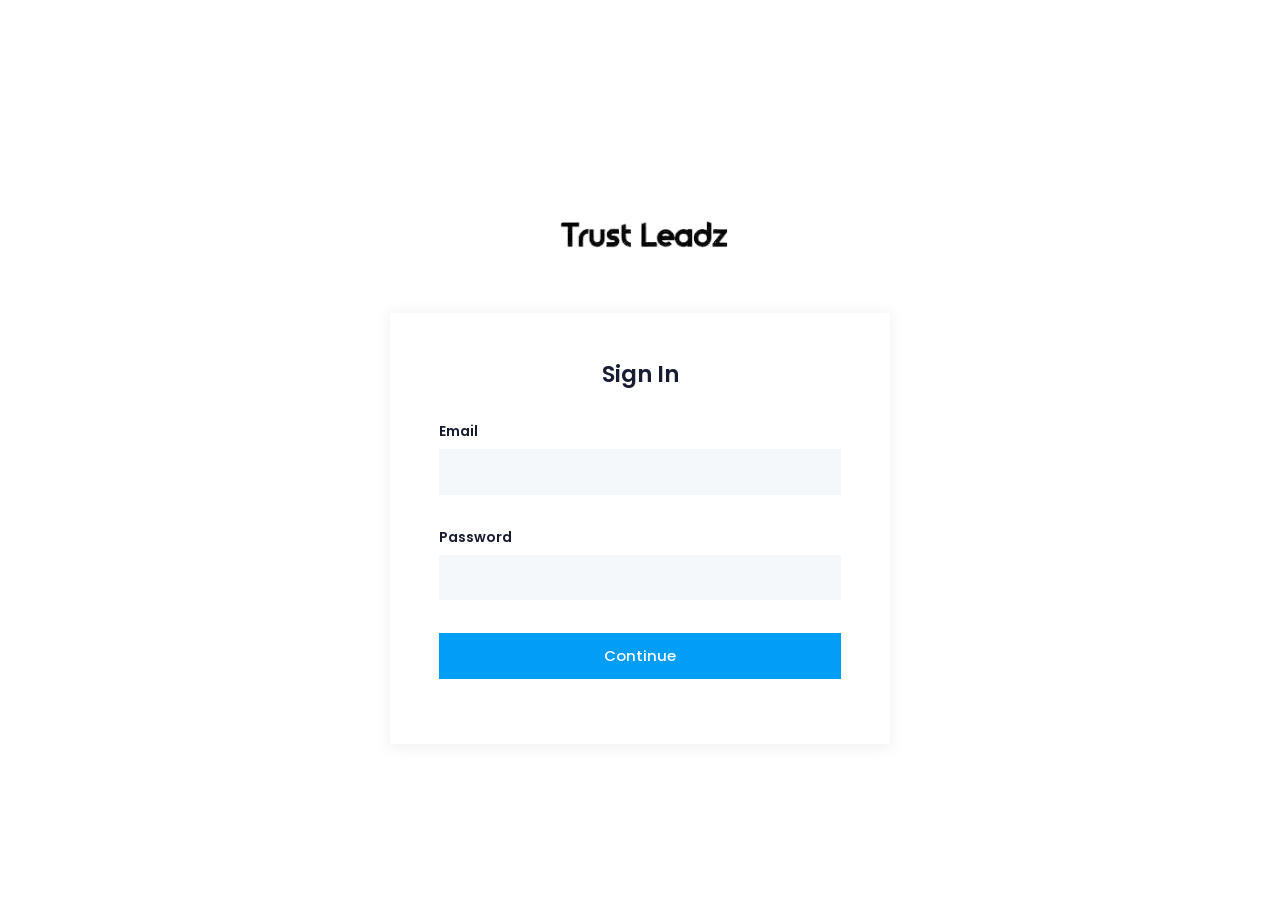
==== commit 543cf391: "add" ====
--- a/index.html
+++ b/index.html
@@ -47,8 +47,7 @@
 								<h1 class="text-dark mb-3">Sign In</h1>
 								<!--end::Title-->
 								<!--begin::Link-->
-								<div class="text-gray-400 fw-bold fs-4">
-								<a href="../../demo13/dist/authentication/flows/basic/sign-up.html" class="link-primary fw-bolder">Create an Account</a></div>
+							
 								<!--end::Link-->
 							</div>
 							<!--begin::Heading-->
@@ -70,7 +69,7 @@
 									<label class="form-label fw-bolder text-dark fs-6 mb-0">Password</label>
 									<!--end::Label-->
 									<!--begin::Link-->
-									<a href="../../demo13/dist/authentication/flows/basic/password-reset.html" class="link-primary fs-6 fw-bolder">Forgot Password ?</a>
+								
 									<!--end::Link-->
 								</div>
 								<!--end::Wrapper-->
